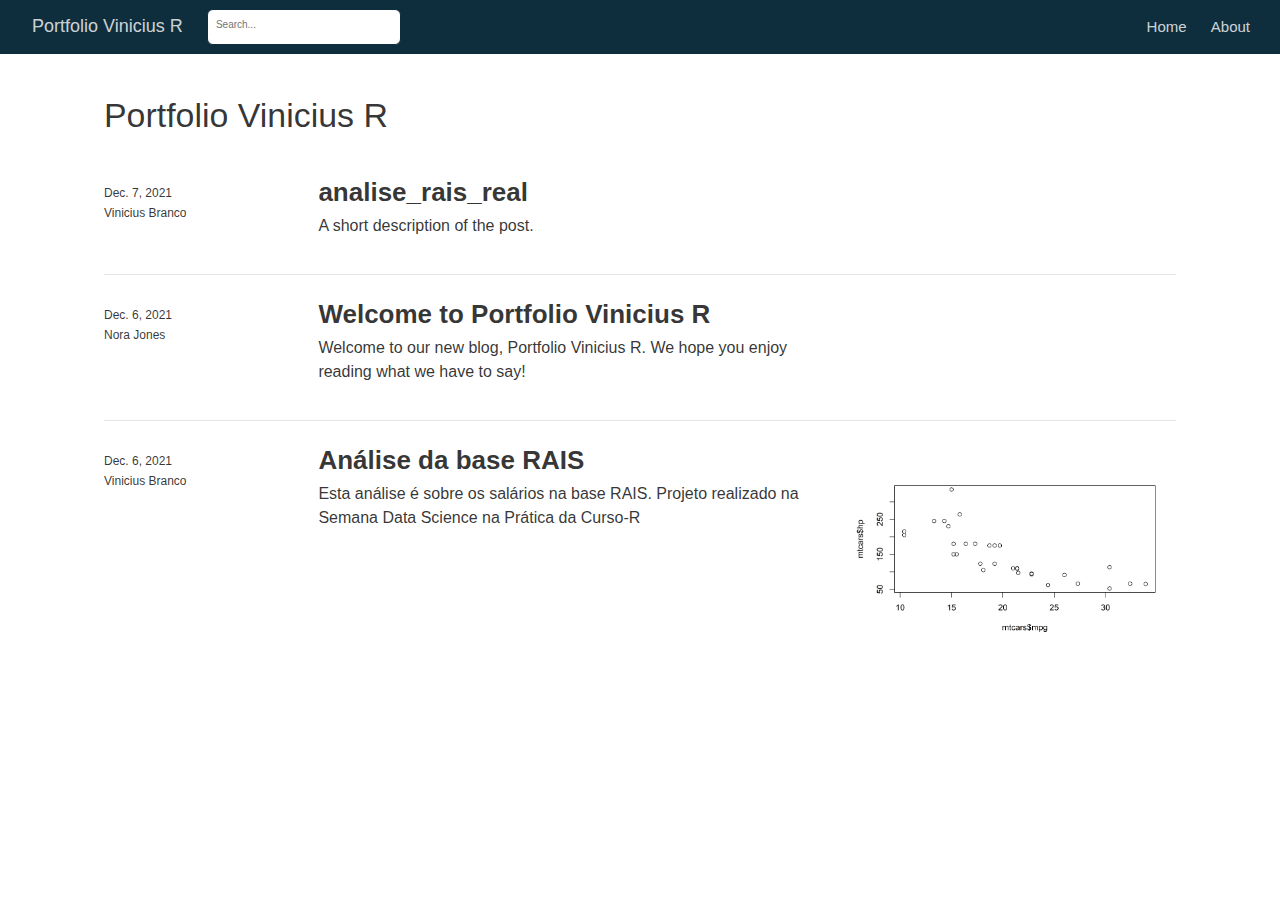
==== docs/index.html @ 4c565120 "Post Analise da base RAIS real" ====
<!DOCTYPE html>

<html xmlns="http://www.w3.org/1999/xhtml" lang="" xml:lang="">

<head>
  <meta charset="utf-8"/>
  <meta name="viewport" content="width=device-width, initial-scale=1"/>
  <meta http-equiv="X-UA-Compatible" content="IE=Edge,chrome=1"/>
  <meta name="generator" content="distill" />

  <style type="text/css">
  /* Hide doc at startup (prevent jankiness while JS renders/transforms) */
  body {
    visibility: hidden;
  }
  </style>

 <!--radix_placeholder_import_source-->
 <!--/radix_placeholder_import_source-->

<style type="text/css">code{white-space: pre;}</style>
<style type="text/css" data-origin="pandoc">
pre > code.sourceCode { white-space: pre; position: relative; }
pre > code.sourceCode > span { display: inline-block; line-height: 1.25; }
pre > code.sourceCode > span:empty { height: 1.2em; }
.sourceCode { overflow: visible; }
code.sourceCode > span { color: inherit; text-decoration: inherit; }
div.sourceCode { margin: 1em 0; }
pre.sourceCode { margin: 0; }
@media screen {
div.sourceCode { overflow: auto; }
}
@media print {
pre > code.sourceCode { white-space: pre-wrap; }
pre > code.sourceCode > span { text-indent: -5em; padding-left: 5em; }
}
pre.numberSource code
  { counter-reset: source-line 0; }
pre.numberSource code > span
  { position: relative; left: -4em; counter-increment: source-line; }
pre.numberSource code > span > a:first-child::before
  { content: counter(source-line);
    position: relative; left: -1em; text-align: right; vertical-align: baseline;
    border: none; display: inline-block;
    -webkit-touch-callout: none; -webkit-user-select: none;
    -khtml-user-select: none; -moz-user-select: none;
    -ms-user-select: none; user-select: none;
    padding: 0 4px; width: 4em;
    color: #aaaaaa;
  }
pre.numberSource { margin-left: 3em; border-left: 1px solid #aaaaaa;  padding-left: 4px; }
div.sourceCode
  {   }
@media screen {
pre > code.sourceCode > span > a:first-child::before { text-decoration: underline; }
}
code span.al { color: #ad0000; } /* Alert */
code span.an { color: #5e5e5e; } /* Annotation */
code span.at { } /* Attribute */
code span.bn { color: #ad0000; } /* BaseN */
code span.bu { } /* BuiltIn */
code span.cf { color: #007ba5; } /* ControlFlow */
code span.ch { color: #20794d; } /* Char */
code span.cn { color: #8f5902; } /* Constant */
code span.co { color: #5e5e5e; } /* Comment */
code span.cv { color: #5e5e5e; font-style: italic; } /* CommentVar */
code span.do { color: #5e5e5e; font-style: italic; } /* Documentation */
code span.dt { color: #ad0000; } /* DataType */
code span.dv { color: #ad0000; } /* DecVal */
code span.er { color: #ad0000; } /* Error */
code span.ex { } /* Extension */
code span.fl { color: #ad0000; } /* Float */
code span.fu { color: #4758ab; } /* Function */
code span.im { } /* Import */
code span.in { color: #5e5e5e; } /* Information */
code span.kw { color: #007ba5; } /* Keyword */
code span.op { color: #5e5e5e; } /* Operator */
code span.ot { color: #007ba5; } /* Other */
code span.pp { color: #ad0000; } /* Preprocessor */
code span.sc { color: #5e5e5e; } /* SpecialChar */
code span.ss { color: #20794d; } /* SpecialString */
code span.st { color: #20794d; } /* String */
code span.va { color: #111111; } /* Variable */
code span.vs { color: #20794d; } /* VerbatimString */
code span.wa { color: #5e5e5e; font-style: italic; } /* Warning */
</style>


  <!--radix_placeholder_meta_tags-->
  <title>Portfolio Vinicius R</title>




  <!--  https://developers.facebook.com/docs/sharing/webmasters#markup -->
  <meta property="og:title" content="Portfolio Vinicius R"/>
  <meta property="og:type" content="article"/>
  <meta property="og:locale" content="en_US"/>
  <meta property="og:site_name" content="Portfolio Vinicius R"/>

  <!--  https://dev.twitter.com/cards/types/summary -->
  <meta property="twitter:card" content="summary"/>
  <meta property="twitter:title" content="Portfolio Vinicius R"/>

  <!--/radix_placeholder_meta_tags-->
  <!--radix_placeholder_rmarkdown_metadata-->

  <script type="text/json" id="radix-rmarkdown-metadata">
  {"type":"list","attributes":{"names":{"type":"character","attributes":{},"value":["title","site","listing"]}},"value":[{"type":"character","attributes":{},"value":["Portfolio Vinicius R"]},{"type":"character","attributes":{},"value":["distill::distill_website"]},{"type":"character","attributes":{},"value":["posts"]}]}
  </script>
  <!--/radix_placeholder_rmarkdown_metadata-->
  <!--radix_placeholder_navigation_in_header-->
  <meta name="distill:offset" content=""/>

  <script type="application/javascript">

    window.headroom_prevent_pin = false;

    window.document.addEventListener("DOMContentLoaded", function (event) {

      // initialize headroom for banner
      var header = $('header').get(0);
      var headerHeight = header.offsetHeight;
      var headroom = new Headroom(header, {
        tolerance: 5,
        onPin : function() {
          if (window.headroom_prevent_pin) {
            window.headroom_prevent_pin = false;
            headroom.unpin();
          }
        }
      });
      headroom.init();
      if(window.location.hash)
        headroom.unpin();
      $(header).addClass('headroom--transition');

      // offset scroll location for banner on hash change
      // (see: https://github.com/WickyNilliams/headroom.js/issues/38)
      window.addEventListener("hashchange", function(event) {
        window.scrollTo(0, window.pageYOffset - (headerHeight + 25));
      });

      // responsive menu
      $('.distill-site-header').each(function(i, val) {
        var topnav = $(this);
        var toggle = topnav.find('.nav-toggle');
        toggle.on('click', function() {
          topnav.toggleClass('responsive');
        });
      });

      // nav dropdowns
      $('.nav-dropbtn').click(function(e) {
        $(this).next('.nav-dropdown-content').toggleClass('nav-dropdown-active');
        $(this).parent().siblings('.nav-dropdown')
           .children('.nav-dropdown-content').removeClass('nav-dropdown-active');
      });
      $("body").click(function(e){
        $('.nav-dropdown-content').removeClass('nav-dropdown-active');
      });
      $(".nav-dropdown").click(function(e){
        e.stopPropagation();
      });
    });
  </script>

  <style type="text/css">

  /* Theme (user-documented overrideables for nav appearance) */

  .distill-site-nav {
    color: rgba(255, 255, 255, 0.8);
    background-color: #0F2E3D;
    font-size: 15px;
    font-weight: 300;
  }

  .distill-site-nav a {
    color: inherit;
    text-decoration: none;
  }

  .distill-site-nav a:hover {
    color: white;
  }

  @media print {
    .distill-site-nav {
      display: none;
    }
  }

  .distill-site-header {

  }

  .distill-site-footer {

  }


  /* Site Header */

  .distill-site-header {
    width: 100%;
    box-sizing: border-box;
    z-index: 3;
  }

  .distill-site-header .nav-left {
    display: inline-block;
    margin-left: 8px;
  }

  @media screen and (max-width: 768px) {
    .distill-site-header .nav-left {
      margin-left: 0;
    }
  }


  .distill-site-header .nav-right {
    float: right;
    margin-right: 8px;
  }

  .distill-site-header a,
  .distill-site-header .title {
    display: inline-block;
    text-align: center;
    padding: 14px 10px 14px 10px;
  }

  .distill-site-header .title {
    font-size: 18px;
    min-width: 150px;
  }

  .distill-site-header .logo {
    padding: 0;
  }

  .distill-site-header .logo img {
    display: none;
    max-height: 20px;
    width: auto;
    margin-bottom: -4px;
  }

  .distill-site-header .nav-image img {
    max-height: 18px;
    width: auto;
    display: inline-block;
    margin-bottom: -3px;
  }



  @media screen and (min-width: 1000px) {
    .distill-site-header .logo img {
      display: inline-block;
    }
    .distill-site-header .nav-left {
      margin-left: 20px;
    }
    .distill-site-header .nav-right {
      margin-right: 20px;
    }
    .distill-site-header .title {
      padding-left: 12px;
    }
  }


  .distill-site-header .nav-toggle {
    display: none;
  }

  .nav-dropdown {
    display: inline-block;
    position: relative;
  }

  .nav-dropdown .nav-dropbtn {
    border: none;
    outline: none;
    color: rgba(255, 255, 255, 0.8);
    padding: 16px 10px;
    background-color: transparent;
    font-family: inherit;
    font-size: inherit;
    font-weight: inherit;
    margin: 0;
    margin-top: 1px;
    z-index: 2;
  }

  .nav-dropdown-content {
    display: none;
    position: absolute;
    background-color: white;
    min-width: 200px;
    border: 1px solid rgba(0,0,0,0.15);
    border-radius: 4px;
    box-shadow: 0px 8px 16px 0px rgba(0,0,0,0.1);
    z-index: 1;
    margin-top: 2px;
    white-space: nowrap;
    padding-top: 4px;
    padding-bottom: 4px;
  }

  .nav-dropdown-content hr {
    margin-top: 4px;
    margin-bottom: 4px;
    border: none;
    border-bottom: 1px solid rgba(0, 0, 0, 0.1);
  }

  .nav-dropdown-active {
    display: block;
  }

  .nav-dropdown-content a, .nav-dropdown-content .nav-dropdown-header {
    color: black;
    padding: 6px 24px;
    text-decoration: none;
    display: block;
    text-align: left;
  }

  .nav-dropdown-content .nav-dropdown-header {
    display: block;
    padding: 5px 24px;
    padding-bottom: 0;
    text-transform: uppercase;
    font-size: 14px;
    color: #999999;
    white-space: nowrap;
  }

  .nav-dropdown:hover .nav-dropbtn {
    color: white;
  }

  .nav-dropdown-content a:hover {
    background-color: #ddd;
    color: black;
  }

  .nav-right .nav-dropdown-content {
    margin-left: -45%;
    right: 0;
  }

  @media screen and (max-width: 768px) {
    .distill-site-header a, .distill-site-header .nav-dropdown  {display: none;}
    .distill-site-header a.nav-toggle {
      float: right;
      display: block;
    }
    .distill-site-header .title {
      margin-left: 0;
    }
    .distill-site-header .nav-right {
      margin-right: 0;
    }
    .distill-site-header {
      overflow: hidden;
    }
    .nav-right .nav-dropdown-content {
      margin-left: 0;
    }
  }


  @media screen and (max-width: 768px) {
    .distill-site-header.responsive {position: relative; min-height: 500px; }
    .distill-site-header.responsive a.nav-toggle {
      position: absolute;
      right: 0;
      top: 0;
    }
    .distill-site-header.responsive a,
    .distill-site-header.responsive .nav-dropdown {
      display: block;
      text-align: left;
    }
    .distill-site-header.responsive .nav-left,
    .distill-site-header.responsive .nav-right {
      width: 100%;
    }
    .distill-site-header.responsive .nav-dropdown {float: none;}
    .distill-site-header.responsive .nav-dropdown-content {position: relative;}
    .distill-site-header.responsive .nav-dropdown .nav-dropbtn {
      display: block;
      width: 100%;
      text-align: left;
    }
  }

  /* Site Footer */

  .distill-site-footer {
    width: 100%;
    overflow: hidden;
    box-sizing: border-box;
    z-index: 3;
    margin-top: 30px;
    padding-top: 30px;
    padding-bottom: 30px;
    text-align: center;
  }

  /* Headroom */

  d-title {
    padding-top: 6rem;
  }

  @media print {
    d-title {
      padding-top: 4rem;
    }
  }

  .headroom {
    z-index: 1000;
    position: fixed;
    top: 0;
    left: 0;
    right: 0;
  }

  .headroom--transition {
    transition: all .4s ease-in-out;
  }

  .headroom--unpinned {
    top: -100px;
  }

  .headroom--pinned {
    top: 0;
  }

  /* adjust viewport for navbar height */
  /* helps vertically center bootstrap (non-distill) content */
  .min-vh-100 {
    min-height: calc(100vh - 100px) !important;
  }

  </style>

  <script src="site_libs/jquery-3.6.0/jquery-3.6.0.min.js"></script>
  <link href="site_libs/font-awesome-5.1.0/css/all.css" rel="stylesheet"/>
  <link href="site_libs/font-awesome-5.1.0/css/v4-shims.css" rel="stylesheet"/>
  <script src="site_libs/headroom-0.9.4/headroom.min.js"></script>
  <script src="site_libs/autocomplete-0.37.1/autocomplete.min.js"></script>
  <script src="site_libs/fuse-6.4.1/fuse.min.js"></script>

  <script type="application/javascript">

  function getMeta(metaName) {
    var metas = document.getElementsByTagName('meta');
    for (let i = 0; i < metas.length; i++) {
      if (metas[i].getAttribute('name') === metaName) {
        return metas[i].getAttribute('content');
      }
    }
    return '';
  }

  function offsetURL(url) {
    var offset = getMeta('distill:offset');
    return offset ? offset + '/' + url : url;
  }

  function createFuseIndex() {

    // create fuse index
    var options = {
      keys: [
        { name: 'title', weight: 20 },
        { name: 'categories', weight: 15 },
        { name: 'description', weight: 10 },
        { name: 'contents', weight: 5 },
      ],
      ignoreLocation: true,
      threshold: 0
    };
    var fuse = new window.Fuse([], options);

    // fetch the main search.json
    return fetch(offsetURL('search.json'))
      .then(function(response) {
        if (response.status == 200) {
          return response.json().then(function(json) {
            // index main articles
            json.articles.forEach(function(article) {
              fuse.add(article);
            });
            // download collections and index their articles
            return Promise.all(json.collections.map(function(collection) {
              return fetch(offsetURL(collection)).then(function(response) {
                if (response.status === 200) {
                  return response.json().then(function(articles) {
                    articles.forEach(function(article) {
                      fuse.add(article);
                    });
                  })
                } else {
                  return Promise.reject(
                    new Error('Unexpected status from search index request: ' +
                              response.status)
                  );
                }
              });
            })).then(function() {
              return fuse;
            });
          });

        } else {
          return Promise.reject(
            new Error('Unexpected status from search index request: ' +
                        response.status)
          );
        }
      });
  }

  window.document.addEventListener("DOMContentLoaded", function (event) {

    // get search element (bail if we don't have one)
    var searchEl = window.document.getElementById('distill-search');
    if (!searchEl)
      return;

    createFuseIndex()
      .then(function(fuse) {

        // make search box visible
        searchEl.classList.remove('hidden');

        // initialize autocomplete
        var options = {
          autoselect: true,
          hint: false,
          minLength: 2,
        };
        window.autocomplete(searchEl, options, [{
          source: function(query, callback) {
            const searchOptions = {
              isCaseSensitive: false,
              shouldSort: true,
              minMatchCharLength: 2,
              limit: 10,
            };
            var results = fuse.search(query, searchOptions);
            callback(results
              .map(function(result) { return result.item; })
            );
          },
          templates: {
            suggestion: function(suggestion) {
              var img = suggestion.preview && Object.keys(suggestion.preview).length > 0
                ? `<img src="${offsetURL(suggestion.preview)}"</img>`
                : '';
              var html = `
                <div class="search-item">
                  <h3>${suggestion.title}</h3>
                  <div class="search-item-description">
                    ${suggestion.description || ''}
                  </div>
                  <div class="search-item-preview">
                    ${img}
                  </div>
                </div>
              `;
              return html;
            }
          }
        }]).on('autocomplete:selected', function(event, suggestion) {
          window.location.href = offsetURL(suggestion.path);
        });
        // remove inline display style on autocompleter (we want to
        // manage responsive display via css)
        $('.algolia-autocomplete').css("display", "");
      })
      .catch(function(error) {
        console.log(error);
      });

  });

  </script>

  <style type="text/css">

  .nav-search {
    font-size: x-small;
  }

  /* Algolioa Autocomplete */

  .algolia-autocomplete {
    display: inline-block;
    margin-left: 10px;
    vertical-align: sub;
    background-color: white;
    color: black;
    padding: 6px;
    padding-top: 8px;
    padding-bottom: 0;
    border-radius: 6px;
    border: 1px #0F2E3D solid;
    width: 180px;
  }


  @media screen and (max-width: 768px) {
    .distill-site-nav .algolia-autocomplete {
      display: none;
      visibility: hidden;
    }
    .distill-site-nav.responsive .algolia-autocomplete {
      display: inline-block;
      visibility: visible;
    }
    .distill-site-nav.responsive .algolia-autocomplete .aa-dropdown-menu {
      margin-left: 0;
      width: 400px;
      max-height: 400px;
    }
  }

  .algolia-autocomplete .aa-input, .algolia-autocomplete .aa-hint {
    width: 90%;
    outline: none;
    border: none;
  }

  .algolia-autocomplete .aa-hint {
    color: #999;
  }
  .algolia-autocomplete .aa-dropdown-menu {
    width: 550px;
    max-height: 70vh;
    overflow-x: visible;
    overflow-y: scroll;
    padding: 5px;
    margin-top: 3px;
    margin-left: -150px;
    background-color: #fff;
    border-radius: 5px;
    border: 1px solid #999;
    border-top: none;
  }

  .algolia-autocomplete .aa-dropdown-menu .aa-suggestion {
    cursor: pointer;
    padding: 5px 4px;
    border-bottom: 1px solid #eee;
  }

  .algolia-autocomplete .aa-dropdown-menu .aa-suggestion:last-of-type {
    border-bottom: none;
    margin-bottom: 2px;
  }

  .algolia-autocomplete .aa-dropdown-menu .aa-suggestion .search-item {
    overflow: hidden;
    font-size: 0.8em;
    line-height: 1.4em;
  }

  .algolia-autocomplete .aa-dropdown-menu .aa-suggestion .search-item h3 {
    font-size: 1rem;
    margin-block-start: 0;
    margin-block-end: 5px;
  }

  .algolia-autocomplete .aa-dropdown-menu .aa-suggestion .search-item-description {
    display: inline-block;
    overflow: hidden;
    height: 2.8em;
    width: 80%;
    margin-right: 4%;
  }

  .algolia-autocomplete .aa-dropdown-menu .aa-suggestion .search-item-preview {
    display: inline-block;
    width: 15%;
  }

  .algolia-autocomplete .aa-dropdown-menu .aa-suggestion .search-item-preview img {
    height: 3em;
    width: auto;
    display: none;
  }

  .algolia-autocomplete .aa-dropdown-menu .aa-suggestion .search-item-preview img[src] {
    display: initial;
  }

  .algolia-autocomplete .aa-dropdown-menu .aa-suggestion.aa-cursor {
    background-color: #eee;
  }
  .algolia-autocomplete .aa-dropdown-menu .aa-suggestion em {
    font-weight: bold;
    font-style: normal;
  }

  </style>


  <!--/radix_placeholder_navigation_in_header-->
  <!--radix_placeholder_distill-->

  <style type="text/css">

  body {
    background-color: white;
  }

  .pandoc-table {
    width: 100%;
  }

  .pandoc-table>caption {
    margin-bottom: 10px;
  }

  .pandoc-table th:not([align]) {
    text-align: left;
  }

  .pagedtable-footer {
    font-size: 15px;
  }

  d-byline .byline {
    grid-template-columns: 2fr 2fr;
  }

  d-byline .byline h3 {
    margin-block-start: 1.5em;
  }

  d-byline .byline .authors-affiliations h3 {
    margin-block-start: 0.5em;
  }

  .authors-affiliations .orcid-id {
    width: 16px;
    height:16px;
    margin-left: 4px;
    margin-right: 4px;
    vertical-align: middle;
    padding-bottom: 2px;
  }

  d-title .dt-tags {
    margin-top: 1em;
    grid-column: text;
  }

  .dt-tags .dt-tag {
    text-decoration: none;
    display: inline-block;
    color: rgba(0,0,0,0.6);
    padding: 0em 0.4em;
    margin-right: 0.5em;
    margin-bottom: 0.4em;
    font-size: 70%;
    border: 1px solid rgba(0,0,0,0.2);
    border-radius: 3px;
    text-transform: uppercase;
    font-weight: 500;
  }

  d-article table.gt_table td,
  d-article table.gt_table th {
    border-bottom: none;
  }

  .html-widget {
    margin-bottom: 2.0em;
  }

  .l-screen-inset {
    padding-right: 16px;
  }

  .l-screen .caption {
    margin-left: 10px;
  }

  .shaded {
    background: rgb(247, 247, 247);
    padding-top: 20px;
    padding-bottom: 20px;
    border-top: 1px solid rgba(0, 0, 0, 0.1);
    border-bottom: 1px solid rgba(0, 0, 0, 0.1);
  }

  .shaded .html-widget {
    margin-bottom: 0;
    border: 1px solid rgba(0, 0, 0, 0.1);
  }

  .shaded .shaded-content {
    background: white;
  }

  .text-output {
    margin-top: 0;
    line-height: 1.5em;
  }

  .hidden {
    display: none !important;
  }

  d-article {
    padding-top: 2.5rem;
    padding-bottom: 30px;
  }

  d-appendix {
    padding-top: 30px;
  }

  d-article>p>img {
    width: 100%;
  }

  d-article h2 {
    margin: 1rem 0 1.5rem 0;
  }

  d-article h3 {
    margin-top: 1.5rem;
  }

  d-article iframe {
    border: 1px solid rgba(0, 0, 0, 0.1);
    margin-bottom: 2.0em;
    width: 100%;
  }

  /* Tweak code blocks */

  d-article div.sourceCode code,
  d-article pre code {
    font-family: Consolas, Monaco, 'Andale Mono', 'Ubuntu Mono', monospace;
  }

  d-article pre,
  d-article div.sourceCode,
  d-article div.sourceCode pre {
    overflow: auto;
  }

  d-article div.sourceCode {
    background-color: white;
  }

  d-article div.sourceCode pre {
    padding-left: 10px;
    font-size: 12px;
    border-left: 2px solid rgba(0,0,0,0.1);
  }

  d-article pre {
    font-size: 12px;
    color: black;
    background: none;
    margin-top: 0;
    text-align: left;
    white-space: pre;
    word-spacing: normal;
    word-break: normal;
    word-wrap: normal;
    line-height: 1.5;

    -moz-tab-size: 4;
    -o-tab-size: 4;
    tab-size: 4;

    -webkit-hyphens: none;
    -moz-hyphens: none;
    -ms-hyphens: none;
    hyphens: none;
  }

  d-article pre a {
    border-bottom: none;
  }

  d-article pre a:hover {
    border-bottom: none;
    text-decoration: underline;
  }

  d-article details {
    grid-column: text;
    margin-bottom: 0.8em;
  }

  @media(min-width: 768px) {

  d-article pre,
  d-article div.sourceCode,
  d-article div.sourceCode pre {
    overflow: visible !important;
  }

  d-article div.sourceCode pre {
    padding-left: 18px;
    font-size: 14px;
  }

  d-article pre {
    font-size: 14px;
  }

  }

  figure img.external {
    background: white;
    border: 1px solid rgba(0, 0, 0, 0.1);
    box-shadow: 0 1px 8px rgba(0, 0, 0, 0.1);
    padding: 18px;
    box-sizing: border-box;
  }

  /* CSS for d-contents */

  .d-contents {
    grid-column: text;
    color: rgba(0,0,0,0.8);
    font-size: 0.9em;
    padding-bottom: 1em;
    margin-bottom: 1em;
    padding-bottom: 0.5em;
    margin-bottom: 1em;
    padding-left: 0.25em;
    justify-self: start;
  }

  @media(min-width: 1000px) {
    .d-contents.d-contents-float {
      height: 0;
      grid-column-start: 1;
      grid-column-end: 4;
      justify-self: center;
      padding-right: 3em;
      padding-left: 2em;
    }
  }

  .d-contents nav h3 {
    font-size: 18px;
    margin-top: 0;
    margin-bottom: 1em;
  }

  .d-contents li {
    list-style-type: none
  }

  .d-contents nav > ul {
    padding-left: 0;
  }

  .d-contents ul {
    padding-left: 1em
  }

  .d-contents nav ul li {
    margin-top: 0.6em;
    margin-bottom: 0.2em;
  }

  .d-contents nav a {
    font-size: 13px;
    border-bottom: none;
    text-decoration: none
    color: rgba(0, 0, 0, 0.8);
  }

  .d-contents nav a:hover {
    text-decoration: underline solid rgba(0, 0, 0, 0.6)
  }

  .d-contents nav > ul > li > a {
    font-weight: 600;
  }

  .d-contents nav > ul > li > ul {
    font-weight: inherit;
  }

  .d-contents nav > ul > li > ul > li {
    margin-top: 0.2em;
  }


  .d-contents nav ul {
    margin-top: 0;
    margin-bottom: 0.25em;
  }

  .d-article-with-toc h2:nth-child(2) {
    margin-top: 0;
  }


  /* Figure */

  .figure {
    position: relative;
    margin-bottom: 2.5em;
    margin-top: 1.5em;
  }

  .figure img {
    width: 100%;
  }

  .figure .caption {
    color: rgba(0, 0, 0, 0.6);
    font-size: 12px;
    line-height: 1.5em;
  }

  .figure img.external {
    background: white;
    border: 1px solid rgba(0, 0, 0, 0.1);
    box-shadow: 0 1px 8px rgba(0, 0, 0, 0.1);
    padding: 18px;
    box-sizing: border-box;
  }

  .figure .caption a {
    color: rgba(0, 0, 0, 0.6);
  }

  .figure .caption b,
  .figure .caption strong, {
    font-weight: 600;
    color: rgba(0, 0, 0, 1.0);
  }

  /* Citations */

  d-article .citation {
    color: inherit;
    cursor: inherit;
  }

  div.hanging-indent{
    margin-left: 1em; text-indent: -1em;
  }

  /* Citation hover box */

  .tippy-box[data-theme~=light-border] {
    background-color: rgba(250, 250, 250, 0.95);
  }

  .tippy-content > p {
    margin-bottom: 0;
    padding: 2px;
  }


  /* Tweak 1000px media break to show more text */

  @media(min-width: 1000px) {
    .base-grid,
    distill-header,
    d-title,
    d-abstract,
    d-article,
    d-appendix,
    distill-appendix,
    d-byline,
    d-footnote-list,
    d-citation-list,
    distill-footer {
      grid-template-columns: [screen-start] 1fr [page-start kicker-start] 80px [middle-start] 50px [text-start kicker-end] 65px 65px 65px 65px 65px 65px 65px 65px [text-end gutter-start] 65px [middle-end] 65px [page-end gutter-end] 1fr [screen-end];
      grid-column-gap: 16px;
    }

    .grid {
      grid-column-gap: 16px;
    }

    d-article {
      font-size: 1.06rem;
      line-height: 1.7em;
    }
    figure .caption, .figure .caption, figure figcaption {
      font-size: 13px;
    }
  }

  @media(min-width: 1180px) {
    .base-grid,
    distill-header,
    d-title,
    d-abstract,
    d-article,
    d-appendix,
    distill-appendix,
    d-byline,
    d-footnote-list,
    d-citation-list,
    distill-footer {
      grid-template-columns: [screen-start] 1fr [page-start kicker-start] 60px [middle-start] 60px [text-start kicker-end] 60px 60px 60px 60px 60px 60px 60px 60px [text-end gutter-start] 60px [middle-end] 60px [page-end gutter-end] 1fr [screen-end];
      grid-column-gap: 32px;
    }

    .grid {
      grid-column-gap: 32px;
    }
  }


  /* Get the citation styles for the appendix (not auto-injected on render since
     we do our own rendering of the citation appendix) */

  d-appendix .citation-appendix,
  .d-appendix .citation-appendix {
    font-size: 11px;
    line-height: 15px;
    border-left: 1px solid rgba(0, 0, 0, 0.1);
    padding-left: 18px;
    border: 1px solid rgba(0,0,0,0.1);
    background: rgba(0, 0, 0, 0.02);
    padding: 10px 18px;
    border-radius: 3px;
    color: rgba(150, 150, 150, 1);
    overflow: hidden;
    margin-top: -12px;
    white-space: pre-wrap;
    word-wrap: break-word;
  }

  /* Include appendix styles here so they can be overridden */

  d-appendix {
    contain: layout style;
    font-size: 0.8em;
    line-height: 1.7em;
    margin-top: 60px;
    margin-bottom: 0;
    border-top: 1px solid rgba(0, 0, 0, 0.1);
    color: rgba(0,0,0,0.5);
    padding-top: 60px;
    padding-bottom: 48px;
  }

  d-appendix h3 {
    grid-column: page-start / text-start;
    font-size: 15px;
    font-weight: 500;
    margin-top: 1em;
    margin-bottom: 0;
    color: rgba(0,0,0,0.65);
  }

  d-appendix h3 + * {
    margin-top: 1em;
  }

  d-appendix ol {
    padding: 0 0 0 15px;
  }

  @media (min-width: 768px) {
    d-appendix ol {
      padding: 0 0 0 30px;
      margin-left: -30px;
    }
  }

  d-appendix li {
    margin-bottom: 1em;
  }

  d-appendix a {
    color: rgba(0, 0, 0, 0.6);
  }

  d-appendix > * {
    grid-column: text;
  }

  d-appendix > d-footnote-list,
  d-appendix > d-citation-list,
  d-appendix > distill-appendix {
    grid-column: screen;
  }

  /* Include footnote styles here so they can be overridden */

  d-footnote-list {
    contain: layout style;
  }

  d-footnote-list > * {
    grid-column: text;
  }

  d-footnote-list a.footnote-backlink {
    color: rgba(0,0,0,0.3);
    padding-left: 0.5em;
  }



  /* Anchor.js */

  .anchorjs-link {
    /*transition: all .25s linear; */
    text-decoration: none;
    border-bottom: none;
  }
  *:hover > .anchorjs-link {
    margin-left: -1.125em !important;
    text-decoration: none;
    border-bottom: none;
  }

  /* Social footer */

  .social_footer {
    margin-top: 30px;
    margin-bottom: 0;
    color: rgba(0,0,0,0.67);
  }

  .disqus-comments {
    margin-right: 30px;
  }

  .disqus-comment-count {
    border-bottom: 1px solid rgba(0, 0, 0, 0.4);
    cursor: pointer;
  }

  #disqus_thread {
    margin-top: 30px;
  }

  .article-sharing a {
    border-bottom: none;
    margin-right: 8px;
  }

  .article-sharing a:hover {
    border-bottom: none;
  }

  .sidebar-section.subscribe {
    font-size: 12px;
    line-height: 1.6em;
  }

  .subscribe p {
    margin-bottom: 0.5em;
  }


  .article-footer .subscribe {
    font-size: 15px;
    margin-top: 45px;
  }


  .sidebar-section.custom {
    font-size: 12px;
    line-height: 1.6em;
  }

  .custom p {
    margin-bottom: 0.5em;
  }

  /* Styles for listing layout (hide title) */
  .layout-listing d-title, .layout-listing .d-title {
    display: none;
  }

  /* Styles for posts lists (not auto-injected) */


  .posts-with-sidebar {
    padding-left: 45px;
    padding-right: 45px;
  }

  .posts-list .description h2,
  .posts-list .description p {
    font-family: -apple-system, BlinkMacSystemFont, "Segoe UI", Roboto, Oxygen, Ubuntu, Cantarell, "Fira Sans", "Droid Sans", "Helvetica Neue", Arial, sans-serif;
  }

  .posts-list .description h2 {
    font-weight: 700;
    border-bottom: none;
    padding-bottom: 0;
  }

  .posts-list h2.post-tag {
    border-bottom: 1px solid rgba(0, 0, 0, 0.2);
    padding-bottom: 12px;
  }
  .posts-list {
    margin-top: 60px;
    margin-bottom: 24px;
  }

  .posts-list .post-preview {
    text-decoration: none;
    overflow: hidden;
    display: block;
    border-bottom: 1px solid rgba(0, 0, 0, 0.1);
    padding: 24px 0;
  }

  .post-preview-last {
    border-bottom: none !important;
  }

  .posts-list .posts-list-caption {
    grid-column: screen;
    font-weight: 400;
  }

  .posts-list .post-preview h2 {
    margin: 0 0 6px 0;
    line-height: 1.2em;
    font-style: normal;
    font-size: 24px;
  }

  .posts-list .post-preview p {
    margin: 0 0 12px 0;
    line-height: 1.4em;
    font-size: 16px;
  }

  .posts-list .post-preview .thumbnail {
    box-sizing: border-box;
    margin-bottom: 24px;
    position: relative;
    max-width: 500px;
  }
  .posts-list .post-preview img {
    width: 100%;
    display: block;
  }

  .posts-list .metadata {
    font-size: 12px;
    line-height: 1.4em;
    margin-bottom: 18px;
  }

  .posts-list .metadata > * {
    display: inline-block;
  }

  .posts-list .metadata .publishedDate {
    margin-right: 2em;
  }

  .posts-list .metadata .dt-authors {
    display: block;
    margin-top: 0.3em;
    margin-right: 2em;
  }

  .posts-list .dt-tags {
    display: block;
    line-height: 1em;
  }

  .posts-list .dt-tags .dt-tag {
    display: inline-block;
    color: rgba(0,0,0,0.6);
    padding: 0.3em 0.4em;
    margin-right: 0.2em;
    margin-bottom: 0.4em;
    font-size: 60%;
    border: 1px solid rgba(0,0,0,0.2);
    border-radius: 3px;
    text-transform: uppercase;
    font-weight: 500;
  }

  .posts-list img {
    opacity: 1;
  }

  .posts-list img[data-src] {
    opacity: 0;
  }

  .posts-more {
    clear: both;
  }


  .posts-sidebar {
    font-size: 16px;
  }

  .posts-sidebar h3 {
    font-size: 16px;
    margin-top: 0;
    margin-bottom: 0.5em;
    font-weight: 400;
    text-transform: uppercase;
  }

  .sidebar-section {
    margin-bottom: 30px;
  }

  .categories ul {
    list-style-type: none;
    margin: 0;
    padding: 0;
  }

  .categories li {
    color: rgba(0, 0, 0, 0.8);
    margin-bottom: 0;
  }

  .categories li>a {
    border-bottom: none;
  }

  .categories li>a:hover {
    border-bottom: 1px solid rgba(0, 0, 0, 0.4);
  }

  .categories .active {
    font-weight: 600;
  }

  .categories .category-count {
    color: rgba(0, 0, 0, 0.4);
  }


  @media(min-width: 768px) {
    .posts-list .post-preview h2 {
      font-size: 26px;
    }
    .posts-list .post-preview .thumbnail {
      float: right;
      width: 30%;
      margin-bottom: 0;
    }
    .posts-list .post-preview .description {
      float: left;
      width: 45%;
    }
    .posts-list .post-preview .metadata {
      float: left;
      width: 20%;
      margin-top: 8px;
    }
    .posts-list .post-preview p {
      margin: 0 0 12px 0;
      line-height: 1.5em;
      font-size: 16px;
    }
    .posts-with-sidebar .posts-list {
      float: left;
      width: 75%;
    }
    .posts-with-sidebar .posts-sidebar {
      float: right;
      width: 20%;
      margin-top: 60px;
      padding-top: 24px;
      padding-bottom: 24px;
    }
  }


  /* Improve display for browsers without grid (IE/Edge <= 15) */

  .downlevel {
    line-height: 1.6em;
    font-family: -apple-system, BlinkMacSystemFont, "Segoe UI", Roboto, Oxygen, Ubuntu, Cantarell, "Fira Sans", "Droid Sans", "Helvetica Neue", Arial, sans-serif;
    margin: 0;
  }

  .downlevel .d-title {
    padding-top: 6rem;
    padding-bottom: 1.5rem;
  }

  .downlevel .d-title h1 {
    font-size: 50px;
    font-weight: 700;
    line-height: 1.1em;
    margin: 0 0 0.5rem;
  }

  .downlevel .d-title p {
    font-weight: 300;
    font-size: 1.2rem;
    line-height: 1.55em;
    margin-top: 0;
  }

  .downlevel .d-byline {
    padding-top: 0.8em;
    padding-bottom: 0.8em;
    font-size: 0.8rem;
    line-height: 1.8em;
  }

  .downlevel .section-separator {
    border: none;
    border-top: 1px solid rgba(0, 0, 0, 0.1);
  }

  .downlevel .d-article {
    font-size: 1.06rem;
    line-height: 1.7em;
    padding-top: 1rem;
    padding-bottom: 2rem;
  }


  .downlevel .d-appendix {
    padding-left: 0;
    padding-right: 0;
    max-width: none;
    font-size: 0.8em;
    line-height: 1.7em;
    margin-bottom: 0;
    color: rgba(0,0,0,0.5);
    padding-top: 40px;
    padding-bottom: 48px;
  }

  .downlevel .footnotes ol {
    padding-left: 13px;
  }

  .downlevel .base-grid,
  .downlevel .distill-header,
  .downlevel .d-title,
  .downlevel .d-abstract,
  .downlevel .d-article,
  .downlevel .d-appendix,
  .downlevel .distill-appendix,
  .downlevel .d-byline,
  .downlevel .d-footnote-list,
  .downlevel .d-citation-list,
  .downlevel .distill-footer,
  .downlevel .appendix-bottom,
  .downlevel .posts-container {
    padding-left: 40px;
    padding-right: 40px;
  }

  @media(min-width: 768px) {
    .downlevel .base-grid,
    .downlevel .distill-header,
    .downlevel .d-title,
    .downlevel .d-abstract,
    .downlevel .d-article,
    .downlevel .d-appendix,
    .downlevel .distill-appendix,
    .downlevel .d-byline,
    .downlevel .d-footnote-list,
    .downlevel .d-citation-list,
    .downlevel .distill-footer,
    .downlevel .appendix-bottom,
    .downlevel .posts-container {
    padding-left: 150px;
    padding-right: 150px;
    max-width: 900px;
  }
  }

  .downlevel pre code {
    display: block;
    border-left: 2px solid rgba(0, 0, 0, .1);
    padding: 0 0 0 20px;
    font-size: 14px;
  }

  .downlevel code, .downlevel pre {
    color: black;
    background: none;
    font-family: Consolas, Monaco, 'Andale Mono', 'Ubuntu Mono', monospace;
    text-align: left;
    white-space: pre;
    word-spacing: normal;
    word-break: normal;
    word-wrap: normal;
    line-height: 1.5;

    -moz-tab-size: 4;
    -o-tab-size: 4;
    tab-size: 4;

    -webkit-hyphens: none;
    -moz-hyphens: none;
    -ms-hyphens: none;
    hyphens: none;
  }

  .downlevel .posts-list .post-preview {
    color: inherit;
  }



  </style>

  <script type="application/javascript">

  function is_downlevel_browser() {
    if (bowser.isUnsupportedBrowser({ msie: "12", msedge: "16"},
                                   window.navigator.userAgent)) {
      return true;
    } else {
      return window.load_distill_framework === undefined;
    }
  }

  // show body when load is complete
  function on_load_complete() {

    // add anchors
    if (window.anchors) {
      window.anchors.options.placement = 'left';
      window.anchors.add('d-article > h2, d-article > h3, d-article > h4, d-article > h5');
    }


    // set body to visible
    document.body.style.visibility = 'visible';

    // force redraw for leaflet widgets
    if (window.HTMLWidgets) {
      var maps = window.HTMLWidgets.findAll(".leaflet");
      $.each(maps, function(i, el) {
        var map = this.getMap();
        map.invalidateSize();
        map.eachLayer(function(layer) {
          if (layer instanceof L.TileLayer)
            layer.redraw();
        });
      });
    }

    // trigger 'shown' so htmlwidgets resize
    $('d-article').trigger('shown');
  }

  function init_distill() {

    init_common();

    // create front matter
    var front_matter = $('<d-front-matter></d-front-matter>');
    $('#distill-front-matter').wrap(front_matter);

    // create d-title
    $('.d-title').changeElementType('d-title');

    // create d-byline
    var byline = $('<d-byline></d-byline>');
    $('.d-byline').replaceWith(byline);

    // create d-article
    var article = $('<d-article></d-article>');
    $('.d-article').wrap(article).children().unwrap();

    // move posts container into article
    $('.posts-container').appendTo($('d-article'));

    // create d-appendix
    $('.d-appendix').changeElementType('d-appendix');

    // flag indicating that we have appendix items
    var appendix = $('.appendix-bottom').children('h3').length > 0;

    // replace footnotes with <d-footnote>
    $('.footnote-ref').each(function(i, val) {
      appendix = true;
      var href = $(this).attr('href');
      var id = href.replace('#', '');
      var fn = $('#' + id);
      var fn_p = $('#' + id + '>p');
      fn_p.find('.footnote-back').remove();
      var text = fn_p.html();
      var dtfn = $('<d-footnote></d-footnote>');
      dtfn.html(text);
      $(this).replaceWith(dtfn);
    });
    // remove footnotes
    $('.footnotes').remove();

    // move refs into #references-listing
    $('#references-listing').replaceWith($('#refs'));

    $('h1.appendix, h2.appendix').each(function(i, val) {
      $(this).changeElementType('h3');
    });
    $('h3.appendix').each(function(i, val) {
      var id = $(this).attr('id');
      $('.d-contents a[href="#' + id + '"]').parent().remove();
      appendix = true;
      $(this).nextUntil($('h1, h2, h3')).addBack().appendTo($('d-appendix'));
    });

    // show d-appendix if we have appendix content
    $("d-appendix").css('display', appendix ? 'grid' : 'none');

    // localize layout chunks to just output
    $('.layout-chunk').each(function(i, val) {

      // capture layout
      var layout = $(this).attr('data-layout');

      // apply layout to markdown level block elements
      var elements = $(this).children().not('details, div.sourceCode, pre, script');
      elements.each(function(i, el) {
        var layout_div = $('<div class="' + layout + '"></div>');
        if (layout_div.hasClass('shaded')) {
          var shaded_content = $('<div class="shaded-content"></div>');
          $(this).wrap(shaded_content);
          $(this).parent().wrap(layout_div);
        } else {
          $(this).wrap(layout_div);
        }
      });


      // unwrap the layout-chunk div
      $(this).children().unwrap();
    });

    // remove code block used to force  highlighting css
    $('.distill-force-highlighting-css').parent().remove();

    // remove empty line numbers inserted by pandoc when using a
    // custom syntax highlighting theme
    $('code.sourceCode a:empty').remove();

    // load distill framework
    load_distill_framework();

    // wait for window.distillRunlevel == 4 to do post processing
    function distill_post_process() {

      if (!window.distillRunlevel || window.distillRunlevel < 4)
        return;

      // hide author/affiliations entirely if we have no authors
      var front_matter = JSON.parse($("#distill-front-matter").html());
      var have_authors = front_matter.authors && front_matter.authors.length > 0;
      if (!have_authors)
        $('d-byline').addClass('hidden');

      // article with toc class
      $('.d-contents').parent().addClass('d-article-with-toc');

      // strip links that point to #
      $('.authors-affiliations').find('a[href="#"]').removeAttr('href');

      // add orcid ids
      $('.authors-affiliations').find('.author').each(function(i, el) {
        var orcid_id = front_matter.authors[i].orcidID;
        if (orcid_id) {
          var a = $('<a></a>');
          a.attr('href', 'https://orcid.org/' + orcid_id);
          var img = $('<img></img>');
          img.addClass('orcid-id');
          img.attr('alt', 'ORCID ID');
          img.attr('src','[data-uri]');
          a.append(img);
          $(this).append(a);
        }
      });

      // hide elements of author/affiliations grid that have no value
      function hide_byline_column(caption) {
        $('d-byline').find('h3:contains("' + caption + '")').parent().css('visibility', 'hidden');
      }

      // affiliations
      var have_affiliations = false;
      for (var i = 0; i<front_matter.authors.length; ++i) {
        var author = front_matter.authors[i];
        if (author.affiliation !== "&nbsp;") {
          have_affiliations = true;
          break;
        }
      }
      if (!have_affiliations)
        $('d-byline').find('h3:contains("Affiliations")').css('visibility', 'hidden');

      // published date
      if (!front_matter.publishedDate)
        hide_byline_column("Published");

      // document object identifier
      var doi = $('d-byline').find('h3:contains("DOI")');
      var doi_p = doi.next().empty();
      if (!front_matter.doi) {
        // if we have a citation and valid citationText then link to that
        if ($('#citation').length > 0 && front_matter.citationText) {
          doi.html('Citation');
          $('<a href="#citation"></a>')
            .text(front_matter.citationText)
            .appendTo(doi_p);
        } else {
          hide_byline_column("DOI");
        }
      } else {
        $('<a></a>')
           .attr('href', "https://doi.org/" + front_matter.doi)
           .html(front_matter.doi)
           .appendTo(doi_p);
      }

       // change plural form of authors/affiliations
      if (front_matter.authors.length === 1) {
        var grid = $('.authors-affiliations');
        grid.children('h3:contains("Authors")').text('Author');
        grid.children('h3:contains("Affiliations")').text('Affiliation');
      }

      // remove d-appendix and d-footnote-list local styles
      $('d-appendix > style:first-child').remove();
      $('d-footnote-list > style:first-child').remove();

      // move appendix-bottom entries to the bottom
      $('.appendix-bottom').appendTo('d-appendix').children().unwrap();
      $('.appendix-bottom').remove();

      // hoverable references
      $('span.citation[data-cites]').each(function() {
        var refs = $(this).attr('data-cites').split(" ");
        var refHtml = refs.map(function(ref) {
          return "<p>" + $('#ref-' + ref).html() + "</p>";
        }).join("\n");
        window.tippy(this, {
          allowHTML: true,
          content: refHtml,
          maxWidth: 500,
          interactive: true,
          interactiveBorder: 10,
          theme: 'light-border',
          placement: 'bottom-start'
        });
      });

      // clear polling timer
      clearInterval(tid);

      // show body now that everything is ready
      on_load_complete();
    }

    var tid = setInterval(distill_post_process, 50);
    distill_post_process();

  }

  function init_downlevel() {

    init_common();

     // insert hr after d-title
    $('.d-title').after($('<hr class="section-separator"/>'));

    // check if we have authors
    var front_matter = JSON.parse($("#distill-front-matter").html());
    var have_authors = front_matter.authors && front_matter.authors.length > 0;

    // manage byline/border
    if (!have_authors)
      $('.d-byline').remove();
    $('.d-byline').after($('<hr class="section-separator"/>'));
    $('.d-byline a').remove();

    // remove toc
    $('.d-contents').remove();

    // move appendix elements
    $('h1.appendix, h2.appendix').each(function(i, val) {
      $(this).changeElementType('h3');
    });
    $('h3.appendix').each(function(i, val) {
      $(this).nextUntil($('h1, h2, h3')).addBack().appendTo($('.d-appendix'));
    });


    // inject headers into references and footnotes
    var refs_header = $('<h3></h3>');
    refs_header.text('References');
    $('#refs').prepend(refs_header);

    var footnotes_header = $('<h3></h3');
    footnotes_header.text('Footnotes');
    $('.footnotes').children('hr').first().replaceWith(footnotes_header);

    // move appendix-bottom entries to the bottom
    $('.appendix-bottom').appendTo('.d-appendix').children().unwrap();
    $('.appendix-bottom').remove();

    // remove appendix if it's empty
    if ($('.d-appendix').children().length === 0)
      $('.d-appendix').remove();

    // prepend separator above appendix
    $('.d-appendix').before($('<hr class="section-separator" style="clear: both"/>'));

    // trim code
    $('pre>code').each(function(i, val) {
      $(this).html($.trim($(this).html()));
    });

    // move posts-container right before article
    $('.posts-container').insertBefore($('.d-article'));

    $('body').addClass('downlevel');

    on_load_complete();
  }


  function init_common() {

    // jquery plugin to change element types
    (function($) {
      $.fn.changeElementType = function(newType) {
        var attrs = {};

        $.each(this[0].attributes, function(idx, attr) {
          attrs[attr.nodeName] = attr.nodeValue;
        });

        this.replaceWith(function() {
          return $("<" + newType + "/>", attrs).append($(this).contents());
        });
      };
    })(jQuery);

    // prevent underline for linked images
    $('a > img').parent().css({'border-bottom' : 'none'});

    // mark non-body figures created by knitr chunks as 100% width
    $('.layout-chunk').each(function(i, val) {
      var figures = $(this).find('img, .html-widget');
      if ($(this).attr('data-layout') !== "l-body") {
        figures.css('width', '100%');
      } else {
        figures.css('max-width', '100%');
        figures.filter("[width]").each(function(i, val) {
          var fig = $(this);
          fig.css('width', fig.attr('width') + 'px');
        });

      }
    });

    // auto-append index.html to post-preview links in file: protocol
    // and in rstudio ide preview
    $('.post-preview').each(function(i, val) {
      if (window.location.protocol === "file:")
        $(this).attr('href', $(this).attr('href') + "index.html");
    });

    // get rid of index.html references in header
    if (window.location.protocol !== "file:") {
      $('.distill-site-header a[href]').each(function(i,val) {
        $(this).attr('href', $(this).attr('href').replace("index.html", "./"));
      });
    }

    // add class to pandoc style tables
    $('tr.header').parent('thead').parent('table').addClass('pandoc-table');
    $('.kable-table').children('table').addClass('pandoc-table');

    // add figcaption style to table captions
    $('caption').parent('table').addClass("figcaption");

    // initialize posts list
    if (window.init_posts_list)
      window.init_posts_list();

    // implmement disqus comment link
    $('.disqus-comment-count').click(function() {
      window.headroom_prevent_pin = true;
      $('#disqus_thread').toggleClass('hidden');
      if (!$('#disqus_thread').hasClass('hidden')) {
        var offset = $(this).offset();
        $(window).resize();
        $('html, body').animate({
          scrollTop: offset.top - 35
        });
      }
    });
  }

  document.addEventListener('DOMContentLoaded', function() {
    if (is_downlevel_browser())
      init_downlevel();
    else
      window.addEventListener('WebComponentsReady', init_distill);
  });

  </script>

  <!--/radix_placeholder_distill-->
  <script src="site_libs/header-attrs-2.11/header-attrs.js"></script>
  <script src="site_libs/popper-2.6.0/popper.min.js"></script>
  <link href="site_libs/tippy-6.2.7/tippy.css" rel="stylesheet" />
  <link href="site_libs/tippy-6.2.7/tippy-light-border.css" rel="stylesheet" />
  <script src="site_libs/tippy-6.2.7/tippy.umd.min.js"></script>
  <script src="site_libs/anchor-4.2.2/anchor.min.js"></script>
  <script src="site_libs/bowser-1.9.3/bowser.min.js"></script>
  <script src="site_libs/webcomponents-2.0.0/webcomponents.js"></script>
  <script src="site_libs/distill-2.2.21/template.v2.js"></script>
  <!--radix_placeholder_site_in_header-->
  <!--/radix_placeholder_site_in_header-->


</head>

<body class="layout-listing">

<!--radix_placeholder_front_matter-->

<script id="distill-front-matter" type="text/json">
{"title":"Portfolio Vinicius R","authors":[]}
</script>

<!--/radix_placeholder_front_matter-->
<!--radix_placeholder_navigation_before_body-->
<header class="header header--fixed" role="banner">
<nav class="distill-site-nav distill-site-header">
<div class="nav-left">
<a href="index.html" class="title">Portfolio Vinicius R</a>
<input id="distill-search" class="nav-search hidden" type="text" placeholder="Search..."/>
</div>
<div class="nav-right">
<a href="index.html">Home</a>
<a href="about.html">About</a>
<a href="javascript:void(0);" class="nav-toggle">&#9776;</a>
</div>
</nav>
</header>
<!--/radix_placeholder_navigation_before_body-->
<!--radix_placeholder_site_before_body-->
<!--/radix_placeholder_site_before_body-->
<!--radix_placeholder_article_listing-->


<script type="application/javascript">

function init_posts_list() {

  function load_image(img) {
    var src = $(img).attr('data-src');
    if (src) {
      $(img).attr('src', src);
      $(img).on("load", function() {
        img.removeAttribute('data-src');
      });
    }
  }

  function set_posts_visible(posts, visible) {
    if (visible) {

      // show bottom border by default
      $(posts).removeClass('post-preview-last');

      // apply limits if need be
      var max_posts = 25;
      var apply_limits = $('.posts-container').hasClass('posts-apply-limit');
      if (apply_limits && posts.length > max_posts) {
        posts = $(posts).slice(0, max_posts);
      } else {
        $('.posts-more a').addClass('hidden');
      }

      // apply last style
      $(posts.slice(-1)[0]).addClass('post-preview-last');

      $(posts).removeClass('hidden');
      $(posts).find('img[data-src]').each(function(i, img) {
        load_image(img);
      });
    } else {
      $(posts).addClass('hidden');
    }
  }

  function apply_hash_filter() {

    // clear active state
    $('.categories .active').removeClass('active');

    // mark all posts invisible to start
    set_posts_visible($('.posts-list').children('a'), false);

    // if we have a hash filter
    if (window.location.hash && window.location.hash.startsWith("#category:")) {

      // mark posts that match the category visible
      var page_category = window.location.hash.replace(/^#category:/, "");
      page_category = decodeURIComponent(page_category)
      var posts = $('.post-metadata').map(function(idx, script) {
        var metadata = $.parseJSON($(script).html());
        var post = null;
        $.each(metadata.categories, function(idx, category) {
          category = category.replace(/ /g,"_");
          if ((page_category || '').toLowerCase() === "articles" || category === page_category) {
            post = $(script).parent().get();
            return false;
          }
        });
        return post;
      });
      set_posts_visible(posts, true);

      // mark the hash active
      $('.categories li>a[href="' + decodeURIComponent(window.location.hash) + '"]').addClass('active');

      // update the list_caption
      var list_caption = $('.posts-list-caption');
      var caption = (page_category || '').toLowerCase() === "articles"
        ? list_caption.attr('data-caption')
        : ('Category: ' + page_category.replace(/_/g," "));
      list_caption.text(caption);

    } else {

      // no hash filter, make all posts visible (subject to max display)
      set_posts_visible($('.posts-list').children(), true);

      // reset list caption
      var list_caption = $('.posts-list-caption');
      list_caption.text(list_caption.attr('data-caption'));


    }
  }

  // more articles
  function apply_post_limits(apply) {
    if (apply) {
      $('.posts-container').addClass('posts-apply-limit');
      $('.posts-more a').removeClass('hidden');
    } else {
      $('.posts-container').removeClass('posts-apply-limit');
      $('.posts-more a').addClass('hidden');
    }
  }

  // click handling for tags
  $('.dt-tag').click(function(ev) {
    window.location.hash = '#category:' + $(this).text().replace(/ /g, "_");
    return false;
  })

  // hash filter handling
  apply_hash_filter();
  $(window).on('hashchange',function() {
    apply_post_limits(true);
    apply_hash_filter();
  });

  // more articles link
  $('.posts-more a').click(function(e) {
    e.preventDefault();
    apply_post_limits(false);
    apply_hash_filter();
    return false;
  });

}

</script>



<div class="posts-container posts-apply-limit l-page">
<div class="posts-list">
<h1 class="posts-list-caption" data-caption="Portfolio Vinicius R">Portfolio Vinicius R</h1>
<a href="posts/2021-12-07-analiseraisreal/" class="post-preview">
<script class="post-metadata" type="text/json">{"categories":[]}</script>
<div class="metadata">
<div class="publishedDate">Dec. 7, 2021</div>
<div class="dt-authors">
<div class="dt-author">Vinicius Branco</div>
</div>
</div>
<div class="thumbnail"></div>
<div class="description">
<h2>analise_rais_real</h2>
<div class="dt-tags"></div>
<p>A short description of the post.</p>
</div>
</a>
<a href="posts/welcome/" class="post-preview">
<script class="post-metadata" type="text/json">{"categories":[]}</script>
<div class="metadata">
<div class="publishedDate">Dec. 6, 2021</div>
<div class="dt-authors">
<div class="dt-author">Nora Jones</div>
</div>
</div>
<div class="thumbnail">
<img/>
</div>
<div class="description">
<h2>Welcome to Portfolio Vinicius R</h2>
<div class="dt-tags"></div>
<p>Welcome to our new blog, Portfolio Vinicius R. We hope you enjoy 
reading what we have to say!</p>
</div>
</a>
<a href="posts/2021-12-06-anlise-da-base-rais/" class="post-preview">
<script class="post-metadata" type="text/json">{"categories":[]}</script>
<div class="metadata">
<div class="publishedDate">Dec. 6, 2021</div>
<div class="dt-authors">
<div class="dt-author">Vinicius Branco</div>
</div>
</div>
<div class="thumbnail">
<img src="posts/2021-12-06-anlise-da-base-rais/anlise-da-base-rais_files/figure-html5/unnamed-chunk-4-1.png"/>
</div>
<div class="description">
<h2>Análise da base RAIS</h2>
<div class="dt-tags"></div>
<p>Esta análise é sobre os salários na base RAIS. Projeto realizado na Semana Data Science na Prática da Curso-R</p>
</div>
</a>
</div>
<div class="posts-more">
<a href="#">More articles &raquo;</a>
</div>
</div>
<!--/radix_placeholder_article_listing-->

<div class="d-title">
<h1>Portfolio Vinicius R</h1>
<!--radix_placeholder_categories-->
<!--/radix_placeholder_categories-->

</div>


<div class="d-article">
<div class="sourceCode" id="cb1"><pre class="sourceCode r distill-force-highlighting-css"><code class="sourceCode r"></code></pre></div>
<!--radix_placeholder_article_footer-->
<!--/radix_placeholder_article_footer-->
</div>

<div class="d-appendix">
</div>


<!--radix_placeholder_site_after_body-->
<!--/radix_placeholder_site_after_body-->
<!--radix_placeholder_appendices-->
<div class="appendix-bottom"></div>
<!--/r
---- docs/site_libs/font-awesome-5.1.0/css/all.css ----
/*!
 * Font Awesome Free 5.1.0 by @fontawesome - https://fontawesome.com
 * License - https://fontawesome.com/license (Icons: CC BY 4.0, Fonts: SIL OFL 1.1, Code: MIT License)
 */
.fa,.fab,.fal,.far,.fas{-moz-osx-font-smoothing:grayscale;-webkit-font-smoothing:antialiased;display:inline-block;font-style:normal;font-variant:normal;text-rendering:auto;line-height:1}.fa-lg{font-size:1.33333em;line-height:.75em;vertical-align:-.0667em}.fa-xs{font-size:.75em}.fa-sm{font-size:.875em}.fa-1x{font-size:1em}.fa-2x{font-size:2em}.fa-3x{font-size:3em}.fa-4x{font-size:4em}.fa-5x{font-size:5em}.fa-6x{font-size:6em}.fa-7x{font-size:7em}.fa-8x{font-size:8em}.fa-9x{font-size:9em}.fa-10x{font-size:10em}.fa-fw{text-align:center;width:1.25em}.fa-ul{list-style-type:none;margin-left:2.5em;padding-left:0}.fa-ul>li{position:relative}.fa-li{left:-2em;position:absolute;text-align:center;width:2em;line-height:inherit}.fa-border{border:.08em solid #eee;border-radius:.1em;padding:.2em .25em .15em}.fa-pull-left{float:left}.fa-pull-right{float:right}.fa.fa-pull-left,.fab.fa-pull-left,.fal.fa-pull-left,.far.fa-pull-left,.fas.fa-pull-left{margin-right:.3em}.fa.fa-pull-right,.fab.fa-pull-right,.fal.fa-pull-right,.far.fa-pull-right,.fas.fa-pull-right{margin-left:.3em}.fa-spin{animation:a 2s infinite linear}.fa-pulse{animation:a 1s infinite steps(8)}@keyframes a{0%{transform:rotate(0deg)}to{transform:rotate(1turn)}}.fa-rotate-90{-ms-filter:"progid:DXImageTransform.Microsoft.BasicImage(rotation=1)";transform:rotate(90deg)}.fa-rotate-180{-ms-filter:"progid:DXImageTransform.Microsoft.BasicImage(rotation=2)";transform:rotate(180deg)}.fa-rotate-270{-ms-filter:"progid:DXImageTransform.Microsoft.BasicImage(rotation=3)";transform:rotate(270deg)}.fa-flip-horizontal{-ms-filter:"progid:DXImageTransform.Microsoft.BasicImage(rotation=0, mirror=1)";transform:scaleX(-1)}.fa-flip-vertical{transform:scaleY(-1)}.fa-flip-horizontal.fa-flip-vertical,.fa-flip-vertical{-ms-filter:"progid:DXImageTransform.Microsoft.BasicImage(rotation=2, mirror=1)"}.fa-flip-horizontal.fa-flip-vertical{transform:scale(-1)}:root .fa-flip-horizontal,:root .fa-flip-vertical,:root .fa-rotate-90,:root .fa-rotate-180,:root .fa-rotate-270{-webkit-filter:none;filter:none}.fa-stack{display:inline-block;height:2em;line-height:2em;position:relative;vertical-align:middle;width:2em}.fa-stack-1x,.fa-stack-2x{left:0;position:absolute;text-align:center;width:100%}.fa-stack-1x{line-height:inherit}.fa-stack-2x{font-size:2em}.fa-inverse{color:#fff}.fa-500px:before{content:"\f26e"}.fa-accessible-icon:before{content:"\f368"}.fa-accusoft:before{content:"\f369"}.fa-address-book:before{content:"\f2b9"}.fa-address-card:before{content:"\f2bb"}.fa-adjust:before{content:"\f042"}.fa-adn:before{content:"\f170"}.fa-adversal:before{content:"\f36a"}.fa-affiliatetheme:before{content:"\f36b"}.fa-algolia:before{content:"\f36c"}.fa-align-center:before{content:"\f037"}.fa-align-justify:before{content:"\f039"}.fa-align-left:before{content:"\f036"}.fa-align-right:before{content:"\f038"}.fa-allergies:before{content:"\f461"}.fa-amazon:before{content:"\f270"}.fa-amazon-pay:before{content:"\f42c"}.fa-ambulance:before{content:"\f0f9"}.fa-american-sign-language-interpreting:before{content:"\f2a3"}.fa-amilia:before{content:"\f36d"}.fa-anchor:before{content:"\f13d"}.fa-android:before{content:"\f17b"}.fa-angellist:before{content:"\f209"}.fa-angle-double-down:before{content:"\f103"}.fa-angle-double-left:before{content:"\f100"}.fa-angle-double-right:before{content:"\f101"}.fa-angle-double-up:before{content:"\f102"}.fa-angle-down:before{content:"\f107"}.fa-angle-left:before{content:"\f104"}.fa-angle-right:before{content:"\f105"}.fa-angle-up:before{content:"\f106"}.fa-angry:before{content:"\f556"}.fa-angrycreative:before{content:"\f36e"}.fa-angular:before{content:"\f420"}.fa-app-store:before{content:"\f36f"}.fa-app-store-ios:before{content:"\f370"}.fa-apper:before{content:"\f371"}.fa-apple:before{content:"\f179"}.fa-apple-pay:before{content:"\f415"}.fa-archive:before{content:"\f187"}.fa-archway:before{content:"\f557"}.fa-arrow-alt-circle-down:before{content:"\f358"}.fa-arrow-alt-circle-left:before{content:"\f359"}.fa-arrow-alt-circle-right:before{content:"\f35a"}.fa-arrow-alt-circle-up:before{content:"\f35b"}.fa-arrow-circle-down:before{content:"\f0ab"}.fa-arrow-circle-left:before{content:"\f0a8"}.fa-arrow-circle-right:before{content:"\f0a9"}.fa-arrow-circle-up:before{content:"\f0aa"}.fa-arrow-down:before{content:"\f063"}.fa-arrow-left:before{content:"\f060"}.fa-arrow-right:before{content:"\f061"}.fa-arrow-up:before{content:"\f062"}.fa-arrows-alt:before{content:"\f0b2"}.fa-arrows-alt-h:before{content:"\f337"}.fa-arrows-alt-v:before{content:"\f338"}.fa-assistive-listening-systems:before{content:"\f2a2"}.fa-asterisk:before{content:"\f069"}.fa-asymmetrik:before{content:"\f372"}.fa-at:before{content:"\f1fa"}.fa-atlas:before{content:"\f558"}.fa-audible:before{content:"\f373"}.fa-audio-description:before{content:"\f29e"}.fa-autoprefixer:before{content:"\f41c"}.fa-avianex:before{content:"\f374"}.fa-aviato:before{content:"\f421"}.fa-award:before{content:"\f559"}.fa-aws:before{content:"\f375"}.fa-backspace:before{content:"\f55a"}.fa-backward:before{content:"\f04a"}.fa-balance-scale:before{content:"\f24e"}.fa-ban:before{content:"\f05e"}.fa-band-aid:before{content:"\f462"}.fa-bandcamp:before{content:"\f2d5"}.fa-barcode:before{content:"\f02a"}.fa-bars:before{content:"\f0c9"}.fa-baseball-ball:before{content:"\f433"}.fa-basketball-ball:before{content:"\f434"}.fa-bath:before{content:"\f2cd"}.fa-battery-empty:before{content:"\f244"}.fa-battery-full:before{content:"\f240"}.fa-battery-half:before{content:"\f242"}.fa-battery-quarter:before{content:"\f243"}.fa-battery-three-quarters:before{content:"\f241"}.fa-bed:before{content:"\f236"}.fa-beer:before{content:"\f0fc"}.fa-behance:before{content:"\f1b4"}.fa-behance-square:before{content:"\f1b5"}.fa-bell:before{content:"\f0f3"}.fa-bell-slash:before{content:"\f1f6"}.fa-bezier-curve:before{content:"\f55b"}.fa-bicycle:before{content:"\f206"}.fa-bimobject:before{content:"\f378"}.fa-binoculars:before{content:"\f1e5"}.fa-birthday-cake:before{content:"\f1fd"}.fa-bitbucket:before{content:"\f171"}.fa-bitcoin:before{content:"\f379"}.fa-bity:before{content:"\f37a"}.fa-black-tie:before{content:"\f27e"}.fa-blackberry:before{content:"\f37b"}.fa-blender:before{content:"\f517"}.fa-blind:before{content:"\f29d"}.fa-blogger:before{content:"\f37c"}.fa-blogger-b:before{content:"\f37d"}.fa-bluetooth:before{content:"\f293"}.fa-bluetooth-b:before{content:"\f294"}.fa-bold:before{content:"\f032"}.fa-bolt:before{content:"\f0e7"}.fa-bomb:before{content:"\f1e2"}.fa-bong:before{content:"\f55c"}.fa-book:before{content:"\f02d"}.fa-book-open:before{content:"\f518"}.fa-bookmark:before{content:"\f02e"}.fa-bowling-ball:before{content:"\f436"}.fa-box:before{content:"\f466"}.fa-box-open:before{content:"\f49e"}.fa-boxes:before{content:"\f468"}.fa-braille:before{content:"\f2a1"}.fa-briefcase:before{content:"\f0b1"}.fa-briefcase-medical:before{content:"\f469"}.fa-broadcast-tower:before{content:"\f519"}.fa-broom:before{content:"\f51a"}.fa-brush:before{content:"\f55d"}.fa-btc:before{content:"\f15a"}.fa-bug:before{content:"\f188"}.fa-building:before{content:"\f1ad"}.fa-bullhorn:before{content:"\f0a1"}.fa-bullseye:before{content:"\f140"}.fa-burn:before{content:"\f46a"}.fa-buromobelexperte:before{content:"\f37f"}.fa-bus:before{content:"\f207"}.fa-bus-alt:before{content:"\f55e"}.fa-buysellads:before{content:"\f20d"}.fa-calculator:before{content:"\f1ec"}.fa-calendar:before{content:"\f133"}.fa-calendar-alt:before{content:"\f073"}.fa-calendar-check:before{content:"\f274"}.fa-calendar-minus:before{content:"\f272"}.fa-calendar-plus:before{content:"\f271"}.fa-calendar-times:before{content:"\f273"}.fa-camera:before{content:"\f030"}.fa-camera-retro:before{content:"\f083"}.fa-cannabis:before{content:"\f55f"}.fa-capsules:before{content:"\f46b"}.fa-car:before{content:"\f1b9"}.fa-caret-down:before{content:"\f0d7"}.fa-caret-left:before{content:"\f0d9"}.fa-caret-right:before{content:"\f0da"}.fa-caret-square-down:before{content:"\f150"}.fa-caret-square-left:before{content:"\f191"}.fa-caret-square-right:before{content:"\f152"}.fa-caret-square-up:before{content:"\f151"}.fa-caret-up:before{content:"\f0d8"}.fa-cart-arrow-down:before{content:"\f218"}.fa-cart-plus:before{content:"\f217"}.fa-cc-amazon-pay:before{content:"\f42d"}.fa-cc-amex:before{content:"\f1f3"}.fa-cc-apple-pay:before{content:"\f416"}.fa-cc-diners-club:before{content:"\f24c"}.fa-cc-discover:before{content:"\f1f2"}.fa-cc-jcb:before{content:"\f24b"}.fa-cc-mastercard:before{content:"\f1f1"}.fa-cc-paypal:before{content:"\f1f4"}.fa-cc-stripe:before{content:"\f1f5"}.fa-cc-visa:before{content:"\f1f0"}.fa-centercode:before{content:"\f380"}.fa-certificate:before{content:"\f0a3"}.fa-chalkboard:before{content:"\f51b"}.fa-chalkboard-teacher:before{content:"\f51c"}.fa-chart-area:before{content:"\f1fe"}.fa-chart-bar:before{content:"\f080"}.fa-chart-line:before{content:"\f201"}.fa-chart-pie:before{content:"\f200"}.fa-check:before{content:"\f00c"}.fa-check-circle:before{content:"\f058"}.fa-check-double:before{content:"\f560"}.fa-check-square:before{content:"\f14a"}.fa-chess:before{content:"\f439"}.fa-chess-bishop:before{content:"\f43a"}.fa-chess-board:before{content:"\f43c"}.fa-chess-king:before{content:"\f43f"}.fa-chess-knight:before{content:"\f441"}.fa-chess-pawn:before{content:"\f443"}.fa-chess-queen:before{content:"\f445"}.fa-chess-rook:before{content:"\f447"}.fa-chevron-circle-down:before{content:"\f13a"}.fa-chevron-circle-left:before{content:"\f137"}.fa-chevron-circle-right:before{content:"\f138"}.fa-chevron-circle-up:before{content:"\f139"}.fa-chevron-down:before{content:"\f078"}.fa-chevron-left:before{content:"\f053"}.fa-chevron-right:before{content:"\f054"}.fa-chevron-up:before{content:"\f077"}.fa-child:before{content:"\f1ae"}.fa-chrome:before{content:"\f268"}.fa-church:before{content:"\f51d"}.fa-circle:before{content:"\f111"}.fa-circle-notch:before{content:"\f1ce"}.fa-clipboard:before{content:"\f328"}.fa-clipboard-check:before{content:"\f46c"}.fa-clipboard-list:before{content:"\f46d"}.fa-clock:before{content:"\f017"}.fa-clone:before{content:"\f24d"}.fa-closed-captioning:before{content:"\f20a"}.fa-cloud:before{content:"\f0c2"}.fa-cloud-download-alt:before{content:"\f381"}.fa-cloud-upload-alt:before{content:"\f382"}.fa-cloudscale:before{content:"\f383"}.fa-cloudsmith:before{content:"\f384"}.fa-cloudversify:before{content:"\f385"}.fa-cocktail:before{content:"\f561"}.fa-code:before{content:"\f121"}.fa-code-branch:before{content:"\f126"}.fa-codepen:before{content:"\f1cb"}.fa-codiepie:before{content:"\f284"}.fa-coffee:before{content:"\f0f4"}.fa-cog:before{content:"\f013"}.fa-cogs:before{content:"\f085"}.fa-coins:before{content:"\f51e"}.fa-columns:before{content:"\f0db"}.fa-comment:before{content:"\f075"}.fa-comment-alt:before{content:"\f27a"}.fa-comment-dots:before{content:"\f4ad"}.fa-comment-slash:before{content:"\f4b3"}.fa-comments:before{content:"\f086"}.fa-compact-disc:before{content:"\f51f"}.fa-compass:before{content:"\f14e"}.fa-compress:before{content:"\f066"}.fa-concierge-bell:before{content:"\f562"}.fa-connectdevelop:before{content:"\f20e"}.fa-contao:before{content:"\f26d"}.fa-cookie:before{content:"\f563"}.fa-cookie-bite:before{content:"\f564"}.fa-copy:before{content:"\f0c5"}.fa-copyright:before{content:"\f1f9"}.fa-couch:before{content:"\f4b8"}.fa-cpanel:before{content:"\f388"}.fa-creative-commons:before{content:"\f25e"}.fa-creative-commons-by:before{content:"\f4e7"}.fa-creative-commons-nc:before{content:"\f4e8"}.fa-creative-commons-nc-eu:before{content:"\f4e9"}.fa-creative-commons-nc-jp:before{content:"\f4ea"}.fa-creative-commons-nd:before{content:"\f4eb"}.fa-creative-commons-pd:before{content:"\f4ec"}.fa-creative-commons-pd-alt:before{content:"\f4ed"}.fa-creative-commons-remix:before{content:"\f4ee"}.fa-creative-commons-sa:before{content:"\f4ef"}.fa-creative-commons-sampling:before{content:"\f4f0"}.fa-creative-commons-sampling-plus:before{content:"\f4f1"}.fa-creative-commons-share:before{content:"\f4f2"}.fa-credit-card:before{content:"\f09d"}.fa-crop:before{content:"\f125"}.fa-crop-alt:before{content:"\f565"}.fa-crosshairs:before{content:"\f05b"}.fa-crow:before{content:"\f520"}.fa-crown:before{content:"\f521"}.fa-css3:before{content:"\f13c"}.fa-css3-alt:before{content:"\f38b"}.fa-cube:before{content:"\f1b2"}.fa-cubes:before{content:"\f1b3"}.fa-cut:before{content:"\f0c4"}.fa-cuttlefish:before{content:"\f38c"}.fa-d-and-d:before{content:"\f38d"}.fa-dashcube:before{content:"\f210"}.fa-database:before{content:"\f1c0"}.fa-deaf:before{content:"\f2a4"}.fa-delicious:before{content:"\f1a5"}.fa-deploydog:before{content:"\f38e"}.fa-deskpro:before{content:"\f38f"}.fa-desktop:before{content:"\f108"}.fa-deviantart:before{content:"\f1bd"}.fa-diagnoses:before{content:"\f470"}.fa-dice:before{content:"\f522"}.fa-dice-five:before{content:"\f523"}.fa-dice-four:before{content:"\f524"}.fa-dice-one:before{content:"\f525"}.fa-dice-six:before{content:"\f526"}.fa-dice-three:before{content:"\f527"}.fa-dice-two:before{content:"\f528"}.fa-digg:before{content:"\f1a6"}.fa-digital-ocean:before{content:"\f391"}.fa-digital-tachograph:before{content:"\f566"}.fa-discord:before{content:"\f392"}.fa-discourse:before{content:"\f393"}.fa-divide:before{content:"\f529"}.fa-dizzy:before{content:"\f567"}.fa-dna:before{content:"\f471"}.fa-dochub:before{content:"\f394"}.fa-docker:before{content:"\f395"}.fa-dollar-sign:before{content:"\f155"}.fa-dolly:before{content:"\f472"}.fa-dolly-flatbed:before{content:"\f474"}.fa-donate:before{content:"\f4b9"}.fa-door-closed:before{content:"\f52a"}.fa-door-open:before{content:"\f52b"}.fa-dot-circle:before{content:"\f192"}.fa-dove:before{content:"\f4ba"}.fa-download:before{content:"\f019"}.fa-draft2digital:before{content:"\f396"}.fa-drafting-compass:before{content:"\f568"}.fa-dribbble:before{content:"\f17d"}.fa-dribbble-square:before{content:"\f397"}.fa-dropbox:before{content:"\f16b"}.fa-drum:before{content:"\f569"}.fa-drum-steelpan:before{content:"\f56a"}.fa-drupal:before{content:"\f1a9"}.fa-dumbbell:before{content:"\f44b"}.fa-dyalog:before{content:"\f399"}.fa-earlybirds:before{content:"\f39a"}.fa-ebay:before{content:"\f4f4"}.fa-edge:before{content:"\f282"}.fa-edit:before{content:"\f044"}.fa-eject:before{content:"\f052"}.fa-elementor:before{content:"\f430"}.fa-ellipsis-h:before{content:"\f141"}.fa-ellipsis-v:before{content:"\f142"}.fa-ember:before{content:"\f423"}.fa-empire:before{content:"\f1d1"}.fa-envelope:before{content:"\f0e0"}.fa-envelope-open:before{content:"\f2b6"}.fa-envelope-square:before{content:"\f199"}.fa-envira:before{content:"\f299"}.fa-equals:before{content:"\f52c"}.fa-eraser:before{content:"\f12d"}.fa-erlang:before{content:"\f39d"}.fa-ethereum:before{content:"\f42e"}.fa-etsy:before{content:"\f2d7"}.fa-euro-sign:before{content:"\f153"}.fa-exchange-alt:before{content:"\f362"}.fa-exclamation:before{content:"\f12a"}.fa-exclamation-circle:before{content:"\f06a"}.fa-exclamation-triangle:before{content:"\f071"}.fa-expand:before{content:"\f065"}.fa-expand-arrows-alt:before{content:"\f31e"}.fa-expeditedssl:before{content:"\f23e"}.fa-external-link-alt:before{content:"\f35d"}.fa-external-link-square-alt:before{content:"\f360"}.fa-eye:before{content:"\f06e"}.fa-eye-dropper:before{content:"\f1fb"}.fa-eye-slash:before{content:"\f070"}.fa-facebook:before{content:"\f09a"}.fa-facebook-f:before{content:"\f39e"}.fa-facebook-messenger:before{content:"\f39f"}.fa-facebook-square:before{content:"\f082"}.fa-fast-backward:before{content:"\f049"}.fa-fast-forward:before{content:"\f050"}.fa-fax:before{content:"\f1ac"}.fa-feather:before{content:"\f52d"}.fa-feather-alt:before{content:"\f56b"}.fa-female:before{content:"\f182"}.fa-fighter-jet:before{content:"\f0fb"}.fa-file:before{content:"\f15b"}.fa-file-alt:before{content:"\f15c"}.fa-file-archive:before{content:"\f1c6"}.fa-file-audio:before{content:"\f1c7"}.fa-file-code:before{content:"\f1c9"}.fa-file-contract:before{content:"\f56c"}.fa-file-download:before{content:"\f56d"}.fa-file-excel:before{content:"\f1c3"}.fa-file-export:before{content:"\f56e"}.fa-file-image:before{content:"\f1c5"}.fa-file-import:before{content:"\f56f"}.fa-file-invoice:before{content:"\f570"}.fa-file-invoice-dollar:before{content:"\f571"}.fa-file-medical:before{content:"\f477"}.fa-file-medical-alt:before{content:"\f478"}.fa-file-pdf:before{content:"\f1c1"}.fa-file-powerpoint:before{content:"\f1c4"}.fa-file-prescription:before{content:"\f572"}.fa-file-signature:before{content:"\f573"}.fa-file-upload:before{content:"\f574"}.fa-file-video:before{content:"\f1c8"}.fa-file-word:before{content:"\f1c2"}.fa-fill:before{content:"\f575"}.fa-fill-drip:before{content:"\f576"}.fa-film:before{content:"\f008"}.fa-filter:before{content:"\f0b0"}.fa-fingerprint:before{content:"\f577"}.fa-fire:before{content:"\f06d"}.fa-fire-extinguisher:before{content:"\f134"}.fa-firefox:before{content:"\f269"}.fa-first-aid:before{content:"\f479"}.fa-first-order:before{content:"\f2b0"}.fa-first-order-alt:before{content:"\f50a"}.fa-firstdraft:before{content:"\f3a1"}.fa-fish:before{content:"\f578"}.fa-flag:before{content:"\f024"}.fa-flag-checkered:before{content:"\f11e"}.fa-flask:before{content:"\f0c3"}.fa-flickr:before{content:"\f16e"}.fa-flipboard:before{content:"\f44d"}.fa-flushed:before{content:"\f579"}.fa-fly:before{content:"\f417"}.fa-folder:before{content:"\f07b"}.fa-folder-open:before{content:"\f07c"}.fa-font:before{content:"\f031"}.fa-font-awesome:before{content:"\f2b4"}.fa-font-awesome-alt:before{content:"\f35c"}.fa-font-awesome-flag:before{content:"\f425"}.fa-font-awesome-logo-full:before{content:"\f4e6"}.fa-fonticons:before{content:"\f280"}.fa-fonticons-fi:before{content:"\f3a2"}.fa-football-ball:before{content:"\f44e"}.fa-fort-awesome:before{content:"\f286"}.fa-fort-awesome-alt:before{content:"\f3a3"}.fa-forumbee:before{content:"\f211"}.fa-forward:before{content:"\f04e"}.fa-foursquare:before{content:"\f180"}.fa-free-code-camp:before{content:"\f2c5"}.fa-freebsd:before{content:"\f3a4"}.fa-frog:before{content:"\f52e"}.fa-frown:before{content:"\f119"}.fa-frown-open:before{content:"\f57a"}.fa-fulcrum:before{content:"\f50b"}.fa-futbol:before{content:"\f1e3"}.fa-galactic-republic:before{content:"\f50c"}.fa-galactic-senate:before{content:"\f50d"}.fa-gamepad:before{content:"\f11b"}.fa-gas-pump:before{content:"\f52f"}.fa-gavel:before{content:"\f0e3"}.fa-gem:before{content:"\f3a5"}.fa-genderless:before{content:"\f22d"}.fa-get-pocket:before{content:"\f265"}.fa-gg:before{content:"\f260"}.fa-gg-circle:before{content:"\f261"}.fa-gift:before{content:"\f06b"}.fa-git:before{content:"\f1d3"}.fa-git-square:before{content:"\f1d2"}.fa-github:before{content:"\f09b"}.fa-github-alt:before{content:"\f113"}.fa-github-square:before{content:"\f092"}.fa-gitkraken:before{content:"\f3a6"}.fa-gitlab:before{content:"\f296"}.fa-gitter:before{content:"\f426"}.fa-glass-martini:before{content:"\f000"}.fa-glass-martini-alt:before{content:"\f57b"}.fa-glasses:before{content:"\f530"}.fa-glide:before{content:"\f2a5"}.fa-glide-g:before{content:"\f2a6"}.fa-globe:before{content:"\f0ac"}.fa-globe-africa:before{content:"\f57c"}.fa-globe-americas:before{content:"\f57d"}.fa-globe-asia:before{content:"\f57e"}.fa-gofore:before{content:"\f3a7"}.fa-golf-ball:before{content:"\f450"}.fa-goodreads:before{content:"\f3a8"}.fa-goodreads-g:before{content:"\f3a9"}.fa-google:before{content:"\f1a0"}.fa-google-drive:before{content:"\f3aa"}.fa-google-play:before{content:"\f3ab"}.fa-google-plus:before{content:"\f2b3"}.fa-google-plus-g:before{content:"\f0d5"}.fa-google-plus-square:before{content:"\f0d4"}.fa-google-wallet:before{content:"\f1ee"}.fa-graduation-cap:before{content:"\f19d"}.fa-gratipay:before{content:"\f184"}.fa-grav:before{content:"\f2d6"}.fa-greater-than:before{content:"\f531"}.fa-greater-than-equal:before{content:"\f532"}.fa-grimace:before{content:"\f57f"}.fa-grin:before{content:"\f580"}.fa-grin-alt:before{content:"\f581"}.fa-grin-beam:before{content:"\f582"}.fa-grin-beam-sweat:before{content:"\f583"}.fa-grin-hearts:before{content:"\f584"}.fa-grin-squint:before{content:"\f585"}.fa-grin-squint-tears:before{content:"\f586"}.fa-grin-stars:before{content:"\f587"}.fa-grin-tears:before{content:"\f588"}.fa-grin-tongue:before{content:"\f589"}.fa-grin-tongue-squint:before{content:"\f58a"}.fa-grin-tongue-wink:before{content:"\f58b"}.fa-grin-wink:before{content:"\f58c"}.fa-grip-horizontal:before{content:"\f58d"}.fa-grip-vertical:before{content:"\f58e"}.fa-gripfire:before{content:"\f3ac"}.fa-grunt:before{content:"\f3ad"}.fa-gulp:before{content:"\f3ae"}.fa-h-square:before{content:"\f0fd"}.fa-hacker-news:before{content:"\f1d4"}.fa-hacker-news-square:before{content:"\f3af"}.fa-hand-holding:before{content:"\f4bd"}.fa-hand-holding-heart:before{content:"\f4be"}.fa-hand-holding-usd:before{content:"\f4c0"}.fa-hand-lizard:before{content:"\f258"}.fa-hand-paper:before{content:"\f256"}.fa-hand-peace:before{content:"\f25b"}.fa-hand-point-down:before{content:"\f0a7"}.fa-hand-point-left:before{content:"\f0a5"}.fa-hand-point-right:before{content:"\f0a4"}.fa-hand-point-up:before{content:"\f0a6"}.fa-hand-pointer:before{content:"\f25a"}.fa-hand-rock:before{content:"\f255"}.fa-hand-scissors:before{content:"\f257"}.fa-hand-spock:before{content:"\f259"}.fa-hands:before{content:"\f4c2"}.fa-hands-helping:before{content:"\f4c4"}.fa-handshake:before{content:"\f2b5"}.fa-hashtag:before{content:"\f292"}.fa-hdd:before{content:"\f0a0"}.fa-heading:before{content:"\f1dc"}.fa-headphones:before{content:"\f025"}.fa-headphones-alt:before{content:"\f58f"}.fa-headset:before{content:"\f590"}.fa-heart:before{content:"\f004"}.fa-heartbeat:before{content:"\f21e"}.fa-helicopter:before{content:"\f533"}.fa-highlighter:before{content:"\f591"}.fa-hips:before{content:"\f452"}.fa-hire-a-helper:before{content:"\f3b0"}.fa-history:before{content:"\f1da"}.fa-hockey-puck:before{content:"\f453"}.fa-home:before{content:"\f015"}.fa-hooli:before{content:"\f427"}.fa-hornbill:before{content:"\f592"}.fa-hospital:before{content:"\f0f8"}.fa-hospital-alt:before{content:"\f47d"}.fa-hospital-symbol:before{content:"\f47e"}.fa-hot-tub:before{content:"\f593"}.fa-hotel:before{content:"\f594"}.fa-hotjar:before{content:"\f3b1"}.fa-hourglass:before{content:"\f254"}.fa-hourglass-end:before{content:"\f253"}.fa-hourglass-half:before{content:"\f252"}.fa-hourglass-start:before{content:"\f251"}.fa-houzz:before{content:"\f27c"}.fa-html5:before{content:"\f13b"}.fa-hubspot:before{content:"\f3b2"}.fa-i-cursor:before{content:"\f246"}.fa-id-badge:before{content:"\f2c1"}.fa-id-card:before{content:"\f2c2"}.fa-id-card-alt:before{content:"\f47f"}.fa-image:before{content:"\f03e"}.fa-images:before{content:"\f302"}.fa-imdb:before{content:"\f2d8"}.fa-inbox:before{content:"\f01c"}.fa-indent:before{content:"\f03c"}.fa-industry:before{content:"\f275"}.fa-infinity:before{content:"\f534"}.fa-info:before{content:"\f129"}.fa-info-circle:before{content:"\f05a"}.fa-instagram:before{content:"\f16d"}.fa-internet-explorer:before{content:"\f26b"}.fa-ioxhost:before{content:"\f208"}.fa-italic:before{content:"\f033"}.fa-itunes:before{content:"\f3b4"}.fa-itunes-note:before{content:"\f3b5"}.fa-java:before{content:"\f4e4"}.fa-jedi-order:before{content:"\f50e"}.fa-jenkins:before{content:"\f3b6"}.fa-joget:before{content:"\f3b7"}.fa-joint:before{content:"\f595"}.fa-joomla:before{content:"\f1aa"}.fa-js:before{content:"\f3b8"}.fa-js-square:before{content:"\f3b9"}.fa-jsfiddle:before{content:"\f1cc"}.fa-key:before{content:"\f084"}.fa-keybase:before{content:"\f4f5"}.fa-keyboard:before{content:"\f11c"}.fa-keycdn:before{content:"\f3ba"}.fa-kickstarter:before{content:"\f3bb"}.fa-kickstarter-k:before{content:"\f3bc"}.fa-kiss:before{content:"\f596"}.fa-kiss-beam:before{content:"\f597"}.fa-kiss-wink-heart:before{content:"\f598"}.fa-kiwi-bird:before{content:"\f535"}.fa-korvue:before{content:"\f42f"}.fa-language:before{content:"\f1ab"}.fa-laptop:before{content:"\f109"}.fa-laravel:before{content:"\f3bd"}.fa-lastfm:before{content:"\f202"}.fa-lastfm-square:before{content:"\f203"}.fa-laugh:before{content:"\f599"}.fa-laugh-beam:before{content:"\f59a"}.fa-laugh-squint:before{content:"\f59b"}.fa-laugh-wink:before{content:"\f59c"}.fa-leaf:before{content:"\f06c"}.fa-leanpub:before{content:"\f212"}.fa-lemon:before{content:"\f094"}.fa-less:before{content:"\f41d"}.fa-less-than:before{content:"\f536"}.fa-less-than-equal:before{content:"\f537"}.fa-level-down-alt:before{content:"\f3be"}.fa-level-up-alt:before{content:"\f3bf"}.fa-life-ring:before{content:"\f1cd"}.fa-lightbulb:before{content:"\f0eb"}.fa-line:before{content:"\f3c0"}.fa-link:before{content:"\f0c1"}.fa-linkedin:before{content:"\f08c"}.fa-linkedin-in:before{content:"\f0e1"}.fa-linode:before{content:"\f2b8"}.fa-linux:before{content:"\f17c"}.fa-lira-sign:before{content:"\f195"}.fa-list:before{content:"\f03a"}.fa-list-alt:before{content:"\f022"}.fa-list-ol:before{content:"\f0cb"}.fa-list-ul:before{content:"\f0ca"}.fa-location-arrow:before{content:"\f124"}.fa-lock:before{content:"\f023"}.fa-lock-open:before{content:"\f3c1"}.fa-long-arrow-alt-down:before{content:"\f309"}.fa-long-arrow-alt-left:before{content:"\f30a"}.fa-long-arrow-alt-right:before{content:"\f30b"}.fa-long-arrow-alt-up:before{content:"\f30c"}.fa-low-vision:before{content:"\f2a8"}.fa-luggage-cart:before{content:"\f59d"}.fa-lyft:before{content:"\f3c3"}.fa-magento:before{content:"\f3c4"}.fa-magic:before{content:"\f0d0"}.fa-magnet:before{content:"\f076"}.fa-mailchimp:before{content:"\f59e"}.fa-male:before{content:"\f183"}.fa-mandalorian:before{content:"\f50f"}.fa-map:before{content:"\f279"}.fa-map-marked:before{content:"\f59f"}.fa-map-marked-alt:before{content:"\f5a0"}.fa-map-marker:before{content:"\f041"}.fa-map-marker-alt:before{content:"\f3c5"}.fa-map-pin:before{content:"\f276"}.fa-map-signs:before{content:"\f277"}.fa-marker:before{content:"\f5a1"}.fa-mars:before{content:"\f222"}.fa-mars-double:before{content:"\f227"}.fa-mars-stroke:before{content:"\f229"}.fa-mars-stroke-h:before{content:"\f22b"}.fa-mars-stroke-v:before{content:"\f22a"}.fa-mastodon:before{content:"\f4f6"}.fa-maxcdn:before{content:"\f136"}.fa-medal:before{content:"\f5a2"}.fa-medapps:before{content:"\f3c6"}.fa-medium:before{content:"\f23a"}.fa-medium-m:before{content:"\f3c7"}.fa-medkit:before{content:"\f0fa"}.fa-medrt:before{content:"\f3c8"}.fa-meetup:before{content:"\f2e0"}.fa-megaport:before{content:"\f5a3"}.fa-meh:before{content:"\f11a"}.fa-meh-blank:before{content:"\f5a4"}.fa-meh-rolling-eyes:before{content:"\f5a5"}.fa-memory:before{content:"\f538"}.fa-mercury:before{content:"\f223"}.fa-microchip:before{content:"\f2db"}.fa-microphone:before{content:"\f130"}.fa-microphone-alt:before{content:"\f3c9"}.fa-microphone-alt-slash:before{content:"\f539"}.fa-microphone-slash:before{content:"\f131"}.fa-microsoft:before{content:"\f3ca"}.fa-minus:before{content:"\f068"}.fa-minus-circle:before{content:"\f056"}.fa-minus-square:before{content:"\f146"}.fa-mix:before{content:"\f3cb"}.fa-mixcloud:before{content:"\f289"}.fa-mizuni:before{content:"\f3cc"}.fa-mobile:before{content:"\f10b"}.fa-mobile-alt:before{content:"\f3cd"}.fa-modx:before{content:"\f285"}.fa-monero:before{content:"\f3d0"}.fa-money-bill:before{content:"\f0d6"}.fa-money-bill-alt:before{content:"\f3d1"}.fa-money-bill-wave:before{content:"\f53a"}.fa-money-bill-wave-alt:before{content:"\f53b"}.fa-money-check:before{content:"\f53c"}.fa-money-check-alt:before{content:"\f53d"}.fa-monument:before{content:"\f5a6"}.fa-moon:before{content:"\f186"}.fa-mortar-pestle:before{content:"\f5a7"}.fa-motorcycle:before{content:"\f21c"}.fa-mouse-pointer:before{content:"\f245"}.fa-music:before{content:"\f001"}.fa-napster:before{content:"\f3d2"}.fa-neuter:before{content:"\f22c"}.fa-newspaper:before{content:"\f1ea"}.fa-nimblr:before{content:"\f5a8"}.fa-nintendo-switch:before{content:"\f418"}.fa-node:before{content:"\f419"}.fa-node-js:before{content:"\f3d3"}.fa-not-equal:before{content:"\f53e"}.fa-notes-medical:before{content:"\f481"}.fa-npm:before{content:"\f3d4"}.fa-ns8:before{content:"\f3d5"}.fa-nutritionix:before{content:"\f3d6"}.fa-object-group:before{content:"\f247"}.fa-object-ungroup:before{content:"\f248"}.fa-odnoklassniki:before{content:"\f263"}.fa-odnoklassniki-square:before{content:"\f264"}.fa-old-republic:before{content:"\f510"}.fa-opencart:before{content:"\f23d"}.fa-openid:before{content:"\f19b"}.fa-opera:before{content:"\f26a"}.fa-optin-monster:before{content:"\f23c"}.fa-osi:before{content:"\f41a"}.fa-outdent:before{content:"\f03b"}.fa-page4:before{content:"\f3d7"}.fa-pagelines:before{content:"\f18c"}.fa-paint-brush:before{content:"\f1fc"}.fa-paint-roller:before{content:"\f5aa"}.fa-palette:before{content:"\f53f"}.fa-palfed:before{content:"\f3d8"}.fa-pallet:before{content:"\f482"}.fa-paper-plane:before{content:"\f1d8"}.fa-paperclip:before{content:"\f0c6"}.fa-parachute-box:before{content:"\f4cd"}.fa-paragraph:before{content:"\f1dd"}.fa-parking:before{content:"\f540"}.fa-passport:before{content:"\f5ab"}.fa-paste:before{content:"\f0ea"}.fa-patreon:before{content:"\f3d9"}.fa-pause:before{content:"\f04c"}.fa-pause-circle:before{content:"\f28b"}.fa-paw:before{content:"\f1b0"}.fa-paypal:before{content:"\f1ed"}.fa-pen:before{content:"\f304"}.fa-pen-alt:before{content:"\f305"}.fa-pen-fancy:before{content:"\f5ac"}.fa-pen-nib:before{content:"\f5ad"}.fa-pen-square:before{content:"\f14b"}.fa-pencil-alt:before{content:"\f303"}.fa-pencil-ruler:before{content:"\f5ae"}.fa-people-carry:before{content:"\f4ce"}.fa-percent:before{content:"\f295"}.fa-percentage:before{content:"\f541"}.fa-periscope:before{content:"\f3da"}.fa-phabricator:before{content:"\f3db"}.fa-phoenix-framework:before{content:"\f3dc"}.fa-phoenix-squadron:before{content:"\f511"}.fa-phone:before{content:"\f095"}.fa-phone-slash:before{content:"\f3dd"}.fa-phone-square:before{content:"\f098"}.fa-phone-volume:before{content:"\f2a0"}.fa-php:before{content:"\f457"}.fa-pied-piper:before{content:"\f2ae"}.fa-pied-piper-alt:before{content:"\f1a8"}.fa-pied-piper-hat:before{content:"\f4e5"}.fa-pied-piper-pp:before{content:"\f1a7"}.fa-piggy-bank:before{content:"\f4d3"}.fa-pills:before{content:"\f484"}.fa-pinterest:before{content:"\f0d2"}.fa-pinterest-p:before{content:"\f231"}.fa-pinterest-square:before{content:"\f0d3"}.fa-plane:before{content:"\f072"}.fa-plane-arrival:before{content:"\f5af"}.fa-plane-departure:before{content:"\f5b0"}.fa-play:before{content:"\f04b"}.fa-play-circle:before{content:"\f144"}.fa-playstation:before{content:"\f3df"}.fa-plug:before{content:"\f1e6"}.fa-plus:before{content:"\f067"}.fa-plus-circle:before{content:"\f055"}.fa-plus-square:before{content:"\f0fe"}.fa-podcast:before{content:"\f2ce"}.fa-poo:before{content:"\f2fe"}.fa-portrait:before{content:"\f3e0"}.fa-pound-sign:before{content:"\f154"}.fa-power-off:before{content:"\f011"}.fa-prescription:before{content:"\f5b1"}.fa-prescription-bottle:before{content:"\f485"}.fa-prescription-bottle-alt:before{content:"\f486"}.fa-print:before{content:"\f02f"}.fa-procedures:before{content:"\f487"}.fa-product-hunt:before{content:"\f288"}.fa-project-diagram:before{content:"\f542"}.fa-pushed:before{content:"\f3e1"}.fa-puzzle-piece:before{content:"\f12e"}.fa-python:before{content:"\f3e2"}.fa-qq:before{content:"\f1d6"}.fa-qrcode:before{content:"\f029"}.fa-question:before{content:"\f128"}.fa-question-circle:before{content:"\f059"}.fa-quidditch:before{content:"\f458"}.fa-quinscape:before{content:"\f459"}.fa-quora:before{content:"\f2c4"}.fa-quote-left:before{content:"\f10d"}.fa-quote-right:before{content:"\f10e"}.fa-r-project:before{content:"\f4f7"}.fa-random:before{content:"\f074"}.fa-ravelry:before{content:"\f2d9"}.fa-react:before{content:"\f41b"}.fa-readme:before{content:"\f4d5"}.fa-rebel:before{content:"\f1d0"}.fa-receipt:before{content:"\f543"}.fa-recycle:before{content:"\f1b8"}.fa-red-river:before{content:"\f3e3"}.fa-reddit:before{content:"\f1a1"}.fa-reddit-alien:before{content:"\f281"}.fa-reddit-square:before{content:"\f1a2"}.fa-redo:before{content:"\f01e"}.fa-redo-alt:before{content:"\f2f9"}.fa-registered:before{content:"\f25d"}.fa-rendact:before{content:"\f3e4"}.fa-renren:before{content:"\f18b"}.fa-reply:before{content:"\f3e5"}.fa-reply-all:before{content:"\f122"}.fa-replyd:before{content:"\f3e6"}.fa-researchgate:before{content:"\f4f8"}.fa-resolving:before{content:"\f3e7"}.fa-retweet:before{content:"\f079"}.fa-ribbon:before{content:"\f4d6"}.fa-road:before{content:"\f018"}.fa-robot:before{content:"\f544"}.fa-rocket:before{content:"\f135"}.fa-rocketchat:before{content:"\f3e8"}.fa-rockrms:before{content:"\f3e9"}.fa-rss:before{content:"\f09e"}.fa-rss-square:before{content:"\f143"}.fa-ruble-sign:before{content:"\f158"}.fa-ruler:before{content:"\f545"}.fa-ruler-combined:before{content:"\f546"}.fa-ruler-horizontal:before{content:"\f547"}.fa-ruler-vertical:before{content:"\f548"}.fa-rupee-sign:before{content:"\f156"}.fa-sad-cry:before{content:"\f5b3"}.fa-sad-tear:before{content:"\f5b4"}.fa-safari:before{content:"\f267"}.fa-sass:before{content:"\f41e"}.fa-save:before{content:"\f0c7"}.fa-schlix:before{content:"\f3ea"}.fa-school:before{content:"\f549"}.fa-screwdriver:before{content:"\f54a"}.fa-scribd:before{content:"\f28a"}.fa-search:before{content:"\f002"}.fa-search-minus:before{content:"\f010"}.fa-search-plus:before{content:"\f00e"}.fa-searchengin:before{content:"\f3eb"}.fa-seedling:before{content:"\f4d8"}.fa-sellcast:before{content:"\f2da"}.fa-sellsy:before{content:"\f213"}.fa-server:before{content:"\f233"}.fa-servicestack:before{content:"\f3ec"}.fa-share:before{content:"\f064"}.fa-share-alt:before{content:"\f1e0"}.fa-share-alt-square:before{content:"\f1e1"}.fa-share-square:before{content:"\f14d"}.fa-shekel-sign:before{content:"\f20b"}.fa-shield-alt:before{content:"\f3ed"}.fa-ship:before{content:"\f21a"}.fa-shipping-fast:before{content:"\f48b"}.fa-shirtsinbulk:before{content:"\f214"}.fa-shoe-prints:before{content:"\f54b"}.fa-shopping-bag:before{content:"\f290"}.fa-shopping-basket:before{content:"\f291"}.fa-shopping-cart:before{content:"\f07a"}.fa-shopware:before{content:"\f5b5"}.fa-shower:before{content:"\f2cc"}.fa-shuttle-van:before{content:"\f5b6"}.fa-sign:before{content:"\f4d9"}.fa-sign-in-alt:before{content:"\f2f6"}.fa-sign-language:before{content:"\f2a7"}.fa-sign-out-alt:before{content:"\f2f5"}.fa-signal:before{content:"\f012"}.fa-signature:before{content:"\f5b7"}.fa-simplybuilt:before{content:"\f215"}.fa-sistrix:before{content:"\f3ee"}.fa-sitemap:before{content:"\f0e8"}.fa-sith:before{content:"\f512"}.fa-skull:before{content:"\f54c"}.fa-skyatlas:before{content:"\f216"}.fa-skype:before{content:"\f17e"}.fa-slack:before{content:"\f198"}.fa-slack-hash:before{content:"\f3ef"}.fa-sliders-h:before{content:"\f1de"}.fa-slideshare:before{content:"\f1e7"}.fa-smile:before{content:"\f118"}.fa-smile-beam:before{content:"\f5b8"}.fa-smile-wink:before{content:"\f4da"}.fa-smoking:before{content:"\f48d"}.fa-smoking-ban:before{content:"\f54d"}.fa-snapchat:before{content:"\f2ab"}.fa-snapchat-ghost:before{content:"\f2ac"}.fa-snapchat-square:before{content:"\f2ad"}.fa-snowflake:before{content:"\f2dc"}.fa-solar-panel:before{content:"\f5ba"}.fa-sort:before{content:"\f0dc"}.fa-sort-alpha-down:before{content:"\f15d"}.fa-sort-alpha-up:before{content:"\f15e"}.fa-sort-amount-down:before{content:"\f160"}.fa-sort-amount-up:before{content:"\f161"}.fa-sort-down:before{content:"\f0dd"}.fa-sort-numeric-down:before{content:"\f162"}.fa-sort-numeric-up:before{content:"\f163"}.fa-sort-up:before{content:"\f0de"}.fa-soundcloud:before{content:"\f1be"}.fa-spa:before{content:"\f5bb"}.fa-space-shuttle:before{content:"\f197"}.fa-speakap:before{content:"\f3f3"}.fa-spinner:before{content:"\f110"}.fa-splotch:before{content:"\f5bc"}.fa-spotify:before{content:"\f1bc"}.fa-spray-can:before{content:"\f5bd"}.fa-square:before{content:"\f0c8"}.fa-square-full:before{content:"\f45c"}.fa-squarespace:before{content:"\f5be"}.fa-stack-exchange:before{content:"\f18d"}.fa-stack-overflow:before{content:"\f16c"}.fa-stamp:before{content:"\f5bf"}.fa-star:before{content:"\f005"}.fa-star-half:before{content:"\f089"}.fa-star-half-alt:before{content:"\f5c0"}.fa-staylinked:before{content:"\f3f5"}.fa-steam:before{content:"\f1b6"}.fa-steam-square:before{content:"\f1b7"}.fa-steam-symbol:before{content:"\f3f6"}.fa-step-backward:before{content:"\f048"}.fa-step-forward:before{content:"\f051"}.fa-stethoscope:before{content:"\f0f1"}.fa-sticker-mule:before{content:"\f3f7"}.fa-sticky-note:before{content:"\f249"}.fa-stop:before{content:"\f04d"}.fa-stop-circle:before{content:"\f28d"}.fa-stopwatch:before{content:"\f2f2"}.fa-store:before{content:"\f54e"}.fa-store-alt:before{content:"\f54f"}.fa-strava:before{content:"\f428"}.fa-stream:before{content:"\f550"}.fa-street-view:before{content:"\f21d"}.fa-strikethrough:before{content:"\f0cc"}.fa-stripe:before{content:"\f429"}.fa-stripe-s:before{content:"\f42a"}.fa-stroopwafel:before{content:"\f551"}.fa-studiovinari:before{content:"\f3f8"}.fa-stumbleupon:before{content:"\f1a4"}.fa-stumbleupon-circle:before{content:"\f1a3"}.fa-subscript:before{content:"\f12c"}.fa-subway:before{content:"\f239"}.fa-suitcase:before{content:"\f0f2"}.fa-suitcase-rolling:before{content:"\f5c1"}.fa-sun:before{content:"\f185"}.fa-superpowers:before{content:"\f2dd"}.fa-superscript:before{content:"\f12b"}.fa-supple:before{content:"\f3f9"}.fa-surprise:before{content:"\f5c2"}.fa-swatchbook:before{content:"\f5c3"}.fa-swimmer:before{content:"\f5c4"}.fa-swimming-pool:before{content:"\f5c5"}.fa-sync:before{content:"\f021"}.fa-sync-alt:before{content:"\f2f1"}.fa-syringe:before{content:"\f48e"}.fa-table:before{content:"\f0ce"}.fa-table-tennis:before{content:"\f45d"}.fa-tablet:before{content:"\f10a"}.fa-tablet-alt:before{content:"\f3fa"}.fa-tablets:before{content:"\f490"}.fa-tachometer-alt:before{content:"\f3fd"}.fa-tag:before{content:"\f02b"}.fa-tags:before{content:"\f02c"}.fa-tape:before{content:"\f4db"}.fa-tasks:before{content:"\f0ae"}.fa-taxi:before{content:"\f1ba"}.fa-teamspeak:before{content:"\f4f9"}.fa-telegram:before{content:"\f2c6"}.fa-telegram-plane:before{content:"\f3fe"}.fa-tencent-weibo:before{content:"\f1d5"}.fa-terminal:before{content:"\f120"}.fa-text-height:before{content:"\f034"}.fa-text-width:before{content:"\f035"}.fa-th:before{content:"\f00a"}.fa-th-large:before{content:"\f009"}.fa-th-list:before{content:"\f00b"}.fa-themeco:before{content:"\f5c6"}.fa-themeisle:before{content:"\f2b2"}.fa-thermometer:before{content:"\f491"}.fa-thermometer-empty:before{content:"\f2cb"}.fa-thermometer-full:before{content:"\f2c7"}.fa-thermometer-half:before{content:"\f2c9"}.fa-thermometer-quarter:before{content:"\f2ca"}.fa-thermometer-three-quarters:before{content:"\f2c8"}.fa-thumbs-down:before{content:"\f165"}.fa-thumbs-up:before{content:"\f164"}.fa-thumbtack:before{content:"\f08d"}.fa-ticket-alt:before{content:"\f3ff"}.fa-times:before{content:"\f00d"}.fa-times-circle:before{content:"\f057"}.fa-tint:before{content:"\f043"}.fa-tint-slash:before{content:"\f5c7"}.fa-tired:before{content:"\f5c8"}.fa-toggle-off:before{content:"\f204"}.fa-toggle-on:before{content:"\f205"}.fa-toolbox:before{content:"\f552"}.fa-tooth:before{content:"\f5c9"}.fa-trade-federation:before{content:"\f513"}.fa-trademark:before{content:"\f25c"}.fa-train:before{content:"\f238"}.fa-transgender:before{content:"\f224"}.fa-transgender-alt:before{content:"\f225"}.fa-trash:before{content:"\f1f8"}.fa-trash-alt:before{content:"\f2ed"}.fa-tree:before{content:"\f1bb"}.fa-trello:before{content:"\f181"}.fa-tripadvisor:before{content:"\f262"}.fa-trophy:before{content:"\f091"}.fa-truck:before{content:"\f0d1"}.fa-truck-loading:before{content:"\f4de"}.fa-truck-moving:before{content:"\f4df"}.fa-tshirt:before{content:"\f553"}.fa-tty:before{content:"\f1e4"}.fa-tumblr:before{content:"\f173"}.fa-tumblr-square:before{content:"\f174"}.fa-tv:before{content:"\f26c"}.fa-twitch:before{content:"\f1e8"}.fa-twitter:before{content:"\f099"}.fa-twitter-square:before{content:"\f081"}.fa-typo3:before{content:"\f42b"}.fa-uber:before{content:"\f402"}.fa-uikit:before{content:"\f403"}.fa-umbrella:before{content:"\f0e9"}.fa-umbrella-beach:before{content:"\f5ca"}.fa-underline:before{content:"\f0cd"}.fa-undo:before{content:"\f0e2"}.fa-undo-alt:before{content:"\f2ea"}.fa-uniregistry:before{content:"\f404"}.fa-universal-access:before{content:"\f29a"}.fa-university:before{content:"\f19c"}.fa-unlink:before{content:"\f127"}.fa-unlock:before{content:"\f09c"}.fa-unlock-alt:before{content:"\f13e"}.fa-untappd:before{content:"\f405"}.fa-upload:before{content:"\f093"}.fa-usb:before{content:"\f287"}.fa-user:before{content:"\f007"}.fa-user-alt:before{content:"\f406"}.fa-user-alt-slash:before{content:"\f4fa"}.fa-user-astronaut:before{content:"\f4fb"}.fa-user-check:before{content:"\f4fc"}.fa-user-circle:before{content:"\f2bd"}.fa-user-clock:before{content:"\f4fd"}.fa-user-cog:before{content:"\f4fe"}.fa-user-edit:before{content:"\f4ff"}.fa-user-friends:before{content:"\f500"}.fa-user-graduate:before{content:"\f501"}.fa-user-lock:before{content:"\f502"}.fa-user-md:before{content:"\f0f0"}.fa-user-minus:before{content:"\f503"}.fa-user-ninja:before{content:"\f504"}.fa-user-plus:before{content:"\f234"}.fa-user-secret:before{content:"\f21b"}.fa-user-shield:before{content:"\f505"}.fa-user-slash:before{content:"\f506"}.fa-user-tag:before{content:"\f507"}.fa-user-tie:before{content:"\f508"}.fa-user-times:before{content:"\f235"}.fa-users:before{content:"\f0c0"}.fa-users-cog:before{content:"\f509"}.fa-ussunnah:before{content:"\f407"}.fa-utensil-spoon:before{content:"\f2e5"}.fa-utensils:before{content:"\f2e7"}.fa-vaadin:before{content:"\f408"}.fa-vector-square:before{content:"\f5cb"}.fa-venus:before{content:"\f221"}.fa-venus-double:before{content:"\f226"}.fa-venus-mars:before{content:"\f228"}.fa-viacoin:before{content:"\f237"}.fa-viadeo:before{content:"\f2a9"}.fa-viadeo-square:before{content:"\f2aa"}.fa-vial:before{content:"\f492"}.fa-vials:before{content:"\f493"}.fa-viber:before{content:"\f409"}.fa-video:before{content:"\f03d"}.fa-video-slash:before{content:"\f4e2"}.fa-vimeo:before{content:"\f40a"}.fa-vimeo-square:before{content:"\f194"}.fa-vimeo-v:before{content:"\f27d"}.fa-vine:before{content:"\f1ca"}.fa-vk:before{content:"\f189"}.fa-vnv:before{content:"\f40b"}.fa-volleyball-ball:before{content:"\f45f"}.fa-volume-down:before{content:"\f027"}.fa-volume-off:before{content:"\f026"}.fa-volume-up:before{content:"\f028"}.fa-vuejs:before{content:"\f41f"}.fa-walking:before{content:"\f554"}.fa-wallet:before{content:"\f555"}.fa-warehouse:before{content:"\f494"}.fa-weebly:before{content:"\f5cc"}.fa-weibo:before{content:"\f18a"}.fa-weight:before{content:"\f496"}.fa-weight-hanging:before{content:"\f5cd"}.fa-weixin:before{content:"\f1d7"}.fa-whatsapp:before{content:"\f232"}.fa-whatsapp-square:before{content:"\f40c"}.fa-wheelchair:before{content:"\f193"}.fa-whmcs:before{content:"\f40d"}.fa-wifi:before{content:"\f1eb"}.fa-wikipedia-w:before{content:"\f266"}.fa-window-close:before{content:"\f410"}.fa-window-maximize:before{content:"\f2d0"}.fa-window-minimize:before{content:"\f2d1"}.fa-window-restore:before{content:"\f2d2"}.fa-windows:before{content:"\f17a"}.fa-wine-glass:before{content:"\f4e3"}.fa-wine-glass-alt:before{content:"\f5ce"}.fa-wix:before{content:"\f5cf"}.fa-wolf-pack-battalion:before{content:"\f514"}.fa-won-sign:before{content:"\f159"}.fa-wordpress:before{content:"\f19a"}.fa-wordpress-simple:before{content:"\f411"}.fa-wpbeginner:before{content:"\f297"}.fa-wpexplorer:before{content:"\f2de"}.fa-wpforms:before{content:"\f298"}.fa-wrench:before{content:"\f0ad"}.fa-x-ray:before{content:"\f497"}.fa-xbox:before{content:"\f412"}.fa-xing:before{content:"\f168"}.fa-xing-square:before{content:"\f169"}.fa-y-combinator:before{content:"\f23b"}.fa-yahoo:before{content:"\f19e"}.fa-yandex:before{content:"\f413"}.fa-yandex-international:before{content:"\f414"}.fa-yelp:before{content:"\f1e9"}.fa-yen-sign:before{content:"\f157"}.fa-yoast:before{content:"\f2b1"}.fa-youtube:before{content:"\f167"}.fa-youtube-square:before{content:"\f431"}.sr-only{border:0;clip:rect(0,0,0,0);height:1px;margin:-1px;overflow:hidden;padding:0;position:absolute;width:1px}.sr-only-focusable:active,.sr-only-focusable:focus{clip:auto;height:auto;margin:0;overflow:visible;position:static;width:auto}@font-face{font-family:"Font Awesome 5 Brands";font-style:normal;font-weight:normal;src:url(../webfonts/fa-brands-400.eot);src:url(../webfonts/fa-brands-400.eot?#iefix) format("embedded-opentype"),url(../webfonts/fa-brands-400.woff2) format("woff2"),url(../webfonts/fa-brands-400.woff) format("woff"),url(../webfonts/fa-brands-400.ttf) format("truetype"),url(../webfonts/fa-brands-400.svg#fontawesome) format("svg")}.fab{font-family:"Font Awesome 5 Brands"}@font-face{font-family:"Font Awesome 5 Free";font-style:normal;font-weight:400;src:url(../webfonts/fa-regular-400.eot);src:url(../webfonts/fa-regular-400.eot?#iefix) format("embedded-opentype"),url(../webfonts/fa-regular-400.woff2) format("woff2"),url(../webfonts/fa-regular-400.woff) format("woff"),url(../webfonts/fa-regular-400.ttf) format("truetype"),url(../webfonts/fa-regular-400.svg#fontawesome) format("svg")}.far{font-weight:400}@font-face{font-family:"Font Awesome 5 Free";font-style:normal;font-weight:900;src:url(../webfonts/fa-solid-900.eot);src:url(../webfonts/fa-solid-900.eot?#iefix) format("embedded-opentype"),url(../webfonts/fa-solid-900.woff2) format("woff2"),url(../webfonts/fa-solid-900.woff) format("woff"),url(../webfonts/fa-solid-900.ttf) format("truetype"),url(../webfonts/fa-solid-900.svg#fontawesome) format("svg")}.fa,.far,.fas{font-family:"Font Awesome 5 Free"}.fa,.fas{font-weight:900}
---- docs/site_libs/font-awesome-5.1.0/css/v4-shims.css ----
/*!
 * Font Awesome Free 5.1.0 by @fontawesome - https://fontawesome.com
 * License - https://fontawesome.com/license (Icons: CC BY 4.0, Fonts: SIL OFL 1.1, Code: MIT License)
 */
.fa.fa-glass:before {
  content: "\f000"; }

.fa.fa-meetup {
  font-family: 'Font Awesome 5 Brands';
  font-weight: 400; }

.fa.fa-star-o {
  font-family: 'Font Awesome 5 Free';
  font-weight: 400; }

.fa.fa-star-o:before {
  content: "\f005"; }

.fa.fa-remove:before {
  content: "\f00d"; }

.fa.fa-close:before {
  content: "\f00d"; }

.fa.fa-gear:before {
  content: "\f013"; }

.fa.fa-trash-o {
  font-family: 'Font Awesome 5 Free';
  font-weight: 400; }

.fa.fa-trash-o:before {
  content: "\f2ed"; }

.fa.fa-file-o {
  font-family: 'Font Awesome 5 Free';
  font-weight: 400; }

.fa.fa-file-o:before {
  content: "\f15b"; }

.fa.fa-clock-o {
  font-family: 'Font Awesome 5 Free';
  font-weight: 400; }

.fa.fa-clock-o:before {
  content: "\f017"; }

.fa.fa-arrow-circle-o-down {
  font-family: 'Font Awesome 5 Free';
  font-weight: 400; }

.fa.fa-arrow-circle-o-down:before {
  content: "\f358"; }

.fa.fa-arrow-circle-o-up {
  font-family: 'Font Awesome 5 Free';
  font-weight: 400; }

.fa.fa-arrow-circle-o-up:before {
  content: "\f35b"; }

.fa.fa-play-circle-o {
  font-family: 'Font Awesome 5 Free';
  font-weight: 400; }

.fa.fa-play-circle-o:before {
  content: "\f144"; }

.fa.fa-repeat:before {
  content: "\f01e"; }

.fa.fa-rotate-right:before {
  content: "\f01e"; }

.fa.fa-refresh:before {
  content: "\f021"; }

.fa.fa-list-alt {
  font-family: 'Font Awesome 5 Free';
  font-weight: 400; }

.fa.fa-dedent:before {
  content: "\f03b"; }

.fa.fa-video-camera:before {
  content: "\f03d"; }

.fa.fa-picture-o {
  font-family: 'Font Awesome 5 Free';
  font-weight: 400; }

.fa.fa-picture-o:before {
  content: "\f03e"; }

.fa.fa-photo {
  font-family: 'Font Awesome 5 Free';
  font-weight: 400; }

.fa.fa-photo:before {
  content: "\f03e"; }

.fa.fa-image {
  font-family: 'Font Awesome 5 Free';
  font-weight: 400; }

.fa.fa-image:before {
  content: "\f03e"; }

.fa.fa-pencil:before {
  content: "\f303"; }

.fa.fa-map-marker:before {
  content: "\f3c5"; }

.fa.fa-pencil-square-o {
  font-family: 'Font Awesome 5 Free';
  font-weight: 400; }

.fa.fa-pencil-square-o:before {
  content: "\f044"; }

.fa.fa-share-square-o {
  font-family: 'Font Awesome 5 Free';
  font-weight: 400; }

.fa.fa-share-square-o:before {
  content: "\f14d"; }

.fa.fa-check-square-o {
  font-family: 'Font Awesome 5 Free';
  font-weight: 400; }

.fa.fa-check-square-o:before {
  content: "\f14a"; }

.fa.fa-arrows:before {
  content: "\f0b2"; }

.fa.fa-times-circle-o {
  font-family: 'Font Awesome 5 Free';
  font-weight: 400; }

.fa.fa-times-circle-o:before {
  content: "\f057"; }

.fa.fa-check-circle-o {
  font-family: 'Font Awesome 5 Free';
  font-weight: 400; }

.fa.fa-check-circle-o:before {
  content: "\f058"; }

.fa.fa-mail-forward:before {
  content: "\f064"; }

.fa.fa-eye {
  font-family: 'Font Awesome 5 Free';
  font-weight: 400; }

.fa.fa-eye-slash {
  font-family: 'Font Awesome 5 Free';
  font-weight: 400; }

.fa.fa-warning:before {
  content: "\f071"; }

.fa.fa-calendar:before {
  content: "\f073"; }

.fa.fa-arrows-v:before {
  content: "\f338"; }

.fa.fa-arrows-h:before {
  content: "\f337"; }

.fa.fa-bar-chart {
  font-family: 'Font Awesome 5 Free';
  font-weight: 400; }

.fa.fa-bar-chart:before {
  content: "\f080"; }

.fa.fa-bar-chart-o {
  font-family: 'Font Awesome 5 Free';
  font-weight: 400; }

.fa.fa-bar-chart-o:before {
  content: "\f080"; }

.fa.fa-twitter-square {
  font-family: 'Font Awesome 5 Brands';
  font-weight: 400; }

.fa.fa-facebook-square {
  font-family: 'Font Awesome 5 Brands';
  font-weight: 400; }

.fa.fa-gears:before {
  content: "\f085"; }

.fa.fa-thumbs-o-up {
  font-family: 'Font Awesome 5 Free';
  font-weight: 400; }

.fa.fa-thumbs-o-up:before {
  content: "\f164"; }

.fa.fa-thumbs-o-down {
  font-family: 'Font Awesome 5 Free';
  font-weight: 400; }

.fa.fa-thumbs-o-down:before {
  content: "\f165"; }

.fa.fa-heart-o {
  font-family: 'Font Awesome 5 Free';
  font-weight: 400; }

.fa.fa-heart-o:before {
  content: "\f004"; }

.fa.fa-sign-out:before {
  content: "\f2f5"; }

.fa.fa-linkedin-square {
  font-family: 'Font Awesome 5 Brands';
  font-weight: 400; }

.fa.fa-linkedin-square:before {
  content: "\f08c"; }

.fa.fa-thumb-tack:before {
  content: "\f08d"; }

.fa.fa-external-link:before {
  content: "\f35d"; }

.fa.fa-sign-in:before {
  content: "\f2f6"; }

.fa.fa-github-square {
  font-family: 'Font Awesome 5 Brands';
  font-weight: 400; }

.fa.fa-lemon-o {
  font-family: 'Font Awesome 5 Free';
  font-weight: 400; }

.fa.fa-lemon-o:before {
  content: "\f094"; }

.fa.fa-square-o {
  font-family: 'Font Awesome 5 Free';
  font-weight: 400; }

.fa.fa-square-o:before {
  content: "\f0c8"; }

.fa.fa-bookmark-o {
  font-family: 'Font Awesome 5 Free';
  font-weight: 400; }

.fa.fa-bookmark-o:before {
  content: "\f02e"; }

.fa.fa-twitter {
  font-family: 'Font Awesome 5 Brands';
  font-weight: 400; }

.fa.fa-facebook {
  font-family: 'Font Awesome 5 Brands';
  font-weight: 400; }

.fa.fa-facebook:before {
  content: "\f39e"; }

.fa.fa-facebook-f {
  font-family: 'Font Awesome 5 Brands';
  font-weight: 400; }

.fa.fa-facebook-f:before {
  content: "\f39e"; }

.fa.fa-github {
  font-family: 'Font Awesome 5 Brands';
  font-weight: 400; }

.fa.fa-credit-card {
  font-family: 'Font Awesome 5 Free';
  font-weight: 400; }

.fa.fa-feed:before {
  content: "\f09e"; }

.fa.fa-hdd-o {
  font-family: 'Font Awesome 5 Free';
  font-weight: 400; }

.fa.fa-hdd-o:before {
  content: "\f0a0"; }

.fa.fa-hand-o-right {
  font-family: 'Font Awesome 5 Free';
  font-weight: 400; }

.fa.fa-hand-o-right:before {
  content: "\f0a4"; }

.fa.fa-hand-o-left {
  font-family: 'Font Awesome 5 Free';
  font-weight: 400; }

.fa.fa-hand-o-left:before {
  content: "\f0a5"; }

.fa.fa-hand-o-up {
  font-family: 'Font Awesome 5 Free';
  font-weight: 400; }

.fa.fa-hand-o-up:before {
  content: "\f0a6"; }

.fa.fa-hand-o-down {
  font-family: 'Font Awesome 5 Free';
  font-weight: 400; }

.fa.fa-hand-o-down:before {
  content: "\f0a7"; }

.fa.fa-arrows-alt:before {
  content: "\f31e"; }

.fa.fa-group:before {
  content: "\f0c0"; }

.fa.fa-chain:before {
  content: "\f0c1"; }

.fa.fa-scissors:before {
  content: "\f0c4"; }

.fa.fa-files-o {
  font-family: 'Font Awesome 5 Free';
  font-weight: 400; }

.fa.fa-files-o:before {
  content: "\f0c5"; }

.fa.fa-floppy-o {
  font-family: 'Font Awesome 5 Free';
  font-weight: 400; }

.fa.fa-floppy-o:before {
  content: "\f0c7"; }

.fa.fa-navicon:before {
  content: "\f0c9"; }

.fa.fa-reorder:before {
  content: "\f0c9"; }

.fa.fa-pinterest {
  font-family: 'Font Awesome 5 Brands';
  font-weight: 400; }

.fa.fa-pinterest-square {
  font-family: 'Font Awesome 5 Brands';
  font-weight: 400; }

.fa.fa-google-plus-square {
  font-family: 'Font Awesome 5 Brands';
  font-weight: 400; }

.fa.fa-google-plus {
  font-family: 'Font Awesome 5 Brands';
  font-weight: 400; }

.fa.fa-google-plus:before {
  content: "\f0d5"; }

.fa.fa-money {
  font-family: 'Font Awesome 5 Free';
  font-weight: 400; }

.fa.fa-money:before {
  content: "\f3d1"; }

.fa.fa-unsorted:before {
  content: "\f0dc"; }

.fa.fa-sort-desc:before {
  content: "\f0dd"; }

.fa.fa-sort-asc:before {
  content: "\f0de"; }

.fa.fa-linkedin {
  font-family: 'Font Awesome 5 Brands';
  font-weight: 400; }

.fa.fa-linkedin:before {
  content: "\f0e1"; }

.fa.fa-rotate-left:before {
  content: "\f0e2"; }

.fa.fa-legal:before {
  content: "\f0e3"; }

.fa.fa-tachometer:before {
  content: "\f3fd"; }

.fa.fa-dashboard:before {
  content: "\f3fd"; }

.fa.fa-comment-o {
  font-family: 'Font Awesome 5 Free';
  font-weight: 400; }

.fa.fa-comment-o:before {
  content: "\f075"; }

.fa.fa-comments-o {
  font-family: 'Font Awesome 5 Free';
  font-weight: 400; }

.fa.fa-comments-o:before {
  content: "\f086"; }

.fa.fa-flash:before {
  content: "\f0e7"; }

.fa.fa-clipboard {
  font-family: 'Font Awesome 5 Free';
  font-weight: 400; }

.fa.fa-paste {
  font-family: 'Font Awesome 5 Free';
  font-weight: 400; }

.fa.fa-paste:before {
  content: "\f328"; }

.fa.fa-lightbulb-o {
  font-family: 'Font Awesome 5 Free';
  font-weight: 400; }

.fa.fa-lightbulb-o:before {
  content: "\f0eb"; }

.fa.fa-exchange:before {
  content: "\f362"; }

.fa.fa-cloud-download:before {
  content: "\f381"; }

.fa.fa-cloud-upload:before {
  content: "\f382"; }

.fa.fa-bell-o {
  font-family: 'Font Awesome 5 Free';
  font-weight: 400; }

.fa.fa-bell-o:before {
  content: "\f0f3"; }

.fa.fa-cutlery:before {
  content: "\f2e7"; }

.fa.fa-file-text-o {
  font-family: 'Font Awesome 5 Free';
  font-weight: 400; }

.fa.fa-file-text-o:before {
  content: "\f15c"; }

.fa.fa-building-o {
  font-family: 'Font Awesome 5 Free';
  font-weight: 400; }

.fa.fa-building-o:before {
  content: "\f1ad"; }

.fa.fa-hospital-o {
  font-family: 'Font Awesome 5 Free';
  font-weight: 400; }

.fa.fa-hospital-o:before {
  content: "\f0f8"; }

.fa.fa-tablet:before {
  content: "\f3fa"; }

.fa.fa-mobile:before {
  content: "\f3cd"; }

.fa.fa-mobile-phone:before {
  content: "\f3cd"; }

.fa.fa-circle-o {
  font-family: 'Font Awesome 5 Free';
  font-weight: 400; }

.fa.fa-circle-o:before {
  content: "\f111"; }

.fa.fa-mail-reply:before {
  content: "\f3e5"; }

.fa.fa-github-alt {
  font-family: 'Font Awesome 5 Brands';
  font-weight: 400; }

.fa.fa-folder-o {
  font-family: 'Font Awesome 5 Free';
  font-weight: 400; }

.fa.fa-folder-o:before {
  content: "\f07b"; }

.fa.fa-folder-open-o {
  font-family: 'Font Awesome 5 Free';
  font-weight: 400; }

.fa.fa-folder-open-o:before {
  content: "\f07c"; }

.fa.fa-smile-o {
  font-family: 'Font Awesome 5 Free';
  font-weight: 400; }

.fa.fa-smile-o:before {
  content: "\f118"; }

.fa.fa-frown-o {
  font-family: 'Font Awesome 5 Free';
  font-weight: 400; }

.fa.fa-frown-o:before {
  content: "\f119"; }

.fa.fa-meh-o {
  font-family: 'Font Awesome 5 Free';
  font-weight: 400; }

.fa.fa-meh-o:before {
  content: "\f11a"; }

.fa.fa-keyboard-o {
  font-family: 'Font Awesome 5 Free';
  font-weight: 400; }

.fa.fa-keyboard-o:before {
  content: "\f11c"; }

.fa.fa-flag-o {
  font-family: 'Font Awesome 5 Free';
  font-weight: 400; }

.fa.fa-flag-o:before {
  content: "\f024"; }

.fa.fa-mail-reply-all:before {
  content: "\f122"; }

.fa.fa-star-half-o {
  font-family: 'Font Awesome 5 Free';
  font-weight: 400; }

.fa.fa-star-half-o:before {
  content: "\f089"; }

.fa.fa-star-half-empty {
  font-family: 'Font Awesome 5 Free';
  font-weight: 400; }

.fa.fa-star-half-empty:before {
  content: "\f089"; }

.fa.fa-star-half-full {
  font-family: 'Font Awesome 5 Free';
  font-weight: 400; }

.fa.fa-star-half-full:before {
  content: "\f089"; }

.fa.fa-code-fork:before {
  content: "\f126"; }

.fa.fa-chain-broken:before {
  content: "\f127"; }

.fa.fa-shield:before {
  content: "\f3ed"; }

.fa.fa-calendar-o {
  font-family: 'Font Awesome 5 Free';
  font-weight: 400; }

.fa.fa-calendar-o:before {
  content: "\f133"; }

.fa.fa-maxcdn {
  font-family: 'Font Awesome 5 Brands';
  font-weight: 400; }

.fa.fa-html5 {
  font-family: 'Font Awesome 5 Brands';
  font-weight: 400; }

.fa.fa-css3 {
  font-family: 'Font Awesome 5 Brands';
  font-weight: 400; }

.fa.fa-ticket:before {
  content: "\f3ff"; }

.fa.fa-minus-square-o {
  font-family: 'Font Awesome 5 Free';
  font-weight: 400; }

.fa.fa-minus-square-o:before {
  content: "\f146"; }

.fa.fa-level-up:before {
  content: "\f3bf"; }

.fa.fa-level-down:before {
  content: "\f3be"; }

.fa.fa-pencil-square:before {
  content: "\f14b"; }

.fa.fa-external-link-square:before {
  content: "\f360"; }

.fa.fa-compass {
  font-family: 'Font Awesome 5 Free';
  font-weight: 400; }

.fa.fa-caret-square-o-down {
  font-family: 'Font Awesome 5 Free';
  font-weight: 400; }

.fa.fa-caret-square-o-down:before {
  content: "\f150"; }

.fa.fa-toggle-down {
  font-family: 'Font Awesome 5 Free';
  font-weight: 400; }

.fa.fa-toggle-down:before {
  content: "\f150"; }

.fa.fa-caret-square-o-up {
  font-family: 'Font Awesome 5 Free';
  font-weight: 400; }

.fa.fa-caret-square-o-up:before {
  content: "\f151"; }

.fa.fa-toggle-up {
  font-family: 'Font Awesome 5 Free';
  font-weight: 400; }

.fa.fa-toggle-up:before {
  content: "\f151"; }

.fa.fa-caret-square-o-right {
  font-family: 'Font Awesome 5 Free';
  font-weight: 400; }

.fa.fa-caret-square-o-right:before {
  content: "\f152"; }

.fa.fa-toggle-right {
  font-family: 'Font Awesome 5 Free';
  font-weight: 400; }

.fa.fa-toggle-right:before {
  content: "\f152"; }

.fa.fa-eur:before {
  content: "\f153"; }

.fa.fa-euro:before {
  content: "\f153"; }

.fa.fa-gbp:before {
  content: "\f154"; }

.fa.fa-usd:before {
  content: "\f155"; }

.fa.fa-dollar:before {
  content: "\f155"; }

.fa.fa-inr:before {
  content: "\f156"; }

.fa.fa-rupee:before {
  content: "\f156"; }

.fa.fa-jpy:before {
  content: "\f157"; }

.fa.fa-cny:before {
  content: "\f157"; }

.fa.fa-rmb:before {
  content: "\f157"; }

.fa.fa-yen:before {
  content: "\f157"; }

.fa.fa-rub:before {
  content: "\f158"; }

.fa.fa-ruble:before {
  content: "\f158"; }

.fa.fa-rouble:before {
  content: "\f158"; }

.fa.fa-krw:before {
  content: "\f159"; }

.fa.fa-won:before {
  content: "\f159"; }

.fa.fa-btc {
  font-family: 'Font Awesome 5 Brands';
  font-weight: 400; }

.fa.fa-bitcoin {
  font-family: 'Font Awesome 5 Brands';
  font-weight: 400; }

.fa.fa-bitcoin:before {
  content: "\f15a"; }

.fa.fa-file-text:before {
  content: "\f15c"; }

.fa.fa-sort-alpha-asc:before {
  content: "\f15d"; }

.fa.fa-sort-alpha-desc:before {
  content: "\f15e"; }

.fa.fa-sort-amount-asc:before {
  content: "\f160"; }

.fa.fa-sort-amount-desc:before {
  content: "\f161"; }

.fa.fa-sort-numeric-asc:before {
  content: "\f162"; }

.fa.fa-sort-numeric-desc:before {
  content: "\f163"; }

.fa.fa-youtube-square {
  font-family: 'Font Awesome 5 Brands';
  font-weight: 400; }

.fa.fa-youtube {
  font-family: 'Font Awesome 5 Brands';
  font-weight: 400; }

.fa.fa-xing {
  font-family: 'Font Awesome 5 Brands';
  font-weight: 400; }

.fa.fa-xing-square {
  font-family: 'Font Awesome 5 Brands';
  font-weight: 400; }

.fa.fa-youtube-play {
  font-family: 'Font Awesome 5 Brands';
  font-weight: 400; }

.fa.fa-youtube-play:before {
  content: "\f167"; }

.fa.fa-dropbox {
  font-family: 'Font Awesome 5 Brands';
  font-weight: 400; }

.fa.fa-stack-overflow {
  font-family: 'Font Awesome 5 Brands';
  font-weight: 400; }

.fa.fa-instagram {
  font-family: 'Font Awesome 5 Brands';
  font-weight: 400; }

.fa.fa-flickr {
  font-family: 'Font Awesome 5 Brands';
  font-weight: 400; }

.fa.fa-adn {
  font-family: 'Font Awesome 5 Brands';
  font-weight: 400; }

.fa.fa-bitbucket {
  font-family: 'Font Awesome 5 Brands';
  font-weight: 400; }

.fa.fa-bitbucket-square {
  font-family: 'Font Awesome 5 Brands';
  font-weight: 400; }

.fa.fa-bitbucket-square:before {
  content: "\f171"; }

.fa.fa-tumblr {
  font-family: 'Font Awesome 5 Brands';
  font-weight: 400; }

.fa.fa-tumblr-square {
  font-family: 'Font Awesome 5 Brands';
  font-weight: 400; }

.fa.fa-long-arrow-down:before {
  content: "\f309"; }

.fa.fa-long-arrow-up:before {
  content: "\f30c"; }

.fa.fa-long-arrow-left:before {
  content: "\f30a"; }

.fa.fa-long-arrow-right:before {
  content: "\f30b"; }

.fa.fa-apple {
  font-family: 'Font Awesome 5 Brands';
  font-weight: 400; }

.fa.fa-windows {
  font-family: 'Font Awesome 5 Brands';
  font-weight: 400; }

.fa.fa-android {
  font-family: 'Font Awesome 5 Brands';
  font-weight: 400; }

.fa.fa-linux {
  font-family: 'Font Awesome 5 Brands';
  font-weight: 400; }

.fa.fa-dribbble {
  font-family: 'Font Awesome 5 Brands';
  font-weight: 400; }

.fa.fa-skype {
  font-family: 'Font Awesome 5 Brands';
  font-weight: 400; }

.fa.fa-foursquare {
  font-family: 'Font Awesome 5 Brands';
  font-weight: 400; }

.fa.fa-trello {
  font-family: 'Font Awesome 5 Brands';
  font-weight: 400; }

.fa.fa-gratipay {
  font-family: 'Font Awesome 5 Brands';
  font-weight: 400; }

.fa.fa-gittip {
  font-family: 'Font Awesome 5 Brands';
  font-weight: 400; }

.fa.fa-gittip:before {
  content: "\f184"; }

.fa.fa-sun-o {
  font-family: 'Font Awesome 5 Free';
  font-weight: 400; }

.fa.fa-sun-o:before {
  content: "\f185"; }

.fa.fa-moon-o {
  font-family: 'Font Awesome 5 Free';
  font-weight: 400; }

.fa.fa-moon-o:before {
  content: "\f186"; }

.fa.fa-vk {
  font-family: 'Font Awesome 5 Brands';
  font-weight: 400; }

.fa.fa-weibo {
  font-family: 'Font Awesome 5 Brands';
  font-weight: 400; }

.fa.fa-renren {
  font-family: 'Font Awesome 5 Brands';
  font-weight: 400; }

.fa.fa-pagelines {
  font-family: 'Font Awesome 5 Brands';
  font-weight: 400; }

.fa.fa-stack-exchange {
  font-family: 'Font Awesome 5 Brands';
  font-weight: 400; }

.fa.fa-arrow-circle-o-right {
  font-family: 'Font Awesome 5 Free';
  font-weight: 400; }

.fa.fa-arrow-circle-o-right:before {
  content: "\f35a"; }

.fa.fa-arrow-circle-o-left {
  font-family: 'Font Awesome 5 Free';
  font-weight: 400; }

.fa.fa-arrow-circle-o-left:before {
  content: "\f359"; }

.fa.fa-caret-square-o-left {
  font-family: 'Font Awesome 5 Free';
  font-weight: 400; }

.fa.fa-caret-square-o-left:before {
  content: "\f191"; }

.fa.fa-toggle-left {
  font-family: 'Font Awesome 5 Free';
  font-weight: 400; }

.fa.fa-toggle-left:before {
  content: "\f191"; }

.fa.fa-dot-circle-o {
  font-family: 'Font Awesome 5 Free';
  font-weight: 400; }

.fa.fa-dot-circle-o:before {
  content: "\f192"; }

.fa.fa-vimeo-square {
  font-family: 'Font Awesome 5 Brands';
  font-weight: 400; }

.fa.fa-try:before {
  content: "\f195"; }

.fa.fa-turkish-lira:before {
  content: "\f195"; }

.fa.fa-plus-square-o {
  font-family: 'Font Awesome 5 Free';
  font-weight: 400; }

.fa.fa-plus-square-o:before {
  content: "\f0fe"; }

.fa.fa-slack {
  font-family: 'Font Awesome 5 Brands';
  font-weight: 400; }

.fa.fa-wordpress {
  font-family: 'Font Awesome 5 Brands';
  font-weight: 400; }

.fa.fa-openid {
  font-family: 'Font Awesome 5 Brands';
  font-weight: 400; }

.fa.fa-institution:before {
  content: "\f19c"; }

.fa.fa-bank:before {
  content: "\f19c"; }

.fa.fa-mortar-board:before {
  content: "\f19d"; }

.fa.fa-yahoo {
  font-family: 'Font Awesome 5 Brands';
  font-weight: 400; }

.fa.fa-google {
  font-family: 'Font Awesome 5 Brands';
  font-weight: 400; }

.fa.fa-reddit {
  font-family: 'Font Awesome 5 Brands';
  font-weight: 400; }

.fa.fa-reddit-square {
  font-family: 'Font Awesome 5 Brands';
  font-weight: 400; }

.fa.fa-stumbleupon-circle {
  font-family: 'Font Awesome 5 Brands';
  font-weight: 400; }

.fa.fa-stumbleupon {
  font-family: 'Font Awesome 5 Brands';
  font-weight: 400; }

.fa.fa-delicious {
  font-family: 'Font Awesome 5 Brands';
  font-weight: 400; }

.fa.fa-digg {
  font-family: 'Font Awesome 5 Brands';
  font-weight: 400; }

.fa.fa-pied-piper-pp {
  font-family: 'Font Awesome 5 Brands';
  font-weight: 400; }

.fa.fa-pied-piper-alt {
  font-family: 'Font Awesome 5 Brands';
  font-weight: 400; }

.fa.fa-drupal {
  font-family: 'Font Awesome 5 Brands';
  font-weight: 400; }

.fa.fa-joomla {
  font-family: 'Font Awesome 5 Brands';
  font-weight: 400; }

.fa.fa-spoon:before {
  content: "\f2e5"; }

.fa.fa-behance {
  font-family: 'Font Awesome 5 Brands';
  font-weight: 400; }

.fa.fa-behance-square {
  font-family: 'Font Awesome 5 Brands';
  font-weight: 400; }

.fa.fa-steam {
  font-family: 'Font Awesome 5 Brands';
  font-weight: 400; }

.fa.fa-steam-square {
  font-family: 'Font Awesome 5 Brands';
  font-weight: 400; }

.fa.fa-automobile:before {
  content: "\f1b9"; }

.fa.fa-cab:before {
  content: "\f1ba"; }

.fa.fa-envelope-o {
  font-family: 'Font Awesome 5 Free';
  font-weight: 400; }

.fa.fa-envelope-o:before {
  content: "\f0e0"; }

.fa.fa-deviantart {
  font-family: 'Font Awesome 5 Brands';
  font-weight: 400; }

.fa.fa-soundcloud {
  font-family: 'Font Awesome 5 Brands';
  font-weight: 400; }

.fa.fa-file-pdf-o {
  font-family: 'Font Awesome 5 Free';
  font-weight: 400; }

.fa.fa-file-pdf-o:before {
  content: "\f1c1"; }

.fa.fa-file-word-o {
  font-family: 'Font Awesome 5 Free';
  font-weight: 400; }

.fa.fa-file-word-o:before {
  content: "\f1c2"; }

.fa.fa-file-excel-o {
  font-family: 'Font Awesome 5 Free';
  font-weight: 400; }

.fa.fa-file-excel-o:before {
  content: "\f1c3"; }

.fa.fa-file-powerpoint-o {
  font-family: 'Font Awesome 5 Free';
  font-weight: 400; }

.fa.fa-file-powerpoint-o:before {
  content: "\f1c4"; }

.fa.fa-file-image-o {
  font-family: 'Font Awesome 5 Free';
  font-weight: 400; }

.fa.fa-file-image-o:before {
  content: "\f1c5"; }

.fa.fa-file-photo-o {
  font-family: 'Font Awesome 5 Free';
  font-weight: 400; }

.fa.fa-file-photo-o:before {
  content: "\f1c5"; }

.fa.fa-file-picture-o {
  font-family: 'Font Awesome 5 Free';
  font-weight: 400; }

.fa.fa-file-picture-o:before {
  content: "\f1c5"; }

.fa.fa-file-archive-o {
  font-family: 'Font Awesome 5 Free';
  font-weight: 400; }

.fa.fa-file-archive-o:before {
  content: "\f1c6"; }

.fa.fa-file-zip-o {
  font-family: 'Font Awesome 5 Free';
  font-weight: 400; }

.fa.fa-file-zip-o:before {
  content: "\f1c6"; }

.fa.fa-file-audio-o {
  font-family: 'Font Awesome 5 Free';
  font-weight: 400; }

.fa.fa-file-audio-o:before {
  content: "\f1c7"; }

.fa.fa-file-sound-o {
  font-family: 'Font Awesome 5 Free';
  font-weight: 400; }

.fa.fa-file-sound-o:before {
  content: "\f1c7"; }

.fa.fa-file-video-o {
  font-family: 'Font Awesome 5 Free';
  font-weight: 400; }

.fa.fa-file-video-o:before {
  content: "\f1c8"; }

.fa.fa-file-movie-o {
  font-family: 'Font Awesome 5 Free';
  font-weight: 400; }

.fa.fa-file-movie-o:before {
  content: "\f1c8"; }

.fa.fa-file-code-o {
  font-family: 'Font Awesome 5 Free';
  font-weight: 400; }

.fa.fa-file-code-o:before {
  content: "\f1c9"; }

.fa.fa-vine {
  font-family: 'Font Awesome 5 Brands';
  font-weight: 400; }

.fa.fa-codepen {
  font-family: 'Font Awesome 5 Brands';
  font-weight: 400; }

.fa.fa-jsfiddle {
  font-family: 'Font Awesome 5 Brands';
  font-weight: 400; }

.fa.fa-life-ring {
  font-family: 'Font Awesome 5 Free';
  font-weight: 400; }

.fa.fa-life-bouy {
  font-family: 'Font Awesome 5 Free';
  font-weight: 400; }

.fa.fa-life-bouy:before {
  content: "\f1cd"; }

.fa.fa-life-buoy {
  font-family: 'Font Awesome 5 Free';
  font-weight: 400; }

.fa.fa-life-buoy:before {
  content: "\f1cd"; }

.fa.fa-life-saver {
  font-family: 'Font Awesome 5 Free';
  font-weight: 400; }

.fa.fa-life-saver:before {
  content: "\f1cd"; }

.fa.fa-support {
  font-family: 'Font Awesome 5 Free';
  font-weight: 400; }

.fa.fa-support:before {
  content: "\f1cd"; }

.fa.fa-circle-o-notch:before {
  content: "\f1ce"; }

.fa.fa-rebel {
  font-family: 'Font Awesome 5 Brands';
  font-weight: 400; }

.fa.fa-ra {
  font-family: 'Font Awesome 5 Brands';
  font-weight: 400; }

.fa.fa-ra:before {
  content: "\f1d0"; }

.fa.fa-resistance {
  font-family: 'Font Awesome 5 Brands';
  font-weight: 400; }

.fa.fa-resistance:before {
  content: "\f1d0"; }

.fa.fa-empire {
  font-family: 'Font Awesome 5 Brands';
  font-weight: 400; }

.fa.fa-ge {
  font-family: 'Font Awesome 5 Brands';
  font-weight: 400; }

.fa.fa-ge:before {
  content: "\f1d1"; }

.fa.fa-git-square {
  font-family: 'Font Awesome 5 Brands';
  font-weight: 400; }

.fa.fa-git {
  font-family: 'Font Awesome 5 Brands';
  font-weight: 400; }

.fa.fa-hacker-news {
  font-family: 'Font Awesome 5 Brands';
  font-weight: 400; }

.fa.fa-y-combinator-square {
  font-family: 'Font Awesome 5 Brands';
  font-weight: 400; }

.fa.fa-y-combinator-square:before {
  content: "\f1d4"; }

.fa.fa-yc-square {
  font-family: 'Font Awesome 5 Brands';
  font-weight: 400; }

.fa.fa-yc-square:before {
  content: "\f1d4"; }

.fa.fa-tencent-weibo {
  font-family: 'Font Awesome 5 Brands';
  font-weight: 400; }

.fa.fa-qq {
  font-family: 'Font Awesome 5 Brands';
  font-weight: 400; }

.fa.fa-weixin {
  font-family: 'Font Awesome 5 Brands';
  font-weight: 400; }

.fa.fa-wechat {
  font-family: 'Font Awesome 5 Brands';
  font-weight: 400; }

.fa.fa-wechat:before {
  content: "\f1d7"; }

.fa.fa-send:before {
  content: "\f1d8"; }

.fa.fa-paper-plane-o {
  font-family: 'Font Awesome 5 Free';
  font-weight: 400; }

.fa.fa-paper-plane-o:before {
  content: "\f1d8"; }

.fa.fa-send-o {
  font-family: 'Font Awesome 5 Free';
  font-weight: 400; }

.fa.fa-send-o:before {
  content: "\f1d8"; }

.fa.fa-circle-thin {
  font-family: 'Font Awesome 5 Free';
  font-weight: 400; }

.fa.fa-circle-thin:before {
  content: "\f111"; }

.fa.fa-header:before {
  content: "\f1dc"; }

.fa.fa-sliders:before {
  content: "\f1de"; }

.fa.fa-futbol-o {
  font-family: 'Font Awesome 5 Free';
  font-weight: 400; }

.fa.fa-futbol-o:before {
  content: "\f1e3"; }

.fa.fa-soccer-ball-o {
  font-family: 'Font Awesome 5 Free';
  font-weight: 400; }

.fa.fa-soccer-ball-o:before {
  content: "\f1e3"; }

.fa.fa-slideshare {
  font-family: 'Font Awesome 5 Brands';
  font-weight: 400; }

.fa.fa-twitch {
  font-family: 'Font Awesome 5 Brands';
  font-weight: 400; }

.fa.fa-yelp {
  font-family: 'Font Awesome 5 Brands';
  font-weight: 400; }

.fa.fa-newspaper-o {
  font-family: 'Font Awesome 5 Free';
  font-weight: 400; }

.fa.fa-newspaper-o:before {
  content: "\f1ea"; }

.fa.fa-paypal {
  font-family: 'Font Awesome 5 Brands';
  font-weight: 400; }

.fa.fa-google-wallet {
  font-family: 'Font Awesome 5 Brands';
  font-weight: 400; }

.fa.fa-cc-visa {
  font-family: 'Font Awesome 5 Brands';
  font-weight: 400; }

.fa.fa-cc-mastercard {
  font-family: 'Font Awesome 5 Brands';
  font-weight: 400; }

.fa.fa-cc-discover {
  font-family: 'Font Awesome 5 Brands';
  font-weight: 400; }

.fa.fa-cc-amex {
  font-family: 'Font Awesome 5 Brands';
  font-weight: 400; }

.fa.fa-cc-paypal {
  font-family: 'Font Awesome 5 Brands';
  font-weight: 400; }

.fa.fa-cc-stripe {
  font-family: 'Font Awesome 5 Brands';
  font-weight: 400; }

.fa.fa-bell-slash-o {
  font-family: 'Font Awesome 5 Free';
  font-weight: 400; }

.fa.fa-bell-slash-o:before {
  content: "\f1f6"; }

.fa.fa-trash:before {
  content: "\f2ed"; }

.fa.fa-copyright {
  font-family: 'Font Awesome 5 Free';
  font-weight: 400; }

.fa.fa-eyedropper:before {
  content: "\f1fb"; }

.fa.fa-area-chart:before {
  content: "\f1fe"; }

.fa.fa-pie-chart:before {
  content: "\f200"; }

.fa.fa-line-chart:before {
  content: "\f201"; }

.fa.fa-lastfm {
  font-family: 'Font Awesome 5 Brands';
  font-weight: 400; }

.fa.fa-lastfm-square {
  font-family: 'Font Awesome 5 Brands';
  font-weight: 400; }

.fa.fa-ioxhost {
  font-family: 'Font Awesome 5 Brands';
  font-weight: 400; }

.fa.fa-angellist {
  font-family: 'Font Awesome 5 Brands';
  font-weight: 400; }

.fa.fa-cc {
  font-family: 'Font Awesome 5 Free';
  font-weight: 400; }

.fa.fa-cc:before {
  content: "\f20a"; }

.fa.fa-ils:before {
  content: "\f20b"; }

.fa.fa-shekel:before {
  content: "\f20b"; }

.fa.fa-sheqel:before {
  content: "\f20b"; }

.fa.fa-meanpath {
  font-family: 'Font Awesome 5 Brands';
  font-weight: 400; }

.fa.fa-meanpath:before {
  content: "\f2b4"; }

.fa.fa-buysellads {
  font-family: 'Font Awesome 5 Brands';
  font-weight: 400; }

.fa.fa-connectdevelop {
  font-family: 'Font Awesome 5 Brands';
  font-weight: 400; }

.fa.fa-dashcube {
  font-family: 'Font Awesome 5 Brands';
  font-weight: 400; }

.fa.fa-forumbee {
  font-family: 'Font Awesome 5 Brands';
  font-weight: 400; }

.fa.fa-leanpub {
  font-family: 'Font Awesome 5 Brands';
  font-weight: 400; }

.fa.fa-sellsy {
  font-family: 'Font Awesome 5 Brands';
  font-weight: 400; }

.fa.fa-shirtsinbulk {
  font-family: 'Font Awesome 5 Brands';
  font-weight: 400; }

.fa.fa-simplybuilt {
  font-family: 'Font Awesome 5 Brands';
  font-weight: 400; }

.fa.fa-skyatlas {
  font-family: 'Font Awesome 5 Brands';
  font-weight: 400; }

.fa.fa-diamond {
  font-family: 'Font Awesome 5 Free';
  font-weight: 400; }

.fa.fa-diamond:before {
  content: "\f3a5"; }

.fa.fa-intersex:before {
  content: "\f224"; }

.fa.fa-facebook-official {
  font-family: 'Font Awesome 5 Brands';
  font-weight: 400; }

.fa.fa-facebook-official:before {
  content: "\f09a"; }

.fa.fa-pinterest-p {
  font-family: 'Font Awesome 5 Brands';
  font-weight: 400; }

.fa.fa-whatsapp {
  font-family: 'Font Awesome 5 Brands';
  font-weight: 400; }

.fa.fa-hotel:before {
  content: "\f236"; }

.fa.fa-viacoin {
  font-family: 'Font Awesome 5 Brands';
  font-weight: 400; }

.fa.fa-medium {
  font-family: 'Font Awesome 5 Brands';
  font-weight: 400; }

.fa.fa-y-combinator {
  font-family: 'Font Awesome 5 Brands';
  font-weight: 400; }

.fa.fa-yc {
  font-family: 'Font Awesome 5 Brands';
  font-weight: 400; }

.fa.fa-yc:before {
  content: "\f23b"; }

.fa.fa-optin-monster {
  font-family: 'Font Awesome 5 Brands';
  font-weight: 400; }

.fa.fa-opencart {
  font-family: 'Font Awesome 5 Brands';
  font-weight: 400; }

.fa.fa-expeditedssl {
  font-family: 'Font Awesome 5 Brands';
  font-weight: 400; }

.fa.fa-battery-4:before {
  content: "\f240"; }

.fa.fa-battery:before {
  content: "\f240"; }

.fa.fa-battery-3:before {
  content: "\f241"; }

.fa.fa-battery-2:before {
  content: "\f242"; }

.fa.fa-battery-1:before {
  content: "\f243"; }

.fa.fa-battery-0:before {
  content: "\f244"; }

.fa.fa-object-group {
  font-family: 'Font Awesome 5 Free';
  font-weight: 400; }

.fa.fa-object-ungroup {
  font-family: 'Font Awesome 5 Free';
  font-weight: 400; }

.fa.fa-sticky-note-o {
  font-family: 'Font Awesome 5 Free';
  font-weight: 400; }

.fa.fa-sticky-note-o:before {
  content: "\f249"; }

.fa.fa-cc-jcb {
  font-family: 'Font Awesome 5 Brands';
  font-weight: 400; }

.fa.fa-cc-diners-club {
  font-family: 'Font Awesome 5 Brands';
  font-weight: 400; }

.fa.fa-clone {
  font-family: 'Font Awesome 5 Free';
  font-weight: 400; }

.fa.fa-hourglass-o {
  font-family: 'Font Awesome 5 Free';
  font-weight: 400; }

.fa.fa-hourglass-o:before {
  content: "\f254"; }

.fa.fa-hourglass-1:before {
  content: "\f251"; }

.fa.fa-hourglass-2:before {
  content: "\f252"; }

.fa.fa-hourglass-3:before {
  content: "\f253"; }

.fa.fa-hand-rock-o {
  font-family: 'Font Awesome 5 Free';
  font-weight: 400; }

.fa.fa-hand-rock-o:before {
  content: "\f255"; }

.fa.fa-hand-grab-o {
  font-family: 'Font Awesome 5 Free';
  font-weight: 400; }

.fa.fa-hand-grab-o:before {
  content: "\f255"; }

.fa.fa-hand-paper-o {
  font-family: 'Font Awesome 5 Free';
  font-weight: 400; }

.fa.fa-hand-paper-o:before {
  content: "\f256"; }

.fa.fa-hand-stop-o {
  font-family: 'Font Awesome 5 Free';
  font-weight: 400; }

.fa.fa-hand-stop-o:before {
  content: "\f256"; }

.fa.fa-hand-scissors-o {
  font-family: 'Font Awesome 5 Free';
  font-weight: 400; }

.fa.fa-hand-scissors-o:before {
  content: "\f257"; }

.fa.fa-hand-lizard-o {
  font-family: 'Font Awesome 5 Free';
  font-weight: 400; }

.fa.fa-hand-lizard-o:before {
  content: "\f258"; }

.fa.fa-hand-spock-o {
  font-family: 'Font Awesome 5 Free';
  font-weight: 400; }

.fa.fa-hand-spock-o:before {
  content: "\f259"; }

.fa.fa-hand-pointer-o {
  font-family: 'Font Awesome 5 Free';
  font-weight: 400; }

.fa.fa-hand-pointer-o:before {
  content: "\f25a"; }

.fa.fa-hand-peace-o {
  font-family: 'Font Awesome 5 Free';
  font-weight: 400; }

.fa.fa-hand-peace-o:before {
  content: "\f25b"; }

.fa.fa-registered {
  font-family: 'Font Awesome 5 Free';
  font-weight: 400; }

.fa.fa-creative-commons {
  font-family: 'Font Awesome 5 Brands';
  font-weight: 400; }

.fa.fa-gg {
  font-family: 'Font Awesome 5 Brands';
  font-weight: 400; }

.fa.fa-gg-circle {
  font-family: 'Font Awesome 5 Brands';
  font-weight: 400; }

.fa.fa-tripadvisor {
  font-family: 'Font Awesome 5 Brands';
  font-weight: 400; }

.fa.fa-odnoklassniki {
  font-family: 'Font Awesome 5 Brands';
  font-weight: 400; }

.fa.fa-odnoklassniki-square {
  font-family: 'Font Awesome 5 Brands';
  font-weight: 400; }

.fa.fa-get-pocket {
  font-family: 'Font Awesome 5 Brands';
  font-weight: 400; }

.fa.fa-wikipedia-w {
  font-family: 'Font Awesome 5 Brands';
  font-weight: 400; }

.fa.fa-safari {
  font-family: 'Font Awesome 5 Brands';
  font-weight: 400; }

.fa.fa-chrome {
  font-family: 'Font Awesome 5 Brands';
  font-weight: 400; }

.fa.fa-firefox {
  font-family: 'Font Awesome 5 Brands';
  font-weight: 400; }

.fa.fa-opera {
  font-family: 'Font Awesome 5 Brands';
  font-weight: 400; }

.fa.fa-internet-explorer {
  font-family: 'Font Awesome 5 Brands';
  font-weight: 400; }

.fa.fa-television:before {
  content: "\f26c"; }

.fa.fa-contao {
  font-family: 'Font Awesome 5 Brands';
  font-weight: 400; }

.fa.fa-500px {
  font-family: 'Font Awesome 5 Brands';
  font-weight: 400; }

.fa.fa-amazon {
  font-family: 'Font Awesome 5 Brands';
  font-weight: 400; }

.fa.fa-calendar-plus-o {
  font-family: 'Font Awesome 5 Free';
  font-weight: 400; }

.fa.fa-calendar-plus-o:before {
  content: "\f271"; }

.fa.fa-calendar-minus-o {
  font-family: 'Font Awesome 5 Free';
  font-weight: 400; }

.fa.fa-calendar-minus-o:before {
  content: "\f272"; }

.fa.fa-calendar-times-o {
  font-family: 'Font Awesome 5 Free';
  font-weight: 400; }

.fa.fa-calendar-times-o:before {
  content: "\f273"; }

.fa.fa-calendar-check-o {
  font-family: 'Font Awesome 5 Free';
  font-weight: 400; }

.fa.fa-calendar-check-o:before {
  content: "\f274"; }

.fa.fa-map-o {
  font-family: 'Font Awesome 5 Free';
  font-weight: 400; }

.fa.fa-map-o:before {
  content: "\f279"; }

.fa.fa-commenting {
  font-family: 'Font Awesome 5 Free';
  font-weight: 400; }

.fa.fa-commenting:before {
  content: "\f4ad"; }

.fa.fa-commenting-o {
  font-family: 'Font Awesome 5 Free';
  font-weight: 400; }

.fa.fa-commenting-o:before {
  content: "\f4ad"; }

.fa.fa-houzz {
  font-family: 'Font Awesome 5 Brands';
  font-weight: 400; }

.fa.fa-vimeo {
  font-family: 'Font Awesome 5 Brands';
  font-weight: 400; }

.fa.fa-vimeo:before {
  content: "\f27d"; }

.fa.fa-black-tie {
  font-family: 'Font Awesome 5 Brands';
  font-weight: 400; }

.fa.fa-fonticons {
  font-family: 'Font Awesome 5 Brands';
  font-weight: 400; }

.fa.fa-reddit-alien {
  font-family: 'Font Awesome 5 Brands';
  font-weight: 400; }

.fa.fa-edge {
  font-family: 'Font Awesome 5 Brands';
  font-weight: 400; }

.fa.fa-credit-card-alt:before {
  content: "\f09d"; }

.fa.fa-codiepie {
  font-family: 'Font Awesome 5 Brands';
  font-weight: 400; }

.fa.fa-modx {
  font-family: 'Font Awesome 5 Brands';
  font-weight: 400; }

.fa.fa-fort-awesome {
  font-family: 'Font Awesome 5 Brands';
  font-weight: 400; }

.fa.fa-usb {
  font-family: 'Font Awesome 5 Brands';
  font-weight: 400; }

.fa.fa-product-hunt {
  font-family: 'Font Awesome 5 Brands';
  font-weight: 400; }

.fa.fa-mixcloud {
  font-family: 'Font Awesome 5 Brands';
  font-weight: 400; }

.fa.fa-scribd {
  font-family: 'Font Awesome 5 Brands';
  font-weight: 400; }

.fa.fa-pause-circle-o {
  font-family: 'Font Awesome 5 Free';
  font-weight: 400; }

.fa.fa-pause-circle-o:before {
  content: "\f28b"; }

.fa.fa-stop-circle-o {
  font-family: 'Font Awesome 5 Free';
  font-weight: 400; }

.fa.fa-stop-circle-o:before {
  content: "\f28d"; }

.fa.fa-bluetooth {
  font-family: 'Font Awesome 5 Brands';
  font-weight: 400; }

.fa.fa-bluetooth-b {
  font-family: 'Font Awesome 5 Brands';
  font-weight: 400; }

.fa.fa-gitlab {
  font-family: 'Font Awesome 5 Brands';
  font-weight: 400; }

.fa.fa-wpbeginner {
  font-family: 'Font Awesome 5 Brands';
  font-weight: 400; }

.fa.fa-wpforms {
  font-family: 'Font Awesome 5 Brands';
  font-weight: 400; }

.fa.fa-envira {
  font-family: 'Font Awesome 5 Brands';
  font-weight: 400; }

.fa.fa-wheelchair-alt {
  font-family: 'Font Awesome 5 Brands';
  font-weight: 400; }

.fa.fa-wheelchair-alt:before {
  content: "\f368"; }

.fa.fa-question-circle-o {
  font-family: 'Font Awesome 5 Free';
  font-weight: 400; }

.fa.fa-question-circle-o:before {
  content: "\f059"; }

.fa.fa-volume-control-phone:before {
  content: "\f2a0"; }

.fa.fa-asl-interpreting:before {
  content: "\f2a3"; }

.fa.fa-deafness:before {
  content: "\f2a4"; }

.fa.fa-hard-of-hearing:before {
  content: "\f2a4"; }

.fa.fa-glide {
  font-family: 'Font Awesome 5 Brands';
  font-weight: 400; }

.fa.fa-glide-g {
  font-family: 'Font Awesome 5 Brands';
  font-weight: 400; }

.fa.fa-signing:before {
  content: "\f2a7"; }

.fa.fa-viadeo {
  font-family: 'Font Awesome 5 Brands';
  font-weight: 400; }

.fa.fa-viadeo-square {
  font-family: 'Font Awesome 5 Brands';
  font-weight: 400; }

.fa.fa-snapchat {
  font-family: 'Font Awesome 5 Brands';
  font-weight: 400; }

.fa.fa-snapchat-ghost {
  font-family: 'Font Awesome 5 Brands';
  font-weight: 400; }

.fa.fa-snapchat-square {
  font-family: 'Font Awesome 5 Brands';
  font-weight: 400; }

.fa.fa-pied-piper {
  font-family: 'Font Awesome 5 Brands';
  font-weight: 400; }

.fa.fa-first-order {
  font-family: 'Font Awesome 5 Brands';
  font-weight: 400; }

.fa.fa-yoast {
  font-family: 'Font Awesome 5 Brands';
  font-weight: 400; }

.fa.fa-themeisle {
  font-family: 'Font Awesome 5 Brands';
  font-weight: 400; }

.fa.fa-google-plus-official {
  font-family: 'Font Awesome 5 Brands';
  font-weight: 400; }

.fa.fa-google-plus-official:before {
  content: "\f2b3"; }

.fa.fa-google-plus-circle {
  font-family: 'Font Awesome 5 Brands';
  font-weight: 400; }

.fa.fa-google-plus-circle:before {
  content: "\f2b3"; }

.fa.fa-font-awesome {
  font-family: 'Font Awesome 5 Brands';
  font-weight: 400; }

.fa.fa-fa {
  font-family: 'Font Awesome 5 Brands';
  font-weight: 400; }

.fa.fa-fa:before {
  content: "\f2b4"; }

.fa.fa-handshake-o {
  font-family: 'Font Awesome 5 Free';
  font-weight: 400; }

.fa.fa-handshake-o:before {
  content: "\f2b5"; }

.fa.fa-envelope-open-o {
  font-family: 'Font Awesome 5 Free';
  font-weight: 400; }

.fa.fa-envelope-open-o:before {
  content: "\f2b6"; }

.fa.fa-linode {
  font-family: 'Font Awesome 5 Brands';
  font-weight: 400; }

.fa.fa-address-book-o {
  font-family: 'Font Awesome 5 Free';
  font-weight: 400; }

.fa.fa-address-book-o:before {
  content: "\f2b9"; }

.fa.fa-vcard:before {
  content: "\f2bb"; }

.fa.fa-address-card-o {
  font-family: 'Font Awesome 5 Free';
  font-weight: 400; }

.fa.fa-address-card-o:before {
  content: "\f2bb"; }

.fa.fa-vcard-o {
  font-family: 'Font Awesome 5 Free';
  font-weight: 400; }

.fa.fa-vcard-o:before {
  content: "\f2bb"; }

.fa.fa-user-circle-o {
  font-family: 'Font Awesome 5 Free';
  font-weight: 400; }

.fa.fa-user-circle-o:before {
  content: "\f2bd"; }

.fa.fa-user-o {
  font-family: 'Font Awesome 5 Free';
  font-weight: 400; }

.fa.fa-user-o:before {
  content: "\f007"; }

.fa.fa-id-badge {
  font-family: 'Font Awesome 5 Free';
  font-weight: 400; }

.fa.fa-drivers-license:before {
  content: "\f2c2"; }

.fa.fa-id-card-o {
  font-family: 'Font Awesome 5 Free';
  font-weight: 400; }

.fa.fa-id-card-o:before {
  content: "\f2c2"; }

.fa.fa-drivers-license-o {
  font-family: 'Font Awesome 5 Free';
  font-weight: 400; }

.fa.fa-drivers-license-o:before {
  content: "\f2c2"; }

.fa.fa-quora {
  font-family: 'Font Awesome 5 Brands';
  font-weight: 400; }

.fa.fa-free-code-camp {
  font-family: 'Font Awesome 5 Brands';
  font-weight: 400; }

.fa.fa-telegram {
  font-family: 'Font Awesome 5 Brands';
  font-weight: 400; }

.fa.fa-thermometer-4:before {
  content: "\f2c7"; }

.fa.fa-thermometer:before {
  content: "\f2c7"; }

.fa.fa-thermometer-3:before {
  content: "\f2c8"; }

.fa.fa-thermometer-2:before {
  content: "\f2c9"; }

.fa.fa-thermometer-1:before {
  content: "\f2ca"; }

.fa.fa-thermometer-0:before {
  content: "\f2cb"; }

.fa.fa-bathtub:before {
  content: "\f2cd"; }

.fa.fa-s15:before {
  content: "\f2cd"; }

.fa.fa-window-maximize {
  font-family: 'Font Awesome 5 Free';
  font-weight: 400; }

.fa.fa-window-restore {
  font-family: 'Font Awesome 5 Free';
  font-weight: 400; }

.fa.fa-times-rectangle:before {
  content: "\f410"; }

.fa.fa-window-close-o {
  font-family: 'Font Awesome 5 Free';
  font-weight: 400; }

.fa.fa-window-close-o:before {
  content: "\f410"; }

.fa.fa-times-rectangle-o {
  font-family: 'Font Awesome 5 Free';
  font-weight: 400; }

.fa.fa-times-rectangle-o:before {
  content: "\f410"; }

.fa.fa-bandcamp {
  font-family: 'Font Awesome 5 Brands';
  font-weight: 400; }

.fa.fa-grav {
  font-family: 'Font Awesome 5 Brands';
  font-weight: 400; }

.fa.fa-etsy {
  font-family: 'Font Awesome 5 Brands';
  font-weight: 400; }

.fa.fa-imdb {
  font-family: 'Font Awesome 5 Brands';
  font-weight: 400; }

.fa.fa-ravelry {
  font-family: 'Font Awesome 5 Brands';
  font-weight: 400; }

.fa.fa-eercast {
  font-family: 'Font Awesome 5 Brands';
  font-weight: 400; }

.fa.fa-eercast:before {
  content: "\f2da"; }

.fa.fa-snowflake-o {
  font-family: 'Font Awesome 5 Free';
  font-weight: 400; }

.fa.fa-snowflake-o:before {
  content: "\f2dc"; }

.fa.fa-superpowers {
  font-family: 'Font Awesome 5 Brands';
  font-weight: 400; }

.fa.fa-wpexplorer {
  font-family: 'Font Awesome 5 Brands';
  font-weight: 400; }

.fa.fa-spotify {
  font-family: 'Font Awesome 5 Brands';
  font-weight: 400; }
---- docs/site_libs/tippy-6.2.7/tippy.css ----
.tippy-box[data-animation=fade][data-state=hidden]{opacity:0}[data-tippy-root]{max-width:calc(100vw - 10px)}.tippy-box{position:relative;background-color:#333;color:#fff;border-radius:4px;font-size:14px;line-height:1.4;outline:0;transition-property:transform,visibility,opacity}.tippy-box[data-placement^=top]>.tippy-arrow{bottom:0}.tippy-box[data-placement^=top]>.tippy-arrow:before{bottom:-7px;left:0;border-width:8px 8px 0;border-top-color:initial;transform-origin:center top}.tippy-box[data-placement^=bottom]>.tippy-arrow{top:0}.tippy-box[data-placement^=bottom]>.tippy-arrow:before{top:-7px;left:0;border-width:0 8px 8px;border-bottom-color:initial;transform-origin:center bottom}.tippy-box[data-placement^=left]>.tippy-arrow{right:0}.tippy-box[data-placement^=left]>.tippy-arrow:before{border-width:8px 0 8px 8px;border-left-color:initial;right:-7px;transform-origin:center left}.tippy-box[data-placement^=right]>.tippy-arrow{left:0}.tippy-box[data-placement^=right]>.tippy-arrow:before{left:-7px;border-width:8px 8px 8px 0;border-right-color:initial;transform-origin:center right}.tippy-box[data-inertia][data-state=visible]{transition-timing-function:cubic-bezier(.54,1.5,.38,1.11)}.tippy-arrow{width:16px;height:16px;color:#333}.tippy-arrow:before{content:"";position:absolute;border-color:transparent;border-style:solid}.tippy-content{position:relative;padding:5px 9px;z-index:1}
---- docs/site_libs/tippy-6.2.7/tippy-light-border.css ----
.tippy-box[data-theme~=light-border]{background-color:#fff;background-clip:padding-box;border:1px solid rgba(0,8,16,.15);color:#333;box-shadow:0 4px 14px -2px rgba(0,8,16,.08)}.tippy-box[data-theme~=light-border]>.tippy-backdrop{background-color:#fff}.tippy-box[data-theme~=light-border]>.tippy-arrow:after,.tippy-box[data-theme~=light-border]>.tippy-svg-arrow:after{content:"";position:absolute;z-index:-1}.tippy-box[data-theme~=light-border]>.tippy-arrow:after{border-color:transparent;border-style:solid}.tippy-box[data-theme~=light-border][data-placement^=top]>.tippy-arrow:before{border-top-color:#fff}.tippy-box[data-theme~=light-border][data-placement^=top]>.tippy-arrow:after{border-top-color:rgba(0,8,16,.2);border-width:7px 7px 0;top:17px;left:1px}.tippy-box[data-theme~=light-border][data-placement^=top]>.tippy-svg-arrow>svg{top:16px}.tippy-box[data-theme~=light-border][data-placement^=top]>.tippy-svg-arrow:after{top:17px}.tippy-box[data-theme~=light-border][data-placement^=bottom]>.tippy-arrow:before{border-bottom-color:#fff;bottom:16px}.tippy-box[data-theme~=light-border][data-placement^=bottom]>.tippy-arrow:after{border-bottom-color:rgba(0,8,16,.2);border-width:0 7px 7px;bottom:17px;left:1px}.tippy-box[data-theme~=light-border][data-placement^=bottom]>.tippy-svg-arrow>svg{bottom:16px}.tippy-box[data-theme~=light-border][data-placement^=bottom]>.tippy-svg-arrow:after{bottom:17px}.tippy-box[data-theme~=light-border][data-placement^=left]>.tippy-arrow:before{border-left-color:#fff}.tippy-box[data-theme~=light-border][data-placement^=left]>.tippy-arrow:after{border-left-color:rgba(0,8,16,.2);border-width:7px 0 7px 7px;left:17px;top:1px}.tippy-box[data-theme~=light-border][data-placement^=left]>.tippy-svg-arrow>svg{left:11px}.tippy-box[data-theme~=light-border][data-placement^=left]>.tippy-svg-arrow:after{left:12px}.tippy-box[data-theme~=light-border][data-placement^=right]>.tippy-arrow:before{border-right-color:#fff;right:16px}.tippy-box[data-theme~=light-border][data-placement^=right]>.tippy-arrow:after{border-width:7px 7px 7px 0;right:17px;top:1px;border-right-color:rgba(0,8,16,.2)}.tippy-box[data-theme~=light-border][data-placement^=right]>.tippy-svg-arrow>svg{right:11px}.tippy-box[data-theme~=light-border][data-placement^=right]>.tippy-svg-arrow:after{right:12px}.tippy-box[data-theme~=light-border]>.tippy-svg-arrow{fill:#fff}.tippy-box[data-theme~=light-border]>.tippy-svg-arrow:after{background-image:url([data-uri]);background-size:16px 6px;width:16px;height:6px}
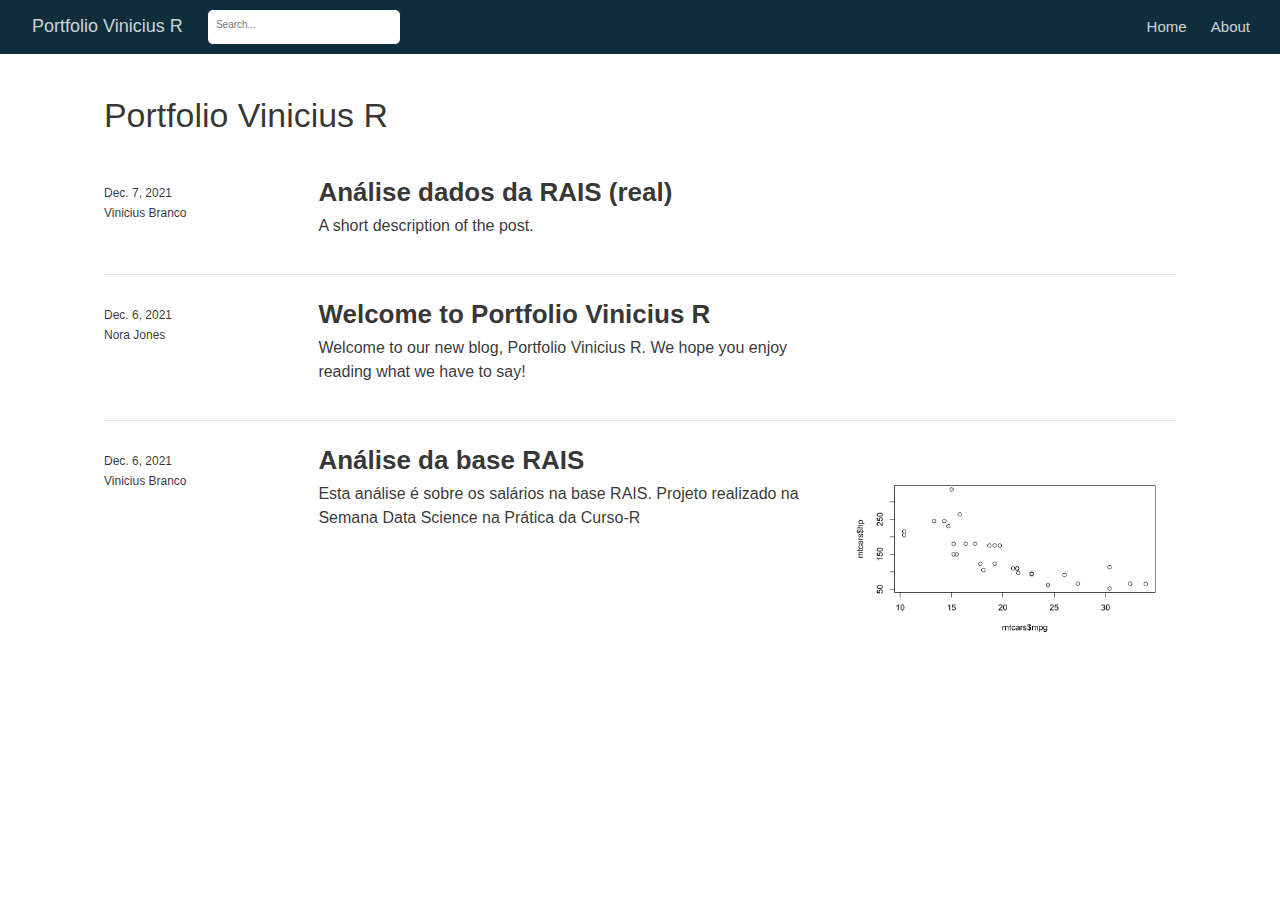
==== commit 82e80470: "Atualizacao do nome do post" ====
--- a/docs/index.html
+++ b/docs/index.html
@@ -2221,7 +2221,7 @@
 </div>
 <div class="thumbnail"></div>
 <div class="description">
-<h2>analise_rais_real</h2>
+<h2>Análise dados da RAIS (real)</h2>
 <div class="dt-tags"></div>
 <p>A short description of the post.</p>
 </div>
@@ -2296,6 +2296,7 @@
   + 
 
 <div class="d-title">
@@ -2320,4 +2321,3 @@
 <!--/radix_placeholder_site_after_body-->
 <!--radix_placeholder_appendices-->
 <div class="appendix-bottom"></div>
-<!--/r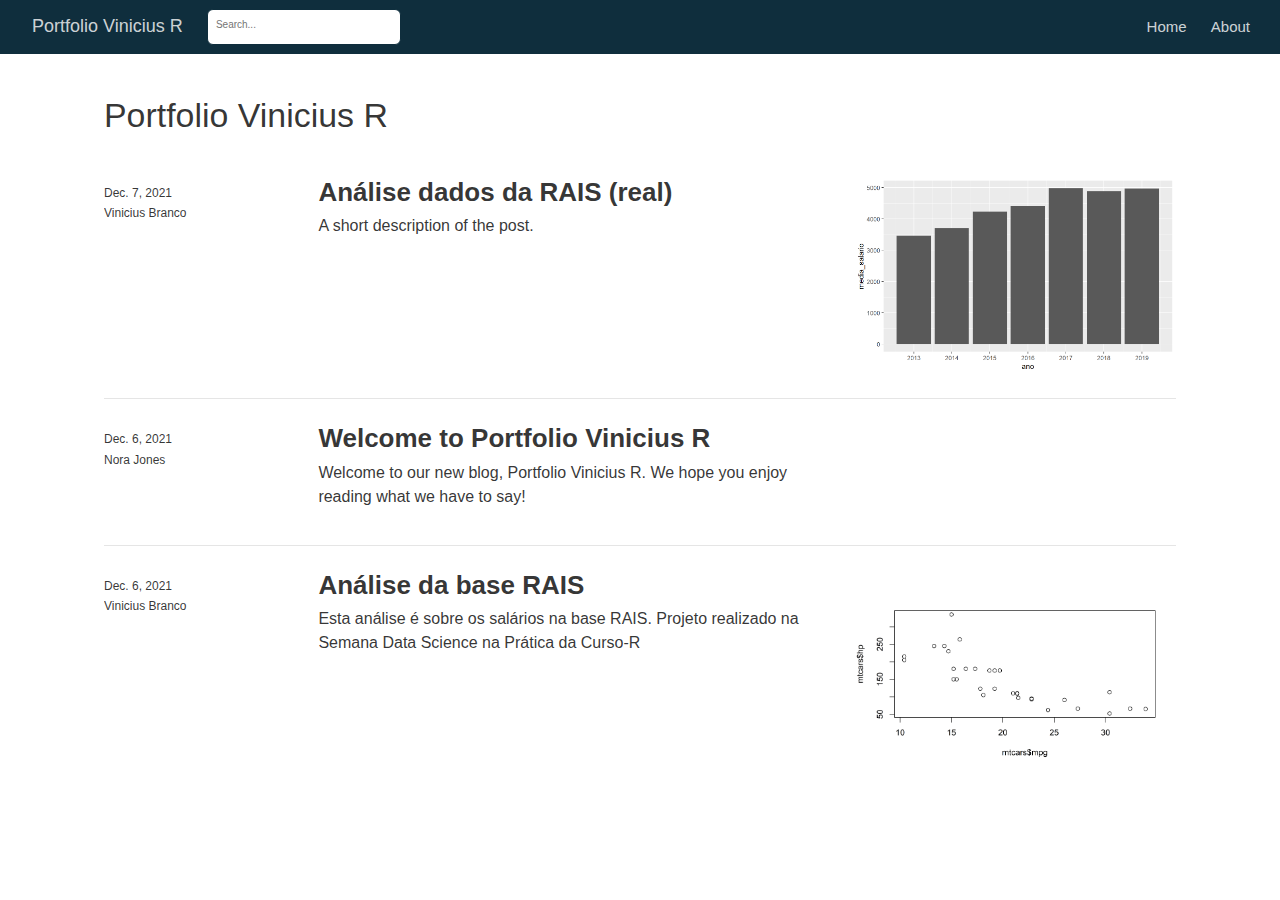
==== commit bc10a9f5: "Análise de tabelas e gráficos" ====
--- a/docs/index.html
+++ b/docs/index.html
@@ -2219,7 +2219,9 @@
 <div class="dt-author">Vinicius Branco</div>
 </div>
 </div>
-<div class="thumbnail"></div>
+<div class="thumbnail">
+<img src="posts/2021-12-07-analiseraisreal/analiseraisreal_files/figure-html5/unnamed-chunk-6-1.png"/>
+</div>
 <div class="description">
 <h2>Análise dados da RAIS (real)</h2>
 <div class="dt-tags"></div>
@@ -2297,6 +2299,15 @@
   +++++++++ 
 
 <div class="d-title">
@@ -2319,5 +2330,4 @@
 
 <!--radix_placeholder_site_after_body-->
 <!--/radix_placeholder_site_after_body-->
-<!--radix_placeholder_appendices-->
-<div class="appendix-bottom"></div>
+<!--radix_placeholde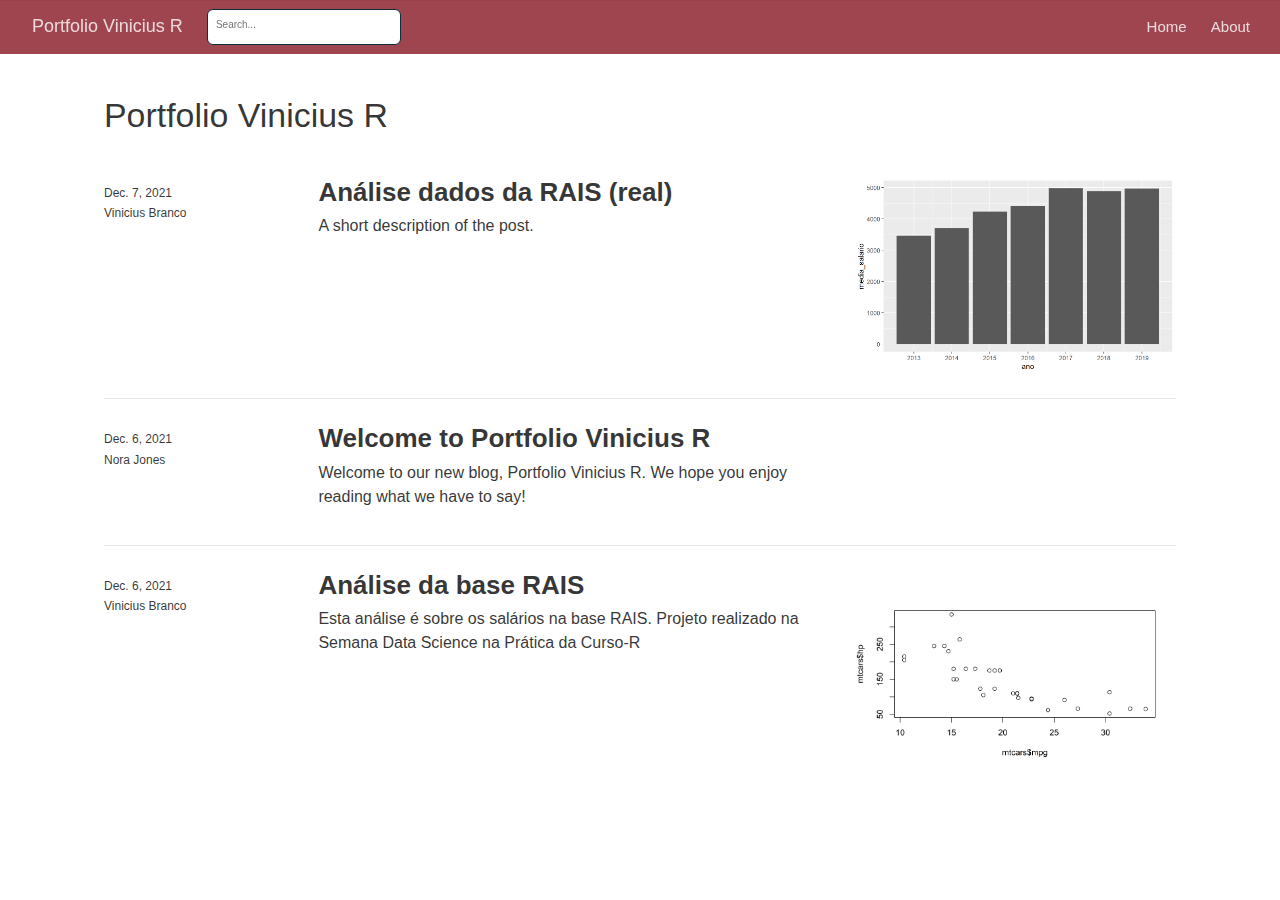
==== commit 983c1ae3: "atualizacao header de todo projeto pra vermelho" ====
--- a/docs/index.html
+++ b/docs/index.html
@@ -1,2333 +1,2339 @@
-<!DOCTYPE html>
-
-<html xmlns="http://www.w3.org/1999/xhtml" lang="" xml:lang="">
-
-<head>
-  <meta charset="utf-8"/>
-  <meta name="viewport" content="width=device-width, initial-scale=1"/>
-  <meta http-equiv="X-UA-Compatible" content="IE=Edge,chrome=1"/>
-  <meta name="generator" content="distill" />
-
-  <style type="text/css">
-  /* Hide doc at startup (prevent jankiness while JS renders/transforms) */
-  body {
-    visibility: hidden;
-  }
-  </style>
-
- <!--radix_placeholder_import_source-->
- <!--/radix_placeholder_import_source-->
-
-<style type="text/css">code{white-space: pre;}</style>
-<style type="text/css" data-origin="pandoc">
-pre > code.sourceCode { white-space: pre; position: relative; }
-pre > code.sourceCode > span { display: inline-block; line-height: 1.25; }
-pre > code.sourceCode > span:empty { height: 1.2em; }
-.sourceCode { overflow: visible; }
-code.sourceCode > span { color: inherit; text-decoration: inherit; }
-div.sourceCode { margin: 1em 0; }
-pre.sourceCode { margin: 0; }
-@media screen {
-div.sourceCode { overflow: auto; }
-}
-@media print {
-pre > code.sourceCode { white-space: pre-wrap; }
-pre > code.sourceCode > span { text-indent: -5em; padding-left: 5em; }
-}
-pre.numberSource code
-  { counter-reset: source-line 0; }
-pre.numberSource code > span
-  { position: relative; left: -4em; counter-increment: source-line; }
-pre.numberSource code > span > a:first-child::before
-  { content: counter(source-line);
-    position: relative; left: -1em; text-align: right; vertical-align: baseline;
-    border: none; display: inline-block;
-    -webkit-touch-callout: none; -webkit-user-select: none;
-    -khtml-user-select: none; -moz-user-select: none;
-    -ms-user-select: none; user-select: none;
-    padding: 0 4px; width: 4em;
-    color: #aaaaaa;
-  }
-pre.numberSource { margin-left: 3em; border-left: 1px solid #aaaaaa;  padding-left: 4px; }
-div.sourceCode
-  {   }
-@media screen {
-pre > code.sourceCode > span > a:first-child::before { text-decoration: underline; }
-}
-code span.al { color: #ad0000; } /* Alert */
-code span.an { color: #5e5e5e; } /* Annotation */
-code span.at { } /* Attribute */
-code span.bn { color: #ad0000; } /* BaseN */
-code span.bu { } /* BuiltIn */
-code span.cf { color: #007ba5; } /* ControlFlow */
-code span.ch { color: #20794d; } /* Char */
-code span.cn { color: #8f5902; } /* Constant */
-code span.co { color: #5e5e5e; } /* Comment */
-code span.cv { color: #5e5e5e; font-style: italic; } /* CommentVar */
-code span.do { color: #5e5e5e; font-style: italic; } /* Documentation */
-code span.dt { color: #ad0000; } /* DataType */
-code span.dv { color: #ad0000; } /* DecVal */
-code span.er { color: #ad0000; } /* Error */
-code span.ex { } /* Extension */
-code span.fl { color: #ad0000; } /* Float */
-code span.fu { color: #4758ab; } /* Function */
-code span.im { } /* Import */
-code span.in { color: #5e5e5e; } /* Information */
-code span.kw { color: #007ba5; } /* Keyword */
-code span.op { color: #5e5e5e; } /* Operator */
-code span.ot { color: #007ba5; } /* Other */
-code span.pp { color: #ad0000; } /* Preprocessor */
-code span.sc { color: #5e5e5e; } /* SpecialChar */
-code span.ss { color: #20794d; } /* SpecialString */
-code span.st { color: #20794d; } /* String */
-code span.va { color: #111111; } /* Variable */
-code span.vs { color: #20794d; } /* VerbatimString */
-code span.wa { color: #5e5e5e; font-style: italic; } /* Warning */
-</style>
-
-
-  <!--radix_placeholder_meta_tags-->
-  <title>Portfolio Vinicius R</title>
-
-
-
-
-  <!--  https://developers.facebook.com/docs/sharing/webmasters#markup -->
-  <meta property="og:title" content="Portfolio Vinicius R"/>
-  <meta property="og:type" content="article"/>
-  <meta property="og:locale" content="en_US"/>
-  <meta property="og:site_name" content="Portfolio Vinicius R"/>
-
-  <!--  https://dev.twitter.com/cards/types/summary -->
-  <meta property="twitter:card" content="summary"/>
-  <meta property="twitter:title" content="Portfolio Vinicius R"/>
-
-  <!--/radix_placeholder_meta_tags-->
-  <!--radix_placeholder_rmarkdown_metadata-->
-
-  <script type="text/json" id="radix-rmarkdown-metadata">
-  {"type":"list","attributes":{"names":{"type":"character","attributes":{},"value":["title","site","listing"]}},"value":[{"type":"character","attributes":{},"value":["Portfolio Vinicius R"]},{"type":"character","attributes":{},"value":["distill::distill_website"]},{"type":"character","attributes":{},"value":["posts"]}]}
-  </script>
-  <!--/radix_placeholder_rmarkdown_metadata-->
-  <!--radix_placeholder_navigation_in_header-->
-  <meta name="distill:offset" content=""/>
-
-  <script type="application/javascript">
-
-    window.headroom_prevent_pin = false;
-
-    window.document.addEventListener("DOMContentLoaded", function (event) {
-
-      // initialize headroom for banner
-      var header = $('header').get(0);
-      var headerHeight = header.offsetHeight;
-      var headroom = new Headroom(header, {
-        tolerance: 5,
-        onPin : function() {
-          if (window.headroom_prevent_pin) {
-            window.headroom_prevent_pin = false;
-            headroom.unpin();
-          }
-        }
-      });
-      headroom.init();
-      if(window.location.hash)
-        headroom.unpin();
-      $(header).addClass('headroom--transition');
-
-      // offset scroll location for banner on hash change
-      // (see: https://github.com/WickyNilliams/headroom.js/issues/38)
-      window.addEventListener("hashchange", function(event) {
-        window.scrollTo(0, window.pageYOffset - (headerHeight + 25));
-      });
-
-      // responsive menu
-      $('.distill-site-header').each(function(i, val) {
-        var topnav = $(this);
-        var toggle = topnav.find('.nav-toggle');
-        toggle.on('click', function() {
-          topnav.toggleClass('responsive');
-        });
-      });
-
-      // nav dropdowns
-      $('.nav-dropbtn').click(function(e) {
-        $(this).next('.nav-dropdown-content').toggleClass('nav-dropdown-active');
-        $(this).parent().siblings('.nav-dropdown')
-           .children('.nav-dropdown-content').removeClass('nav-dropdown-active');
-      });
-      $("body").click(function(e){
-        $('.nav-dropdown-content').removeClass('nav-dropdown-active');
-      });
-      $(".nav-dropdown").click(function(e){
-        e.stopPropagation();
-      });
-    });
-  </script>
-
-  <style type="text/css">
-
-  /* Theme (user-documented overrideables for nav appearance) */
-
-  .distill-site-nav {
-    color: rgba(255, 255, 255, 0.8);
-    background-color: #0F2E3D;
-    font-size: 15px;
-    font-weight: 300;
-  }
-
-  .distill-site-nav a {
-    color: inherit;
-    text-decoration: none;
-  }
-
-  .distill-site-nav a:hover {
-    color: white;
-  }
-
-  @media print {
-    .distill-site-nav {
-      display: none;
-    }
-  }
-
-  .distill-site-header {
-
-  }
-
-  .distill-site-footer {
-
-  }
-
-
-  /* Site Header */
-
-  .distill-site-header {
-    width: 100%;
-    box-sizing: border-box;
-    z-index: 3;
-  }
-
-  .distill-site-header .nav-left {
-    display: inline-block;
-    margin-left: 8px;
-  }
-
-  @media screen and (max-width: 768px) {
-    .distill-site-header .nav-left {
-      margin-left: 0;
-    }
-  }
-
-
-  .distill-site-header .nav-right {
-    float: right;
-    margin-right: 8px;
-  }
-
-  .distill-site-header a,
-  .distill-site-header .title {
-    display: inline-block;
-    text-align: center;
-    padding: 14px 10px 14px 10px;
-  }
-
-  .distill-site-header .title {
-    font-size: 18px;
-    min-width: 150px;
-  }
-
-  .distill-site-header .logo {
-    padding: 0;
-  }
-
-  .distill-site-header .logo img {
-    display: none;
-    max-height: 20px;
-    width: auto;
-    margin-bottom: -4px;
-  }
-
-  .distill-site-header .nav-image img {
-    max-height: 18px;
-    width: auto;
-    display: inline-block;
-    margin-bottom: -3px;
-  }
-
-
-
-  @media screen and (min-width: 1000px) {
-    .distill-site-header .logo img {
-      display: inline-block;
-    }
-    .distill-site-header .nav-left {
-      margin-left: 20px;
-    }
-    .distill-site-header .nav-right {
-      margin-right: 20px;
-    }
-    .distill-site-header .title {
-      padding-left: 12px;
-    }
-  }
-
-
-  .distill-site-header .nav-toggle {
-    display: none;
-  }
-
-  .nav-dropdown {
-    display: inline-block;
-    position: relative;
-  }
-
-  .nav-dropdown .nav-dropbtn {
-    border: none;
-    outline: none;
-    color: rgba(255, 255, 255, 0.8);
-    padding: 16px 10px;
-    background-color: transparent;
-    font-family: inherit;
-    font-size: inherit;
-    font-weight: inherit;
-    margin: 0;
-    margin-top: 1px;
-    z-index: 2;
-  }
-
-  .nav-dropdown-content {
-    display: none;
-    position: absolute;
-    background-color: white;
-    min-width: 200px;
-    border: 1px solid rgba(0,0,0,0.15);
-    border-radius: 4px;
-    box-shadow: 0px 8px 16px 0px rgba(0,0,0,0.1);
-    z-index: 1;
-    margin-top: 2px;
-    white-space: nowrap;
-    padding-top: 4px;
-    padding-bottom: 4px;
-  }
-
-  .nav-dropdown-content hr {
-    margin-top: 4px;
-    margin-bottom: 4px;
-    border: none;
-    border-bottom: 1px solid rgba(0, 0, 0, 0.1);
-  }
-
-  .nav-dropdown-active {
-    display: block;
-  }
-
-  .nav-dropdown-content a, .nav-dropdown-content .nav-dropdown-header {
-    color: black;
-    padding: 6px 24px;
-    text-decoration: none;
-    display: block;
-    text-align: left;
-  }
-
-  .nav-dropdown-content .nav-dropdown-header {
-    display: block;
-    padding: 5px 24px;
-    padding-bottom: 0;
-    text-transform: uppercase;
-    font-size: 14px;
-    color: #999999;
-    white-space: nowrap;
-  }
-
-  .nav-dropdown:hover .nav-dropbtn {
-    color: white;
-  }
-
-  .nav-dropdown-content a:hover {
-    background-color: #ddd;
-    color: black;
-  }
-
-  .nav-right .nav-dropdown-content {
-    margin-left: -45%;
-    right: 0;
-  }
-
-  @media screen and (max-width: 768px) {
-    .distill-site-header a, .distill-site-header .nav-dropdown  {display: none;}
-    .distill-site-header a.nav-toggle {
-      float: right;
-      display: block;
-    }
-    .distill-site-header .title {
-      margin-left: 0;
-    }
-    .distill-site-header .nav-right {
-      margin-right: 0;
-    }
-    .distill-site-header {
-      overflow: hidden;
-    }
-    .nav-right .nav-dropdown-content {
-      margin-left: 0;
-    }
-  }
-
-
-  @media screen and (max-width: 768px) {
-    .distill-site-header.responsive {position: relative; min-height: 500px; }
-    .distill-site-header.responsive a.nav-toggle {
-      position: absolute;
-      right: 0;
-      top: 0;
-    }
-    .distill-site-header.responsive a,
-    .distill-site-header.responsive .nav-dropdown {
-      display: block;
-      text-align: left;
-    }
-    .distill-site-header.responsive .nav-left,
-    .distill-site-header.responsive .nav-right {
-      width: 100%;
-    }
-    .distill-site-header.responsive .nav-dropdown {float: none;}
-    .distill-site-header.responsive .nav-dropdown-content {position: relative;}
-    .distill-site-header.responsive .nav-dropdown .nav-dropbtn {
-      display: block;
-      width: 100%;
-      text-align: left;
-    }
-  }
-
-  /* Site Footer */
-
-  .distill-site-footer {
-    width: 100%;
-    overflow: hidden;
-    box-sizing: border-box;
-    z-index: 3;
-    margin-top: 30px;
-    padding-top: 30px;
-    padding-bottom: 30px;
-    text-align: center;
-  }
-
-  /* Headroom */
-
-  d-title {
-    padding-top: 6rem;
-  }
-
-  @media print {
-    d-title {
-      padding-top: 4rem;
-    }
-  }
-
-  .headroom {
-    z-index: 1000;
-    position: fixed;
-    top: 0;
-    left: 0;
-    right: 0;
-  }
-
-  .headroom--transition {
-    transition: all .4s ease-in-out;
-  }
-
-  .headroom--unpinned {
-    top: -100px;
-  }
-
-  .headroom--pinned {
-    top: 0;
-  }
-
-  /* adjust viewport for navbar height */
-  /* helps vertically center bootstrap (non-distill) content */
-  .min-vh-100 {
-    min-height: calc(100vh - 100px) !important;
-  }
-
-  </style>
-
-  <script src="site_libs/jquery-3.6.0/jquery-3.6.0.min.js"></script>
-  <link href="site_libs/font-awesome-5.1.0/css/all.css" rel="stylesheet"/>
-  <link href="site_libs/font-awesome-5.1.0/css/v4-shims.css" rel="stylesheet"/>
-  <script src="site_libs/headroom-0.9.4/headroom.min.js"></script>
-  <script src="site_libs/autocomplete-0.37.1/autocomplete.min.js"></script>
-  <script src="site_libs/fuse-6.4.1/fuse.min.js"></script>
-
-  <script type="application/javascript">
-
-  function getMeta(metaName) {
-    var metas = document.getElementsByTagName('meta');
-    for (let i = 0; i < metas.length; i++) {
-      if (metas[i].getAttribute('name') === metaName) {
-        return metas[i].getAttribute('content');
-      }
-    }
-    return '';
-  }
-
-  function offsetURL(url) {
-    var offset = getMeta('distill:offset');
-    return offset ? offset + '/' + url : url;
-  }
-
-  function createFuseIndex() {
-
-    // create fuse index
-    var options = {
-      keys: [
-        { name: 'title', weight: 20 },
-        { name: 'categories', weight: 15 },
-        { name: 'description', weight: 10 },
-        { name: 'contents', weight: 5 },
-      ],
-      ignoreLocation: true,
-      threshold: 0
-    };
-    var fuse = new window.Fuse([], options);
-
-    // fetch the main search.json
-    return fetch(offsetURL('search.json'))
-      .then(function(response) {
-        if (response.status == 200) {
-          return response.json().then(function(json) {
-            // index main articles
-            json.articles.forEach(function(article) {
-              fuse.add(article);
-            });
-            // download collections and index their articles
-            return Promise.all(json.collections.map(function(collection) {
-              return fetch(offsetURL(collection)).then(function(response) {
-                if (response.status === 200) {
-                  return response.json().then(function(articles) {
-                    articles.forEach(function(article) {
-                      fuse.add(article);
-                    });
-                  })
-                } else {
-                  return Promise.reject(
-                    new Error('Unexpected status from search index request: ' +
-                              response.status)
-                  );
-                }
-              });
-            })).then(function() {
-              return fuse;
-            });
-          });
-
-        } else {
-          return Promise.reject(
-            new Error('Unexpected status from search index request: ' +
-                        response.status)
-          );
-        }
-      });
-  }
-
-  window.document.addEventListener("DOMContentLoaded", function (event) {
-
-    // get search element (bail if we don't have one)
-    var searchEl = window.document.getElementById('distill-search');
-    if (!searchEl)
-      return;
-
-    createFuseIndex()
-      .then(function(fuse) {
-
-        // make search box visible
-        searchEl.classList.remove('hidden');
-
-        // initialize autocomplete
-        var options = {
-          autoselect: true,
-          hint: false,
-          minLength: 2,
-        };
-        window.autocomplete(searchEl, options, [{
-          source: function(query, callback) {
-            const searchOptions = {
-              isCaseSensitive: false,
-              shouldSort: true,
-              minMatchCharLength: 2,
-              limit: 10,
-            };
-            var results = fuse.search(query, searchOptions);
-            callback(results
-              .map(function(result) { return result.item; })
-            );
-          },
-          templates: {
-            suggestion: function(suggestion) {
-              var img = suggestion.preview && Object.keys(suggestion.preview).length > 0
-                ? `<img src="${offsetURL(suggestion.preview)}"</img>`
-                : '';
-              var html = `
-                <div class="search-item">
-                  <h3>${suggestion.title}</h3>
-                  <div class="search-item-description">
-                    ${suggestion.description || ''}
-                  </div>
-                  <div class="search-item-preview">
-                    ${img}
-                  </div>
-                </div>
-              `;
-              return html;
-            }
-          }
-        }]).on('autocomplete:selected', function(event, suggestion) {
-          window.location.href = offsetURL(suggestion.path);
-        });
-        // remove inline display style on autocompleter (we want to
-        // manage responsive display via css)
-        $('.algolia-autocomplete').css("display", "");
-      })
-      .catch(function(error) {
-        console.log(error);
-      });
-
-  });
-
-  </script>
-
-  <style type="text/css">
-
-  .nav-search {
-    font-size: x-small;
-  }
-
-  /* Algolioa Autocomplete */
-
-  .algolia-autocomplete {
-    display: inline-block;
-    margin-left: 10px;
-    vertical-align: sub;
-    background-color: white;
-    color: black;
-    padding: 6px;
-    padding-top: 8px;
-    padding-bottom: 0;
-    border-radius: 6px;
-    border: 1px #0F2E3D solid;
-    width: 180px;
-  }
-
-
-  @media screen and (max-width: 768px) {
-    .distill-site-nav .algolia-autocomplete {
-      display: none;
-      visibility: hidden;
-    }
-    .distill-site-nav.responsive .algolia-autocomplete {
-      display: inline-block;
-      visibility: visible;
-    }
-    .distill-site-nav.responsive .algolia-autocomplete .aa-dropdown-menu {
-      margin-left: 0;
-      width: 400px;
-      max-height: 400px;
-    }
-  }
-
-  .algolia-autocomplete .aa-input, .algolia-autocomplete .aa-hint {
-    width: 90%;
-    outline: none;
-    border: none;
-  }
-
-  .algolia-autocomplete .aa-hint {
-    color: #999;
-  }
-  .algolia-autocomplete .aa-dropdown-menu {
-    width: 550px;
-    max-height: 70vh;
-    overflow-x: visible;
-    overflow-y: scroll;
-    padding: 5px;
-    margin-top: 3px;
-    margin-left: -150px;
-    background-color: #fff;
-    border-radius: 5px;
-    border: 1px solid #999;
-    border-top: none;
-  }
-
-  .algolia-autocomplete .aa-dropdown-menu .aa-suggestion {
-    cursor: pointer;
-    padding: 5px 4px;
-    border-bottom: 1px solid #eee;
-  }
-
-  .algolia-autocomplete .aa-dropdown-menu .aa-suggestion:last-of-type {
-    border-bottom: none;
-    margin-bottom: 2px;
-  }
-
-  .algolia-autocomplete .aa-dropdown-menu .aa-suggestion .search-item {
-    overflow: hidden;
-    font-size: 0.8em;
-    line-height: 1.4em;
-  }
-
-  .algolia-autocomplete .aa-dropdown-menu .aa-suggestion .search-item h3 {
-    font-size: 1rem;
-    margin-block-start: 0;
-    margin-block-end: 5px;
-  }
-
-  .algolia-autocomplete .aa-dropdown-menu .aa-suggestion .search-item-description {
-    display: inline-block;
-    overflow: hidden;
-    height: 2.8em;
-    width: 80%;
-    margin-right: 4%;
-  }
-
-  .algolia-autocomplete .aa-dropdown-menu .aa-suggestion .search-item-preview {
-    display: inline-block;
-    width: 15%;
-  }
-
-  .algolia-autocomplete .aa-dropdown-menu .aa-suggestion .search-item-preview img {
-    height: 3em;
-    width: auto;
-    display: none;
-  }
-
-  .algolia-autocomplete .aa-dropdown-menu .aa-suggestion .search-item-preview img[src] {
-    display: initial;
-  }
-
-  .algolia-autocomplete .aa-dropdown-menu .aa-suggestion.aa-cursor {
-    background-color: #eee;
-  }
-  .algolia-autocomplete .aa-dropdown-menu .aa-suggestion em {
-    font-weight: bold;
-    font-style: normal;
-  }
-
-  </style>
-
-
-  <!--/radix_placeholder_navigation_in_header-->
-  <!--radix_placeholder_distill-->
-
-  <style type="text/css">
-
-  body {
-    background-color: white;
-  }
-
-  .pandoc-table {
-    width: 100%;
-  }
-
-  .pandoc-table>caption {
-    margin-bottom: 10px;
-  }
-
-  .pandoc-table th:not([align]) {
-    text-align: left;
-  }
-
-  .pagedtable-footer {
-    font-size: 15px;
-  }
-
-  d-byline .byline {
-    grid-template-columns: 2fr 2fr;
-  }
-
-  d-byline .byline h3 {
-    margin-block-start: 1.5em;
-  }
-
-  d-byline .byline .authors-affiliations h3 {
-    margin-block-start: 0.5em;
-  }
-
-  .authors-affiliations .orcid-id {
-    width: 16px;
-    height:16px;
-    margin-left: 4px;
-    margin-right: 4px;
-    vertical-align: middle;
-    padding-bottom: 2px;
-  }
-
-  d-title .dt-tags {
-    margin-top: 1em;
-    grid-column: text;
-  }
-
-  .dt-tags .dt-tag {
-    text-decoration: none;
-    display: inline-block;
-    color: rgba(0,0,0,0.6);
-    padding: 0em 0.4em;
-    margin-right: 0.5em;
-    margin-bottom: 0.4em;
-    font-size: 70%;
-    border: 1px solid rgba(0,0,0,0.2);
-    border-radius: 3px;
-    text-transform: uppercase;
-    font-weight: 500;
-  }
-
-  d-article table.gt_table td,
-  d-article table.gt_table th {
-    border-bottom: none;
-  }
-
-  .html-widget {
-    margin-bottom: 2.0em;
-  }
-
-  .l-screen-inset {
-    padding-right: 16px;
-  }
-
-  .l-screen .caption {
-    margin-left: 10px;
-  }
-
-  .shaded {
-    background: rgb(247, 247, 247);
-    padding-top: 20px;
-    padding-bottom: 20px;
-    border-top: 1px solid rgba(0, 0, 0, 0.1);
-    border-bottom: 1px solid rgba(0, 0, 0, 0.1);
-  }
-
-  .shaded .html-widget {
-    margin-bottom: 0;
-    border: 1px solid rgba(0, 0, 0, 0.1);
-  }
-
-  .shaded .shaded-content {
-    background: white;
-  }
-
-  .text-output {
-    margin-top: 0;
-    line-height: 1.5em;
-  }
-
-  .hidden {
-    display: none !important;
-  }
-
-  d-article {
-    padding-top: 2.5rem;
-    padding-bottom: 30px;
-  }
-
-  d-appendix {
-    padding-top: 30px;
-  }
-
-  d-article>p>img {
-    width: 100%;
-  }
-
-  d-article h2 {
-    margin: 1rem 0 1.5rem 0;
-  }
-
-  d-article h3 {
-    margin-top: 1.5rem;
-  }
-
-  d-article iframe {
-    border: 1px solid rgba(0, 0, 0, 0.1);
-    margin-bottom: 2.0em;
-    width: 100%;
-  }
-
-  /* Tweak code blocks */
-
-  d-article div.sourceCode code,
-  d-article pre code {
-    font-family: Consolas, Monaco, 'Andale Mono', 'Ubuntu Mono', monospace;
-  }
-
-  d-article pre,
-  d-article div.sourceCode,
-  d-article div.sourceCode pre {
-    overflow: auto;
-  }
-
-  d-article div.sourceCode {
-    background-color: white;
-  }
-
-  d-article div.sourceCode pre {
-    padding-left: 10px;
-    font-size: 12px;
-    border-left: 2px solid rgba(0,0,0,0.1);
-  }
-
-  d-article pre {
-    font-size: 12px;
-    color: black;
-    background: none;
-    margin-top: 0;
-    text-align: left;
-    white-space: pre;
-    word-spacing: normal;
-    word-break: normal;
-    word-wrap: normal;
-    line-height: 1.5;
-
-    -moz-tab-size: 4;
-    -o-tab-size: 4;
-    tab-size: 4;
-
-    -webkit-hyphens: none;
-    -moz-hyphens: none;
-    -ms-hyphens: none;
-    hyphens: none;
-  }
-
-  d-article pre a {
-    border-bottom: none;
-  }
-
-  d-article pre a:hover {
-    border-bottom: none;
-    text-decoration: underline;
-  }
-
-  d-article details {
-    grid-column: text;
-    margin-bottom: 0.8em;
-  }
-
-  @media(min-width: 768px) {
-
-  d-article pre,
-  d-article div.sourceCode,
-  d-article div.sourceCode pre {
-    overflow: visible !important;
-  }
-
-  d-article div.sourceCode pre {
-    padding-left: 18px;
-    font-size: 14px;
-  }
-
-  d-article pre {
-    font-size: 14px;
-  }
-
-  }
-
-  figure img.external {
-    background: white;
-    border: 1px solid rgba(0, 0, 0, 0.1);
-    box-shadow: 0 1px 8px rgba(0, 0, 0, 0.1);
-    padding: 18px;
-    box-sizing: border-box;
-  }
-
-  /* CSS for d-contents */
-
-  .d-contents {
-    grid-column: text;
-    color: rgba(0,0,0,0.8);
-    font-size: 0.9em;
-    padding-bottom: 1em;
-    margin-bottom: 1em;
-    padding-bottom: 0.5em;
-    margin-bottom: 1em;
-    padding-left: 0.25em;
-    justify-self: start;
-  }
-
-  @media(min-width: 1000px) {
-    .d-contents.d-contents-float {
-      height: 0;
-      grid-column-start: 1;
-      grid-column-end: 4;
-      justify-self: center;
-      padding-right: 3em;
-      padding-left: 2em;
-    }
-  }
-
-  .d-contents nav h3 {
-    font-size: 18px;
-    margin-top: 0;
-    margin-bottom: 1em;
-  }
-
-  .d-contents li {
-    list-style-type: none
-  }
-
-  .d-contents nav > ul {
-    padding-left: 0;
-  }
-
-  .d-contents ul {
-    padding-left: 1em
-  }
-
-  .d-contents nav ul li {
-    margin-top: 0.6em;
-    margin-bottom: 0.2em;
-  }
-
-  .d-contents nav a {
-    font-size: 13px;
-    border-bottom: none;
-    text-decoration: none
-    color: rgba(0, 0, 0, 0.8);
-  }
-
-  .d-contents nav a:hover {
-    text-decoration: underline solid rgba(0, 0, 0, 0.6)
-  }
-
-  .d-contents nav > ul > li > a {
-    font-weight: 600;
-  }
-
-  .d-contents nav > ul > li > ul {
-    font-weight: inherit;
-  }
-
-  .d-contents nav > ul > li > ul > li {
-    margin-top: 0.2em;
-  }
-
-
-  .d-contents nav ul {
-    margin-top: 0;
-    margin-bottom: 0.25em;
-  }
-
-  .d-article-with-toc h2:nth-child(2) {
-    margin-top: 0;
-  }
-
-
-  /* Figure */
-
-  .figure {
-    position: relative;
-    margin-bottom: 2.5em;
-    margin-top: 1.5em;
-  }
-
-  .figure img {
-    width: 100%;
-  }
-
-  .figure .caption {
-    color: rgba(0, 0, 0, 0.6);
-    font-size: 12px;
-    line-height: 1.5em;
-  }
-
-  .figure img.external {
-    background: white;
-    border: 1px solid rgba(0, 0, 0, 0.1);
-    box-shadow: 0 1px 8px rgba(0, 0, 0, 0.1);
-    padding: 18px;
-    box-sizing: border-box;
-  }
-
-  .figure .caption a {
-    color: rgba(0, 0, 0, 0.6);
-  }
-
-  .figure .caption b,
-  .figure .caption strong, {
-    font-weight: 600;
-    color: rgba(0, 0, 0, 1.0);
-  }
-
-  /* Citations */
-
-  d-article .citation {
-    color: inherit;
-    cursor: inherit;
-  }
-
-  div.hanging-indent{
-    margin-left: 1em; text-indent: -1em;
-  }
-
-  /* Citation hover box */
-
-  .tippy-box[data-theme~=light-border] {
-    background-color: rgba(250, 250, 250, 0.95);
-  }
-
-  .tippy-content > p {
-    margin-bottom: 0;
-    padding: 2px;
-  }
-
-
-  /* Tweak 1000px media break to show more text */
-
-  @media(min-width: 1000px) {
-    .base-grid,
-    distill-header,
-    d-title,
-    d-abstract,
-    d-article,
-    d-appendix,
-    distill-appendix,
-    d-byline,
-    d-footnote-list,
-    d-citation-list,
-    distill-footer {
-      grid-template-columns: [screen-start] 1fr [page-start kicker-start] 80px [middle-start] 50px [text-start kicker-end] 65px 65px 65px 65px 65px 65px 65px 65px [text-end gutter-start] 65px [middle-end] 65px [page-end gutter-end] 1fr [screen-end];
-      grid-column-gap: 16px;
-    }
-
-    .grid {
-      grid-column-gap: 16px;
-    }
-
-    d-article {
-      font-size: 1.06rem;
-      line-height: 1.7em;
-    }
-    figure .caption, .figure .caption, figure figcaption {
-      font-size: 13px;
-    }
-  }
-
-  @media(min-width: 1180px) {
-    .base-grid,
-    distill-header,
-    d-title,
-    d-abstract,
-    d-article,
-    d-appendix,
-    distill-appendix,
-    d-byline,
-    d-footnote-list,
-    d-citation-list,
-    distill-footer {
-      grid-template-columns: [screen-start] 1fr [page-start kicker-start] 60px [middle-start] 60px [text-start kicker-end] 60px 60px 60px 60px 60px 60px 60px 60px [text-end gutter-start] 60px [middle-end] 60px [page-end gutter-end] 1fr [screen-end];
-      grid-column-gap: 32px;
-    }
-
-    .grid {
-      grid-column-gap: 32px;
-    }
-  }
-
-
-  /* Get the citation styles for the appendix (not auto-injected on render since
-     we do our own rendering of the citation appendix) */
-
-  d-appendix .citation-appendix,
-  .d-appendix .citation-appendix {
-    font-size: 11px;
-    line-height: 15px;
-    border-left: 1px solid rgba(0, 0, 0, 0.1);
-    padding-left: 18px;
-    border: 1px solid rgba(0,0,0,0.1);
-    background: rgba(0, 0, 0, 0.02);
-    padding: 10px 18px;
-    border-radius: 3px;
-    color: rgba(150, 150, 150, 1);
-    overflow: hidden;
-    margin-top: -12px;
-    white-space: pre-wrap;
-    word-wrap: break-word;
-  }
-
-  /* Include appendix styles here so they can be overridden */
-
-  d-appendix {
-    contain: layout style;
-    font-size: 0.8em;
-    line-height: 1.7em;
-    margin-top: 60px;
-    margin-bottom: 0;
-    border-top: 1px solid rgba(0, 0, 0, 0.1);
-    color: rgba(0,0,0,0.5);
-    padding-top: 60px;
-    padding-bottom: 48px;
-  }
-
-  d-appendix h3 {
-    grid-column: page-start / text-start;
-    font-size: 15px;
-    font-weight: 500;
-    margin-top: 1em;
-    margin-bottom: 0;
-    color: rgba(0,0,0,0.65);
-  }
-
-  d-appendix h3 + * {
-    margin-top: 1em;
-  }
-
-  d-appendix ol {
-    padding: 0 0 0 15px;
-  }
-
-  @media (min-width: 768px) {
-    d-appendix ol {
-      padding: 0 0 0 30px;
-      margin-left: -30px;
-    }
-  }
-
-  d-appendix li {
-    margin-bottom: 1em;
-  }
-
-  d-appendix a {
-    color: rgba(0, 0, 0, 0.6);
-  }
-
-  d-appendix > * {
-    grid-column: text;
-  }
-
-  d-appendix > d-footnote-list,
-  d-appendix > d-citation-list,
-  d-appendix > distill-appendix {
-    grid-column: screen;
-  }
-
-  /* Include footnote styles here so they can be overridden */
-
-  d-footnote-list {
-    contain: layout style;
-  }
-
-  d-footnote-list > * {
-    grid-column: text;
-  }
-
-  d-footnote-list a.footnote-backlink {
-    color: rgba(0,0,0,0.3);
-    padding-left: 0.5em;
-  }
-
-
-
-  /* Anchor.js */
-
-  .anchorjs-link {
-    /*transition: all .25s linear; */
-    text-decoration: none;
-    border-bottom: none;
-  }
-  *:hover > .anchorjs-link {
-    margin-left: -1.125em !important;
-    text-decoration: none;
-    border-bottom: none;
-  }
-
-  /* Social footer */
-
-  .social_footer {
-    margin-top: 30px;
-    margin-bottom: 0;
-    color: rgba(0,0,0,0.67);
-  }
-
-  .disqus-comments {
-    margin-right: 30px;
-  }
-
-  .disqus-comment-count {
-    border-bottom: 1px solid rgba(0, 0, 0, 0.4);
-    cursor: pointer;
-  }
-
-  #disqus_thread {
-    margin-top: 30px;
-  }
-
-  .article-sharing a {
-    border-bottom: none;
-    margin-right: 8px;
-  }
-
-  .article-sharing a:hover {
-    border-bottom: none;
-  }
-
-  .sidebar-section.subscribe {
-    font-size: 12px;
-    line-height: 1.6em;
-  }
-
-  .subscribe p {
-    margin-bottom: 0.5em;
-  }
-
-
-  .article-footer .subscribe {
-    font-size: 15px;
-    margin-top: 45px;
-  }
-
-
-  .sidebar-section.custom {
-    font-size: 12px;
-    line-height: 1.6em;
-  }
-
-  .custom p {
-    margin-bottom: 0.5em;
-  }
-
-  /* Styles for listing layout (hide title) */
-  .layout-listing d-title, .layout-listing .d-title {
-    display: none;
-  }
-
-  /* Styles for posts lists (not auto-injected) */
-
-
-  .posts-with-sidebar {
-    padding-left: 45px;
-    padding-right: 45px;
-  }
-
-  .posts-list .description h2,
-  .posts-list .description p {
-    font-family: -apple-system, BlinkMacSystemFont, "Segoe UI", Roboto, Oxygen, Ubuntu, Cantarell, "Fira Sans", "Droid Sans", "Helvetica Neue", Arial, sans-serif;
-  }
-
-  .posts-list .description h2 {
-    font-weight: 700;
-    border-bottom: none;
-    padding-bottom: 0;
-  }
-
-  .posts-list h2.post-tag {
-    border-bottom: 1px solid rgba(0, 0, 0, 0.2);
-    padding-bottom: 12px;
-  }
-  .posts-list {
-    margin-top: 60px;
-    margin-bottom: 24px;
-  }
-
-  .posts-list .post-preview {
-    text-decoration: none;
-    overflow: hidden;
-    display: block;
-    border-bottom: 1px solid rgba(0, 0, 0, 0.1);
-    padding: 24px 0;
-  }
-
-  .post-preview-last {
-    border-bottom: none !important;
-  }
-
-  .posts-list .posts-list-caption {
-    grid-column: screen;
-    font-weight: 400;
-  }
-
-  .posts-list .post-preview h2 {
-    margin: 0 0 6px 0;
-    line-height: 1.2em;
-    font-style: normal;
-    font-size: 24px;
-  }
-
-  .posts-list .post-preview p {
-    margin: 0 0 12px 0;
-    line-height: 1.4em;
-    font-size: 16px;
-  }
-
-  .posts-list .post-preview .thumbnail {
-    box-sizing: border-box;
-    margin-bottom: 24px;
-    position: relative;
-    max-width: 500px;
-  }
-  .posts-list .post-preview img {
-    width: 100%;
-    display: block;
-  }
-
-  .posts-list .metadata {
-    font-size: 12px;
-    line-height: 1.4em;
-    margin-bottom: 18px;
-  }
-
-  .posts-list .metadata > * {
-    display: inline-block;
-  }
-
-  .posts-list .metadata .publishedDate {
-    margin-right: 2em;
-  }
-
-  .posts-list .metadata .dt-authors {
-    display: block;
-    margin-top: 0.3em;
-    margin-right: 2em;
-  }
-
-  .posts-list .dt-tags {
-    display: block;
-    line-height: 1em;
-  }
-
-  .posts-list .dt-tags .dt-tag {
-    display: inline-block;
-    color: rgba(0,0,0,0.6);
-    padding: 0.3em 0.4em;
-    margin-right: 0.2em;
-    margin-bottom: 0.4em;
-    font-size: 60%;
-    border: 1px solid rgba(0,0,0,0.2);
-    border-radius: 3px;
-    text-transform: uppercase;
-    font-weight: 500;
-  }
-
-  .posts-list img {
-    opacity: 1;
-  }
-
-  .posts-list img[data-src] {
-    opacity: 0;
-  }
-
-  .posts-more {
-    clear: both;
-  }
-
-
-  .posts-sidebar {
-    font-size: 16px;
-  }
-
-  .posts-sidebar h3 {
-    font-size: 16px;
-    margin-top: 0;
-    margin-bottom: 0.5em;
-    font-weight: 400;
-    text-transform: uppercase;
-  }
-
-  .sidebar-section {
-    margin-bottom: 30px;
-  }
-
-  .categories ul {
-    list-style-type: none;
-    margin: 0;
-    padding: 0;
-  }
-
-  .categories li {
-    color: rgba(0, 0, 0, 0.8);
-    margin-bottom: 0;
-  }
-
-  .categories li>a {
-    border-bottom: none;
-  }
-
-  .categories li>a:hover {
-    border-bottom: 1px solid rgba(0, 0, 0, 0.4);
-  }
-
-  .categories .active {
-    font-weight: 600;
-  }
-
-  .categories .category-count {
-    color: rgba(0, 0, 0, 0.4);
-  }
-
-
-  @media(min-width: 768px) {
-    .posts-list .post-preview h2 {
-      font-size: 26px;
-    }
-    .posts-list .post-preview .thumbnail {
-      float: right;
-      width: 30%;
-      margin-bottom: 0;
-    }
-    .posts-list .post-preview .description {
-      float: left;
-      width: 45%;
-    }
-    .posts-list .post-preview .metadata {
-      float: left;
-      width: 20%;
-      margin-top: 8px;
-    }
-    .posts-list .post-preview p {
-      margin: 0 0 12px 0;
-      line-height: 1.5em;
-      font-size: 16px;
-    }
-    .posts-with-sidebar .posts-list {
-      float: left;
-      width: 75%;
-    }
-    .posts-with-sidebar .posts-sidebar {
-      float: right;
-      width: 20%;
-      margin-top: 60px;
-      padding-top: 24px;
-      padding-bottom: 24px;
-    }
-  }
-
-
-  /* Improve display for browsers without grid (IE/Edge <= 15) */
-
-  .downlevel {
-    line-height: 1.6em;
-    font-family: -apple-system, BlinkMacSystemFont, "Segoe UI", Roboto, Oxygen, Ubuntu, Cantarell, "Fira Sans", "Droid Sans", "Helvetica Neue", Arial, sans-serif;
-    margin: 0;
-  }
-
-  .downlevel .d-title {
-    padding-top: 6rem;
-    padding-bottom: 1.5rem;
-  }
-
-  .downlevel .d-title h1 {
-    font-size: 50px;
-    font-weight: 700;
-    line-height: 1.1em;
-    margin: 0 0 0.5rem;
-  }
-
-  .downlevel .d-title p {
-    font-weight: 300;
-    font-size: 1.2rem;
-    line-height: 1.55em;
-    margin-top: 0;
-  }
-
-  .downlevel .d-byline {
-    padding-top: 0.8em;
-    padding-bottom: 0.8em;
-    font-size: 0.8rem;
-    line-height: 1.8em;
-  }
-
-  .downlevel .section-separator {
-    border: none;
-    border-top: 1px solid rgba(0, 0, 0, 0.1);
-  }
-
-  .downlevel .d-article {
-    font-size: 1.06rem;
-    line-height: 1.7em;
-    padding-top: 1rem;
-    padding-bottom: 2rem;
-  }
-
-
-  .downlevel .d-appendix {
-    padding-left: 0;
-    padding-right: 0;
-    max-width: none;
-    font-size: 0.8em;
-    line-height: 1.7em;
-    margin-bottom: 0;
-    color: rgba(0,0,0,0.5);
-    padding-top: 40px;
-    padding-bottom: 48px;
-  }
-
-  .downlevel .footnotes ol {
-    padding-left: 13px;
-  }
-
-  .downlevel .base-grid,
-  .downlevel .distill-header,
-  .downlevel .d-title,
-  .downlevel .d-abstract,
-  .downlevel .d-article,
-  .downlevel .d-appendix,
-  .downlevel .distill-appendix,
-  .downlevel .d-byline,
-  .downlevel .d-footnote-list,
-  .downlevel .d-citation-list,
-  .downlevel .distill-footer,
-  .downlevel .appendix-bottom,
-  .downlevel .posts-container {
-    padding-left: 40px;
-    padding-right: 40px;
-  }
-
-  @media(min-width: 768px) {
-    .downlevel .base-grid,
-    .downlevel .distill-header,
-    .downlevel .d-title,
-    .downlevel .d-abstract,
-    .downlevel .d-article,
-    .downlevel .d-appendix,
-    .downlevel .distill-appendix,
-    .downlevel .d-byline,
-    .downlevel .d-footnote-list,
-    .downlevel .d-citation-list,
-    .downlevel .distill-footer,
-    .downlevel .appendix-bottom,
-    .downlevel .posts-container {
-    padding-left: 150px;
-    padding-right: 150px;
-    max-width: 900px;
-  }
-  }
-
-  .downlevel pre code {
-    display: block;
-    border-left: 2px solid rgba(0, 0, 0, .1);
-    padding: 0 0 0 20px;
-    font-size: 14px;
-  }
-
-  .downlevel code, .downlevel pre {
-    color: black;
-    background: none;
-    font-family: Consolas, Monaco, 'Andale Mono', 'Ubuntu Mono', monospace;
-    text-align: left;
-    white-space: pre;
-    word-spacing: normal;
-    word-break: normal;
-    word-wrap: normal;
-    line-height: 1.5;
-
-    -moz-tab-size: 4;
-    -o-tab-size: 4;
-    tab-size: 4;
-
-    -webkit-hyphens: none;
-    -moz-hyphens: none;
-    -ms-hyphens: none;
-    hyphens: none;
-  }
-
-  .downlevel .posts-list .post-preview {
-    color: inherit;
-  }
-
-
-
-  </style>
-
-  <script type="application/javascript">
-
-  function is_downlevel_browser() {
-    if (bowser.isUnsupportedBrowser({ msie: "12", msedge: "16"},
-                                   window.navigator.userAgent)) {
-      return true;
-    } else {
-      return window.load_distill_framework === undefined;
-    }
-  }
-
-  // show body when load is complete
-  function on_load_complete() {
-
-    // add anchors
-    if (window.anchors) {
-      window.anchors.options.placement = 'left';
-      window.anchors.add('d-article > h2, d-article > h3, d-article > h4, d-article > h5');
-    }
-
-
-    // set body to visible
-    document.body.style.visibility = 'visible';
-
-    // force redraw for leaflet widgets
-    if (window.HTMLWidgets) {
-      var maps = window.HTMLWidgets.findAll(".leaflet");
-      $.each(maps, function(i, el) {
-        var map = this.getMap();
-        map.invalidateSize();
-        map.eachLayer(function(layer) {
-          if (layer instanceof L.TileLayer)
-            layer.redraw();
-        });
-      });
-    }
-
-    // trigger 'shown' so htmlwidgets resize
-    $('d-article').trigger('shown');
-  }
-
-  function init_distill() {
-
-    init_common();
-
-    // create front matter
-    var front_matter = $('<d-front-matter></d-front-matter>');
-    $('#distill-front-matter').wrap(front_matter);
-
-    // create d-title
-    $('.d-title').changeElementType('d-title');
-
-    // create d-byline
-    var byline = $('<d-byline></d-byline>');
-    $('.d-byline').replaceWith(byline);
-
-    // create d-article
-    var article = $('<d-article></d-article>');
-    $('.d-article').wrap(article).children().unwrap();
-
-    // move posts container into article
-    $('.posts-container').appendTo($('d-article'));
-
-    // create d-appendix
-    $('.d-appendix').changeElementType('d-appendix');
-
-    // flag indicating that we have appendix items
-    var appendix = $('.appendix-bottom').children('h3').length > 0;
-
-    // replace footnotes with <d-footnote>
-    $('.footnote-ref').each(function(i, val) {
-      appendix = true;
-      var href = $(this).attr('href');
-      var id = href.replace('#', '');
-      var fn = $('#' + id);
-      var fn_p = $('#' + id + '>p');
-      fn_p.find('.footnote-back').remove();
-      var text = fn_p.html();
-      var dtfn = $('<d-footnote></d-footnote>');
-      dtfn.html(text);
-      $(this).replaceWith(dtfn);
-    });
-    // remove footnotes
-    $('.footnotes').remove();
-
-    // move refs into #references-listing
-    $('#references-listing').replaceWith($('#refs'));
-
-    $('h1.appendix, h2.appendix').each(function(i, val) {
-      $(this).changeElementType('h3');
-    });
-    $('h3.appendix').each(function(i, val) {
-      var id = $(this).attr('id');
-      $('.d-contents a[href="#' + id + '"]').parent().remove();
-      appendix = true;
-      $(this).nextUntil($('h1, h2, h3')).addBack().appendTo($('d-appendix'));
-    });
-
-    // show d-appendix if we have appendix content
-    $("d-appendix").css('display', appendix ? 'grid' : 'none');
-
-    // localize layout chunks to just output
-    $('.layout-chunk').each(function(i, val) {
-
-      // capture layout
-      var layout = $(this).attr('data-layout');
-
-      // apply layout to markdown level block elements
-      var elements = $(this).children().not('details, div.sourceCode, pre, script');
-      elements.each(function(i, el) {
-        var layout_div = $('<div class="' + layout + '"></div>');
-        if (layout_div.hasClass('shaded')) {
-          var shaded_content = $('<div class="shaded-content"></div>');
-          $(this).wrap(shaded_content);
-          $(this).parent().wrap(layout_div);
-        } else {
-          $(this).wrap(layout_div);
-        }
-      });
-
-
-      // unwrap the layout-chunk div
-      $(this).children().unwrap();
-    });
-
-    // remove code block used to force  highlighting css
-    $('.distill-force-highlighting-css').parent().remove();
-
-    // remove empty line numbers inserted by pandoc when using a
-    // custom syntax highlighting theme
-    $('code.sourceCode a:empty').remove();
-
-    // load distill framework
-    load_distill_framework();
-
-    // wait for window.distillRunlevel == 4 to do post processing
-    function distill_post_process() {
-
-      if (!window.distillRunlevel || window.distillRunlevel < 4)
-        return;
-
-      // hide author/affiliations entirely if we have no authors
-      var front_matter = JSON.parse($("#distill-front-matter").html());
-      var have_authors = front_matter.authors && front_matter.authors.length > 0;
-      if (!have_authors)
-        $('d-byline').addClass('hidden');
-
-      // article with toc class
-      $('.d-contents').parent().addClass('d-article-with-toc');
-
-      // strip links that point to #
-      $('.authors-affiliations').find('a[href="#"]').removeAttr('href');
-
-      // add orcid ids
-      $('.authors-affiliations').find('.author').each(function(i, el) {
-        var orcid_id = front_matter.authors[i].orcidID;
-        if (orcid_id) {
-          var a = $('<a></a>');
-          a.attr('href', 'https://orcid.org/' + orcid_id);
-          var img = $('<img></img>');
-          img.addClass('orcid-id');
-          img.attr('alt', 'ORCID ID');
-          img.attr('src','[data-uri]');
-          a.append(img);
-          $(this).append(a);
-        }
-      });
-
-      // hide elements of author/affiliations grid that have no value
-      function hide_byline_column(caption) {
-        $('d-byline').find('h3:contains("' + caption + '")').parent().css('visibility', 'hidden');
-      }
-
-      // affiliations
-      var have_affiliations = false;
-      for (var i = 0; i<front_matter.authors.length; ++i) {
-        var author = front_matter.authors[i];
-        if (author.affiliation !== "&nbsp;") {
-          have_affiliations = true;
-          break;
-        }
-      }
-      if (!have_affiliations)
-        $('d-byline').find('h3:contains("Affiliations")').css('visibility', 'hidden');
-
-      // published date
-      if (!front_matter.publishedDate)
-        hide_byline_column("Published");
-
-      // document object identifier
-      var doi = $('d-byline').find('h3:contains("DOI")');
-      var doi_p = doi.next().empty();
-      if (!front_matter.doi) {
-        // if we have a citation and valid citationText then link to that
-        if ($('#citation').length > 0 && front_matter.citationText) {
-          doi.html('Citation');
-          $('<a href="#citation"></a>')
-            .text(front_matter.citationText)
-            .appendTo(doi_p);
-        } else {
-          hide_byline_column("DOI");
-        }
-      } else {
-        $('<a></a>')
-           .attr('href', "https://doi.org/" + front_matter.doi)
-           .html(front_matter.doi)
-           .appendTo(doi_p);
-      }
-
-       // change plural form of authors/affiliations
-      if (front_matter.authors.length === 1) {
-        var grid = $('.authors-affiliations');
-        grid.children('h3:contains("Authors")').text('Author');
-        grid.children('h3:contains("Affiliations")').text('Affiliation');
-      }
-
-      // remove d-appendix and d-footnote-list local styles
-      $('d-appendix > style:first-child').remove();
-      $('d-footnote-list > style:first-child').remove();
-
-      // move appendix-bottom entries to the bottom
-      $('.appendix-bottom').appendTo('d-appendix').children().unwrap();
-      $('.appendix-bottom').remove();
-
-      // hoverable references
-      $('span.citation[data-cites]').each(function() {
-        var refs = $(this).attr('data-cites').split(" ");
-        var refHtml = refs.map(function(ref) {
-          return "<p>" + $('#ref-' + ref).html() + "</p>";
-        }).join("\n");
-        window.tippy(this, {
-          allowHTML: true,
-          content: refHtml,
-          maxWidth: 500,
-          interactive: true,
-          interactiveBorder: 10,
-          theme: 'light-border',
-          placement: 'bottom-start'
-        });
-      });
-
-      // clear polling timer
-      clearInterval(tid);
-
-      // show body now that everything is ready
-      on_load_complete();
-    }
-
-    var tid = setInterval(distill_post_process, 50);
-    distill_post_process();
-
-  }
-
-  function init_downlevel() {
-
-    init_common();
-
-     // insert hr after d-title
-    $('.d-title').after($('<hr class="section-separator"/>'));
-
-    // check if we have authors
-    var front_matter = JSON.parse($("#distill-front-matter").html());
-    var have_authors = front_matter.authors && front_matter.authors.length > 0;
-
-    // manage byline/border
-    if (!have_authors)
-      $('.d-byline').remove();
-    $('.d-byline').after($('<hr class="section-separator"/>'));
-    $('.d-byline a').remove();
-
-    // remove toc
-    $('.d-contents').remove();
-
-    // move appendix elements
-    $('h1.appendix, h2.appendix').each(function(i, val) {
-      $(this).changeElementType('h3');
-    });
-    $('h3.appendix').each(function(i, val) {
-      $(this).nextUntil($('h1, h2, h3')).addBack().appendTo($('.d-appendix'));
-    });
-
-
-    // inject headers into references and footnotes
-    var refs_header = $('<h3></h3>');
-    refs_header.text('References');
-    $('#refs').prepend(refs_header);
-
-    var footnotes_header = $('<h3></h3');
-    footnotes_header.text('Footnotes');
-    $('.footnotes').children('hr').first().replaceWith(footnotes_header);
-
-    // move appendix-bottom entries to the bottom
-    $('.appendix-bottom').appendTo('.d-appendix').children().unwrap();
-    $('.appendix-bottom').remove();
-
-    // remove appendix if it's empty
-    if ($('.d-appendix').children().length === 0)
-      $('.d-appendix').remove();
-
-    // prepend separator above appendix
-    $('.d-appendix').before($('<hr class="section-separator" style="clear: both"/>'));
-
-    // trim code
-    $('pre>code').each(function(i, val) {
-      $(this).html($.trim($(this).html()));
-    });
-
-    // move posts-container right before article
-    $('.posts-container').insertBefore($('.d-article'));
-
-    $('body').addClass('downlevel');
-
-    on_load_complete();
-  }
-
-
-  function init_common() {
-
-    // jquery plugin to change element types
-    (function($) {
-      $.fn.changeElementType = function(newType) {
-        var attrs = {};
-
-        $.each(this[0].attributes, function(idx, attr) {
-          attrs[attr.nodeName] = attr.nodeValue;
-        });
-
-        this.replaceWith(function() {
-          return $("<" + newType + "/>", attrs).append($(this).contents());
-        });
-      };
-    })(jQuery);
-
-    // prevent underline for linked images
-    $('a > img').parent().css({'border-bottom' : 'none'});
-
-    // mark non-body figures created by knitr chunks as 100% width
-    $('.layout-chunk').each(function(i, val) {
-      var figures = $(this).find('img, .html-widget');
-      if ($(this).attr('data-layout') !== "l-body") {
-        figures.css('width', '100%');
-      } else {
-        figures.css('max-width', '100%');
-        figures.filter("[width]").each(function(i, val) {
-          var fig = $(this);
-          fig.css('width', fig.attr('width') + 'px');
-        });
-
-      }
-    });
-
-    // auto-append index.html to post-preview links in file: protocol
-    // and in rstudio ide preview
-    $('.post-preview').each(function(i, val) {
-      if (window.location.protocol === "file:")
-        $(this).attr('href', $(this).attr('href') + "index.html");
-    });
-
-    // get rid of index.html references in header
-    if (window.location.protocol !== "file:") {
-      $('.distill-site-header a[href]').each(function(i,val) {
-        $(this).attr('href', $(this).attr('href').replace("index.html", "./"));
-      });
-    }
-
-    // add class to pandoc style tables
-    $('tr.header').parent('thead').parent('table').addClass('pandoc-table');
-    $('.kable-table').children('table').addClass('pandoc-table');
-
-    // add figcaption style to table captions
-    $('caption').parent('table').addClass("figcaption");
-
-    // initialize posts list
-    if (window.init_posts_list)
-      window.init_posts_list();
-
-    // implmement disqus comment link
-    $('.disqus-comment-count').click(function() {
-      window.headroom_prevent_pin = true;
-      $('#disqus_thread').toggleClass('hidden');
-      if (!$('#disqus_thread').hasClass('hidden')) {
-        var offset = $(this).offset();
-        $(window).resize();
-        $('html, body').animate({
-          scrollTop: offset.top - 35
-        });
-      }
-    });
-  }
-
-  document.addEventListener('DOMContentLoaded', function() {
-    if (is_downlevel_browser())
-      init_downlevel();
-    else
-      window.addEventListener('WebComponentsReady', init_distill);
-  });
-
-  </script>
-
-  <!--/radix_placeholder_distill-->
-  <script src="site_libs/header-attrs-2.11/header-attrs.js"></script>
-  <script src="site_libs/popper-2.6.0/popper.min.js"></script>
-  <link href="site_libs/tippy-6.2.7/tippy.css" rel="stylesheet" />
-  <link href="site_libs/tippy-6.2.7/tippy-light-border.css" rel="stylesheet" />
-  <script src="site_libs/tippy-6.2.7/tippy.umd.min.js"></script>
-  <script src="site_libs/anchor-4.2.2/anchor.min.js"></script>
-  <script src="site_libs/bowser-1.9.3/bowser.min.js"></script>
-  <script src="site_libs/webcomponents-2.0.0/webcomponents.js"></script>
-  <script src="site_libs/distill-2.2.21/template.v2.js"></script>
-  <!--radix_placeholder_site_in_header-->
-  <!--/radix_placeholder_site_in_header-->
-
-
-</head>
-
-<body class="layout-listing">
-
-<!--radix_placeholder_front_matter-->
-
-<script id="distill-front-matter" type="text/json">
-{"title":"Portfolio Vinicius R","authors":[]}
-</script>
-
-<!--/radix_placeholder_front_matter-->
-<!--radix_placeholder_navigation_before_body-->
-<header class="header header--fixed" role="banner">
-<nav class="distill-site-nav distill-site-header">
-<div class="nav-left">
-<a href="index.html" class="title">Portfolio Vinicius R</a>
-<input id="distill-search" class="nav-search hidden" type="text" placeholder="Search..."/>
-</div>
-<div class="nav-right">
-<a href="index.html">Home</a>
-<a href="about.html">About</a>
-<a href="javascript:void(0);" class="nav-toggle">&#9776;</a>
-</div>
-</nav>
-</header>
-<!--/radix_placeholder_navigation_before_body-->
-<!--radix_placeholder_site_before_body-->
-<!--/radix_placeholder_site_before_body-->
-<!--radix_placeholder_article_listing-->
-
-
-<script type="application/javascript">
-
-function init_posts_list() {
-
-  function load_image(img) {
-    var src = $(img).attr('data-src');
-    if (src) {
-      $(img).attr('src', src);
-      $(img).on("load", function() {
-        img.removeAttribute('data-src');
-      });
-    }
-  }
-
-  function set_posts_visible(posts, visible) {
-    if (visible) {
-
-      // show bottom border by default
-      $(posts).removeClass('post-preview-last');
-
-      // apply limits if need be
-      var max_posts = 25;
-      var apply_limits = $('.posts-container').hasClass('posts-apply-limit');
-      if (apply_limits && posts.length > max_posts) {
-        posts = $(posts).slice(0, max_posts);
-      } else {
-        $('.posts-more a').addClass('hidden');
-      }
-
-      // apply last style
-      $(posts.slice(-1)[0]).addClass('post-preview-last');
-
-      $(posts).removeClass('hidden');
-      $(posts).find('img[data-src]').each(function(i, img) {
-        load_image(img);
-      });
-    } else {
-      $(posts).addClass('hidden');
-    }
-  }
-
-  function apply_hash_filter() {
-
-    // clear active state
-    $('.categories .active').removeClass('active');
-
-    // mark all posts invisible to start
-    set_posts_visible($('.posts-list').children('a'), false);
-
-    // if we have a hash filter
-    if (window.location.hash && window.location.hash.startsWith("#category:")) {
-
-      // mark posts that match the category visible
-      var page_category = window.location.hash.replace(/^#category:/, "");
-      page_category = decodeURIComponent(page_category)
-      var posts = $('.post-metadata').map(function(idx, script) {
-        var metadata = $.parseJSON($(script).html());
-        var post = null;
-        $.each(metadata.categories, function(idx, category) {
-          category = category.replace(/ /g,"_");
-          if ((page_category || '').toLowerCase() === "articles" || category === page_category) {
-            post = $(script).parent().get();
-            return false;
-          }
-        });
-        return post;
-      });
-      set_posts_visible(posts, true);
-
-      // mark the hash active
-      $('.categories li>a[href="' + decodeURIComponent(window.location.hash) + '"]').addClass('active');
-
-      // update the list_caption
-      var list_caption = $('.posts-list-caption');
-      var caption = (page_category || '').toLowerCase() === "articles"
-        ? list_caption.attr('data-caption')
-        : ('Category: ' + page_category.replace(/_/g," "));
-      list_caption.text(caption);
-
-    } else {
-
-      // no hash filter, make all posts visible (subject to max display)
-      set_posts_visible($('.posts-list').children(), true);
-
-      // reset list caption
-      var list_caption = $('.posts-list-caption');
-      list_caption.text(list_caption.attr('data-caption'));
-
-
-    }
-  }
-
-  // more articles
-  function apply_post_limits(apply) {
-    if (apply) {
-      $('.posts-container').addClass('posts-apply-limit');
-      $('.posts-more a').removeClass('hidden');
-    } else {
-      $('.posts-container').removeClass('posts-apply-limit');
-      $('.posts-more a').addClass('hidden');
-    }
-  }
-
-  // click handling for tags
-  $('.dt-tag').click(function(ev) {
-    window.location.hash = '#category:' + $(this).text().replace(/ /g, "_");
-    return false;
-  })
-
-  // hash filter handling
-  apply_hash_filter();
-  $(window).on('hashchange',function() {
-    apply_post_limits(true);
-    apply_hash_filter();
-  });
-
-  // more articles link
-  $('.posts-more a').click(function(e) {
-    e.preventDefault();
-    apply_post_limits(false);
-    apply_hash_filter();
-    return false;
-  });
-
-}
-
-</script>
-
-
-
-<div class="posts-container posts-apply-limit l-page">
-<div class="posts-list">
-<h1 class="posts-list-caption" data-caption="Portfolio Vinicius R">Portfolio Vinicius R</h1>
-<a href="posts/2021-12-07-analiseraisreal/" class="post-preview">
-<script class="post-metadata" type="text/json">{"categories":[]}</script>
-<div class="metadata">
-<div class="publishedDate">Dec. 7, 2021</div>
-<div class="dt-authors">
-<div class="dt-author">Vinicius Branco</div>
-</div>
-</div>
-<div class="thumbnail">
-<img src="posts/2021-12-07-analiseraisreal/analiseraisreal_files/figure-html5/unnamed-chunk-6-1.png"/>
-</div>
-<div class="description">
-<h2>Análise dados da RAIS (real)</h2>
-<div class="dt-tags"></div>
-<p>A short description of the post.</p>
-</div>
-</a>
-<a href="posts/welcome/" class="post-preview">
-<script class="post-metadata" type="text/json">{"categories":[]}</script>
-<div class="metadata">
-<div class="publishedDate">Dec. 6, 2021</div>
-<div class="dt-authors">
-<div class="dt-author">Nora Jones</div>
-</div>
-</div>
-<div class="thumbnail">
-<img/>
-</div>
-<div class="description">
-<h2>Welcome to Portfolio Vinicius R</h2>
-<div class="dt-tags"></div>
-<p>Welcome to our new blog, Portfolio Vinicius R. We hope you enjoy 
-reading what we have to say!</p>
-</div>
-</a>
-<a href="posts/2021-12-06-anlise-da-base-rais/" class="post-preview">
-<script class="post-metadata" type="text/json">{"categories":[]}</script>
-<div class="metadata">
-<div class="publishedDate">Dec. 6, 2021</div>
-<div class="dt-authors">
-<div class="dt-author">Vinicius Branco</div>
-</div>
-</div>
-<div class="thumbnail">
-<img src="posts/2021-12-06-anlise-da-base-rais/anlise-da-base-rais_files/figure-html5/unnamed-chunk-4-1.png"/>
-</div>
-<div class="description">
-<h2>Análise da base RAIS</h2>
-<div class="dt-tags"></div>
-<p>Esta análise é sobre os salários na base RAIS. Projeto realizado na Semana Data Science na Prática da Curso-R</p>
-</div>
-</a>
-</div>
-<div class="posts-more">
-<a href="#">More articles &raquo;</a>
-</div>
-</div>
-<!--/radix_placeholder_article_listing-->----------------------------------------
-
-<div class="d-title">
-<h1>Portfolio Vinicius R</h1>
-<!--radix_placeholder_categories-->
-<!--/radix_placeholder_categories-->
-
-</div>
-
-
-<div class="d-article">
-<div class="sourceCode" id="cb1"><pre class="sourceCode r distill-force-highlighting-css"><code class="sourceCode r"></code></pre></div>
-<!--radix_placeholder_article_footer-->
-<!--/radix_placeholder_article_footer-->
-</div>
-
-<div class="d-appendix">
-</div>
-
-
-<!--radix_placeholder_site_after_body-->
-<!--/radix_placeholder_site_after_body-->
-<!--radix_placeholde+<!DOCTYPE html>
+
+<html xmlns="http://www.w3.org/1999/xhtml" lang="" xml:lang="">
+
+<head>
+  <meta charset="utf-8"/>
+  <meta name="viewport" content="width=device-width, initial-scale=1"/>
+  <meta http-equiv="X-UA-Compatible" content="IE=Edge,chrome=1"/>
+  <meta name="generator" content="distill" />
+
+  <style type="text/css">
+  /* Hide doc at startup (prevent jankiness while JS renders/transforms) */
+  body {
+    visibility: hidden;
+  }
+  </style>
+
+ <!--radix_placeholder_import_source-->
+ <!--/radix_placeholder_import_source-->
+
+<style type="text/css">code{white-space: pre;}</style>
+<style type="text/css" data-origin="pandoc">
+pre > code.sourceCode { white-space: pre; position: relative; }
+pre > code.sourceCode > span { display: inline-block; line-height: 1.25; }
+pre > code.sourceCode > span:empty { height: 1.2em; }
+.sourceCode { overflow: visible; }
+code.sourceCode > span { color: inherit; text-decoration: inherit; }
+div.sourceCode { margin: 1em 0; }
+pre.sourceCode { margin: 0; }
+@media screen {
+div.sourceCode { overflow: auto; }
+}
+@media print {
+pre > code.sourceCode { white-space: pre-wrap; }
+pre > code.sourceCode > span { text-indent: -5em; padding-left: 5em; }
+}
+pre.numberSource code
+  { counter-reset: source-line 0; }
+pre.numberSource code > span
+  { position: relative; left: -4em; counter-increment: source-line; }
+pre.numberSource code > span > a:first-child::before
+  { content: counter(source-line);
+    position: relative; left: -1em; text-align: right; vertical-align: baseline;
+    border: none; display: inline-block;
+    -webkit-touch-callout: none; -webkit-user-select: none;
+    -khtml-user-select: none; -moz-user-select: none;
+    -ms-user-select: none; user-select: none;
+    padding: 0 4px; width: 4em;
+    color: #aaaaaa;
+  }
+pre.numberSource { margin-left: 3em; border-left: 1px solid #aaaaaa;  padding-left: 4px; }
+div.sourceCode
+  {   }
+@media screen {
+pre > code.sourceCode > span > a:first-child::before { text-decoration: underline; }
+}
+code span.al { color: #ad0000; } /* Alert */
+code span.an { color: #5e5e5e; } /* Annotation */
+code span.at { } /* Attribute */
+code span.bn { color: #ad0000; } /* BaseN */
+code span.bu { } /* BuiltIn */
+code span.cf { color: #007ba5; } /* ControlFlow */
+code span.ch { color: #20794d; } /* Char */
+code span.cn { color: #8f5902; } /* Constant */
+code span.co { color: #5e5e5e; } /* Comment */
+code span.cv { color: #5e5e5e; font-style: italic; } /* CommentVar */
+code span.do { color: #5e5e5e; font-style: italic; } /* Documentation */
+code span.dt { color: #ad0000; } /* DataType */
+code span.dv { color: #ad0000; } /* DecVal */
+code span.er { color: #ad0000; } /* Error */
+code span.ex { } /* Extension */
+code span.fl { color: #ad0000; } /* Float */
+code span.fu { color: #4758ab; } /* Function */
+code span.im { } /* Import */
+code span.in { color: #5e5e5e; } /* Information */
+code span.kw { color: #007ba5; } /* Keyword */
+code span.op { color: #5e5e5e; } /* Operator */
+code span.ot { color: #007ba5; } /* Other */
+code span.pp { color: #ad0000; } /* Preprocessor */
+code span.sc { color: #5e5e5e; } /* SpecialChar */
+code span.ss { color: #20794d; } /* SpecialString */
+code span.st { color: #20794d; } /* String */
+code span.va { color: #111111; } /* Variable */
+code span.vs { color: #20794d; } /* VerbatimString */
+code span.wa { color: #5e5e5e; font-style: italic; } /* Warning */
+</style>
+
+
+  <!--radix_placeholder_meta_tags-->
+  <title>Portfolio Vinicius R</title>
+
+
+
+
+  <!--  https://developers.facebook.com/docs/sharing/webmasters#markup -->
+  <meta property="og:title" content="Portfolio Vinicius R"/>
+  <meta property="og:type" content="article"/>
+  <meta property="og:locale" content="en_US"/>
+  <meta property="og:site_name" content="Portfolio Vinicius R"/>
+
+  <!--  https://dev.twitter.com/cards/types/summary -->
+  <meta property="twitter:card" content="summary"/>
+  <meta property="twitter:title" content="Portfolio Vinicius R"/>
+
+  <!--/radix_placeholder_meta_tags-->
+  <!--radix_placeholder_rmarkdown_metadata-->
+
+  <script type="text/json" id="radix-rmarkdown-metadata">
+  {"type":"list","attributes":{"names":{"type":"character","attributes":{},"value":["title","site","listing"]}},"value":[{"type":"character","attributes":{},"value":["Portfolio Vinicius R"]},{"type":"character","attributes":{},"value":["distill::distill_website"]},{"type":"character","attributes":{},"value":["posts"]}]}
+  </script>
+  <!--/radix_placeholder_rmarkdown_metadata-->
+  <!--radix_placeholder_navigation_in_header-->
+  <meta name="distill:offset" content=""/>
+
+  <script type="application/javascript">
+
+    window.headroom_prevent_pin = false;
+
+    window.document.addEventListener("DOMContentLoaded", function (event) {
+
+      // initialize headroom for banner
+      var header = $('header').get(0);
+      var headerHeight = header.offsetHeight;
+      var headroom = new Headroom(header, {
+        tolerance: 5,
+        onPin : function() {
+          if (window.headroom_prevent_pin) {
+            window.headroom_prevent_pin = false;
+            headroom.unpin();
+          }
+        }
+      });
+      headroom.init();
+      if(window.location.hash)
+        headroom.unpin();
+      $(header).addClass('headroom--transition');
+
+      // offset scroll location for banner on hash change
+      // (see: https://github.com/WickyNilliams/headroom.js/issues/38)
+      window.addEventListener("hashchange", function(event) {
+        window.scrollTo(0, window.pageYOffset - (headerHeight + 25));
+      });
+
+      // responsive menu
+      $('.distill-site-header').each(function(i, val) {
+        var topnav = $(this);
+        var toggle = topnav.find('.nav-toggle');
+        toggle.on('click', function() {
+          topnav.toggleClass('responsive');
+        });
+      });
+
+      // nav dropdowns
+      $('.nav-dropbtn').click(function(e) {
+        $(this).next('.nav-dropdown-content').toggleClass('nav-dropdown-active');
+        $(this).parent().siblings('.nav-dropdown')
+           .children('.nav-dropdown-content').removeClass('nav-dropdown-active');
+      });
+      $("body").click(function(e){
+        $('.nav-dropdown-content').removeClass('nav-dropdown-active');
+      });
+      $(".nav-dropdown").click(function(e){
+        e.stopPropagation();
+      });
+    });
+  </script>
+
+  <style type="text/css">
+
+  /* Theme (user-documented overrideables for nav appearance) */
+
+  .distill-site-nav {
+    color: rgba(255, 255, 255, 0.8);
+    background-color: rgba(135, 23, 36, 0.8);
+    font-size: 15px;
+    font-weight: 300;
+  }
+
+  .distill-site-nav a {
+    color: inherit;
+    text-decoration: none;
+  }
+
+  .distill-site-nav a:hover {
+    color: white;
+  }
+
+  @media print {
+    .distill-site-nav {
+      display: none;
+    }
+  }
+
+  .distill-site-header {
+
+  }
+
+  .distill-site-footer {
+
+  }
+
+
+  /* Site Header */
+
+  .distill-site-header {
+    width: 100%;
+    box-sizing: border-box;
+    z-index: 3;
+  }
+
+  .distill-site-header .nav-left {
+    display: inline-block;
+    margin-left: 8px;
+  }
+
+  @media screen and (max-width: 768px) {
+    .distill-site-header .nav-left {
+      margin-left: 0;
+    }
+  }
+
+
+  .distill-site-header .nav-right {
+    float: right;
+    margin-right: 8px;
+  }
+
+  .distill-site-header a,
+  .distill-site-header .title {
+    display: inline-block;
+    text-align: center;
+    padding: 14px 10px 14px 10px;
+  }
+
+  .distill-site-header .title {
+    font-size: 18px;
+    min-width: 150px;
+  }
+
+  .distill-site-header .logo {
+    padding: 0;
+  }
+
+  .distill-site-header .logo img {
+    display: none;
+    max-height: 20px;
+    width: auto;
+    margin-bottom: -4px;
+  }
+
+  .distill-site-header .nav-image img {
+    max-height: 18px;
+    width: auto;
+    display: inline-block;
+    margin-bottom: -3px;
+  }
+
+
+
+  @media screen and (min-width: 1000px) {
+    .distill-site-header .logo img {
+      display: inline-block;
+    }
+    .distill-site-header .nav-left {
+      margin-left: 20px;
+    }
+    .distill-site-header .nav-right {
+      margin-right: 20px;
+    }
+    .distill-site-header .title {
+      padding-left: 12px;
+    }
+  }
+
+
+  .distill-site-header .nav-toggle {
+    display: none;
+  }
+
+  .nav-dropdown {
+    display: inline-block;
+    position: relative;
+  }
+
+  .nav-dropdown .nav-dropbtn {
+    border: none;
+    outline: none;
+    color: rgba(255, 255, 255, 0.8);
+    padding: 16px 10px;
+    background-color: transparent;
+    font-family: inherit;
+    font-size: inherit;
+    font-weight: inherit;
+    margin: 0;
+    margin-top: 1px;
+    z-index: 2;
+  }
+
+  .nav-dropdown-content {
+    display: none;
+    position: absolute;
+    background-color: white;
+    min-width: 200px;
+    border: 1px solid rgba(0,0,0,0.15);
+    border-radius: 4px;
+    box-shadow: 0px 8px 16px 0px rgba(0,0,0,0.1);
+    z-index: 1;
+    margin-top: 2px;
+    white-space: nowrap;
+    padding-top: 4px;
+    padding-bottom: 4px;
+  }
+
+  .nav-dropdown-content hr {
+    margin-top: 4px;
+    margin-bottom: 4px;
+    border: none;
+    border-bottom: 1px solid rgba(0, 0, 0, 0.1);
+  }
+
+  .nav-dropdown-active {
+    display: block;
+  }
+
+  .nav-dropdown-content a, .nav-dropdown-content .nav-dropdown-header {
+    color: black;
+    padding: 6px 24px;
+    text-decoration: none;
+    display: block;
+    text-align: left;
+  }
+
+  .nav-dropdown-content .nav-dropdown-header {
+    display: block;
+    padding: 5px 24px;
+    padding-bottom: 0;
+    text-transform: uppercase;
+    font-size: 14px;
+    color: #999999;
+    white-space: nowrap;
+  }
+
+  .nav-dropdown:hover .nav-dropbtn {
+    color: white;
+  }
+
+  .nav-dropdown-content a:hover {
+    background-color: #ddd;
+    color: black;
+  }
+
+  .nav-right .nav-dropdown-content {
+    margin-left: -45%;
+    right: 0;
+  }
+
+  @media screen and (max-width: 768px) {
+    .distill-site-header a, .distill-site-header .nav-dropdown  {display: none;}
+    .distill-site-header a.nav-toggle {
+      float: right;
+      display: block;
+    }
+    .distill-site-header .title {
+      margin-left: 0;
+    }
+    .distill-site-header .nav-right {
+      margin-right: 0;
+    }
+    .distill-site-header {
+      overflow: hidden;
+    }
+    .nav-right .nav-dropdown-content {
+      margin-left: 0;
+    }
+  }
+
+
+  @media screen and (max-width: 768px) {
+    .distill-site-header.responsive {position: relative; min-height: 500px; }
+    .distill-site-header.responsive a.nav-toggle {
+      position: absolute;
+      right: 0;
+      top: 0;
+    }
+    .distill-site-header.responsive a,
+    .distill-site-header.responsive .nav-dropdown {
+      display: block;
+      text-align: left;
+    }
+    .distill-site-header.responsive .nav-left,
+    .distill-site-header.responsive .nav-right {
+      width: 100%;
+    }
+    .distill-site-header.responsive .nav-dropdown {float: none;}
+    .distill-site-header.responsive .nav-dropdown-content {position: relative;}
+    .distill-site-header.responsive .nav-dropdown .nav-dropbtn {
+      display: block;
+      width: 100%;
+      text-align: left;
+    }
+  }
+
+  /* Site Footer */
+
+  .distill-site-footer {
+    width: 100%;
+    overflow: hidden;
+    box-sizing: border-box;
+    z-index: 3;
+    margin-top: 30px;
+    padding-top: 30px;
+    padding-bottom: 30px;
+    text-align: center;
+  }
+
+  /* Headroom */
+
+  d-title {
+    padding-top: 6rem;
+  }
+
+  @media print {
+    d-title {
+      padding-top: 4rem;
+    }
+  }
+
+  .headroom {
+    z-index: 1000;
+    position: fixed;
+    top: 0;
+    left: 0;
+    right: 0;
+  }
+
+  .headroom--transition {
+    transition: all .4s ease-in-out;
+  }
+
+  .headroom--unpinned {
+    top: -100px;
+  }
+
+  .headroom--pinned {
+    top: 0;
+  }
+
+  /* adjust viewport for navbar height */
+  /* helps vertically center bootstrap (non-distill) content */
+  .min-vh-100 {
+    min-height: calc(100vh - 100px) !important;
+  }
+
+  </style>
+
+  <script src="site_libs/jquery-3.6.0/jquery-3.6.0.min.js"></script>
+  <link href="site_libs/font-awesome-5.1.0/css/all.css" rel="stylesheet"/>
+  <link href="site_libs/font-awesome-5.1.0/css/v4-shims.css" rel="stylesheet"/>
+  <script src="site_libs/headroom-0.9.4/headroom.min.js"></script>
+  <script src="site_libs/autocomplete-0.37.1/autocomplete.min.js"></script>
+  <script src="site_libs/fuse-6.4.1/fuse.min.js"></script>
+
+  <script type="application/javascript">
+
+  function getMeta(metaName) {
+    var metas = document.getElementsByTagName('meta');
+    for (let i = 0; i < metas.length; i++) {
+      if (metas[i].getAttribute('name') === metaName) {
+        return metas[i].getAttribute('content');
+      }
+    }
+    return '';
+  }
+
+  function offsetURL(url) {
+    var offset = getMeta('distill:offset');
+    return offset ? offset + '/' + url : url;
+  }
+
+  function createFuseIndex() {
+
+    // create fuse index
+    var options = {
+      keys: [
+        { name: 'title', weight: 20 },
+        { name: 'categories', weight: 15 },
+        { name: 'description', weight: 10 },
+        { name: 'contents', weight: 5 },
+      ],
+      ignoreLocation: true,
+      threshold: 0
+    };
+    var fuse = new window.Fuse([], options);
+
+    // fetch the main search.json
+    return fetch(offsetURL('search.json'))
+      .then(function(response) {
+        if (response.status == 200) {
+          return response.json().then(function(json) {
+            // index main articles
+            json.articles.forEach(function(article) {
+              fuse.add(article);
+            });
+            // download collections and index their articles
+            return Promise.all(json.collections.map(function(collection) {
+              return fetch(offsetURL(collection)).then(function(response) {
+                if (response.status === 200) {
+                  return response.json().then(function(articles) {
+                    articles.forEach(function(article) {
+                      fuse.add(article);
+                    });
+                  })
+                } else {
+                  return Promise.reject(
+                    new Error('Unexpected status from search index request: ' +
+                              response.status)
+                  );
+                }
+              });
+            })).then(function() {
+              return fuse;
+            });
+          });
+
+        } else {
+          return Promise.reject(
+            new Error('Unexpected status from search index request: ' +
+                        response.status)
+          );
+        }
+      });
+  }
+
+  window.document.addEventListener("DOMContentLoaded", function (event) {
+
+    // get search element (bail if we don't have one)
+    var searchEl = window.document.getElementById('distill-search');
+    if (!searchEl)
+      return;
+
+    createFuseIndex()
+      .then(function(fuse) {
+
+        // make search box visible
+        searchEl.classList.remove('hidden');
+
+        // initialize autocomplete
+        var options = {
+          autoselect: true,
+          hint: false,
+          minLength: 2,
+        };
+        window.autocomplete(searchEl, options, [{
+          source: function(query, callback) {
+            const searchOptions = {
+              isCaseSensitive: false,
+              shouldSort: true,
+              minMatchCharLength: 2,
+              limit: 10,
+            };
+            var results = fuse.search(query, searchOptions);
+            callback(results
+              .map(function(result) { return result.item; })
+            );
+          },
+          templates: {
+            suggestion: function(suggestion) {
+              var img = suggestion.preview && Object.keys(suggestion.preview).length > 0
+                ? `<img src="${offsetURL(suggestion.preview)}"</img>`
+                : '';
+              var html = `
+                <div class="search-item">
+                  <h3>${suggestion.title}</h3>
+                  <div class="search-item-description">
+                    ${suggestion.description || ''}
+                  </div>
+                  <div class="search-item-preview">
+                    ${img}
+                  </div>
+                </div>
+              `;
+              return html;
+            }
+          }
+        }]).on('autocomplete:selected', function(event, suggestion) {
+          window.location.href = offsetURL(suggestion.path);
+        });
+        // remove inline display style on autocompleter (we want to
+        // manage responsive display via css)
+        $('.algolia-autocomplete').css("display", "");
+      })
+      .catch(function(error) {
+        console.log(error);
+      });
+
+  });
+
+  </script>
+
+  <style type="text/css">
+
+  .nav-search {
+    font-size: x-small;
+  }
+
+  /* Algolioa Autocomplete */
+
+  .algolia-autocomplete {
+    display: inline-block;
+    margin-left: 10px;
+    vertical-align: sub;
+    background-color: white;
+    color: black;
+    padding: 6px;
+    padding-top: 8px;
+    padding-bottom: 0;
+    border-radius: 6px;
+    border: 1px #0F2E3D solid;
+    width: 180px;
+  }
+
+
+  @media screen and (max-width: 768px) {
+    .distill-site-nav .algolia-autocomplete {
+      display: none;
+      visibility: hidden;
+    }
+    .distill-site-nav.responsive .algolia-autocomplete {
+      display: inline-block;
+      visibility: visible;
+    }
+    .distill-site-nav.responsive .algolia-autocomplete .aa-dropdown-menu {
+      margin-left: 0;
+      width: 400px;
+      max-height: 400px;
+    }
+  }
+
+  .algolia-autocomplete .aa-input, .algolia-autocomplete .aa-hint {
+    width: 90%;
+    outline: none;
+    border: none;
+  }
+
+  .algolia-autocomplete .aa-hint {
+    color: #999;
+  }
+  .algolia-autocomplete .aa-dropdown-menu {
+    width: 550px;
+    max-height: 70vh;
+    overflow-x: visible;
+    overflow-y: scroll;
+    padding: 5px;
+    margin-top: 3px;
+    margin-left: -150px;
+    background-color: #fff;
+    border-radius: 5px;
+    border: 1px solid #999;
+    border-top: none;
+  }
+
+  .algolia-autocomplete .aa-dropdown-menu .aa-suggestion {
+    cursor: pointer;
+    padding: 5px 4px;
+    border-bottom: 1px solid #eee;
+  }
+
+  .algolia-autocomplete .aa-dropdown-menu .aa-suggestion:last-of-type {
+    border-bottom: none;
+    margin-bottom: 2px;
+  }
+
+  .algolia-autocomplete .aa-dropdown-menu .aa-suggestion .search-item {
+    overflow: hidden;
+    font-size: 0.8em;
+    line-height: 1.4em;
+  }
+
+  .algolia-autocomplete .aa-dropdown-menu .aa-suggestion .search-item h3 {
+    font-size: 1rem;
+    margin-block-start: 0;
+    margin-block-end: 5px;
+  }
+
+  .algolia-autocomplete .aa-dropdown-menu .aa-suggestion .search-item-description {
+    display: inline-block;
+    overflow: hidden;
+    height: 2.8em;
+    width: 80%;
+    margin-right: 4%;
+  }
+
+  .algolia-autocomplete .aa-dropdown-menu .aa-suggestion .search-item-preview {
+    display: inline-block;
+    width: 15%;
+  }
+
+  .algolia-autocomplete .aa-dropdown-menu .aa-suggestion .search-item-preview img {
+    height: 3em;
+    width: auto;
+    display: none;
+  }
+
+  .algolia-autocomplete .aa-dropdown-menu .aa-suggestion .search-item-preview img[src] {
+    display: initial;
+  }
+
+  .algolia-autocomplete .aa-dropdown-menu .aa-suggestion.aa-cursor {
+    background-color: #eee;
+  }
+  .algolia-autocomplete .aa-dropdown-menu .aa-suggestion em {
+    font-weight: bold;
+    font-style: normal;
+  }
+
+  </style>
+
+
+  <!--/radix_placeholder_navigation_in_header-->
+  <!--radix_placeholder_distill-->
+
+  <style type="text/css">
+
+  body {
+    background-color: white;
+  }
+
+  .pandoc-table {
+    width: 100%;
+  }
+
+  .pandoc-table>caption {
+    margin-bottom: 10px;
+  }
+
+  .pandoc-table th:not([align]) {
+    text-align: left;
+  }
+
+  .pagedtable-footer {
+    font-size: 15px;
+  }
+
+  d-byline .byline {
+    grid-template-columns: 2fr 2fr;
+  }
+
+  d-byline .byline h3 {
+    margin-block-start: 1.5em;
+  }
+
+  d-byline .byline .authors-affiliations h3 {
+    margin-block-start: 0.5em;
+  }
+
+  .authors-affiliations .orcid-id {
+    width: 16px;
+    height:16px;
+    margin-left: 4px;
+    margin-right: 4px;
+    vertical-align: middle;
+    padding-bottom: 2px;
+  }
+
+  d-title .dt-tags {
+    margin-top: 1em;
+    grid-column: text;
+  }
+
+  .dt-tags .dt-tag {
+    text-decoration: none;
+    display: inline-block;
+    color: rgba(0,0,0,0.6);
+    padding: 0em 0.4em;
+    margin-right: 0.5em;
+    margin-bottom: 0.4em;
+    font-size: 70%;
+    border: 1px solid rgba(0,0,0,0.2);
+    border-radius: 3px;
+    text-transform: uppercase;
+    font-weight: 500;
+  }
+
+  d-article table.gt_table td,
+  d-article table.gt_table th {
+    border-bottom: none;
+  }
+
+  .html-widget {
+    margin-bottom: 2.0em;
+  }
+
+  .l-screen-inset {
+    padding-right: 16px;
+  }
+
+  .l-screen .caption {
+    margin-left: 10px;
+  }
+
+  .shaded {
+    background: rgb(247, 247, 247);
+    padding-top: 20px;
+    padding-bottom: 20px;
+    border-top: 1px solid rgba(0, 0, 0, 0.1);
+    border-bottom: 1px solid rgba(0, 0, 0, 0.1);
+  }
+
+  .shaded .html-widget {
+    margin-bottom: 0;
+    border: 1px solid rgba(0, 0, 0, 0.1);
+  }
+
+  .shaded .shaded-content {
+    background: white;
+  }
+
+  .text-output {
+    margin-top: 0;
+    line-height: 1.5em;
+  }
+
+  .hidden {
+    display: none !important;
+  }
+
+  d-article {
+    padding-top: 2.5rem;
+    padding-bottom: 30px;
+  }
+
+  d-appendix {
+    padding-top: 30px;
+  }
+
+  d-article>p>img {
+    width: 100%;
+  }
+
+  d-article h2 {
+    margin: 1rem 0 1.5rem 0;
+  }
+
+  d-article h3 {
+    margin-top: 1.5rem;
+  }
+
+  d-article iframe {
+    border: 1px solid rgba(0, 0, 0, 0.1);
+    margin-bottom: 2.0em;
+    width: 100%;
+  }
+
+  /* Tweak code blocks */
+
+  d-article div.sourceCode code,
+  d-article pre code {
+    font-family: Consolas, Monaco, 'Andale Mono', 'Ubuntu Mono', monospace;
+  }
+
+  d-article pre,
+  d-article div.sourceCode,
+  d-article div.sourceCode pre {
+    overflow: auto;
+  }
+
+  d-article div.sourceCode {
+    background-color: white;
+  }
+
+  d-article div.sourceCode pre {
+    padding-left: 10px;
+    font-size: 12px;
+    border-left: 2px solid rgba(0,0,0,0.1);
+  }
+
+  d-article pre {
+    font-size: 12px;
+    color: black;
+    background: none;
+    margin-top: 0;
+    text-align: left;
+    white-space: pre;
+    word-spacing: normal;
+    word-break: normal;
+    word-wrap: normal;
+    line-height: 1.5;
+
+    -moz-tab-size: 4;
+    -o-tab-size: 4;
+    tab-size: 4;
+
+    -webkit-hyphens: none;
+    -moz-hyphens: none;
+    -ms-hyphens: none;
+    hyphens: none;
+  }
+
+  d-article pre a {
+    border-bottom: none;
+  }
+
+  d-article pre a:hover {
+    border-bottom: none;
+    text-decoration: underline;
+  }
+
+  d-article details {
+    grid-column: text;
+    margin-bottom: 0.8em;
+  }
+
+  @media(min-width: 768px) {
+
+  d-article pre,
+  d-article div.sourceCode,
+  d-article div.sourceCode pre {
+    overflow: visible !important;
+  }
+
+  d-article div.sourceCode pre {
+    padding-left: 18px;
+    font-size: 14px;
+  }
+
+  d-article pre {
+    font-size: 14px;
+  }
+
+  }
+
+  figure img.external {
+    background: white;
+    border: 1px solid rgba(0, 0, 0, 0.1);
+    box-shadow: 0 1px 8px rgba(0, 0, 0, 0.1);
+    padding: 18px;
+    box-sizing: border-box;
+  }
+
+  /* CSS for d-contents */
+
+  .d-contents {
+    grid-column: text;
+    color: rgba(0,0,0,0.8);
+    font-size: 0.9em;
+    padding-bottom: 1em;
+    margin-bottom: 1em;
+    padding-bottom: 0.5em;
+    margin-bottom: 1em;
+    padding-left: 0.25em;
+    justify-self: start;
+  }
+
+  @media(min-width: 1000px) {
+    .d-contents.d-contents-float {
+      height: 0;
+      grid-column-start: 1;
+      grid-column-end: 4;
+      justify-self: center;
+      padding-right: 3em;
+      padding-left: 2em;
+    }
+  }
+
+  .d-contents nav h3 {
+    font-size: 18px;
+    margin-top: 0;
+    margin-bottom: 1em;
+  }
+
+  .d-contents li {
+    list-style-type: none
+  }
+
+  .d-contents nav > ul {
+    padding-left: 0;
+  }
+
+  .d-contents ul {
+    padding-left: 1em
+  }
+
+  .d-contents nav ul li {
+    margin-top: 0.6em;
+    margin-bottom: 0.2em;
+  }
+
+  .d-contents nav a {
+    font-size: 13px;
+    border-bottom: none;
+    text-decoration: none
+    color: rgba(0, 0, 0, 0.8);
+  }
+
+  .d-contents nav a:hover {
+    text-decoration: underline solid rgba(0, 0, 0, 0.6)
+  }
+
+  .d-contents nav > ul > li > a {
+    font-weight: 600;
+  }
+
+  .d-contents nav > ul > li > ul {
+    font-weight: inherit;
+  }
+
+  .d-contents nav > ul > li > ul > li {
+    margin-top: 0.2em;
+  }
+
+
+  .d-contents nav ul {
+    margin-top: 0;
+    margin-bottom: 0.25em;
+  }
+
+  .d-article-with-toc h2:nth-child(2) {
+    margin-top: 0;
+  }
+
+
+  /* Figure */
+
+  .figure {
+    position: relative;
+    margin-bottom: 2.5em;
+    margin-top: 1.5em;
+  }
+
+  .figure img {
+    width: 100%;
+  }
+
+  .figure .caption {
+    color: rgba(0, 0, 0, 0.6);
+    font-size: 12px;
+    line-height: 1.5em;
+  }
+
+  .figure img.external {
+    background: white;
+    border: 1px solid rgba(0, 0, 0, 0.1);
+    box-shadow: 0 1px 8px rgba(0, 0, 0, 0.1);
+    padding: 18px;
+    box-sizing: border-box;
+  }
+
+  .figure .caption a {
+    color: rgba(0, 0, 0, 0.6);
+  }
+
+  .figure .caption b,
+  .figure .caption strong, {
+    font-weight: 600;
+    color: rgba(0, 0, 0, 1.0);
+  }
+
+  /* Citations */
+
+  d-article .citation {
+    color: inherit;
+    cursor: inherit;
+  }
+
+  div.hanging-indent{
+    margin-left: 1em; text-indent: -1em;
+  }
+
+  /* Citation hover box */
+
+  .tippy-box[data-theme~=light-border] {
+    background-color: rgba(250, 250, 250, 0.95);
+  }
+
+  .tippy-content > p {
+    margin-bottom: 0;
+    padding: 2px;
+  }
+
+
+  /* Tweak 1000px media break to show more text */
+
+  @media(min-width: 1000px) {
+    .base-grid,
+    distill-header,
+    d-title,
+    d-abstract,
+    d-article,
+    d-appendix,
+    distill-appendix,
+    d-byline,
+    d-footnote-list,
+    d-citation-list,
+    distill-footer {
+      grid-template-columns: [screen-start] 1fr [page-start kicker-start] 80px [middle-start] 50px [text-start kicker-end] 65px 65px 65px 65px 65px 65px 65px 65px [text-end gutter-start] 65px [middle-end] 65px [page-end gutter-end] 1fr [screen-end];
+      grid-column-gap: 16px;
+    }
+
+    .grid {
+      grid-column-gap: 16px;
+    }
+
+    d-article {
+      font-size: 1.06rem;
+      line-height: 1.7em;
+    }
+    figure .caption, .figure .caption, figure figcaption {
+      font-size: 13px;
+    }
+  }
+
+  @media(min-width: 1180px) {
+    .base-grid,
+    distill-header,
+    d-title,
+    d-abstract,
+    d-article,
+    d-appendix,
+    distill-appendix,
+    d-byline,
+    d-footnote-list,
+    d-citation-list,
+    distill-footer {
+      grid-template-columns: [screen-start] 1fr [page-start kicker-start] 60px [middle-start] 60px [text-start kicker-end] 60px 60px 60px 60px 60px 60px 60px 60px [text-end gutter-start] 60px [middle-end] 60px [page-end gutter-end] 1fr [screen-end];
+      grid-column-gap: 32px;
+    }
+
+    .grid {
+      grid-column-gap: 32px;
+    }
+  }
+
+
+  /* Get the citation styles for the appendix (not auto-injected on render since
+     we do our own rendering of the citation appendix) */
+
+  d-appendix .citation-appendix,
+  .d-appendix .citation-appendix {
+    font-size: 11px;
+    line-height: 15px;
+    border-left: 1px solid rgba(0, 0, 0, 0.1);
+    padding-left: 18px;
+    border: 1px solid rgba(0,0,0,0.1);
+    background: rgba(0, 0, 0, 0.02);
+    padding: 10px 18px;
+    border-radius: 3px;
+    color: rgba(150, 150, 150, 1);
+    overflow: hidden;
+    margin-top: -12px;
+    white-space: pre-wrap;
+    word-wrap: break-word;
+  }
+
+  /* Include appendix styles here so they can be overridden */
+
+  d-appendix {
+    contain: layout style;
+    font-size: 0.8em;
+    line-height: 1.7em;
+    margin-top: 60px;
+    margin-bottom: 0;
+    border-top: 1px solid rgba(0, 0, 0, 0.1);
+    color: rgba(0,0,0,0.5);
+    padding-top: 60px;
+    padding-bottom: 48px;
+  }
+
+  d-appendix h3 {
+    grid-column: page-start / text-start;
+    font-size: 15px;
+    font-weight: 500;
+    margin-top: 1em;
+    margin-bottom: 0;
+    color: rgba(0,0,0,0.65);
+  }
+
+  d-appendix h3 + * {
+    margin-top: 1em;
+  }
+
+  d-appendix ol {
+    padding: 0 0 0 15px;
+  }
+
+  @media (min-width: 768px) {
+    d-appendix ol {
+      padding: 0 0 0 30px;
+      margin-left: -30px;
+    }
+  }
+
+  d-appendix li {
+    margin-bottom: 1em;
+  }
+
+  d-appendix a {
+    color: rgba(0, 0, 0, 0.6);
+  }
+
+  d-appendix > * {
+    grid-column: text;
+  }
+
+  d-appendix > d-footnote-list,
+  d-appendix > d-citation-list,
+  d-appendix > distill-appendix {
+    grid-column: screen;
+  }
+
+  /* Include footnote styles here so they can be overridden */
+
+  d-footnote-list {
+    contain: layout style;
+  }
+
+  d-footnote-list > * {
+    grid-column: text;
+  }
+
+  d-footnote-list a.footnote-backlink {
+    color: rgba(0,0,0,0.3);
+    padding-left: 0.5em;
+  }
+
+
+
+  /* Anchor.js */
+
+  .anchorjs-link {
+    /*transition: all .25s linear; */
+    text-decoration: none;
+    border-bottom: none;
+  }
+  *:hover > .anchorjs-link {
+    margin-left: -1.125em !important;
+    text-decoration: none;
+    border-bottom: none;
+  }
+
+  /* Social footer */
+
+  .social_footer {
+    margin-top: 30px;
+    margin-bottom: 0;
+    color: rgba(0,0,0,0.67);
+  }
+
+  .disqus-comments {
+    margin-right: 30px;
+  }
+
+  .disqus-comment-count {
+    border-bottom: 1px solid rgba(0, 0, 0, 0.4);
+    cursor: pointer;
+  }
+
+  #disqus_thread {
+    margin-top: 30px;
+  }
+
+  .article-sharing a {
+    border-bottom: none;
+    margin-right: 8px;
+  }
+
+  .article-sharing a:hover {
+    border-bottom: none;
+  }
+
+  .sidebar-section.subscribe {
+    font-size: 12px;
+    line-height: 1.6em;
+  }
+
+  .subscribe p {
+    margin-bottom: 0.5em;
+  }
+
+
+  .article-footer .subscribe {
+    font-size: 15px;
+    margin-top: 45px;
+  }
+
+
+  .sidebar-section.custom {
+    font-size: 12px;
+    line-height: 1.6em;
+  }
+
+  .custom p {
+    margin-bottom: 0.5em;
+  }
+
+  /* Styles for listing layout (hide title) */
+  .layout-listing d-title, .layout-listing .d-title {
+    display: none;
+  }
+
+  /* Styles for posts lists (not auto-injected) */
+
+
+  .posts-with-sidebar {
+    padding-left: 45px;
+    padding-right: 45px;
+  }
+
+  .posts-list .description h2,
+  .posts-list .description p {
+    font-family: -apple-system, BlinkMacSystemFont, "Segoe UI", Roboto, Oxygen, Ubuntu, Cantarell, "Fira Sans", "Droid Sans", "Helvetica Neue", Arial, sans-serif;
+  }
+
+  .posts-list .description h2 {
+    font-weight: 700;
+    border-bottom: none;
+    padding-bottom: 0;
+  }
+
+  .posts-list h2.post-tag {
+    border-bottom: 1px solid rgba(0, 0, 0, 0.2);
+    padding-bottom: 12px;
+  }
+  .posts-list {
+    margin-top: 60px;
+    margin-bottom: 24px;
+  }
+
+  .posts-list .post-preview {
+    text-decoration: none;
+    overflow: hidden;
+    display: block;
+    border-bottom: 1px solid rgba(0, 0, 0, 0.1);
+    padding: 24px 0;
+  }
+
+  .post-preview-last {
+    border-bottom: none !important;
+  }
+
+  .posts-list .posts-list-caption {
+    grid-column: screen;
+    font-weight: 400;
+  }
+
+  .posts-list .post-preview h2 {
+    margin: 0 0 6px 0;
+    line-height: 1.2em;
+    font-style: normal;
+    font-size: 24px;
+  }
+
+  .posts-list .post-preview p {
+    margin: 0 0 12px 0;
+    line-height: 1.4em;
+    font-size: 16px;
+  }
+
+  .posts-list .post-preview .thumbnail {
+    box-sizing: border-box;
+    margin-bottom: 24px;
+    position: relative;
+    max-width: 500px;
+  }
+  .posts-list .post-preview img {
+    width: 100%;
+    display: block;
+  }
+
+  .posts-list .metadata {
+    font-size: 12px;
+    line-height: 1.4em;
+    margin-bottom: 18px;
+  }
+
+  .posts-list .metadata > * {
+    display: inline-block;
+  }
+
+  .posts-list .metadata .publishedDate {
+    margin-right: 2em;
+  }
+
+  .posts-list .metadata .dt-authors {
+    display: block;
+    margin-top: 0.3em;
+    margin-right: 2em;
+  }
+
+  .posts-list .dt-tags {
+    display: block;
+    line-height: 1em;
+  }
+
+  .posts-list .dt-tags .dt-tag {
+    display: inline-block;
+    color: rgba(0,0,0,0.6);
+    padding: 0.3em 0.4em;
+    margin-right: 0.2em;
+    margin-bottom: 0.4em;
+    font-size: 60%;
+    border: 1px solid rgba(0,0,0,0.2);
+    border-radius: 3px;
+    text-transform: uppercase;
+    font-weight: 500;
+  }
+
+  .posts-list img {
+    opacity: 1;
+  }
+
+  .posts-list img[data-src] {
+    opacity: 0;
+  }
+
+  .posts-more {
+    clear: both;
+  }
+
+
+  .posts-sidebar {
+    font-size: 16px;
+  }
+
+  .posts-sidebar h3 {
+    font-size: 16px;
+    margin-top: 0;
+    margin-bottom: 0.5em;
+    font-weight: 400;
+    text-transform: uppercase;
+  }
+
+  .sidebar-section {
+    margin-bottom: 30px;
+  }
+
+  .categories ul {
+    list-style-type: none;
+    margin: 0;
+    padding: 0;
+  }
+
+  .categories li {
+    color: rgba(0, 0, 0, 0.8);
+    margin-bottom: 0;
+  }
+
+  .categories li>a {
+    border-bottom: none;
+  }
+
+  .categories li>a:hover {
+    border-bottom: 1px solid rgba(0, 0, 0, 0.4);
+  }
+
+  .categories .active {
+    font-weight: 600;
+  }
+
+  .categories .category-count {
+    color: rgba(0, 0, 0, 0.4);
+  }
+
+
+  @media(min-width: 768px) {
+    .posts-list .post-preview h2 {
+      font-size: 26px;
+    }
+    .posts-list .post-preview .thumbnail {
+      float: right;
+      width: 30%;
+      margin-bottom: 0;
+    }
+    .posts-list .post-preview .description {
+      float: left;
+      width: 45%;
+    }
+    .posts-list .post-preview .metadata {
+      float: left;
+      width: 20%;
+      margin-top: 8px;
+    }
+    .posts-list .post-preview p {
+      margin: 0 0 12px 0;
+      line-height: 1.5em;
+      font-size: 16px;
+    }
+    .posts-with-sidebar .posts-list {
+      float: left;
+      width: 75%;
+    }
+    .posts-with-sidebar .posts-sidebar {
+      float: right;
+      width: 20%;
+      margin-top: 60px;
+      padding-top: 24px;
+      padding-bottom: 24px;
+    }
+  }
+
+
+  /* Improve display for browsers without grid (IE/Edge <= 15) */
+
+  .downlevel {
+    line-height: 1.6em;
+    font-family: -apple-system, BlinkMacSystemFont, "Segoe UI", Roboto, Oxygen, Ubuntu, Cantarell, "Fira Sans", "Droid Sans", "Helvetica Neue", Arial, sans-serif;
+    margin: 0;
+  }
+
+  .downlevel .d-title {
+    padding-top: 6rem;
+    padding-bottom: 1.5rem;
+  }
+
+  .downlevel .d-title h1 {
+    font-size: 50px;
+    font-weight: 700;
+    line-height: 1.1em;
+    margin: 0 0 0.5rem;
+  }
+
+  .downlevel .d-title p {
+    font-weight: 300;
+    font-size: 1.2rem;
+    line-height: 1.55em;
+    margin-top: 0;
+  }
+
+  .downlevel .d-byline {
+    padding-top: 0.8em;
+    padding-bottom: 0.8em;
+    font-size: 0.8rem;
+    line-height: 1.8em;
+  }
+
+  .downlevel .section-separator {
+    border: none;
+    border-top: 1px solid rgba(0, 0, 0, 0.1);
+  }
+
+  .downlevel .d-article {
+    font-size: 1.06rem;
+    line-height: 1.7em;
+    padding-top: 1rem;
+    padding-bottom: 2rem;
+  }
+
+
+  .downlevel .d-appendix {
+    padding-left: 0;
+    padding-right: 0;
+    max-width: none;
+    font-size: 0.8em;
+    line-height: 1.7em;
+    margin-bottom: 0;
+    color: rgba(0,0,0,0.5);
+    padding-top: 40px;
+    padding-bottom: 48px;
+  }
+
+  .downlevel .footnotes ol {
+    padding-left: 13px;
+  }
+
+  .downlevel .base-grid,
+  .downlevel .distill-header,
+  .downlevel .d-title,
+  .downlevel .d-abstract,
+  .downlevel .d-article,
+  .downlevel .d-appendix,
+  .downlevel .distill-appendix,
+  .downlevel .d-byline,
+  .downlevel .d-footnote-list,
+  .downlevel .d-citation-list,
+  .downlevel .distill-footer,
+  .downlevel .appendix-bottom,
+  .downlevel .posts-container {
+    padding-left: 40px;
+    padding-right: 40px;
+  }
+
+  @media(min-width: 768px) {
+    .downlevel .base-grid,
+    .downlevel .distill-header,
+    .downlevel .d-title,
+    .downlevel .d-abstract,
+    .downlevel .d-article,
+    .downlevel .d-appendix,
+    .downlevel .distill-appendix,
+    .downlevel .d-byline,
+    .downlevel .d-footnote-list,
+    .downlevel .d-citation-list,
+    .downlevel .distill-footer,
+    .downlevel .appendix-bottom,
+    .downlevel .posts-container {
+    padding-left: 150px;
+    padding-right: 150px;
+    max-width: 900px;
+  }
+  }
+
+  .downlevel pre code {
+    display: block;
+    border-left: 2px solid rgba(0, 0, 0, .1);
+    padding: 0 0 0 20px;
+    font-size: 14px;
+  }
+
+  .downlevel code, .downlevel pre {
+    color: black;
+    background: none;
+    font-family: Consolas, Monaco, 'Andale Mono', 'Ubuntu Mono', monospace;
+    text-align: left;
+    white-space: pre;
+    word-spacing: normal;
+    word-break: normal;
+    word-wrap: normal;
+    line-height: 1.5;
+
+    -moz-tab-size: 4;
+    -o-tab-size: 4;
+    tab-size: 4;
+
+    -webkit-hyphens: none;
+    -moz-hyphens: none;
+    -ms-hyphens: none;
+    hyphens: none;
+  }
+
+  .downlevel .posts-list .post-preview {
+    color: inherit;
+  }
+
+
+
+  </style>
+
+  <script type="application/javascript">
+
+  function is_downlevel_browser() {
+    if (bowser.isUnsupportedBrowser({ msie: "12", msedge: "16"},
+                                   window.navigator.userAgent)) {
+      return true;
+    } else {
+      return window.load_distill_framework === undefined;
+    }
+  }
+
+  // show body when load is complete
+  function on_load_complete() {
+
+    // add anchors
+    if (window.anchors) {
+      window.anchors.options.placement = 'left';
+      window.anchors.add('d-article > h2, d-article > h3, d-article > h4, d-article > h5');
+    }
+
+
+    // set body to visible
+    document.body.style.visibility = 'visible';
+
+    // force redraw for leaflet widgets
+    if (window.HTMLWidgets) {
+      var maps = window.HTMLWidgets.findAll(".leaflet");
+      $.each(maps, function(i, el) {
+        var map = this.getMap();
+        map.invalidateSize();
+        map.eachLayer(function(layer) {
+          if (layer instanceof L.TileLayer)
+            layer.redraw();
+        });
+      });
+    }
+
+    // trigger 'shown' so htmlwidgets resize
+    $('d-article').trigger('shown');
+  }
+
+  function init_distill() {
+
+    init_common();
+
+    // create front matter
+    var front_matter = $('<d-front-matter></d-front-matter>');
+    $('#distill-front-matter').wrap(front_matter);
+
+    // create d-title
+    $('.d-title').changeElementType('d-title');
+
+    // create d-byline
+    var byline = $('<d-byline></d-byline>');
+    $('.d-byline').replaceWith(byline);
+
+    // create d-article
+    var article = $('<d-article></d-article>');
+    $('.d-article').wrap(article).children().unwrap();
+
+    // move posts container into article
+    $('.posts-container').appendTo($('d-article'));
+
+    // create d-appendix
+    $('.d-appendix').changeElementType('d-appendix');
+
+    // flag indicating that we have appendix items
+    var appendix = $('.appendix-bottom').children('h3').length > 0;
+
+    // replace footnotes with <d-footnote>
+    $('.footnote-ref').each(function(i, val) {
+      appendix = true;
+      var href = $(this).attr('href');
+      var id = href.replace('#', '');
+      var fn = $('#' + id);
+      var fn_p = $('#' + id + '>p');
+      fn_p.find('.footnote-back').remove();
+      var text = fn_p.html();
+      var dtfn = $('<d-footnote></d-footnote>');
+      dtfn.html(text);
+      $(this).replaceWith(dtfn);
+    });
+    // remove footnotes
+    $('.footnotes').remove();
+
+    // move refs into #references-listing
+    $('#references-listing').replaceWith($('#refs'));
+
+    $('h1.appendix, h2.appendix').each(function(i, val) {
+      $(this).changeElementType('h3');
+    });
+    $('h3.appendix').each(function(i, val) {
+      var id = $(this).attr('id');
+      $('.d-contents a[href="#' + id + '"]').parent().remove();
+      appendix = true;
+      $(this).nextUntil($('h1, h2, h3')).addBack().appendTo($('d-appendix'));
+    });
+
+    // show d-appendix if we have appendix content
+    $("d-appendix").css('display', appendix ? 'grid' : 'none');
+
+    // localize layout chunks to just output
+    $('.layout-chunk').each(function(i, val) {
+
+      // capture layout
+      var layout = $(this).attr('data-layout');
+
+      // apply layout to markdown level block elements
+      var elements = $(this).children().not('details, div.sourceCode, pre, script');
+      elements.each(function(i, el) {
+        var layout_div = $('<div class="' + layout + '"></div>');
+        if (layout_div.hasClass('shaded')) {
+          var shaded_content = $('<div class="shaded-content"></div>');
+          $(this).wrap(shaded_content);
+          $(this).parent().wrap(layout_div);
+        } else {
+          $(this).wrap(layout_div);
+        }
+      });
+
+
+      // unwrap the layout-chunk div
+      $(this).children().unwrap();
+    });
+
+    // remove code block used to force  highlighting css
+    $('.distill-force-highlighting-css').parent().remove();
+
+    // remove empty line numbers inserted by pandoc when using a
+    // custom syntax highlighting theme
+    $('code.sourceCode a:empty').remove();
+
+    // load distill framework
+    load_distill_framework();
+
+    // wait for window.distillRunlevel == 4 to do post processing
+    function distill_post_process() {
+
+      if (!window.distillRunlevel || window.distillRunlevel < 4)
+        return;
+
+      // hide author/affiliations entirely if we have no authors
+      var front_matter = JSON.parse($("#distill-front-matter").html());
+      var have_authors = front_matter.authors && front_matter.authors.length > 0;
+      if (!have_authors)
+        $('d-byline').addClass('hidden');
+
+      // article with toc class
+      $('.d-contents').parent().addClass('d-article-with-toc');
+
+      // strip links that point to #
+      $('.authors-affiliations').find('a[href="#"]').removeAttr('href');
+
+      // add orcid ids
+      $('.authors-affiliations').find('.author').each(function(i, el) {
+        var orcid_id = front_matter.authors[i].orcidID;
+        if (orcid_id) {
+          var a = $('<a></a>');
+          a.attr('href', 'https://orcid.org/' + orcid_id);
+          var img = $('<img></img>');
+          img.addClass('orcid-id');
+          img.attr('alt', 'ORCID ID');
+          img.attr('src','[data-uri]');
+          a.append(img);
+          $(this).append(a);
+        }
+      });
+
+      // hide elements of author/affiliations grid that have no value
+      function hide_byline_column(caption) {
+        $('d-byline').find('h3:contains("' + caption + '")').parent().css('visibility', 'hidden');
+      }
+
+      // affiliations
+      var have_affiliations = false;
+      for (var i = 0; i<front_matter.authors.length; ++i) {
+        var author = front_matter.authors[i];
+        if (author.affiliation !== "&nbsp;") {
+          have_affiliations = true;
+          break;
+        }
+      }
+      if (!have_affiliations)
+        $('d-byline').find('h3:contains("Affiliations")').css('visibility', 'hidden');
+
+      // published date
+      if (!front_matter.publishedDate)
+        hide_byline_column("Published");
+
+      // document object identifier
+      var doi = $('d-byline').find('h3:contains("DOI")');
+      var doi_p = doi.next().empty();
+      if (!front_matter.doi) {
+        // if we have a citation and valid citationText then link to that
+        if ($('#citation').length > 0 && front_matter.citationText) {
+          doi.html('Citation');
+          $('<a href="#citation"></a>')
+            .text(front_matter.citationText)
+            .appendTo(doi_p);
+        } else {
+          hide_byline_column("DOI");
+        }
+      } else {
+        $('<a></a>')
+           .attr('href', "https://doi.org/" + front_matter.doi)
+           .html(front_matter.doi)
+           .appendTo(doi_p);
+      }
+
+       // change plural form of authors/affiliations
+      if (front_matter.authors.length === 1) {
+        var grid = $('.authors-affiliations');
+        grid.children('h3:contains("Authors")').text('Author');
+        grid.children('h3:contains("Affiliations")').text('Affiliation');
+      }
+
+      // remove d-appendix and d-footnote-list local styles
+      $('d-appendix > style:first-child').remove();
+      $('d-footnote-list > style:first-child').remove();
+
+      // move appendix-bottom entries to the bottom
+      $('.appendix-bottom').appendTo('d-appendix').children().unwrap();
+      $('.appendix-bottom').remove();
+
+      // hoverable references
+      $('span.citation[data-cites]').each(function() {
+        var refs = $(this).attr('data-cites').split(" ");
+        var refHtml = refs.map(function(ref) {
+          return "<p>" + $('#ref-' + ref).html() + "</p>";
+        }).join("\n");
+        window.tippy(this, {
+          allowHTML: true,
+          content: refHtml,
+          maxWidth: 500,
+          interactive: true,
+          interactiveBorder: 10,
+          theme: 'light-border',
+          placement: 'bottom-start'
+        });
+      });
+
+      // clear polling timer
+      clearInterval(tid);
+
+      // show body now that everything is ready
+      on_load_complete();
+    }
+
+    var tid = setInterval(distill_post_process, 50);
+    distill_post_process();
+
+  }
+
+  function init_downlevel() {
+
+    init_common();
+
+     // insert hr after d-title
+    $('.d-title').after($('<hr class="section-separator"/>'));
+
+    // check if we have authors
+    var front_matter = JSON.parse($("#distill-front-matter").html());
+    var have_authors = front_matter.authors && front_matter.authors.length > 0;
+
+    // manage byline/border
+    if (!have_authors)
+      $('.d-byline').remove();
+    $('.d-byline').after($('<hr class="section-separator"/>'));
+    $('.d-byline a').remove();
+
+    // remove toc
+    $('.d-contents').remove();
+
+    // move appendix elements
+    $('h1.appendix, h2.appendix').each(function(i, val) {
+      $(this).changeElementType('h3');
+    });
+    $('h3.appendix').each(function(i, val) {
+      $(this).nextUntil($('h1, h2, h3')).addBack().appendTo($('.d-appendix'));
+    });
+
+
+    // inject headers into references and footnotes
+    var refs_header = $('<h3></h3>');
+    refs_header.text('References');
+    $('#refs').prepend(refs_header);
+
+    var footnotes_header = $('<h3></h3');
+    footnotes_header.text('Footnotes');
+    $('.footnotes').children('hr').first().replaceWith(footnotes_header);
+
+    // move appendix-bottom entries to the bottom
+    $('.appendix-bottom').appendTo('.d-appendix').children().unwrap();
+    $('.appendix-bottom').remove();
+
+    // remove appendix if it's empty
+    if ($('.d-appendix').children().length === 0)
+      $('.d-appendix').remove();
+
+    // prepend separator above appendix
+    $('.d-appendix').before($('<hr class="section-separator" style="clear: both"/>'));
+
+    // trim code
+    $('pre>code').each(function(i, val) {
+      $(this).html($.trim($(this).html()));
+    });
+
+    // move posts-container right before article
+    $('.posts-container').insertBefore($('.d-article'));
+
+    $('body').addClass('downlevel');
+
+    on_load_complete();
+  }
+
+
+  function init_common() {
+
+    // jquery plugin to change element types
+    (function($) {
+      $.fn.changeElementType = function(newType) {
+        var attrs = {};
+
+        $.each(this[0].attributes, function(idx, attr) {
+          attrs[attr.nodeName] = attr.nodeValue;
+        });
+
+        this.replaceWith(function() {
+          return $("<" + newType + "/>", attrs).append($(this).contents());
+        });
+      };
+    })(jQuery);
+
+    // prevent underline for linked images
+    $('a > img').parent().css({'border-bottom' : 'none'});
+
+    // mark non-body figures created by knitr chunks as 100% width
+    $('.layout-chunk').each(function(i, val) {
+      var figures = $(this).find('img, .html-widget');
+      if ($(this).attr('data-layout') !== "l-body") {
+        figures.css('width', '100%');
+      } else {
+        figures.css('max-width', '100%');
+        figures.filter("[width]").each(function(i, val) {
+          var fig = $(this);
+          fig.css('width', fig.attr('width') + 'px');
+        });
+
+      }
+    });
+
+    // auto-append index.html to post-preview links in file: protocol
+    // and in rstudio ide preview
+    $('.post-preview').each(function(i, val) {
+      if (window.location.protocol === "file:")
+        $(this).attr('href', $(this).attr('href') + "index.html");
+    });
+
+    // get rid of index.html references in header
+    if (window.location.protocol !== "file:") {
+      $('.distill-site-header a[href]').each(function(i,val) {
+        $(this).attr('href', $(this).attr('href').replace("index.html", "./"));
+      });
+    }
+
+    // add class to pandoc style tables
+    $('tr.header').parent('thead').parent('table').addClass('pandoc-table');
+    $('.kable-table').children('table').addClass('pandoc-table');
+
+    // add figcaption style to table captions
+    $('caption').parent('table').addClass("figcaption");
+
+    // initialize posts list
+    if (window.init_posts_list)
+      window.init_posts_list();
+
+    // implmement disqus comment link
+    $('.disqus-comment-count').click(function() {
+      window.headroom_prevent_pin = true;
+      $('#disqus_thread').toggleClass('hidden');
+      if (!$('#disqus_thread').hasClass('hidden')) {
+        var offset = $(this).offset();
+        $(window).resize();
+        $('html, body').animate({
+          scrollTop: offset.top - 35
+        });
+      }
+    });
+  }
+
+  document.addEventListener('DOMContentLoaded', function() {
+    if (is_downlevel_browser())
+      init_downlevel();
+    else
+      window.addEventListener('WebComponentsReady', init_distill);
+  });
+
+  </script>
+
+  <!--/radix_placeholder_distill-->
+  <script src="site_libs/header-attrs-2.11/header-attrs.js"></script>
+  <script src="site_libs/popper-2.6.0/popper.min.js"></script>
+  <link href="site_libs/tippy-6.2.7/tippy.css" rel="stylesheet" />
+  <link href="site_libs/tippy-6.2.7/tippy-light-border.css" rel="stylesheet" />
+  <script src="site_libs/tippy-6.2.7/tippy.umd.min.js"></script>
+  <script src="site_libs/anchor-4.2.2/anchor.min.js"></script>
+  <script src="site_libs/bowser-1.9.3/bowser.min.js"></script>
+  <script src="site_libs/webcomponents-2.0.0/webcomponents.js"></script>
+  <script src="site_libs/distill-2.2.21/template.v2.js"></script>
+  <!--radix_placeholder_site_in_header-->
+  <!--/radix_placeholder_site_in_header-->
+
+
+</head>
+
+<body class="layout-listing">
+
+<!--radix_placeholder_front_matter-->
+
+<script id="distill-front-matter" type="text/json">
+{"title":"Portfolio Vinicius R","authors":[]}
+</script>
+
+<!--/radix_placeholder_front_matter-->
+<!--radix_placeholder_navigation_before_body-->
+<header class="header header--fixed" role="banner">
+<nav class="distill-site-nav distill-site-header">
+<div class="nav-left">
+<a href="index.html" class="title">Portfolio Vinicius R</a>
+<input id="distill-search" class="nav-search hidden" type="text" placeholder="Search..."/>
+</div>
+<div class="nav-right">
+<a href="index.html">Home</a>
+<a href="about.html">About</a>
+<a href="javascript:void(0);" class="nav-toggle">&#9776;</a>
+</div>
+</nav>
+</header>
+<!--/radix_placeholder_navigation_before_body-->
+<!--radix_placeholder_site_before_body-->
+<!--/radix_placeholder_site_before_body-->
+<!--radix_placeholder_article_listing-->
+
+
+<script type="application/javascript">
+
+function init_posts_list() {
+
+  function load_image(img) {
+    var src = $(img).attr('data-src');
+    if (src) {
+      $(img).attr('src', src);
+      $(img).on("load", function() {
+        img.removeAttribute('data-src');
+      });
+    }
+  }
+
+  function set_posts_visible(posts, visible) {
+    if (visible) {
+
+      // show bottom border by default
+      $(posts).removeClass('post-preview-last');
+
+      // apply limits if need be
+      var max_posts = 25;
+      var apply_limits = $('.posts-container').hasClass('posts-apply-limit');
+      if (apply_limits && posts.length > max_posts) {
+        posts = $(posts).slice(0, max_posts);
+      } else {
+        $('.posts-more a').addClass('hidden');
+      }
+
+      // apply last style
+      $(posts.slice(-1)[0]).addClass('post-preview-last');
+
+      $(posts).removeClass('hidden');
+      $(posts).find('img[data-src]').each(function(i, img) {
+        load_image(img);
+      });
+    } else {
+      $(posts).addClass('hidden');
+    }
+  }
+
+  function apply_hash_filter() {
+
+    // clear active state
+    $('.categories .active').removeClass('active');
+
+    // mark all posts invisible to start
+    set_posts_visible($('.posts-list').children('a'), false);
+
+    // if we have a hash filter
+    if (window.location.hash && window.location.hash.startsWith("#category:")) {
+
+      // mark posts that match the category visible
+      var page_category = window.location.hash.replace(/^#category:/, "");
+      page_category = decodeURIComponent(page_category)
+      var posts = $('.post-metadata').map(function(idx, script) {
+        var metadata = $.parseJSON($(script).html());
+        var post = null;
+        $.each(metadata.categories, function(idx, category) {
+          category = category.replace(/ /g,"_");
+          if ((page_category || '').toLowerCase() === "articles" || category === page_category) {
+            post = $(script).parent().get();
+            return false;
+          }
+        });
+        return post;
+      });
+      set_posts_visible(posts, true);
+
+      // mark the hash active
+      $('.categories li>a[href="' + decodeURIComponent(window.location.hash) + '"]').addClass('active');
+
+      // update the list_caption
+      var list_caption = $('.posts-list-caption');
+      var caption = (page_category || '').toLowerCase() === "articles"
+        ? list_caption.attr('data-caption')
+        : ('Category: ' + page_category.replace(/_/g," "));
+      list_caption.text(caption);
+
+    } else {
+
+      // no hash filter, make all posts visible (subject to max display)
+      set_posts_visible($('.posts-list').children(), true);
+
+      // reset list caption
+      var list_caption = $('.posts-list-caption');
+      list_caption.text(list_caption.attr('data-caption'));
+
+
+    }
+  }
+
+  // more articles
+  function apply_post_limits(apply) {
+    if (apply) {
+      $('.posts-container').addClass('posts-apply-limit');
+      $('.posts-more a').removeClass('hidden');
+    } else {
+      $('.posts-container').removeClass('posts-apply-limit');
+      $('.posts-more a').addClass('hidden');
+    }
+  }
+
+  // click handling for tags
+  $('.dt-tag').click(function(ev) {
+    window.location.hash = '#category:' + $(this).text().replace(/ /g, "_");
+    return false;
+  })
+
+  // hash filter handling
+  apply_hash_filter();
+  $(window).on('hashchange',function() {
+    apply_post_limits(true);
+    apply_hash_filter();
+  });
+
+  // more articles link
+  $('.posts-more a').click(function(e) {
+    e.preventDefault();
+    apply_post_limits(false);
+    apply_hash_filter();
+    return false;
+  });
+
+}
+
+</script>
+
+
+
+<div class="posts-container posts-apply-limit l-page">
+<div class="posts-list">
+<h1 class="posts-list-caption" data-caption="Portfolio Vinicius R">Portfolio Vinicius R</h1>
+<a href="posts/2021-12-07-analiseraisreal/" class="post-preview">
+<script class="post-metadata" type="text/json">{"categories":[]}</script>
+<div class="metadata">
+<div class="publishedDate">Dec. 7, 2021</div>
+<div class="dt-authors">
+<div class="dt-author">Vinicius Branco</div>
+</div>
+</div>
+<div class="thumbnail">
+<img src="posts/2021-12-07-analiseraisreal/analiseraisreal_files/figure-html5/unnamed-chunk-6-1.png"/>
+</div>
+<div class="description">
+<h2>Análise dados da RAIS (real)</h2>
+<div class="dt-tags"></div>
+<p>A short description of the post.</p>
+</div>
+</a>
+<a href="posts/welcome/" class="post-preview">
+<script class="post-metadata" type="text/json">{"categories":[]}</script>
+<div class="metadata">
+<div class="publishedDate">Dec. 6, 2021</div>
+<div class="dt-authors">
+<div class="dt-author">Nora Jones</div>
+</div>
+</div>
+<div class="thumbnail">
+<img/>
+</div>
+<div class="description">
+<h2>Welcome to Portfolio Vinicius R</h2>
+<div class="dt-tags"></div>
+<p>Welcome to our new blog, Portfolio Vinicius R. We hope you enjoy 
+reading what we have to say!</p>
+</div>
+</a>
+<a href="posts/2021-12-06-anlise-da-base-rais/" class="post-preview">
+<script class="post-metadata" type="text/json">{"categories":[]}</script>
+<div class="metadata">
+<div class="publishedDate">Dec. 6, 2021</div>
+<div class="dt-authors">
+<div class="dt-author">Vinicius Branco</div>
+</div>
+</div>
+<div class="thumbnail">
+<img src="posts/2021-12-06-anlise-da-base-rais/anlise-da-base-rais_files/figure-html5/unnamed-chunk-4-1.png"/>
+</div>
+<div class="description">
+<h2>Análise da base RAIS</h2>
+<div class="dt-tags"></div>
+<p>Esta análise é sobre os salários na base RAIS. Projeto realizado na Semana Data Science na Prática da Curso-R</p>
+</div>
+</a>
+</div>
+<div class="posts-more">
+<a href="#">More articles &raquo;</a>
+</div>
+</div>
+<!--/radix_placeholder_article_listing-->
+
+
+
+
+
+
+
+
+
+
+
+
+
+
+
+
+
+
+
+
+
+
+
+
+
+
+
+
+
+
+
+
+
+
+
+
+
+
+
+
+
+
+
+
+
+
+
+
+<div class="d-title">
+<h1>Portfolio Vinicius R</h1>
+<!--radix_placeholder_categories-->
+<!--/radix_placeholder_categories-->
+
+</div>
+
+
+<div class="d-article">
+<div class="sourceCode" id="cb1"><pre class="sourceCode r distill-force-highlighting-css"><code class="sourceCode r"></code></pre></div>
+<!--radix_placeholder_article_footer-->
+<!--/radix_placeholder_article_footer-->
+</div>
+
+<div class="d-appendix">
+</div>
+
+
+<!--radix_placeholder_site_after_body-->
+<!--/radix_place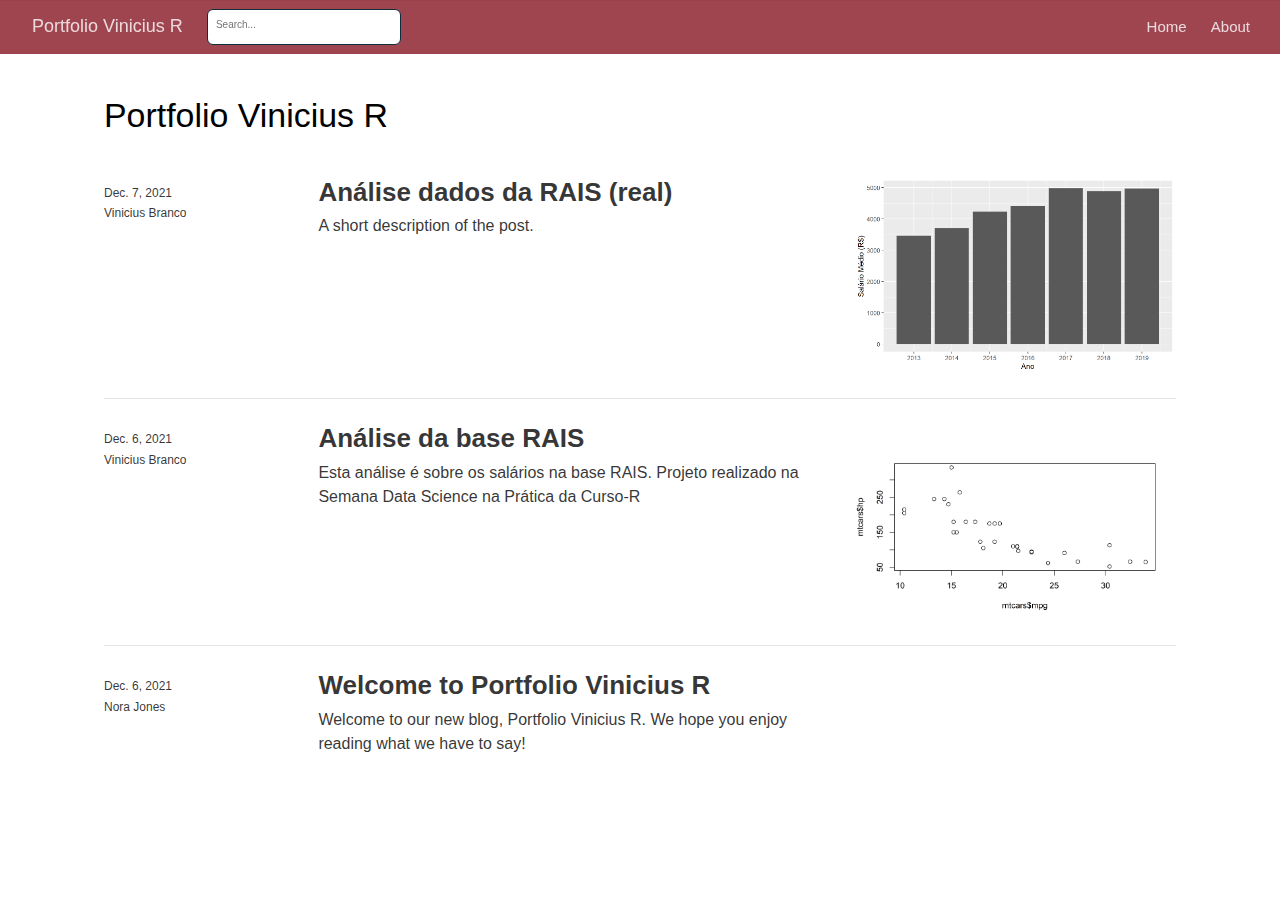
==== commit cbd8ee77: "mtas coisas" ====
--- a/docs/index.html
+++ b/docs/index.html
@@ -1,2339 +1,2611 @@
-<!DOCTYPE html>
-
-<html xmlns="http://www.w3.org/1999/xhtml" lang="" xml:lang="">
-
-<head>
-  <meta charset="utf-8"/>
-  <meta name="viewport" content="width=device-width, initial-scale=1"/>
-  <meta http-equiv="X-UA-Compatible" content="IE=Edge,chrome=1"/>
-  <meta name="generator" content="distill" />
-
-  <style type="text/css">
-  /* Hide doc at startup (prevent jankiness while JS renders/transforms) */
-  body {
-    visibility: hidden;
-  }
-  </style>
-
- <!--radix_placeholder_import_source-->
- <!--/radix_placeholder_import_source-->
-
-<style type="text/css">code{white-space: pre;}</style>
-<style type="text/css" data-origin="pandoc">
-pre > code.sourceCode { white-space: pre; position: relative; }
-pre > code.sourceCode > span { display: inline-block; line-height: 1.25; }
-pre > code.sourceCode > span:empty { height: 1.2em; }
-.sourceCode { overflow: visible; }
-code.sourceCode > span { color: inherit; text-decoration: inherit; }
-div.sourceCode { margin: 1em 0; }
-pre.sourceCode { margin: 0; }
-@media screen {
-div.sourceCode { overflow: auto; }
-}
-@media print {
-pre > code.sourceCode { white-space: pre-wrap; }
-pre > code.sourceCode > span { text-indent: -5em; padding-left: 5em; }
-}
-pre.numberSource code
-  { counter-reset: source-line 0; }
-pre.numberSource code > span
-  { position: relative; left: -4em; counter-increment: source-line; }
-pre.numberSource code > span > a:first-child::before
-  { content: counter(source-line);
-    position: relative; left: -1em; text-align: right; vertical-align: baseline;
-    border: none; display: inline-block;
-    -webkit-touch-callout: none; -webkit-user-select: none;
-    -khtml-user-select: none; -moz-user-select: none;
-    -ms-user-select: none; user-select: none;
-    padding: 0 4px; width: 4em;
-    color: #aaaaaa;
-  }
-pre.numberSource { margin-left: 3em; border-left: 1px solid #aaaaaa;  padding-left: 4px; }
-div.sourceCode
-  {   }
-@media screen {
-pre > code.sourceCode > span > a:first-child::before { text-decoration: underline; }
-}
-code span.al { color: #ad0000; } /* Alert */
-code span.an { color: #5e5e5e; } /* Annotation */
-code span.at { } /* Attribute */
-code span.bn { color: #ad0000; } /* BaseN */
-code span.bu { } /* BuiltIn */
-code span.cf { color: #007ba5; } /* ControlFlow */
-code span.ch { color: #20794d; } /* Char */
-code span.cn { color: #8f5902; } /* Constant */
-code span.co { color: #5e5e5e; } /* Comment */
-code span.cv { color: #5e5e5e; font-style: italic; } /* CommentVar */
-code span.do { color: #5e5e5e; font-style: italic; } /* Documentation */
-code span.dt { color: #ad0000; } /* DataType */
-code span.dv { color: #ad0000; } /* DecVal */
-code span.er { color: #ad0000; } /* Error */
-code span.ex { } /* Extension */
-code span.fl { color: #ad0000; } /* Float */
-code span.fu { color: #4758ab; } /* Function */
-code span.im { } /* Import */
-code span.in { color: #5e5e5e; } /* Information */
-code span.kw { color: #007ba5; } /* Keyword */
-code span.op { color: #5e5e5e; } /* Operator */
-code span.ot { color: #007ba5; } /* Other */
-code span.pp { color: #ad0000; } /* Preprocessor */
-code span.sc { color: #5e5e5e; } /* SpecialChar */
-code span.ss { color: #20794d; } /* SpecialString */
-code span.st { color: #20794d; } /* String */
-code span.va { color: #111111; } /* Variable */
-code span.vs { color: #20794d; } /* VerbatimString */
-code span.wa { color: #5e5e5e; font-style: italic; } /* Warning */
-</style>
-
-
-  <!--radix_placeholder_meta_tags-->
-  <title>Portfolio Vinicius R</title>
-
-
-
-
-  <!--  https://developers.facebook.com/docs/sharing/webmasters#markup -->
-  <meta property="og:title" content="Portfolio Vinicius R"/>
-  <meta property="og:type" content="article"/>
-  <meta property="og:locale" content="en_US"/>
-  <meta property="og:site_name" content="Portfolio Vinicius R"/>
-
-  <!--  https://dev.twitter.com/cards/types/summary -->
-  <meta property="twitter:card" content="summary"/>
-  <meta property="twitter:title" content="Portfolio Vinicius R"/>
-
-  <!--/radix_placeholder_meta_tags-->
-  <!--radix_placeholder_rmarkdown_metadata-->
-
-  <script type="text/json" id="radix-rmarkdown-metadata">
-  {"type":"list","attributes":{"names":{"type":"character","attributes":{},"value":["title","site","listing"]}},"value":[{"type":"character","attributes":{},"value":["Portfolio Vinicius R"]},{"type":"character","attributes":{},"value":["distill::distill_website"]},{"type":"character","attributes":{},"value":["posts"]}]}
-  </script>
-  <!--/radix_placeholder_rmarkdown_metadata-->
-  <!--radix_placeholder_navigation_in_header-->
-  <meta name="distill:offset" content=""/>
-
-  <script type="application/javascript">
-
-    window.headroom_prevent_pin = false;
-
-    window.document.addEventListener("DOMContentLoaded", function (event) {
-
-      // initialize headroom for banner
-      var header = $('header').get(0);
-      var headerHeight = header.offsetHeight;
-      var headroom = new Headroom(header, {
-        tolerance: 5,
-        onPin : function() {
-          if (window.headroom_prevent_pin) {
-            window.headroom_prevent_pin = false;
-            headroom.unpin();
-          }
-        }
-      });
-      headroom.init();
-      if(window.location.hash)
-        headroom.unpin();
-      $(header).addClass('headroom--transition');
-
-      // offset scroll location for banner on hash change
-      // (see: https://github.com/WickyNilliams/headroom.js/issues/38)
-      window.addEventListener("hashchange", function(event) {
-        window.scrollTo(0, window.pageYOffset - (headerHeight + 25));
-      });
-
-      // responsive menu
-      $('.distill-site-header').each(function(i, val) {
-        var topnav = $(this);
-        var toggle = topnav.find('.nav-toggle');
-        toggle.on('click', function() {
-          topnav.toggleClass('responsive');
-        });
-      });
-
-      // nav dropdowns
-      $('.nav-dropbtn').click(function(e) {
-        $(this).next('.nav-dropdown-content').toggleClass('nav-dropdown-active');
-        $(this).parent().siblings('.nav-dropdown')
-           .children('.nav-dropdown-content').removeClass('nav-dropdown-active');
-      });
-      $("body").click(function(e){
-        $('.nav-dropdown-content').removeClass('nav-dropdown-active');
-      });
-      $(".nav-dropdown").click(function(e){
-        e.stopPropagation();
-      });
-    });
-  </script>
-
-  <style type="text/css">
-
-  /* Theme (user-documented overrideables for nav appearance) */
-
-  .distill-site-nav {
-    color: rgba(255, 255, 255, 0.8);
-    background-color: rgba(135, 23, 36, 0.8);
-    font-size: 15px;
-    font-weight: 300;
-  }
-
-  .distill-site-nav a {
-    color: inherit;
-    text-decoration: none;
-  }
-
-  .distill-site-nav a:hover {
-    color: white;
-  }
-
-  @media print {
-    .distill-site-nav {
-      display: none;
-    }
-  }
-
-  .distill-site-header {
-
-  }
-
-  .distill-site-footer {
-
-  }
-
-
-  /* Site Header */
-
-  .distill-site-header {
-    width: 100%;
-    box-sizing: border-box;
-    z-index: 3;
-  }
-
-  .distill-site-header .nav-left {
-    display: inline-block;
-    margin-left: 8px;
-  }
-
-  @media screen and (max-width: 768px) {
-    .distill-site-header .nav-left {
-      margin-left: 0;
-    }
-  }
-
-
-  .distill-site-header .nav-right {
-    float: right;
-    margin-right: 8px;
-  }
-
-  .distill-site-header a,
-  .distill-site-header .title {
-    display: inline-block;
-    text-align: center;
-    padding: 14px 10px 14px 10px;
-  }
-
-  .distill-site-header .title {
-    font-size: 18px;
-    min-width: 150px;
-  }
-
-  .distill-site-header .logo {
-    padding: 0;
-  }
-
-  .distill-site-header .logo img {
-    display: none;
-    max-height: 20px;
-    width: auto;
-    margin-bottom: -4px;
-  }
-
-  .distill-site-header .nav-image img {
-    max-height: 18px;
-    width: auto;
-    display: inline-block;
-    margin-bottom: -3px;
-  }
-
-
-
-  @media screen and (min-width: 1000px) {
-    .distill-site-header .logo img {
-      display: inline-block;
-    }
-    .distill-site-header .nav-left {
-      margin-left: 20px;
-    }
-    .distill-site-header .nav-right {
-      margin-right: 20px;
-    }
-    .distill-site-header .title {
-      padding-left: 12px;
-    }
-  }
-
-
-  .distill-site-header .nav-toggle {
-    display: none;
-  }
-
-  .nav-dropdown {
-    display: inline-block;
-    position: relative;
-  }
-
-  .nav-dropdown .nav-dropbtn {
-    border: none;
-    outline: none;
-    color: rgba(255, 255, 255, 0.8);
-    padding: 16px 10px;
-    background-color: transparent;
-    font-family: inherit;
-    font-size: inherit;
-    font-weight: inherit;
-    margin: 0;
-    margin-top: 1px;
-    z-index: 2;
-  }
-
-  .nav-dropdown-content {
-    display: none;
-    position: absolute;
-    background-color: white;
-    min-width: 200px;
-    border: 1px solid rgba(0,0,0,0.15);
-    border-radius: 4px;
-    box-shadow: 0px 8px 16px 0px rgba(0,0,0,0.1);
-    z-index: 1;
-    margin-top: 2px;
-    white-space: nowrap;
-    padding-top: 4px;
-    padding-bottom: 4px;
-  }
-
-  .nav-dropdown-content hr {
-    margin-top: 4px;
-    margin-bottom: 4px;
-    border: none;
-    border-bottom: 1px solid rgba(0, 0, 0, 0.1);
-  }
-
-  .nav-dropdown-active {
-    display: block;
-  }
-
-  .nav-dropdown-content a, .nav-dropdown-content .nav-dropdown-header {
-    color: black;
-    padding: 6px 24px;
-    text-decoration: none;
-    display: block;
-    text-align: left;
-  }
-
-  .nav-dropdown-content .nav-dropdown-header {
-    display: block;
-    padding: 5px 24px;
-    padding-bottom: 0;
-    text-transform: uppercase;
-    font-size: 14px;
-    color: #999999;
-    white-space: nowrap;
-  }
-
-  .nav-dropdown:hover .nav-dropbtn {
-    color: white;
-  }
-
-  .nav-dropdown-content a:hover {
-    background-color: #ddd;
-    color: black;
-  }
-
-  .nav-right .nav-dropdown-content {
-    margin-left: -45%;
-    right: 0;
-  }
-
-  @media screen and (max-width: 768px) {
-    .distill-site-header a, .distill-site-header .nav-dropdown  {display: none;}
-    .distill-site-header a.nav-toggle {
-      float: right;
-      display: block;
-    }
-    .distill-site-header .title {
-      margin-left: 0;
-    }
-    .distill-site-header .nav-right {
-      margin-right: 0;
-    }
-    .distill-site-header {
-      overflow: hidden;
-    }
-    .nav-right .nav-dropdown-content {
-      margin-left: 0;
-    }
-  }
-
-
-  @media screen and (max-width: 768px) {
-    .distill-site-header.responsive {position: relative; min-height: 500px; }
-    .distill-site-header.responsive a.nav-toggle {
-      position: absolute;
-      right: 0;
-      top: 0;
-    }
-    .distill-site-header.responsive a,
-    .distill-site-header.responsive .nav-dropdown {
-      display: block;
-      text-align: left;
-    }
-    .distill-site-header.responsive .nav-left,
-    .distill-site-header.responsive .nav-right {
-      width: 100%;
-    }
-    .distill-site-header.responsive .nav-dropdown {float: none;}
-    .distill-site-header.responsive .nav-dropdown-content {position: relative;}
-    .distill-site-header.responsive .nav-dropdown .nav-dropbtn {
-      display: block;
-      width: 100%;
-      text-align: left;
-    }
-  }
-
-  /* Site Footer */
-
-  .distill-site-footer {
-    width: 100%;
-    overflow: hidden;
-    box-sizing: border-box;
-    z-index: 3;
-    margin-top: 30px;
-    padding-top: 30px;
-    padding-bottom: 30px;
-    text-align: center;
-  }
-
-  /* Headroom */
-
-  d-title {
-    padding-top: 6rem;
-  }
-
-  @media print {
-    d-title {
-      padding-top: 4rem;
-    }
-  }
-
-  .headroom {
-    z-index: 1000;
-    position: fixed;
-    top: 0;
-    left: 0;
-    right: 0;
-  }
-
-  .headroom--transition {
-    transition: all .4s ease-in-out;
-  }
-
-  .headroom--unpinned {
-    top: -100px;
-  }
-
-  .headroom--pinned {
-    top: 0;
-  }
-
-  /* adjust viewport for navbar height */
-  /* helps vertically center bootstrap (non-distill) content */
-  .min-vh-100 {
-    min-height: calc(100vh - 100px) !important;
-  }
-
-  </style>
-
-  <script src="site_libs/jquery-3.6.0/jquery-3.6.0.min.js"></script>
-  <link href="site_libs/font-awesome-5.1.0/css/all.css" rel="stylesheet"/>
-  <link href="site_libs/font-awesome-5.1.0/css/v4-shims.css" rel="stylesheet"/>
-  <script src="site_libs/headroom-0.9.4/headroom.min.js"></script>
-  <script src="site_libs/autocomplete-0.37.1/autocomplete.min.js"></script>
-  <script src="site_libs/fuse-6.4.1/fuse.min.js"></script>
-
-  <script type="application/javascript">
-
-  function getMeta(metaName) {
-    var metas = document.getElementsByTagName('meta');
-    for (let i = 0; i < metas.length; i++) {
-      if (metas[i].getAttribute('name') === metaName) {
-        return metas[i].getAttribute('content');
-      }
-    }
-    return '';
-  }
-
-  function offsetURL(url) {
-    var offset = getMeta('distill:offset');
-    return offset ? offset + '/' + url : url;
-  }
-
-  function createFuseIndex() {
-
-    // create fuse index
-    var options = {
-      keys: [
-        { name: 'title', weight: 20 },
-        { name: 'categories', weight: 15 },
-        { name: 'description', weight: 10 },
-        { name: 'contents', weight: 5 },
-      ],
-      ignoreLocation: true,
-      threshold: 0
-    };
-    var fuse = new window.Fuse([], options);
-
-    // fetch the main search.json
-    return fetch(offsetURL('search.json'))
-      .then(function(response) {
-        if (response.status == 200) {
-          return response.json().then(function(json) {
-            // index main articles
-            json.articles.forEach(function(article) {
-              fuse.add(article);
-            });
-            // download collections and index their articles
-            return Promise.all(json.collections.map(function(collection) {
-              return fetch(offsetURL(collection)).then(function(response) {
-                if (response.status === 200) {
-                  return response.json().then(function(articles) {
-                    articles.forEach(function(article) {
-                      fuse.add(article);
-                    });
-                  })
-                } else {
-                  return Promise.reject(
-                    new Error('Unexpected status from search index request: ' +
-                              response.status)
-                  );
-                }
-              });
-            })).then(function() {
-              return fuse;
-            });
-          });
-
-        } else {
-          return Promise.reject(
-            new Error('Unexpected status from search index request: ' +
-                        response.status)
-          );
-        }
-      });
-  }
-
-  window.document.addEventListener("DOMContentLoaded", function (event) {
-
-    // get search element (bail if we don't have one)
-    var searchEl = window.document.getElementById('distill-search');
-    if (!searchEl)
-      return;
-
-    createFuseIndex()
-      .then(function(fuse) {
-
-        // make search box visible
-        searchEl.classList.remove('hidden');
-
-        // initialize autocomplete
-        var options = {
-          autoselect: true,
-          hint: false,
-          minLength: 2,
-        };
-        window.autocomplete(searchEl, options, [{
-          source: function(query, callback) {
-            const searchOptions = {
-              isCaseSensitive: false,
-              shouldSort: true,
-              minMatchCharLength: 2,
-              limit: 10,
-            };
-            var results = fuse.search(query, searchOptions);
-            callback(results
-              .map(function(result) { return result.item; })
-            );
-          },
-          templates: {
-            suggestion: function(suggestion) {
-              var img = suggestion.preview && Object.keys(suggestion.preview).length > 0
-                ? `<img src="${offsetURL(suggestion.preview)}"</img>`
-                : '';
-              var html = `
-                <div class="search-item">
-                  <h3>${suggestion.title}</h3>
-                  <div class="search-item-description">
-                    ${suggestion.description || ''}
-                  </div>
-                  <div class="search-item-preview">
-                    ${img}
-                  </div>
-                </div>
-              `;
-              return html;
-            }
-          }
-        }]).on('autocomplete:selected', function(event, suggestion) {
-          window.location.href = offsetURL(suggestion.path);
-        });
-        // remove inline display style on autocompleter (we want to
-        // manage responsive display via css)
-        $('.algolia-autocomplete').css("display", "");
-      })
-      .catch(function(error) {
-        console.log(error);
-      });
-
-  });
-
-  </script>
-
-  <style type="text/css">
-
-  .nav-search {
-    font-size: x-small;
-  }
-
-  /* Algolioa Autocomplete */
-
-  .algolia-autocomplete {
-    display: inline-block;
-    margin-left: 10px;
-    vertical-align: sub;
-    background-color: white;
-    color: black;
-    padding: 6px;
-    padding-top: 8px;
-    padding-bottom: 0;
-    border-radius: 6px;
-    border: 1px #0F2E3D solid;
-    width: 180px;
-  }
-
-
-  @media screen and (max-width: 768px) {
-    .distill-site-nav .algolia-autocomplete {
-      display: none;
-      visibility: hidden;
-    }
-    .distill-site-nav.responsive .algolia-autocomplete {
-      display: inline-block;
-      visibility: visible;
-    }
-    .distill-site-nav.responsive .algolia-autocomplete .aa-dropdown-menu {
-      margin-left: 0;
-      width: 400px;
-      max-height: 400px;
-    }
-  }
-
-  .algolia-autocomplete .aa-input, .algolia-autocomplete .aa-hint {
-    width: 90%;
-    outline: none;
-    border: none;
-  }
-
-  .algolia-autocomplete .aa-hint {
-    color: #999;
-  }
-  .algolia-autocomplete .aa-dropdown-menu {
-    width: 550px;
-    max-height: 70vh;
-    overflow-x: visible;
-    overflow-y: scroll;
-    padding: 5px;
-    margin-top: 3px;
-    margin-left: -150px;
-    background-color: #fff;
-    border-radius: 5px;
-    border: 1px solid #999;
-    border-top: none;
-  }
-
-  .algolia-autocomplete .aa-dropdown-menu .aa-suggestion {
-    cursor: pointer;
-    padding: 5px 4px;
-    border-bottom: 1px solid #eee;
-  }
-
-  .algolia-autocomplete .aa-dropdown-menu .aa-suggestion:last-of-type {
-    border-bottom: none;
-    margin-bottom: 2px;
-  }
-
-  .algolia-autocomplete .aa-dropdown-menu .aa-suggestion .search-item {
-    overflow: hidden;
-    font-size: 0.8em;
-    line-height: 1.4em;
-  }
-
-  .algolia-autocomplete .aa-dropdown-menu .aa-suggestion .search-item h3 {
-    font-size: 1rem;
-    margin-block-start: 0;
-    margin-block-end: 5px;
-  }
-
-  .algolia-autocomplete .aa-dropdown-menu .aa-suggestion .search-item-description {
-    display: inline-block;
-    overflow: hidden;
-    height: 2.8em;
-    width: 80%;
-    margin-right: 4%;
-  }
-
-  .algolia-autocomplete .aa-dropdown-menu .aa-suggestion .search-item-preview {
-    display: inline-block;
-    width: 15%;
-  }
-
-  .algolia-autocomplete .aa-dropdown-menu .aa-suggestion .search-item-preview img {
-    height: 3em;
-    width: auto;
-    display: none;
-  }
-
-  .algolia-autocomplete .aa-dropdown-menu .aa-suggestion .search-item-preview img[src] {
-    display: initial;
-  }
-
-  .algolia-autocomplete .aa-dropdown-menu .aa-suggestion.aa-cursor {
-    background-color: #eee;
-  }
-  .algolia-autocomplete .aa-dropdown-menu .aa-suggestion em {
-    font-weight: bold;
-    font-style: normal;
-  }
-
-  </style>
-
-
-  <!--/radix_placeholder_navigation_in_header-->
-  <!--radix_placeholder_distill-->
-
-  <style type="text/css">
-
-  body {
-    background-color: white;
-  }
-
-  .pandoc-table {
-    width: 100%;
-  }
-
-  .pandoc-table>caption {
-    margin-bottom: 10px;
-  }
-
-  .pandoc-table th:not([align]) {
-    text-align: left;
-  }
-
-  .pagedtable-footer {
-    font-size: 15px;
-  }
-
-  d-byline .byline {
-    grid-template-columns: 2fr 2fr;
-  }
-
-  d-byline .byline h3 {
-    margin-block-start: 1.5em;
-  }
-
-  d-byline .byline .authors-affiliations h3 {
-    margin-block-start: 0.5em;
-  }
-
-  .authors-affiliations .orcid-id {
-    width: 16px;
-    height:16px;
-    margin-left: 4px;
-    margin-right: 4px;
-    vertical-align: middle;
-    padding-bottom: 2px;
-  }
-
-  d-title .dt-tags {
-    margin-top: 1em;
-    grid-column: text;
-  }
-
-  .dt-tags .dt-tag {
-    text-decoration: none;
-    display: inline-block;
-    color: rgba(0,0,0,0.6);
-    padding: 0em 0.4em;
-    margin-right: 0.5em;
-    margin-bottom: 0.4em;
-    font-size: 70%;
-    border: 1px solid rgba(0,0,0,0.2);
-    border-radius: 3px;
-    text-transform: uppercase;
-    font-weight: 500;
-  }
-
-  d-article table.gt_table td,
-  d-article table.gt_table th {
-    border-bottom: none;
-  }
-
-  .html-widget {
-    margin-bottom: 2.0em;
-  }
-
-  .l-screen-inset {
-    padding-right: 16px;
-  }
-
-  .l-screen .caption {
-    margin-left: 10px;
-  }
-
-  .shaded {
-    background: rgb(247, 247, 247);
-    padding-top: 20px;
-    padding-bottom: 20px;
-    border-top: 1px solid rgba(0, 0, 0, 0.1);
-    border-bottom: 1px solid rgba(0, 0, 0, 0.1);
-  }
-
-  .shaded .html-widget {
-    margin-bottom: 0;
-    border: 1px solid rgba(0, 0, 0, 0.1);
-  }
-
-  .shaded .shaded-content {
-    background: white;
-  }
-
-  .text-output {
-    margin-top: 0;
-    line-height: 1.5em;
-  }
-
-  .hidden {
-    display: none !important;
-  }
-
-  d-article {
-    padding-top: 2.5rem;
-    padding-bottom: 30px;
-  }
-
-  d-appendix {
-    padding-top: 30px;
-  }
-
-  d-article>p>img {
-    width: 100%;
-  }
-
-  d-article h2 {
-    margin: 1rem 0 1.5rem 0;
-  }
-
-  d-article h3 {
-    margin-top: 1.5rem;
-  }
-
-  d-article iframe {
-    border: 1px solid rgba(0, 0, 0, 0.1);
-    margin-bottom: 2.0em;
-    width: 100%;
-  }
-
-  /* Tweak code blocks */
-
-  d-article div.sourceCode code,
-  d-article pre code {
-    font-family: Consolas, Monaco, 'Andale Mono', 'Ubuntu Mono', monospace;
-  }
-
-  d-article pre,
-  d-article div.sourceCode,
-  d-article div.sourceCode pre {
-    overflow: auto;
-  }
-
-  d-article div.sourceCode {
-    background-color: white;
-  }
-
-  d-article div.sourceCode pre {
-    padding-left: 10px;
-    font-size: 12px;
-    border-left: 2px solid rgba(0,0,0,0.1);
-  }
-
-  d-article pre {
-    font-size: 12px;
-    color: black;
-    background: none;
-    margin-top: 0;
-    text-align: left;
-    white-space: pre;
-    word-spacing: normal;
-    word-break: normal;
-    word-wrap: normal;
-    line-height: 1.5;
-
-    -moz-tab-size: 4;
-    -o-tab-size: 4;
-    tab-size: 4;
-
-    -webkit-hyphens: none;
-    -moz-hyphens: none;
-    -ms-hyphens: none;
-    hyphens: none;
-  }
-
-  d-article pre a {
-    border-bottom: none;
-  }
-
-  d-article pre a:hover {
-    border-bottom: none;
-    text-decoration: underline;
-  }
-
-  d-article details {
-    grid-column: text;
-    margin-bottom: 0.8em;
-  }
-
-  @media(min-width: 768px) {
-
-  d-article pre,
-  d-article div.sourceCode,
-  d-article div.sourceCode pre {
-    overflow: visible !important;
-  }
-
-  d-article div.sourceCode pre {
-    padding-left: 18px;
-    font-size: 14px;
-  }
-
-  d-article pre {
-    font-size: 14px;
-  }
-
-  }
-
-  figure img.external {
-    background: white;
-    border: 1px solid rgba(0, 0, 0, 0.1);
-    box-shadow: 0 1px 8px rgba(0, 0, 0, 0.1);
-    padding: 18px;
-    box-sizing: border-box;
-  }
-
-  /* CSS for d-contents */
-
-  .d-contents {
-    grid-column: text;
-    color: rgba(0,0,0,0.8);
-    font-size: 0.9em;
-    padding-bottom: 1em;
-    margin-bottom: 1em;
-    padding-bottom: 0.5em;
-    margin-bottom: 1em;
-    padding-left: 0.25em;
-    justify-self: start;
-  }
-
-  @media(min-width: 1000px) {
-    .d-contents.d-contents-float {
-      height: 0;
-      grid-column-start: 1;
-      grid-column-end: 4;
-      justify-self: center;
-      padding-right: 3em;
-      padding-left: 2em;
-    }
-  }
-
-  .d-contents nav h3 {
-    font-size: 18px;
-    margin-top: 0;
-    margin-bottom: 1em;
-  }
-
-  .d-contents li {
-    list-style-type: none
-  }
-
-  .d-contents nav > ul {
-    padding-left: 0;
-  }
-
-  .d-contents ul {
-    padding-left: 1em
-  }
-
-  .d-contents nav ul li {
-    margin-top: 0.6em;
-    margin-bottom: 0.2em;
-  }
-
-  .d-contents nav a {
-    font-size: 13px;
-    border-bottom: none;
-    text-decoration: none
-    color: rgba(0, 0, 0, 0.8);
-  }
-
-  .d-contents nav a:hover {
-    text-decoration: underline solid rgba(0, 0, 0, 0.6)
-  }
-
-  .d-contents nav > ul > li > a {
-    font-weight: 600;
-  }
-
-  .d-contents nav > ul > li > ul {
-    font-weight: inherit;
-  }
-
-  .d-contents nav > ul > li > ul > li {
-    margin-top: 0.2em;
-  }
-
-
-  .d-contents nav ul {
-    margin-top: 0;
-    margin-bottom: 0.25em;
-  }
-
-  .d-article-with-toc h2:nth-child(2) {
-    margin-top: 0;
-  }
-
-
-  /* Figure */
-
-  .figure {
-    position: relative;
-    margin-bottom: 2.5em;
-    margin-top: 1.5em;
-  }
-
-  .figure img {
-    width: 100%;
-  }
-
-  .figure .caption {
-    color: rgba(0, 0, 0, 0.6);
-    font-size: 12px;
-    line-height: 1.5em;
-  }
-
-  .figure img.external {
-    background: white;
-    border: 1px solid rgba(0, 0, 0, 0.1);
-    box-shadow: 0 1px 8px rgba(0, 0, 0, 0.1);
-    padding: 18px;
-    box-sizing: border-box;
-  }
-
-  .figure .caption a {
-    color: rgba(0, 0, 0, 0.6);
-  }
-
-  .figure .caption b,
-  .figure .caption strong, {
-    font-weight: 600;
-    color: rgba(0, 0, 0, 1.0);
-  }
-
-  /* Citations */
-
-  d-article .citation {
-    color: inherit;
-    cursor: inherit;
-  }
-
-  div.hanging-indent{
-    margin-left: 1em; text-indent: -1em;
-  }
-
-  /* Citation hover box */
-
-  .tippy-box[data-theme~=light-border] {
-    background-color: rgba(250, 250, 250, 0.95);
-  }
-
-  .tippy-content > p {
-    margin-bottom: 0;
-    padding: 2px;
-  }
-
-
-  /* Tweak 1000px media break to show more text */
-
-  @media(min-width: 1000px) {
-    .base-grid,
-    distill-header,
-    d-title,
-    d-abstract,
-    d-article,
-    d-appendix,
-    distill-appendix,
-    d-byline,
-    d-footnote-list,
-    d-citation-list,
-    distill-footer {
-      grid-template-columns: [screen-start] 1fr [page-start kicker-start] 80px [middle-start] 50px [text-start kicker-end] 65px 65px 65px 65px 65px 65px 65px 65px [text-end gutter-start] 65px [middle-end] 65px [page-end gutter-end] 1fr [screen-end];
-      grid-column-gap: 16px;
-    }
-
-    .grid {
-      grid-column-gap: 16px;
-    }
-
-    d-article {
-      font-size: 1.06rem;
-      line-height: 1.7em;
-    }
-    figure .caption, .figure .caption, figure figcaption {
-      font-size: 13px;
-    }
-  }
-
-  @media(min-width: 1180px) {
-    .base-grid,
-    distill-header,
-    d-title,
-    d-abstract,
-    d-article,
-    d-appendix,
-    distill-appendix,
-    d-byline,
-    d-footnote-list,
-    d-citation-list,
-    distill-footer {
-      grid-template-columns: [screen-start] 1fr [page-start kicker-start] 60px [middle-start] 60px [text-start kicker-end] 60px 60px 60px 60px 60px 60px 60px 60px [text-end gutter-start] 60px [middle-end] 60px [page-end gutter-end] 1fr [screen-end];
-      grid-column-gap: 32px;
-    }
-
-    .grid {
-      grid-column-gap: 32px;
-    }
-  }
-
-
-  /* Get the citation styles for the appendix (not auto-injected on render since
-     we do our own rendering of the citation appendix) */
-
-  d-appendix .citation-appendix,
-  .d-appendix .citation-appendix {
-    font-size: 11px;
-    line-height: 15px;
-    border-left: 1px solid rgba(0, 0, 0, 0.1);
-    padding-left: 18px;
-    border: 1px solid rgba(0,0,0,0.1);
-    background: rgba(0, 0, 0, 0.02);
-    padding: 10px 18px;
-    border-radius: 3px;
-    color: rgba(150, 150, 150, 1);
-    overflow: hidden;
-    margin-top: -12px;
-    white-space: pre-wrap;
-    word-wrap: break-word;
-  }
-
-  /* Include appendix styles here so they can be overridden */
-
-  d-appendix {
-    contain: layout style;
-    font-size: 0.8em;
-    line-height: 1.7em;
-    margin-top: 60px;
-    margin-bottom: 0;
-    border-top: 1px solid rgba(0, 0, 0, 0.1);
-    color: rgba(0,0,0,0.5);
-    padding-top: 60px;
-    padding-bottom: 48px;
-  }
-
-  d-appendix h3 {
-    grid-column: page-start / text-start;
-    font-size: 15px;
-    font-weight: 500;
-    margin-top: 1em;
-    margin-bottom: 0;
-    color: rgba(0,0,0,0.65);
-  }
-
-  d-appendix h3 + * {
-    margin-top: 1em;
-  }
-
-  d-appendix ol {
-    padding: 0 0 0 15px;
-  }
-
-  @media (min-width: 768px) {
-    d-appendix ol {
-      padding: 0 0 0 30px;
-      margin-left: -30px;
-    }
-  }
-
-  d-appendix li {
-    margin-bottom: 1em;
-  }
-
-  d-appendix a {
-    color: rgba(0, 0, 0, 0.6);
-  }
-
-  d-appendix > * {
-    grid-column: text;
-  }
-
-  d-appendix > d-footnote-list,
-  d-appendix > d-citation-list,
-  d-appendix > distill-appendix {
-    grid-column: screen;
-  }
-
-  /* Include footnote styles here so they can be overridden */
-
-  d-footnote-list {
-    contain: layout style;
-  }
-
-  d-footnote-list > * {
-    grid-column: text;
-  }
-
-  d-footnote-list a.footnote-backlink {
-    color: rgba(0,0,0,0.3);
-    padding-left: 0.5em;
-  }
-
-
-
-  /* Anchor.js */
-
-  .anchorjs-link {
-    /*transition: all .25s linear; */
-    text-decoration: none;
-    border-bottom: none;
-  }
-  *:hover > .anchorjs-link {
-    margin-left: -1.125em !important;
-    text-decoration: none;
-    border-bottom: none;
-  }
-
-  /* Social footer */
-
-  .social_footer {
-    margin-top: 30px;
-    margin-bottom: 0;
-    color: rgba(0,0,0,0.67);
-  }
-
-  .disqus-comments {
-    margin-right: 30px;
-  }
-
-  .disqus-comment-count {
-    border-bottom: 1px solid rgba(0, 0, 0, 0.4);
-    cursor: pointer;
-  }
-
-  #disqus_thread {
-    margin-top: 30px;
-  }
-
-  .article-sharing a {
-    border-bottom: none;
-    margin-right: 8px;
-  }
-
-  .article-sharing a:hover {
-    border-bottom: none;
-  }
-
-  .sidebar-section.subscribe {
-    font-size: 12px;
-    line-height: 1.6em;
-  }
-
-  .subscribe p {
-    margin-bottom: 0.5em;
-  }
-
-
-  .article-footer .subscribe {
-    font-size: 15px;
-    margin-top: 45px;
-  }
-
-
-  .sidebar-section.custom {
-    font-size: 12px;
-    line-height: 1.6em;
-  }
-
-  .custom p {
-    margin-bottom: 0.5em;
-  }
-
-  /* Styles for listing layout (hide title) */
-  .layout-listing d-title, .layout-listing .d-title {
-    display: none;
-  }
-
-  /* Styles for posts lists (not auto-injected) */
-
-
-  .posts-with-sidebar {
-    padding-left: 45px;
-    padding-right: 45px;
-  }
-
-  .posts-list .description h2,
-  .posts-list .description p {
-    font-family: -apple-system, BlinkMacSystemFont, "Segoe UI", Roboto, Oxygen, Ubuntu, Cantarell, "Fira Sans", "Droid Sans", "Helvetica Neue", Arial, sans-serif;
-  }
-
-  .posts-list .description h2 {
-    font-weight: 700;
-    border-bottom: none;
-    padding-bottom: 0;
-  }
-
-  .posts-list h2.post-tag {
-    border-bottom: 1px solid rgba(0, 0, 0, 0.2);
-    padding-bottom: 12px;
-  }
-  .posts-list {
-    margin-top: 60px;
-    margin-bottom: 24px;
-  }
-
-  .posts-list .post-preview {
-    text-decoration: none;
-    overflow: hidden;
-    display: block;
-    border-bottom: 1px solid rgba(0, 0, 0, 0.1);
-    padding: 24px 0;
-  }
-
-  .post-preview-last {
-    border-bottom: none !important;
-  }
-
-  .posts-list .posts-list-caption {
-    grid-column: screen;
-    font-weight: 400;
-  }
-
-  .posts-list .post-preview h2 {
-    margin: 0 0 6px 0;
-    line-height: 1.2em;
-    font-style: normal;
-    font-size: 24px;
-  }
-
-  .posts-list .post-preview p {
-    margin: 0 0 12px 0;
-    line-height: 1.4em;
-    font-size: 16px;
-  }
-
-  .posts-list .post-preview .thumbnail {
-    box-sizing: border-box;
-    margin-bottom: 24px;
-    position: relative;
-    max-width: 500px;
-  }
-  .posts-list .post-preview img {
-    width: 100%;
-    display: block;
-  }
-
-  .posts-list .metadata {
-    font-size: 12px;
-    line-height: 1.4em;
-    margin-bottom: 18px;
-  }
-
-  .posts-list .metadata > * {
-    display: inline-block;
-  }
-
-  .posts-list .metadata .publishedDate {
-    margin-right: 2em;
-  }
-
-  .posts-list .metadata .dt-authors {
-    display: block;
-    margin-top: 0.3em;
-    margin-right: 2em;
-  }
-
-  .posts-list .dt-tags {
-    display: block;
-    line-height: 1em;
-  }
-
-  .posts-list .dt-tags .dt-tag {
-    display: inline-block;
-    color: rgba(0,0,0,0.6);
-    padding: 0.3em 0.4em;
-    margin-right: 0.2em;
-    margin-bottom: 0.4em;
-    font-size: 60%;
-    border: 1px solid rgba(0,0,0,0.2);
-    border-radius: 3px;
-    text-transform: uppercase;
-    font-weight: 500;
-  }
-
-  .posts-list img {
-    opacity: 1;
-  }
-
-  .posts-list img[data-src] {
-    opacity: 0;
-  }
-
-  .posts-more {
-    clear: both;
-  }
-
-
-  .posts-sidebar {
-    font-size: 16px;
-  }
-
-  .posts-sidebar h3 {
-    font-size: 16px;
-    margin-top: 0;
-    margin-bottom: 0.5em;
-    font-weight: 400;
-    text-transform: uppercase;
-  }
-
-  .sidebar-section {
-    margin-bottom: 30px;
-  }
-
-  .categories ul {
-    list-style-type: none;
-    margin: 0;
-    padding: 0;
-  }
-
-  .categories li {
-    color: rgba(0, 0, 0, 0.8);
-    margin-bottom: 0;
-  }
-
-  .categories li>a {
-    border-bottom: none;
-  }
-
-  .categories li>a:hover {
-    border-bottom: 1px solid rgba(0, 0, 0, 0.4);
-  }
-
-  .categories .active {
-    font-weight: 600;
-  }
-
-  .categories .category-count {
-    color: rgba(0, 0, 0, 0.4);
-  }
-
-
-  @media(min-width: 768px) {
-    .posts-list .post-preview h2 {
-      font-size: 26px;
-    }
-    .posts-list .post-preview .thumbnail {
-      float: right;
-      width: 30%;
-      margin-bottom: 0;
-    }
-    .posts-list .post-preview .description {
-      float: left;
-      width: 45%;
-    }
-    .posts-list .post-preview .metadata {
-      float: left;
-      width: 20%;
-      margin-top: 8px;
-    }
-    .posts-list .post-preview p {
-      margin: 0 0 12px 0;
-      line-height: 1.5em;
-      font-size: 16px;
-    }
-    .posts-with-sidebar .posts-list {
-      float: left;
-      width: 75%;
-    }
-    .posts-with-sidebar .posts-sidebar {
-      float: right;
-      width: 20%;
-      margin-top: 60px;
-      padding-top: 24px;
-      padding-bottom: 24px;
-    }
-  }
-
-
-  /* Improve display for browsers without grid (IE/Edge <= 15) */
-
-  .downlevel {
-    line-height: 1.6em;
-    font-family: -apple-system, BlinkMacSystemFont, "Segoe UI", Roboto, Oxygen, Ubuntu, Cantarell, "Fira Sans", "Droid Sans", "Helvetica Neue", Arial, sans-serif;
-    margin: 0;
-  }
-
-  .downlevel .d-title {
-    padding-top: 6rem;
-    padding-bottom: 1.5rem;
-  }
-
-  .downlevel .d-title h1 {
-    font-size: 50px;
-    font-weight: 700;
-    line-height: 1.1em;
-    margin: 0 0 0.5rem;
-  }
-
-  .downlevel .d-title p {
-    font-weight: 300;
-    font-size: 1.2rem;
-    line-height: 1.55em;
-    margin-top: 0;
-  }
-
-  .downlevel .d-byline {
-    padding-top: 0.8em;
-    padding-bottom: 0.8em;
-    font-size: 0.8rem;
-    line-height: 1.8em;
-  }
-
-  .downlevel .section-separator {
-    border: none;
-    border-top: 1px solid rgba(0, 0, 0, 0.1);
-  }
-
-  .downlevel .d-article {
-    font-size: 1.06rem;
-    line-height: 1.7em;
-    padding-top: 1rem;
-    padding-bottom: 2rem;
-  }
-
-
-  .downlevel .d-appendix {
-    padding-left: 0;
-    padding-right: 0;
-    max-width: none;
-    font-size: 0.8em;
-    line-height: 1.7em;
-    margin-bottom: 0;
-    color: rgba(0,0,0,0.5);
-    padding-top: 40px;
-    padding-bottom: 48px;
-  }
-
-  .downlevel .footnotes ol {
-    padding-left: 13px;
-  }
-
-  .downlevel .base-grid,
-  .downlevel .distill-header,
-  .downlevel .d-title,
-  .downlevel .d-abstract,
-  .downlevel .d-article,
-  .downlevel .d-appendix,
-  .downlevel .distill-appendix,
-  .downlevel .d-byline,
-  .downlevel .d-footnote-list,
-  .downlevel .d-citation-list,
-  .downlevel .distill-footer,
-  .downlevel .appendix-bottom,
-  .downlevel .posts-container {
-    padding-left: 40px;
-    padding-right: 40px;
-  }
-
-  @media(min-width: 768px) {
-    .downlevel .base-grid,
-    .downlevel .distill-header,
-    .downlevel .d-title,
-    .downlevel .d-abstract,
-    .downlevel .d-article,
-    .downlevel .d-appendix,
-    .downlevel .distill-appendix,
-    .downlevel .d-byline,
-    .downlevel .d-footnote-list,
-    .downlevel .d-citation-list,
-    .downlevel .distill-footer,
-    .downlevel .appendix-bottom,
-    .downlevel .posts-container {
-    padding-left: 150px;
-    padding-right: 150px;
-    max-width: 900px;
-  }
-  }
-
-  .downlevel pre code {
-    display: block;
-    border-left: 2px solid rgba(0, 0, 0, .1);
-    padding: 0 0 0 20px;
-    font-size: 14px;
-  }
-
-  .downlevel code, .downlevel pre {
-    color: black;
-    background: none;
-    font-family: Consolas, Monaco, 'Andale Mono', 'Ubuntu Mono', monospace;
-    text-align: left;
-    white-space: pre;
-    word-spacing: normal;
-    word-break: normal;
-    word-wrap: normal;
-    line-height: 1.5;
-
-    -moz-tab-size: 4;
-    -o-tab-size: 4;
-    tab-size: 4;
-
-    -webkit-hyphens: none;
-    -moz-hyphens: none;
-    -ms-hyphens: none;
-    hyphens: none;
-  }
-
-  .downlevel .posts-list .post-preview {
-    color: inherit;
-  }
-
-
-
-  </style>
-
-  <script type="application/javascript">
-
-  function is_downlevel_browser() {
-    if (bowser.isUnsupportedBrowser({ msie: "12", msedge: "16"},
-                                   window.navigator.userAgent)) {
-      return true;
-    } else {
-      return window.load_distill_framework === undefined;
-    }
-  }
-
-  // show body when load is complete
-  function on_load_complete() {
-
-    // add anchors
-    if (window.anchors) {
-      window.anchors.options.placement = 'left';
-      window.anchors.add('d-article > h2, d-article > h3, d-article > h4, d-article > h5');
-    }
-
-
-    // set body to visible
-    document.body.style.visibility = 'visible';
-
-    // force redraw for leaflet widgets
-    if (window.HTMLWidgets) {
-      var maps = window.HTMLWidgets.findAll(".leaflet");
-      $.each(maps, function(i, el) {
-        var map = this.getMap();
-        map.invalidateSize();
-        map.eachLayer(function(layer) {
-          if (layer instanceof L.TileLayer)
-            layer.redraw();
-        });
-      });
-    }
-
-    // trigger 'shown' so htmlwidgets resize
-    $('d-article').trigger('shown');
-  }
-
-  function init_distill() {
-
-    init_common();
-
-    // create front matter
-    var front_matter = $('<d-front-matter></d-front-matter>');
-    $('#distill-front-matter').wrap(front_matter);
-
-    // create d-title
-    $('.d-title').changeElementType('d-title');
-
-    // create d-byline
-    var byline = $('<d-byline></d-byline>');
-    $('.d-byline').replaceWith(byline);
-
-    // create d-article
-    var article = $('<d-article></d-article>');
-    $('.d-article').wrap(article).children().unwrap();
-
-    // move posts container into article
-    $('.posts-container').appendTo($('d-article'));
-
-    // create d-appendix
-    $('.d-appendix').changeElementType('d-appendix');
-
-    // flag indicating that we have appendix items
-    var appendix = $('.appendix-bottom').children('h3').length > 0;
-
-    // replace footnotes with <d-footnote>
-    $('.footnote-ref').each(function(i, val) {
-      appendix = true;
-      var href = $(this).attr('href');
-      var id = href.replace('#', '');
-      var fn = $('#' + id);
-      var fn_p = $('#' + id + '>p');
-      fn_p.find('.footnote-back').remove();
-      var text = fn_p.html();
-      var dtfn = $('<d-footnote></d-footnote>');
-      dtfn.html(text);
-      $(this).replaceWith(dtfn);
-    });
-    // remove footnotes
-    $('.footnotes').remove();
-
-    // move refs into #references-listing
-    $('#references-listing').replaceWith($('#refs'));
-
-    $('h1.appendix, h2.appendix').each(function(i, val) {
-      $(this).changeElementType('h3');
-    });
-    $('h3.appendix').each(function(i, val) {
-      var id = $(this).attr('id');
-      $('.d-contents a[href="#' + id + '"]').parent().remove();
-      appendix = true;
-      $(this).nextUntil($('h1, h2, h3')).addBack().appendTo($('d-appendix'));
-    });
-
-    // show d-appendix if we have appendix content
-    $("d-appendix").css('display', appendix ? 'grid' : 'none');
-
-    // localize layout chunks to just output
-    $('.layout-chunk').each(function(i, val) {
-
-      // capture layout
-      var layout = $(this).attr('data-layout');
-
-      // apply layout to markdown level block elements
-      var elements = $(this).children().not('details, div.sourceCode, pre, script');
-      elements.each(function(i, el) {
-        var layout_div = $('<div class="' + layout + '"></div>');
-        if (layout_div.hasClass('shaded')) {
-          var shaded_content = $('<div class="shaded-content"></div>');
-          $(this).wrap(shaded_content);
-          $(this).parent().wrap(layout_div);
-        } else {
-          $(this).wrap(layout_div);
-        }
-      });
-
-
-      // unwrap the layout-chunk div
-      $(this).children().unwrap();
-    });
-
-    // remove code block used to force  highlighting css
-    $('.distill-force-highlighting-css').parent().remove();
-
-    // remove empty line numbers inserted by pandoc when using a
-    // custom syntax highlighting theme
-    $('code.sourceCode a:empty').remove();
-
-    // load distill framework
-    load_distill_framework();
-
-    // wait for window.distillRunlevel == 4 to do post processing
-    function distill_post_process() {
-
-      if (!window.distillRunlevel || window.distillRunlevel < 4)
-        return;
-
-      // hide author/affiliations entirely if we have no authors
-      var front_matter = JSON.parse($("#distill-front-matter").html());
-      var have_authors = front_matter.authors && front_matter.authors.length > 0;
-      if (!have_authors)
-        $('d-byline').addClass('hidden');
-
-      // article with toc class
-      $('.d-contents').parent().addClass('d-article-with-toc');
-
-      // strip links that point to #
-      $('.authors-affiliations').find('a[href="#"]').removeAttr('href');
-
-      // add orcid ids
-      $('.authors-affiliations').find('.author').each(function(i, el) {
-        var orcid_id = front_matter.authors[i].orcidID;
-        if (orcid_id) {
-          var a = $('<a></a>');
-          a.attr('href', 'https://orcid.org/' + orcid_id);
-          var img = $('<img></img>');
-          img.addClass('orcid-id');
-          img.attr('alt', 'ORCID ID');
-          img.attr('src','[data-uri]');
-          a.append(img);
-          $(this).append(a);
-        }
-      });
-
-      // hide elements of author/affiliations grid that have no value
-      function hide_byline_column(caption) {
-        $('d-byline').find('h3:contains("' + caption + '")').parent().css('visibility', 'hidden');
-      }
-
-      // affiliations
-      var have_affiliations = false;
-      for (var i = 0; i<front_matter.authors.length; ++i) {
-        var author = front_matter.authors[i];
-        if (author.affiliation !== "&nbsp;") {
-          have_affiliations = true;
-          break;
-        }
-      }
-      if (!have_affiliations)
-        $('d-byline').find('h3:contains("Affiliations")').css('visibility', 'hidden');
-
-      // published date
-      if (!front_matter.publishedDate)
-        hide_byline_column("Published");
-
-      // document object identifier
-      var doi = $('d-byline').find('h3:contains("DOI")');
-      var doi_p = doi.next().empty();
-      if (!front_matter.doi) {
-        // if we have a citation and valid citationText then link to that
-        if ($('#citation').length > 0 && front_matter.citationText) {
-          doi.html('Citation');
-          $('<a href="#citation"></a>')
-            .text(front_matter.citationText)
-            .appendTo(doi_p);
-        } else {
-          hide_byline_column("DOI");
-        }
-      } else {
-        $('<a></a>')
-           .attr('href', "https://doi.org/" + front_matter.doi)
-           .html(front_matter.doi)
-           .appendTo(doi_p);
-      }
-
-       // change plural form of authors/affiliations
-      if (front_matter.authors.length === 1) {
-        var grid = $('.authors-affiliations');
-        grid.children('h3:contains("Authors")').text('Author');
-        grid.children('h3:contains("Affiliations")').text('Affiliation');
-      }
-
-      // remove d-appendix and d-footnote-list local styles
-      $('d-appendix > style:first-child').remove();
-      $('d-footnote-list > style:first-child').remove();
-
-      // move appendix-bottom entries to the bottom
-      $('.appendix-bottom').appendTo('d-appendix').children().unwrap();
-      $('.appendix-bottom').remove();
-
-      // hoverable references
-      $('span.citation[data-cites]').each(function() {
-        var refs = $(this).attr('data-cites').split(" ");
-        var refHtml = refs.map(function(ref) {
-          return "<p>" + $('#ref-' + ref).html() + "</p>";
-        }).join("\n");
-        window.tippy(this, {
-          allowHTML: true,
-          content: refHtml,
-          maxWidth: 500,
-          interactive: true,
-          interactiveBorder: 10,
-          theme: 'light-border',
-          placement: 'bottom-start'
-        });
-      });
-
-      // clear polling timer
-      clearInterval(tid);
-
-      // show body now that everything is ready
-      on_load_complete();
-    }
-
-    var tid = setInterval(distill_post_process, 50);
-    distill_post_process();
-
-  }
-
-  function init_downlevel() {
-
-    init_common();
-
-     // insert hr after d-title
-    $('.d-title').after($('<hr class="section-separator"/>'));
-
-    // check if we have authors
-    var front_matter = JSON.parse($("#distill-front-matter").html());
-    var have_authors = front_matter.authors && front_matter.authors.length > 0;
-
-    // manage byline/border
-    if (!have_authors)
-      $('.d-byline').remove();
-    $('.d-byline').after($('<hr class="section-separator"/>'));
-    $('.d-byline a').remove();
-
-    // remove toc
-    $('.d-contents').remove();
-
-    // move appendix elements
-    $('h1.appendix, h2.appendix').each(function(i, val) {
-      $(this).changeElementType('h3');
-    });
-    $('h3.appendix').each(function(i, val) {
-      $(this).nextUntil($('h1, h2, h3')).addBack().appendTo($('.d-appendix'));
-    });
-
-
-    // inject headers into references and footnotes
-    var refs_header = $('<h3></h3>');
-    refs_header.text('References');
-    $('#refs').prepend(refs_header);
-
-    var footnotes_header = $('<h3></h3');
-    footnotes_header.text('Footnotes');
-    $('.footnotes').children('hr').first().replaceWith(footnotes_header);
-
-    // move appendix-bottom entries to the bottom
-    $('.appendix-bottom').appendTo('.d-appendix').children().unwrap();
-    $('.appendix-bottom').remove();
-
-    // remove appendix if it's empty
-    if ($('.d-appendix').children().length === 0)
-      $('.d-appendix').remove();
-
-    // prepend separator above appendix
-    $('.d-appendix').before($('<hr class="section-separator" style="clear: both"/>'));
-
-    // trim code
-    $('pre>code').each(function(i, val) {
-      $(this).html($.trim($(this).html()));
-    });
-
-    // move posts-container right before article
-    $('.posts-container').insertBefore($('.d-article'));
-
-    $('body').addClass('downlevel');
-
-    on_load_complete();
-  }
-
-
-  function init_common() {
-
-    // jquery plugin to change element types
-    (function($) {
-      $.fn.changeElementType = function(newType) {
-        var attrs = {};
-
-        $.each(this[0].attributes, function(idx, attr) {
-          attrs[attr.nodeName] = attr.nodeValue;
-        });
-
-        this.replaceWith(function() {
-          return $("<" + newType + "/>", attrs).append($(this).contents());
-        });
-      };
-    })(jQuery);
-
-    // prevent underline for linked images
-    $('a > img').parent().css({'border-bottom' : 'none'});
-
-    // mark non-body figures created by knitr chunks as 100% width
-    $('.layout-chunk').each(function(i, val) {
-      var figures = $(this).find('img, .html-widget');
-      if ($(this).attr('data-layout') !== "l-body") {
-        figures.css('width', '100%');
-      } else {
-        figures.css('max-width', '100%');
-        figures.filter("[width]").each(function(i, val) {
-          var fig = $(this);
-          fig.css('width', fig.attr('width') + 'px');
-        });
-
-      }
-    });
-
-    // auto-append index.html to post-preview links in file: protocol
-    // and in rstudio ide preview
-    $('.post-preview').each(function(i, val) {
-      if (window.location.protocol === "file:")
-        $(this).attr('href', $(this).attr('href') + "index.html");
-    });
-
-    // get rid of index.html references in header
-    if (window.location.protocol !== "file:") {
-      $('.distill-site-header a[href]').each(function(i,val) {
-        $(this).attr('href', $(this).attr('href').replace("index.html", "./"));
-      });
-    }
-
-    // add class to pandoc style tables
-    $('tr.header').parent('thead').parent('table').addClass('pandoc-table');
-    $('.kable-table').children('table').addClass('pandoc-table');
-
-    // add figcaption style to table captions
-    $('caption').parent('table').addClass("figcaption");
-
-    // initialize posts list
-    if (window.init_posts_list)
-      window.init_posts_list();
-
-    // implmement disqus comment link
-    $('.disqus-comment-count').click(function() {
-      window.headroom_prevent_pin = true;
-      $('#disqus_thread').toggleClass('hidden');
-      if (!$('#disqus_thread').hasClass('hidden')) {
-        var offset = $(this).offset();
-        $(window).resize();
-        $('html, body').animate({
-          scrollTop: offset.top - 35
-        });
-      }
-    });
-  }
-
-  document.addEventListener('DOMContentLoaded', function() {
-    if (is_downlevel_browser())
-      init_downlevel();
-    else
-      window.addEventListener('WebComponentsReady', init_distill);
-  });
-
-  </script>
-
-  <!--/radix_placeholder_distill-->
-  <script src="site_libs/header-attrs-2.11/header-attrs.js"></script>
-  <script src="site_libs/popper-2.6.0/popper.min.js"></script>
-  <link href="site_libs/tippy-6.2.7/tippy.css" rel="stylesheet" />
-  <link href="site_libs/tippy-6.2.7/tippy-light-border.css" rel="stylesheet" />
-  <script src="site_libs/tippy-6.2.7/tippy.umd.min.js"></script>
-  <script src="site_libs/anchor-4.2.2/anchor.min.js"></script>
-  <script src="site_libs/bowser-1.9.3/bowser.min.js"></script>
-  <script src="site_libs/webcomponents-2.0.0/webcomponents.js"></script>
-  <script src="site_libs/distill-2.2.21/template.v2.js"></script>
-  <!--radix_placeholder_site_in_header-->
-  <!--/radix_placeholder_site_in_header-->
-
-
-</head>
-
-<body class="layout-listing">
-
-<!--radix_placeholder_front_matter-->
-
-<script id="distill-front-matter" type="text/json">
-{"title":"Portfolio Vinicius R","authors":[]}
-</script>
-
-<!--/radix_placeholder_front_matter-->
-<!--radix_placeholder_navigation_before_body-->
-<header class="header header--fixed" role="banner">
-<nav class="distill-site-nav distill-site-header">
-<div class="nav-left">
-<a href="index.html" class="title">Portfolio Vinicius R</a>
-<input id="distill-search" class="nav-search hidden" type="text" placeholder="Search..."/>
-</div>
-<div class="nav-right">
-<a href="index.html">Home</a>
-<a href="about.html">About</a>
-<a href="javascript:void(0);" class="nav-toggle">&#9776;</a>
-</div>
-</nav>
-</header>
-<!--/radix_placeholder_navigation_before_body-->
-<!--radix_placeholder_site_before_body-->
-<!--/radix_placeholder_site_before_body-->
-<!--radix_placeholder_article_listing-->
-
-
-<script type="application/javascript">
-
-function init_posts_list() {
-
-  function load_image(img) {
-    var src = $(img).attr('data-src');
-    if (src) {
-      $(img).attr('src', src);
-      $(img).on("load", function() {
-        img.removeAttribute('data-src');
-      });
-    }
-  }
-
-  function set_posts_visible(posts, visible) {
-    if (visible) {
-
-      // show bottom border by default
-      $(posts).removeClass('post-preview-last');
-
-      // apply limits if need be
-      var max_posts = 25;
-      var apply_limits = $('.posts-container').hasClass('posts-apply-limit');
-      if (apply_limits && posts.length > max_posts) {
-        posts = $(posts).slice(0, max_posts);
-      } else {
-        $('.posts-more a').addClass('hidden');
-      }
-
-      // apply last style
-      $(posts.slice(-1)[0]).addClass('post-preview-last');
-
-      $(posts).removeClass('hidden');
-      $(posts).find('img[data-src]').each(function(i, img) {
-        load_image(img);
-      });
-    } else {
-      $(posts).addClass('hidden');
-    }
-  }
-
-  function apply_hash_filter() {
-
-    // clear active state
-    $('.categories .active').removeClass('active');
-
-    // mark all posts invisible to start
-    set_posts_visible($('.posts-list').children('a'), false);
-
-    // if we have a hash filter
-    if (window.location.hash && window.location.hash.startsWith("#category:")) {
-
-      // mark posts that match the category visible
-      var page_category = window.location.hash.replace(/^#category:/, "");
-      page_category = decodeURIComponent(page_category)
-      var posts = $('.post-metadata').map(function(idx, script) {
-        var metadata = $.parseJSON($(script).html());
-        var post = null;
-        $.each(metadata.categories, function(idx, category) {
-          category = category.replace(/ /g,"_");
-          if ((page_category || '').toLowerCase() === "articles" || category === page_category) {
-            post = $(script).parent().get();
-            return false;
-          }
-        });
-        return post;
-      });
-      set_posts_visible(posts, true);
-
-      // mark the hash active
-      $('.categories li>a[href="' + decodeURIComponent(window.location.hash) + '"]').addClass('active');
-
-      // update the list_caption
-      var list_caption = $('.posts-list-caption');
-      var caption = (page_category || '').toLowerCase() === "articles"
-        ? list_caption.attr('data-caption')
-        : ('Category: ' + page_category.replace(/_/g," "));
-      list_caption.text(caption);
-
-    } else {
-
-      // no hash filter, make all posts visible (subject to max display)
-      set_posts_visible($('.posts-list').children(), true);
-
-      // reset list caption
-      var list_caption = $('.posts-list-caption');
-      list_caption.text(list_caption.attr('data-caption'));
-
-
-    }
-  }
-
-  // more articles
-  function apply_post_limits(apply) {
-    if (apply) {
-      $('.posts-container').addClass('posts-apply-limit');
-      $('.posts-more a').removeClass('hidden');
-    } else {
-      $('.posts-container').removeClass('posts-apply-limit');
-      $('.posts-more a').addClass('hidden');
-    }
-  }
-
-  // click handling for tags
-  $('.dt-tag').click(function(ev) {
-    window.location.hash = '#category:' + $(this).text().replace(/ /g, "_");
-    return false;
-  })
-
-  // hash filter handling
-  apply_hash_filter();
-  $(window).on('hashchange',function() {
-    apply_post_limits(true);
-    apply_hash_filter();
-  });
-
-  // more articles link
-  $('.posts-more a').click(function(e) {
-    e.preventDefault();
-    apply_post_limits(false);
-    apply_hash_filter();
-    return false;
-  });
-
-}
-
-</script>
-
-
-
-<div class="posts-container posts-apply-limit l-page">
-<div class="posts-list">
-<h1 class="posts-list-caption" data-caption="Portfolio Vinicius R">Portfolio Vinicius R</h1>
-<a href="posts/2021-12-07-analiseraisreal/" class="post-preview">
-<script class="post-metadata" type="text/json">{"categories":[]}</script>
-<div class="metadata">
-<div class="publishedDate">Dec. 7, 2021</div>
-<div class="dt-authors">
-<div class="dt-author">Vinicius Branco</div>
-</div>
-</div>
-<div class="thumbnail">
-<img src="posts/2021-12-07-analiseraisreal/analiseraisreal_files/figure-html5/unnamed-chunk-6-1.png"/>
-</div>
-<div class="description">
-<h2>Análise dados da RAIS (real)</h2>
-<div class="dt-tags"></div>
-<p>A short description of the post.</p>
-</div>
-</a>
-<a href="posts/welcome/" class="post-preview">
-<script class="post-metadata" type="text/json">{"categories":[]}</script>
-<div class="metadata">
-<div class="publishedDate">Dec. 6, 2021</div>
-<div class="dt-authors">
-<div class="dt-author">Nora Jones</div>
-</div>
-</div>
-<div class="thumbnail">
-<img/>
-</div>
-<div class="description">
-<h2>Welcome to Portfolio Vinicius R</h2>
-<div class="dt-tags"></div>
-<p>Welcome to our new blog, Portfolio Vinicius R. We hope you enjoy 
-reading what we have to say!</p>
-</div>
-</a>
-<a href="posts/2021-12-06-anlise-da-base-rais/" class="post-preview">
-<script class="post-metadata" type="text/json">{"categories":[]}</script>
-<div class="metadata">
-<div class="publishedDate">Dec. 6, 2021</div>
-<div class="dt-authors">
-<div class="dt-author">Vinicius Branco</div>
-</div>
-</div>
-<div class="thumbnail">
-<img src="posts/2021-12-06-anlise-da-base-rais/anlise-da-base-rais_files/figure-html5/unnamed-chunk-4-1.png"/>
-</div>
-<div class="description">
-<h2>Análise da base RAIS</h2>
-<div class="dt-tags"></div>
-<p>Esta análise é sobre os salários na base RAIS. Projeto realizado na Semana Data Science na Prática da Curso-R</p>
-</div>
-</a>
-</div>
-<div class="posts-more">
-<a href="#">More articles &raquo;</a>
-</div>
-</div>
-<!--/radix_placeholder_article_listing-->
-
-
-
-
-
-
-
-
-
-
-
-
-
-
-
-
-
-
-
-
-
-
-
-
-
-
-
-
-
-
-
-
-
-
-
-
-
-
-
-
-
-
-
-
-
-
-
-
-<div class="d-title">
-<h1>Portfolio Vinicius R</h1>
-<!--radix_placeholder_categories-->
-<!--/radix_placeholder_categories-->
-
-</div>
-
-
-<div class="d-article">
-<div class="sourceCode" id="cb1"><pre class="sourceCode r distill-force-highlighting-css"><code class="sourceCode r"></code></pre></div>
-<!--radix_placeholder_article_footer-->
-<!--/radix_placeholder_article_footer-->
-</div>
-
-<div class="d-appendix">
-</div>
-
-
-<!--radix_placeholder_site_after_body-->
-<!--/radix_place+<!DOCTYPE html>
+
+<html xmlns="http://www.w3.org/1999/xhtml" lang="" xml:lang="">
+
+<head>
+  <meta charset="utf-8"/>
+  <meta name="viewport" content="width=device-width, initial-scale=1"/>
+  <meta http-equiv="X-UA-Compatible" content="IE=Edge,chrome=1"/>
+  <meta name="generator" content="distill" />
+
+  <style type="text/css">
+  /* Hide doc at startup (prevent jankiness while JS renders/transforms) */
+  body {
+    visibility: hidden;
+  }
+  </style>
+
+ <!--radix_placeholder_import_source-->
+ <!--/radix_placeholder_import_source-->
+
+<style type="text/css">code{white-space: pre;}</style>
+<style type="text/css" data-origin="pandoc">
+pre > code.sourceCode { white-space: pre; position: relative; }
+pre > code.sourceCode > span { display: inline-block; line-height: 1.25; }
+pre > code.sourceCode > span:empty { height: 1.2em; }
+.sourceCode { overflow: visible; }
+code.sourceCode > span { color: inherit; text-decoration: inherit; }
+div.sourceCode { margin: 1em 0; }
+pre.sourceCode { margin: 0; }
+@media screen {
+div.sourceCode { overflow: auto; }
+}
+@media print {
+pre > code.sourceCode { white-space: pre-wrap; }
+pre > code.sourceCode > span { text-indent: -5em; padding-left: 5em; }
+}
+pre.numberSource code
+  { counter-reset: source-line 0; }
+pre.numberSource code > span
+  { position: relative; left: -4em; counter-increment: source-line; }
+pre.numberSource code > span > a:first-child::before
+  { content: counter(source-line);
+    position: relative; left: -1em; text-align: right; vertical-align: baseline;
+    border: none; display: inline-block;
+    -webkit-touch-callout: none; -webkit-user-select: none;
+    -khtml-user-select: none; -moz-user-select: none;
+    -ms-user-select: none; user-select: none;
+    padding: 0 4px; width: 4em;
+    color: #aaaaaa;
+  }
+pre.numberSource { margin-left: 3em; border-left: 1px solid #aaaaaa;  padding-left: 4px; }
+div.sourceCode
+  {   }
+@media screen {
+pre > code.sourceCode > span > a:first-child::before { text-decoration: underline; }
+}
+code span.al { color: #ad0000; } /* Alert */
+code span.an { color: #5e5e5e; } /* Annotation */
+code span.at { } /* Attribute */
+code span.bn { color: #ad0000; } /* BaseN */
+code span.bu { } /* BuiltIn */
+code span.cf { color: #007ba5; } /* ControlFlow */
+code span.ch { color: #20794d; } /* Char */
+code span.cn { color: #8f5902; } /* Constant */
+code span.co { color: #5e5e5e; } /* Comment */
+code span.cv { color: #5e5e5e; font-style: italic; } /* CommentVar */
+code span.do { color: #5e5e5e; font-style: italic; } /* Documentation */
+code span.dt { color: #ad0000; } /* DataType */
+code span.dv { color: #ad0000; } /* DecVal */
+code span.er { color: #ad0000; } /* Error */
+code span.ex { } /* Extension */
+code span.fl { color: #ad0000; } /* Float */
+code span.fu { color: #4758ab; } /* Function */
+code span.im { } /* Import */
+code span.in { color: #5e5e5e; } /* Information */
+code span.kw { color: #007ba5; } /* Keyword */
+code span.op { color: #5e5e5e; } /* Operator */
+code span.ot { color: #007ba5; } /* Other */
+code span.pp { color: #ad0000; } /* Preprocessor */
+code span.sc { color: #5e5e5e; } /* SpecialChar */
+code span.ss { color: #20794d; } /* SpecialString */
+code span.st { color: #20794d; } /* String */
+code span.va { color: #111111; } /* Variable */
+code span.vs { color: #20794d; } /* VerbatimString */
+code span.wa { color: #5e5e5e; font-style: italic; } /* Warning */
+</style>
+
+
+  <!--radix_placeholder_meta_tags-->
+  <title>Portfolio Vinicius R</title>
+
+
+
+
+  <!--  https://developers.facebook.com/docs/sharing/webmasters#markup -->
+  <meta property="og:title" content="Portfolio Vinicius R"/>
+  <meta property="og:type" content="article"/>
+  <meta property="og:locale" content="en_US"/>
+  <meta property="og:site_name" content="Portfolio Vinicius R"/>
+
+  <!--  https://dev.twitter.com/cards/types/summary -->
+  <meta property="twitter:card" content="summary"/>
+  <meta property="twitter:title" content="Portfolio Vinicius R"/>
+
+  <!--/radix_placeholder_meta_tags-->
+  <!--radix_placeholder_rmarkdown_metadata-->
+
+  <script type="text/json" id="radix-rmarkdown-metadata">
+  {"type":"list","attributes":{"names":{"type":"character","attributes":{},"value":["title","site","listing"]}},"value":[{"type":"character","attributes":{},"value":["Portfolio Vinicius R"]},{"type":"character","attributes":{},"value":["distill::distill_website"]},{"type":"character","attributes":{},"value":["posts"]}]}
+  </script>
+  <!--/radix_placeholder_rmarkdown_metadata-->
+  <!--radix_placeholder_navigation_in_header-->
+  <meta name="distill:offset" content=""/>
+
+  <script type="application/javascript">
+
+    window.headroom_prevent_pin = false;
+
+    window.document.addEventListener("DOMContentLoaded", function (event) {
+
+      // initialize headroom for banner
+      var header = $('header').get(0);
+      var headerHeight = header.offsetHeight;
+      var headroom = new Headroom(header, {
+        tolerance: 5,
+        onPin : function() {
+          if (window.headroom_prevent_pin) {
+            window.headroom_prevent_pin = false;
+            headroom.unpin();
+          }
+        }
+      });
+      headroom.init();
+      if(window.location.hash)
+        headroom.unpin();
+      $(header).addClass('headroom--transition');
+
+      // offset scroll location for banner on hash change
+      // (see: https://github.com/WickyNilliams/headroom.js/issues/38)
+      window.addEventListener("hashchange", function(event) {
+        window.scrollTo(0, window.pageYOffset - (headerHeight + 25));
+      });
+
+      // responsive menu
+      $('.distill-site-header').each(function(i, val) {
+        var topnav = $(this);
+        var toggle = topnav.find('.nav-toggle');
+        toggle.on('click', function() {
+          topnav.toggleClass('responsive');
+        });
+      });
+
+      // nav dropdowns
+      $('.nav-dropbtn').click(function(e) {
+        $(this).next('.nav-dropdown-content').toggleClass('nav-dropdown-active');
+        $(this).parent().siblings('.nav-dropdown')
+           .children('.nav-dropdown-content').removeClass('nav-dropdown-active');
+      });
+      $("body").click(function(e){
+        $('.nav-dropdown-content').removeClass('nav-dropdown-active');
+      });
+      $(".nav-dropdown").click(function(e){
+        e.stopPropagation();
+      });
+    });
+  </script>
+
+  <style type="text/css">
+
+  /* Theme (user-documented overrideables for nav appearance) */
+
+  .distill-site-nav {
+    color: rgba(255, 255, 255, 0.8);
+    background-color: #0F2E3D;
+    font-size: 15px;
+    font-weight: 300;
+  }
+
+  .distill-site-nav a {
+    color: inherit;
+    text-decoration: none;
+  }
+
+  .distill-site-nav a:hover {
+    color: white;
+  }
+
+  @media print {
+    .distill-site-nav {
+      display: none;
+    }
+  }
+
+  .distill-site-header {
+
+  }
+
+  .distill-site-footer {
+
+  }
+
+
+  /* Site Header */
+
+  .distill-site-header {
+    width: 100%;
+    box-sizing: border-box;
+    z-index: 3;
+  }
+
+  .distill-site-header .nav-left {
+    display: inline-block;
+    margin-left: 8px;
+  }
+
+  @media screen and (max-width: 768px) {
+    .distill-site-header .nav-left {
+      margin-left: 0;
+    }
+  }
+
+
+  .distill-site-header .nav-right {
+    float: right;
+    margin-right: 8px;
+  }
+
+  .distill-site-header a,
+  .distill-site-header .title {
+    display: inline-block;
+    text-align: center;
+    padding: 14px 10px 14px 10px;
+  }
+
+  .distill-site-header .title {
+    font-size: 18px;
+    min-width: 150px;
+  }
+
+  .distill-site-header .logo {
+    padding: 0;
+  }
+
+  .distill-site-header .logo img {
+    display: none;
+    max-height: 20px;
+    width: auto;
+    margin-bottom: -4px;
+  }
+
+  .distill-site-header .nav-image img {
+    max-height: 18px;
+    width: auto;
+    display: inline-block;
+    margin-bottom: -3px;
+  }
+
+
+
+  @media screen and (min-width: 1000px) {
+    .distill-site-header .logo img {
+      display: inline-block;
+    }
+    .distill-site-header .nav-left {
+      margin-left: 20px;
+    }
+    .distill-site-header .nav-right {
+      margin-right: 20px;
+    }
+    .distill-site-header .title {
+      padding-left: 12px;
+    }
+  }
+
+
+  .distill-site-header .nav-toggle {
+    display: none;
+  }
+
+  .nav-dropdown {
+    display: inline-block;
+    position: relative;
+  }
+
+  .nav-dropdown .nav-dropbtn {
+    border: none;
+    outline: none;
+    color: rgba(255, 255, 255, 0.8);
+    padding: 16px 10px;
+    background-color: transparent;
+    font-family: inherit;
+    font-size: inherit;
+    font-weight: inherit;
+    margin: 0;
+    margin-top: 1px;
+    z-index: 2;
+  }
+
+  .nav-dropdown-content {
+    display: none;
+    position: absolute;
+    background-color: white;
+    min-width: 200px;
+    border: 1px solid rgba(0,0,0,0.15);
+    border-radius: 4px;
+    box-shadow: 0px 8px 16px 0px rgba(0,0,0,0.1);
+    z-index: 1;
+    margin-top: 2px;
+    white-space: nowrap;
+    padding-top: 4px;
+    padding-bottom: 4px;
+  }
+
+  .nav-dropdown-content hr {
+    margin-top: 4px;
+    margin-bottom: 4px;
+    border: none;
+    border-bottom: 1px solid rgba(0, 0, 0, 0.1);
+  }
+
+  .nav-dropdown-active {
+    display: block;
+  }
+
+  .nav-dropdown-content a, .nav-dropdown-content .nav-dropdown-header {
+    color: black;
+    padding: 6px 24px;
+    text-decoration: none;
+    display: block;
+    text-align: left;
+  }
+
+  .nav-dropdown-content .nav-dropdown-header {
+    display: block;
+    padding: 5px 24px;
+    padding-bottom: 0;
+    text-transform: uppercase;
+    font-size: 14px;
+    color: #999999;
+    white-space: nowrap;
+  }
+
+  .nav-dropdown:hover .nav-dropbtn {
+    color: white;
+  }
+
+  .nav-dropdown-content a:hover {
+    background-color: #ddd;
+    color: black;
+  }
+
+  .nav-right .nav-dropdown-content {
+    margin-left: -45%;
+    right: 0;
+  }
+
+  @media screen and (max-width: 768px) {
+    .distill-site-header a, .distill-site-header .nav-dropdown  {display: none;}
+    .distill-site-header a.nav-toggle {
+      float: right;
+      display: block;
+    }
+    .distill-site-header .title {
+      margin-left: 0;
+    }
+    .distill-site-header .nav-right {
+      margin-right: 0;
+    }
+    .distill-site-header {
+      overflow: hidden;
+    }
+    .nav-right .nav-dropdown-content {
+      margin-left: 0;
+    }
+  }
+
+
+  @media screen and (max-width: 768px) {
+    .distill-site-header.responsive {position: relative; min-height: 500px; }
+    .distill-site-header.responsive a.nav-toggle {
+      position: absolute;
+      right: 0;
+      top: 0;
+    }
+    .distill-site-header.responsive a,
+    .distill-site-header.responsive .nav-dropdown {
+      display: block;
+      text-align: left;
+    }
+    .distill-site-header.responsive .nav-left,
+    .distill-site-header.responsive .nav-right {
+      width: 100%;
+    }
+    .distill-site-header.responsive .nav-dropdown {float: none;}
+    .distill-site-header.responsive .nav-dropdown-content {position: relative;}
+    .distill-site-header.responsive .nav-dropdown .nav-dropbtn {
+      display: block;
+      width: 100%;
+      text-align: left;
+    }
+  }
+
+  /* Site Footer */
+
+  .distill-site-footer {
+    width: 100%;
+    overflow: hidden;
+    box-sizing: border-box;
+    z-index: 3;
+    margin-top: 30px;
+    padding-top: 30px;
+    padding-bottom: 30px;
+    text-align: center;
+  }
+
+  /* Headroom */
+
+  d-title {
+    padding-top: 6rem;
+  }
+
+  @media print {
+    d-title {
+      padding-top: 4rem;
+    }
+  }
+
+  .headroom {
+    z-index: 1000;
+    position: fixed;
+    top: 0;
+    left: 0;
+    right: 0;
+  }
+
+  .headroom--transition {
+    transition: all .4s ease-in-out;
+  }
+
+  .headroom--unpinned {
+    top: -100px;
+  }
+
+  .headroom--pinned {
+    top: 0;
+  }
+
+  /* adjust viewport for navbar height */
+  /* helps vertically center bootstrap (non-distill) content */
+  .min-vh-100 {
+    min-height: calc(100vh - 100px) !important;
+  }
+
+  </style>
+
+  <script src="site_libs/jquery-3.6.0/jquery-3.6.0.min.js"></script>
+  <link href="site_libs/font-awesome-5.1.0/css/all.css" rel="stylesheet"/>
+  <link href="site_libs/font-awesome-5.1.0/css/v4-shims.css" rel="stylesheet"/>
+  <script src="site_libs/headroom-0.9.4/headroom.min.js"></script>
+  <script src="site_libs/autocomplete-0.37.1/autocomplete.min.js"></script>
+  <script src="site_libs/fuse-6.4.1/fuse.min.js"></script>
+
+  <script type="application/javascript">
+
+  function getMeta(metaName) {
+    var metas = document.getElementsByTagName('meta');
+    for (let i = 0; i < metas.length; i++) {
+      if (metas[i].getAttribute('name') === metaName) {
+        return metas[i].getAttribute('content');
+      }
+    }
+    return '';
+  }
+
+  function offsetURL(url) {
+    var offset = getMeta('distill:offset');
+    return offset ? offset + '/' + url : url;
+  }
+
+  function createFuseIndex() {
+
+    // create fuse index
+    var options = {
+      keys: [
+        { name: 'title', weight: 20 },
+        { name: 'categories', weight: 15 },
+        { name: 'description', weight: 10 },
+        { name: 'contents', weight: 5 },
+      ],
+      ignoreLocation: true,
+      threshold: 0
+    };
+    var fuse = new window.Fuse([], options);
+
+    // fetch the main search.json
+    return fetch(offsetURL('search.json'))
+      .then(function(response) {
+        if (response.status == 200) {
+          return response.json().then(function(json) {
+            // index main articles
+            json.articles.forEach(function(article) {
+              fuse.add(article);
+            });
+            // download collections and index their articles
+            return Promise.all(json.collections.map(function(collection) {
+              return fetch(offsetURL(collection)).then(function(response) {
+                if (response.status === 200) {
+                  return response.json().then(function(articles) {
+                    articles.forEach(function(article) {
+                      fuse.add(article);
+                    });
+                  })
+                } else {
+                  return Promise.reject(
+                    new Error('Unexpected status from search index request: ' +
+                              response.status)
+                  );
+                }
+              });
+            })).then(function() {
+              return fuse;
+            });
+          });
+
+        } else {
+          return Promise.reject(
+            new Error('Unexpected status from search index request: ' +
+                        response.status)
+          );
+        }
+      });
+  }
+
+  window.document.addEventListener("DOMContentLoaded", function (event) {
+
+    // get search element (bail if we don't have one)
+    var searchEl = window.document.getElementById('distill-search');
+    if (!searchEl)
+      return;
+
+    createFuseIndex()
+      .then(function(fuse) {
+
+        // make search box visible
+        searchEl.classList.remove('hidden');
+
+        // initialize autocomplete
+        var options = {
+          autoselect: true,
+          hint: false,
+          minLength: 2,
+        };
+        window.autocomplete(searchEl, options, [{
+          source: function(query, callback) {
+            const searchOptions = {
+              isCaseSensitive: false,
+              shouldSort: true,
+              minMatchCharLength: 2,
+              limit: 10,
+            };
+            var results = fuse.search(query, searchOptions);
+            callback(results
+              .map(function(result) { return result.item; })
+            );
+          },
+          templates: {
+            suggestion: function(suggestion) {
+              var img = suggestion.preview && Object.keys(suggestion.preview).length > 0
+                ? `<img src="${offsetURL(suggestion.preview)}"</img>`
+                : '';
+              var html = `
+                <div class="search-item">
+                  <h3>${suggestion.title}</h3>
+                  <div class="search-item-description">
+                    ${suggestion.description || ''}
+                  </div>
+                  <div class="search-item-preview">
+                    ${img}
+                  </div>
+                </div>
+              `;
+              return html;
+            }
+          }
+        }]).on('autocomplete:selected', function(event, suggestion) {
+          window.location.href = offsetURL(suggestion.path);
+        });
+        // remove inline display style on autocompleter (we want to
+        // manage responsive display via css)
+        $('.algolia-autocomplete').css("display", "");
+      })
+      .catch(function(error) {
+        console.log(error);
+      });
+
+  });
+
+  </script>
+
+  <style type="text/css">
+
+  .nav-search {
+    font-size: x-small;
+  }
+
+  /* Algolioa Autocomplete */
+
+  .algolia-autocomplete {
+    display: inline-block;
+    margin-left: 10px;
+    vertical-align: sub;
+    background-color: white;
+    color: black;
+    padding: 6px;
+    padding-top: 8px;
+    padding-bottom: 0;
+    border-radius: 6px;
+    border: 1px #0F2E3D solid;
+    width: 180px;
+  }
+
+
+  @media screen and (max-width: 768px) {
+    .distill-site-nav .algolia-autocomplete {
+      display: none;
+      visibility: hidden;
+    }
+    .distill-site-nav.responsive .algolia-autocomplete {
+      display: inline-block;
+      visibility: visible;
+    }
+    .distill-site-nav.responsive .algolia-autocomplete .aa-dropdown-menu {
+      margin-left: 0;
+      width: 400px;
+      max-height: 400px;
+    }
+  }
+
+  .algolia-autocomplete .aa-input, .algolia-autocomplete .aa-hint {
+    width: 90%;
+    outline: none;
+    border: none;
+  }
+
+  .algolia-autocomplete .aa-hint {
+    color: #999;
+  }
+  .algolia-autocomplete .aa-dropdown-menu {
+    width: 550px;
+    max-height: 70vh;
+    overflow-x: visible;
+    overflow-y: scroll;
+    padding: 5px;
+    margin-top: 3px;
+    margin-left: -150px;
+    background-color: #fff;
+    border-radius: 5px;
+    border: 1px solid #999;
+    border-top: none;
+  }
+
+  .algolia-autocomplete .aa-dropdown-menu .aa-suggestion {
+    cursor: pointer;
+    padding: 5px 4px;
+    border-bottom: 1px solid #eee;
+  }
+
+  .algolia-autocomplete .aa-dropdown-menu .aa-suggestion:last-of-type {
+    border-bottom: none;
+    margin-bottom: 2px;
+  }
+
+  .algolia-autocomplete .aa-dropdown-menu .aa-suggestion .search-item {
+    overflow: hidden;
+    font-size: 0.8em;
+    line-height: 1.4em;
+  }
+
+  .algolia-autocomplete .aa-dropdown-menu .aa-suggestion .search-item h3 {
+    font-size: 1rem;
+    margin-block-start: 0;
+    margin-block-end: 5px;
+  }
+
+  .algolia-autocomplete .aa-dropdown-menu .aa-suggestion .search-item-description {
+    display: inline-block;
+    overflow: hidden;
+    height: 2.8em;
+    width: 80%;
+    margin-right: 4%;
+  }
+
+  .algolia-autocomplete .aa-dropdown-menu .aa-suggestion .search-item-preview {
+    display: inline-block;
+    width: 15%;
+  }
+
+  .algolia-autocomplete .aa-dropdown-menu .aa-suggestion .search-item-preview img {
+    height: 3em;
+    width: auto;
+    display: none;
+  }
+
+  .algolia-autocomplete .aa-dropdown-menu .aa-suggestion .search-item-preview img[src] {
+    display: initial;
+  }
+
+  .algolia-autocomplete .aa-dropdown-menu .aa-suggestion.aa-cursor {
+    background-color: #eee;
+  }
+  .algolia-autocomplete .aa-dropdown-menu .aa-suggestion em {
+    font-weight: bold;
+    font-style: normal;
+  }
+
+  </style>
+
+
+  <!--/radix_placeholder_navigation_in_header-->
+  <!--radix_placeholder_distill-->
+
+  <style type="text/css">
+
+  body {
+    background-color: white;
+  }
+
+  .pandoc-table {
+    width: 100%;
+  }
+
+  .pandoc-table>caption {
+    margin-bottom: 10px;
+  }
+
+  .pandoc-table th:not([align]) {
+    text-align: left;
+  }
+
+  .pagedtable-footer {
+    font-size: 15px;
+  }
+
+  d-byline .byline {
+    grid-template-columns: 2fr 2fr;
+  }
+
+  d-byline .byline h3 {
+    margin-block-start: 1.5em;
+  }
+
+  d-byline .byline .authors-affiliations h3 {
+    margin-block-start: 0.5em;
+  }
+
+  .authors-affiliations .orcid-id {
+    width: 16px;
+    height:16px;
+    margin-left: 4px;
+    margin-right: 4px;
+    vertical-align: middle;
+    padding-bottom: 2px;
+  }
+
+  d-title .dt-tags {
+    margin-top: 1em;
+    grid-column: text;
+  }
+
+  .dt-tags .dt-tag {
+    text-decoration: none;
+    display: inline-block;
+    color: rgba(0,0,0,0.6);
+    padding: 0em 0.4em;
+    margin-right: 0.5em;
+    margin-bottom: 0.4em;
+    font-size: 70%;
+    border: 1px solid rgba(0,0,0,0.2);
+    border-radius: 3px;
+    text-transform: uppercase;
+    font-weight: 500;
+  }
+
+  d-article table.gt_table td,
+  d-article table.gt_table th {
+    border-bottom: none;
+  }
+
+  .html-widget {
+    margin-bottom: 2.0em;
+  }
+
+  .l-screen-inset {
+    padding-right: 16px;
+  }
+
+  .l-screen .caption {
+    margin-left: 10px;
+  }
+
+  .shaded {
+    background: rgb(247, 247, 247);
+    padding-top: 20px;
+    padding-bottom: 20px;
+    border-top: 1px solid rgba(0, 0, 0, 0.1);
+    border-bottom: 1px solid rgba(0, 0, 0, 0.1);
+  }
+
+  .shaded .html-widget {
+    margin-bottom: 0;
+    border: 1px solid rgba(0, 0, 0, 0.1);
+  }
+
+  .shaded .shaded-content {
+    background: white;
+  }
+
+  .text-output {
+    margin-top: 0;
+    line-height: 1.5em;
+  }
+
+  .hidden {
+    display: none !important;
+  }
+
+  d-article {
+    padding-top: 2.5rem;
+    padding-bottom: 30px;
+  }
+
+  d-appendix {
+    padding-top: 30px;
+  }
+
+  d-article>p>img {
+    width: 100%;
+  }
+
+  d-article h2 {
+    margin: 1rem 0 1.5rem 0;
+  }
+
+  d-article h3 {
+    margin-top: 1.5rem;
+  }
+
+  d-article iframe {
+    border: 1px solid rgba(0, 0, 0, 0.1);
+    margin-bottom: 2.0em;
+    width: 100%;
+  }
+
+  /* Tweak code blocks */
+
+  d-article div.sourceCode code,
+  d-article pre code {
+    font-family: Consolas, Monaco, 'Andale Mono', 'Ubuntu Mono', monospace;
+  }
+
+  d-article pre,
+  d-article div.sourceCode,
+  d-article div.sourceCode pre {
+    overflow: auto;
+  }
+
+  d-article div.sourceCode {
+    background-color: white;
+  }
+
+  d-article div.sourceCode pre {
+    padding-left: 10px;
+    font-size: 12px;
+    border-left: 2px solid rgba(0,0,0,0.1);
+  }
+
+  d-article pre {
+    font-size: 12px;
+    color: black;
+    background: none;
+    margin-top: 0;
+    text-align: left;
+    white-space: pre;
+    word-spacing: normal;
+    word-break: normal;
+    word-wrap: normal;
+    line-height: 1.5;
+
+    -moz-tab-size: 4;
+    -o-tab-size: 4;
+    tab-size: 4;
+
+    -webkit-hyphens: none;
+    -moz-hyphens: none;
+    -ms-hyphens: none;
+    hyphens: none;
+  }
+
+  d-article pre a {
+    border-bottom: none;
+  }
+
+  d-article pre a:hover {
+    border-bottom: none;
+    text-decoration: underline;
+  }
+
+  d-article details {
+    grid-column: text;
+    margin-bottom: 0.8em;
+  }
+
+  @media(min-width: 768px) {
+
+  d-article pre,
+  d-article div.sourceCode,
+  d-article div.sourceCode pre {
+    overflow: visible !important;
+  }
+
+  d-article div.sourceCode pre {
+    padding-left: 18px;
+    font-size: 14px;
+  }
+
+  d-article pre {
+    font-size: 14px;
+  }
+
+  }
+
+  figure img.external {
+    background: white;
+    border: 1px solid rgba(0, 0, 0, 0.1);
+    box-shadow: 0 1px 8px rgba(0, 0, 0, 0.1);
+    padding: 18px;
+    box-sizing: border-box;
+  }
+
+  /* CSS for d-contents */
+
+  .d-contents {
+    grid-column: text;
+    color: rgba(0,0,0,0.8);
+    font-size: 0.9em;
+    padding-bottom: 1em;
+    margin-bottom: 1em;
+    padding-bottom: 0.5em;
+    margin-bottom: 1em;
+    padding-left: 0.25em;
+    justify-self: start;
+  }
+
+  @media(min-width: 1000px) {
+    .d-contents.d-contents-float {
+      height: 0;
+      grid-column-start: 1;
+      grid-column-end: 4;
+      justify-self: center;
+      padding-right: 3em;
+      padding-left: 2em;
+    }
+  }
+
+  .d-contents nav h3 {
+    font-size: 18px;
+    margin-top: 0;
+    margin-bottom: 1em;
+  }
+
+  .d-contents li {
+    list-style-type: none
+  }
+
+  .d-contents nav > ul {
+    padding-left: 0;
+  }
+
+  .d-contents ul {
+    padding-left: 1em
+  }
+
+  .d-contents nav ul li {
+    margin-top: 0.6em;
+    margin-bottom: 0.2em;
+  }
+
+  .d-contents nav a {
+    font-size: 13px;
+    border-bottom: none;
+    text-decoration: none
+    color: rgba(0, 0, 0, 0.8);
+  }
+
+  .d-contents nav a:hover {
+    text-decoration: underline solid rgba(0, 0, 0, 0.6)
+  }
+
+  .d-contents nav > ul > li > a {
+    font-weight: 600;
+  }
+
+  .d-contents nav > ul > li > ul {
+    font-weight: inherit;
+  }
+
+  .d-contents nav > ul > li > ul > li {
+    margin-top: 0.2em;
+  }
+
+
+  .d-contents nav ul {
+    margin-top: 0;
+    margin-bottom: 0.25em;
+  }
+
+  .d-article-with-toc h2:nth-child(2) {
+    margin-top: 0;
+  }
+
+
+  /* Figure */
+
+  .figure {
+    position: relative;
+    margin-bottom: 2.5em;
+    margin-top: 1.5em;
+  }
+
+  .figure img {
+    width: 100%;
+  }
+
+  .figure .caption {
+    color: rgba(0, 0, 0, 0.6);
+    font-size: 12px;
+    line-height: 1.5em;
+  }
+
+  .figure img.external {
+    background: white;
+    border: 1px solid rgba(0, 0, 0, 0.1);
+    box-shadow: 0 1px 8px rgba(0, 0, 0, 0.1);
+    padding: 18px;
+    box-sizing: border-box;
+  }
+
+  .figure .caption a {
+    color: rgba(0, 0, 0, 0.6);
+  }
+
+  .figure .caption b,
+  .figure .caption strong, {
+    font-weight: 600;
+    color: rgba(0, 0, 0, 1.0);
+  }
+
+  /* Citations */
+
+  d-article .citation {
+    color: inherit;
+    cursor: inherit;
+  }
+
+  div.hanging-indent{
+    margin-left: 1em; text-indent: -1em;
+  }
+
+  /* Citation hover box */
+
+  .tippy-box[data-theme~=light-border] {
+    background-color: rgba(250, 250, 250, 0.95);
+  }
+
+  .tippy-content > p {
+    margin-bottom: 0;
+    padding: 2px;
+  }
+
+
+  /* Tweak 1000px media break to show more text */
+
+  @media(min-width: 1000px) {
+    .base-grid,
+    distill-header,
+    d-title,
+    d-abstract,
+    d-article,
+    d-appendix,
+    distill-appendix,
+    d-byline,
+    d-footnote-list,
+    d-citation-list,
+    distill-footer {
+      grid-template-columns: [screen-start] 1fr [page-start kicker-start] 80px [middle-start] 50px [text-start kicker-end] 65px 65px 65px 65px 65px 65px 65px 65px [text-end gutter-start] 65px [middle-end] 65px [page-end gutter-end] 1fr [screen-end];
+      grid-column-gap: 16px;
+    }
+
+    .grid {
+      grid-column-gap: 16px;
+    }
+
+    d-article {
+      font-size: 1.06rem;
+      line-height: 1.7em;
+    }
+    figure .caption, .figure .caption, figure figcaption {
+      font-size: 13px;
+    }
+  }
+
+  @media(min-width: 1180px) {
+    .base-grid,
+    distill-header,
+    d-title,
+    d-abstract,
+    d-article,
+    d-appendix,
+    distill-appendix,
+    d-byline,
+    d-footnote-list,
+    d-citation-list,
+    distill-footer {
+      grid-template-columns: [screen-start] 1fr [page-start kicker-start] 60px [middle-start] 60px [text-start kicker-end] 60px 60px 60px 60px 60px 60px 60px 60px [text-end gutter-start] 60px [middle-end] 60px [page-end gutter-end] 1fr [screen-end];
+      grid-column-gap: 32px;
+    }
+
+    .grid {
+      grid-column-gap: 32px;
+    }
+  }
+
+
+  /* Get the citation styles for the appendix (not auto-injected on render since
+     we do our own rendering of the citation appendix) */
+
+  d-appendix .citation-appendix,
+  .d-appendix .citation-appendix {
+    font-size: 11px;
+    line-height: 15px;
+    border-left: 1px solid rgba(0, 0, 0, 0.1);
+    padding-left: 18px;
+    border: 1px solid rgba(0,0,0,0.1);
+    background: rgba(0, 0, 0, 0.02);
+    padding: 10px 18px;
+    border-radius: 3px;
+    color: rgba(150, 150, 150, 1);
+    overflow: hidden;
+    margin-top: -12px;
+    white-space: pre-wrap;
+    word-wrap: break-word;
+  }
+
+  /* Include appendix styles here so they can be overridden */
+
+  d-appendix {
+    contain: layout style;
+    font-size: 0.8em;
+    line-height: 1.7em;
+    margin-top: 60px;
+    margin-bottom: 0;
+    border-top: 1px solid rgba(0, 0, 0, 0.1);
+    color: rgba(0,0,0,0.5);
+    padding-top: 60px;
+    padding-bottom: 48px;
+  }
+
+  d-appendix h3 {
+    grid-column: page-start / text-start;
+    font-size: 15px;
+    font-weight: 500;
+    margin-top: 1em;
+    margin-bottom: 0;
+    color: rgba(0,0,0,0.65);
+  }
+
+  d-appendix h3 + * {
+    margin-top: 1em;
+  }
+
+  d-appendix ol {
+    padding: 0 0 0 15px;
+  }
+
+  @media (min-width: 768px) {
+    d-appendix ol {
+      padding: 0 0 0 30px;
+      margin-left: -30px;
+    }
+  }
+
+  d-appendix li {
+    margin-bottom: 1em;
+  }
+
+  d-appendix a {
+    color: rgba(0, 0, 0, 0.6);
+  }
+
+  d-appendix > * {
+    grid-column: text;
+  }
+
+  d-appendix > d-footnote-list,
+  d-appendix > d-citation-list,
+  d-appendix > distill-appendix {
+    grid-column: screen;
+  }
+
+  /* Include footnote styles here so they can be overridden */
+
+  d-footnote-list {
+    contain: layout style;
+  }
+
+  d-footnote-list > * {
+    grid-column: text;
+  }
+
+  d-footnote-list a.footnote-backlink {
+    color: rgba(0,0,0,0.3);
+    padding-left: 0.5em;
+  }
+
+
+
+  /* Anchor.js */
+
+  .anchorjs-link {
+    /*transition: all .25s linear; */
+    text-decoration: none;
+    border-bottom: none;
+  }
+  *:hover > .anchorjs-link {
+    margin-left: -1.125em !important;
+    text-decoration: none;
+    border-bottom: none;
+  }
+
+  /* Social footer */
+
+  .social_footer {
+    margin-top: 30px;
+    margin-bottom: 0;
+    color: rgba(0,0,0,0.67);
+  }
+
+  .disqus-comments {
+    margin-right: 30px;
+  }
+
+  .disqus-comment-count {
+    border-bottom: 1px solid rgba(0, 0, 0, 0.4);
+    cursor: pointer;
+  }
+
+  #disqus_thread {
+    margin-top: 30px;
+  }
+
+  .article-sharing a {
+    border-bottom: none;
+    margin-right: 8px;
+  }
+
+  .article-sharing a:hover {
+    border-bottom: none;
+  }
+
+  .sidebar-section.subscribe {
+    font-size: 12px;
+    line-height: 1.6em;
+  }
+
+  .subscribe p {
+    margin-bottom: 0.5em;
+  }
+
+
+  .article-footer .subscribe {
+    font-size: 15px;
+    margin-top: 45px;
+  }
+
+
+  .sidebar-section.custom {
+    font-size: 12px;
+    line-height: 1.6em;
+  }
+
+  .custom p {
+    margin-bottom: 0.5em;
+  }
+
+  /* Styles for listing layout (hide title) */
+  .layout-listing d-title, .layout-listing .d-title {
+    display: none;
+  }
+
+  /* Styles for posts lists (not auto-injected) */
+
+
+  .posts-with-sidebar {
+    padding-left: 45px;
+    padding-right: 45px;
+  }
+
+  .posts-list .description h2,
+  .posts-list .description p {
+    font-family: -apple-system, BlinkMacSystemFont, "Segoe UI", Roboto, Oxygen, Ubuntu, Cantarell, "Fira Sans", "Droid Sans", "Helvetica Neue", Arial, sans-serif;
+  }
+
+  .posts-list .description h2 {
+    font-weight: 700;
+    border-bottom: none;
+    padding-bottom: 0;
+  }
+
+  .posts-list h2.post-tag {
+    border-bottom: 1px solid rgba(0, 0, 0, 0.2);
+    padding-bottom: 12px;
+  }
+  .posts-list {
+    margin-top: 60px;
+    margin-bottom: 24px;
+  }
+
+  .posts-list .post-preview {
+    text-decoration: none;
+    overflow: hidden;
+    display: block;
+    border-bottom: 1px solid rgba(0, 0, 0, 0.1);
+    padding: 24px 0;
+  }
+
+  .post-preview-last {
+    border-bottom: none !important;
+  }
+
+  .posts-list .posts-list-caption {
+    grid-column: screen;
+    font-weight: 400;
+  }
+
+  .posts-list .post-preview h2 {
+    margin: 0 0 6px 0;
+    line-height: 1.2em;
+    font-style: normal;
+    font-size: 24px;
+  }
+
+  .posts-list .post-preview p {
+    margin: 0 0 12px 0;
+    line-height: 1.4em;
+    font-size: 16px;
+  }
+
+  .posts-list .post-preview .thumbnail {
+    box-sizing: border-box;
+    margin-bottom: 24px;
+    position: relative;
+    max-width: 500px;
+  }
+  .posts-list .post-preview img {
+    width: 100%;
+    display: block;
+  }
+
+  .posts-list .metadata {
+    font-size: 12px;
+    line-height: 1.4em;
+    margin-bottom: 18px;
+  }
+
+  .posts-list .metadata > * {
+    display: inline-block;
+  }
+
+  .posts-list .metadata .publishedDate {
+    margin-right: 2em;
+  }
+
+  .posts-list .metadata .dt-authors {
+    display: block;
+    margin-top: 0.3em;
+    margin-right: 2em;
+  }
+
+  .posts-list .dt-tags {
+    display: block;
+    line-height: 1em;
+  }
+
+  .posts-list .dt-tags .dt-tag {
+    display: inline-block;
+    color: rgba(0,0,0,0.6);
+    padding: 0.3em 0.4em;
+    margin-right: 0.2em;
+    margin-bottom: 0.4em;
+    font-size: 60%;
+    border: 1px solid rgba(0,0,0,0.2);
+    border-radius: 3px;
+    text-transform: uppercase;
+    font-weight: 500;
+  }
+
+  .posts-list img {
+    opacity: 1;
+  }
+
+  .posts-list img[data-src] {
+    opacity: 0;
+  }
+
+  .posts-more {
+    clear: both;
+  }
+
+
+  .posts-sidebar {
+    font-size: 16px;
+  }
+
+  .posts-sidebar h3 {
+    font-size: 16px;
+    margin-top: 0;
+    margin-bottom: 0.5em;
+    font-weight: 400;
+    text-transform: uppercase;
+  }
+
+  .sidebar-section {
+    margin-bottom: 30px;
+  }
+
+  .categories ul {
+    list-style-type: none;
+    margin: 0;
+    padding: 0;
+  }
+
+  .categories li {
+    color: rgba(0, 0, 0, 0.8);
+    margin-bottom: 0;
+  }
+
+  .categories li>a {
+    border-bottom: none;
+  }
+
+  .categories li>a:hover {
+    border-bottom: 1px solid rgba(0, 0, 0, 0.4);
+  }
+
+  .categories .active {
+    font-weight: 600;
+  }
+
+  .categories .category-count {
+    color: rgba(0, 0, 0, 0.4);
+  }
+
+
+  @media(min-width: 768px) {
+    .posts-list .post-preview h2 {
+      font-size: 26px;
+    }
+    .posts-list .post-preview .thumbnail {
+      float: right;
+      width: 30%;
+      margin-bottom: 0;
+    }
+    .posts-list .post-preview .description {
+      float: left;
+      width: 45%;
+    }
+    .posts-list .post-preview .metadata {
+      float: left;
+      width: 20%;
+      margin-top: 8px;
+    }
+    .posts-list .post-preview p {
+      margin: 0 0 12px 0;
+      line-height: 1.5em;
+      font-size: 16px;
+    }
+    .posts-with-sidebar .posts-list {
+      float: left;
+      width: 75%;
+    }
+    .posts-with-sidebar .posts-sidebar {
+      float: right;
+      width: 20%;
+      margin-top: 60px;
+      padding-top: 24px;
+      padding-bottom: 24px;
+    }
+  }
+
+
+  /* Improve display for browsers without grid (IE/Edge <= 15) */
+
+  .downlevel {
+    line-height: 1.6em;
+    font-family: -apple-system, BlinkMacSystemFont, "Segoe UI", Roboto, Oxygen, Ubuntu, Cantarell, "Fira Sans", "Droid Sans", "Helvetica Neue", Arial, sans-serif;
+    margin: 0;
+  }
+
+  .downlevel .d-title {
+    padding-top: 6rem;
+    padding-bottom: 1.5rem;
+  }
+
+  .downlevel .d-title h1 {
+    font-size: 50px;
+    font-weight: 700;
+    line-height: 1.1em;
+    margin: 0 0 0.5rem;
+  }
+
+  .downlevel .d-title p {
+    font-weight: 300;
+    font-size: 1.2rem;
+    line-height: 1.55em;
+    margin-top: 0;
+  }
+
+  .downlevel .d-byline {
+    padding-top: 0.8em;
+    padding-bottom: 0.8em;
+    font-size: 0.8rem;
+    line-height: 1.8em;
+  }
+
+  .downlevel .section-separator {
+    border: none;
+    border-top: 1px solid rgba(0, 0, 0, 0.1);
+  }
+
+  .downlevel .d-article {
+    font-size: 1.06rem;
+    line-height: 1.7em;
+    padding-top: 1rem;
+    padding-bottom: 2rem;
+  }
+
+
+  .downlevel .d-appendix {
+    padding-left: 0;
+    padding-right: 0;
+    max-width: none;
+    font-size: 0.8em;
+    line-height: 1.7em;
+    margin-bottom: 0;
+    color: rgba(0,0,0,0.5);
+    padding-top: 40px;
+    padding-bottom: 48px;
+  }
+
+  .downlevel .footnotes ol {
+    padding-left: 13px;
+  }
+
+  .downlevel .base-grid,
+  .downlevel .distill-header,
+  .downlevel .d-title,
+  .downlevel .d-abstract,
+  .downlevel .d-article,
+  .downlevel .d-appendix,
+  .downlevel .distill-appendix,
+  .downlevel .d-byline,
+  .downlevel .d-footnote-list,
+  .downlevel .d-citation-list,
+  .downlevel .distill-footer,
+  .downlevel .appendix-bottom,
+  .downlevel .posts-container {
+    padding-left: 40px;
+    padding-right: 40px;
+  }
+
+  @media(min-width: 768px) {
+    .downlevel .base-grid,
+    .downlevel .distill-header,
+    .downlevel .d-title,
+    .downlevel .d-abstract,
+    .downlevel .d-article,
+    .downlevel .d-appendix,
+    .downlevel .distill-appendix,
+    .downlevel .d-byline,
+    .downlevel .d-footnote-list,
+    .downlevel .d-citation-list,
+    .downlevel .distill-footer,
+    .downlevel .appendix-bottom,
+    .downlevel .posts-container {
+    padding-left: 150px;
+    padding-right: 150px;
+    max-width: 900px;
+  }
+  }
+
+  .downlevel pre code {
+    display: block;
+    border-left: 2px solid rgba(0, 0, 0, .1);
+    padding: 0 0 0 20px;
+    font-size: 14px;
+  }
+
+  .downlevel code, .downlevel pre {
+    color: black;
+    background: none;
+    font-family: Consolas, Monaco, 'Andale Mono', 'Ubuntu Mono', monospace;
+    text-align: left;
+    white-space: pre;
+    word-spacing: normal;
+    word-break: normal;
+    word-wrap: normal;
+    line-height: 1.5;
+
+    -moz-tab-size: 4;
+    -o-tab-size: 4;
+    tab-size: 4;
+
+    -webkit-hyphens: none;
+    -moz-hyphens: none;
+    -ms-hyphens: none;
+    hyphens: none;
+  }
+
+  .downlevel .posts-list .post-preview {
+    color: inherit;
+  }
+
+
+
+  </style>
+
+  <script type="application/javascript">
+
+  function is_downlevel_browser() {
+    if (bowser.isUnsupportedBrowser({ msie: "12", msedge: "16"},
+                                   window.navigator.userAgent)) {
+      return true;
+    } else {
+      return window.load_distill_framework === undefined;
+    }
+  }
+
+  // show body when load is complete
+  function on_load_complete() {
+
+    // add anchors
+    if (window.anchors) {
+      window.anchors.options.placement = 'left';
+      window.anchors.add('d-article > h2, d-article > h3, d-article > h4, d-article > h5');
+    }
+
+
+    // set body to visible
+    document.body.style.visibility = 'visible';
+
+    // force redraw for leaflet widgets
+    if (window.HTMLWidgets) {
+      var maps = window.HTMLWidgets.findAll(".leaflet");
+      $.each(maps, function(i, el) {
+        var map = this.getMap();
+        map.invalidateSize();
+        map.eachLayer(function(layer) {
+          if (layer instanceof L.TileLayer)
+            layer.redraw();
+        });
+      });
+    }
+
+    // trigger 'shown' so htmlwidgets resize
+    $('d-article').trigger('shown');
+  }
+
+  function init_distill() {
+
+    init_common();
+
+    // create front matter
+    var front_matter = $('<d-front-matter></d-front-matter>');
+    $('#distill-front-matter').wrap(front_matter);
+
+    // create d-title
+    $('.d-title').changeElementType('d-title');
+
+    // create d-byline
+    var byline = $('<d-byline></d-byline>');
+    $('.d-byline').replaceWith(byline);
+
+    // create d-article
+    var article = $('<d-article></d-article>');
+    $('.d-article').wrap(article).children().unwrap();
+
+    // move posts container into article
+    $('.posts-container').appendTo($('d-article'));
+
+    // create d-appendix
+    $('.d-appendix').changeElementType('d-appendix');
+
+    // flag indicating that we have appendix items
+    var appendix = $('.appendix-bottom').children('h3').length > 0;
+
+    // replace footnotes with <d-footnote>
+    $('.footnote-ref').each(function(i, val) {
+      appendix = true;
+      var href = $(this).attr('href');
+      var id = href.replace('#', '');
+      var fn = $('#' + id);
+      var fn_p = $('#' + id + '>p');
+      fn_p.find('.footnote-back').remove();
+      var text = fn_p.html();
+      var dtfn = $('<d-footnote></d-footnote>');
+      dtfn.html(text);
+      $(this).replaceWith(dtfn);
+    });
+    // remove footnotes
+    $('.footnotes').remove();
+
+    // move refs into #references-listing
+    $('#references-listing').replaceWith($('#refs'));
+
+    $('h1.appendix, h2.appendix').each(function(i, val) {
+      $(this).changeElementType('h3');
+    });
+    $('h3.appendix').each(function(i, val) {
+      var id = $(this).attr('id');
+      $('.d-contents a[href="#' + id + '"]').parent().remove();
+      appendix = true;
+      $(this).nextUntil($('h1, h2, h3')).addBack().appendTo($('d-appendix'));
+    });
+
+    // show d-appendix if we have appendix content
+    $("d-appendix").css('display', appendix ? 'grid' : 'none');
+
+    // localize layout chunks to just output
+    $('.layout-chunk').each(function(i, val) {
+
+      // capture layout
+      var layout = $(this).attr('data-layout');
+
+      // apply layout to markdown level block elements
+      var elements = $(this).children().not('details, div.sourceCode, pre, script');
+      elements.each(function(i, el) {
+        var layout_div = $('<div class="' + layout + '"></div>');
+        if (layout_div.hasClass('shaded')) {
+          var shaded_content = $('<div class="shaded-content"></div>');
+          $(this).wrap(shaded_content);
+          $(this).parent().wrap(layout_div);
+        } else {
+          $(this).wrap(layout_div);
+        }
+      });
+
+
+      // unwrap the layout-chunk div
+      $(this).children().unwrap();
+    });
+
+    // remove code block used to force  highlighting css
+    $('.distill-force-highlighting-css').parent().remove();
+
+    // remove empty line numbers inserted by pandoc when using a
+    // custom syntax highlighting theme
+    $('code.sourceCode a:empty').remove();
+
+    // load distill framework
+    load_distill_framework();
+
+    // wait for window.distillRunlevel == 4 to do post processing
+    function distill_post_process() {
+
+      if (!window.distillRunlevel || window.distillRunlevel < 4)
+        return;
+
+      // hide author/affiliations entirely if we have no authors
+      var front_matter = JSON.parse($("#distill-front-matter").html());
+      var have_authors = front_matter.authors && front_matter.authors.length > 0;
+      if (!have_authors)
+        $('d-byline').addClass('hidden');
+
+      // article with toc class
+      $('.d-contents').parent().addClass('d-article-with-toc');
+
+      // strip links that point to #
+      $('.authors-affiliations').find('a[href="#"]').removeAttr('href');
+
+      // add orcid ids
+      $('.authors-affiliations').find('.author').each(function(i, el) {
+        var orcid_id = front_matter.authors[i].orcidID;
+        if (orcid_id) {
+          var a = $('<a></a>');
+          a.attr('href', 'https://orcid.org/' + orcid_id);
+          var img = $('<img></img>');
+          img.addClass('orcid-id');
+          img.attr('alt', 'ORCID ID');
+          img.attr('src','[data-uri]');
+          a.append(img);
+          $(this).append(a);
+        }
+      });
+
+      // hide elements of author/affiliations grid that have no value
+      function hide_byline_column(caption) {
+        $('d-byline').find('h3:contains("' + caption + '")').parent().css('visibility', 'hidden');
+      }
+
+      // affiliations
+      var have_affiliations = false;
+      for (var i = 0; i<front_matter.authors.length; ++i) {
+        var author = front_matter.authors[i];
+        if (author.affiliation !== "&nbsp;") {
+          have_affiliations = true;
+          break;
+        }
+      }
+      if (!have_affiliations)
+        $('d-byline').find('h3:contains("Affiliations")').css('visibility', 'hidden');
+
+      // published date
+      if (!front_matter.publishedDate)
+        hide_byline_column("Published");
+
+      // document object identifier
+      var doi = $('d-byline').find('h3:contains("DOI")');
+      var doi_p = doi.next().empty();
+      if (!front_matter.doi) {
+        // if we have a citation and valid citationText then link to that
+        if ($('#citation').length > 0 && front_matter.citationText) {
+          doi.html('Citation');
+          $('<a href="#citation"></a>')
+            .text(front_matter.citationText)
+            .appendTo(doi_p);
+        } else {
+          hide_byline_column("DOI");
+        }
+      } else {
+        $('<a></a>')
+           .attr('href', "https://doi.org/" + front_matter.doi)
+           .html(front_matter.doi)
+           .appendTo(doi_p);
+      }
+
+       // change plural form of authors/affiliations
+      if (front_matter.authors.length === 1) {
+        var grid = $('.authors-affiliations');
+        grid.children('h3:contains("Authors")').text('Author');
+        grid.children('h3:contains("Affiliations")').text('Affiliation');
+      }
+
+      // remove d-appendix and d-footnote-list local styles
+      $('d-appendix > style:first-child').remove();
+      $('d-footnote-list > style:first-child').remove();
+
+      // move appendix-bottom entries to the bottom
+      $('.appendix-bottom').appendTo('d-appendix').children().unwrap();
+      $('.appendix-bottom').remove();
+
+      // hoverable references
+      $('span.citation[data-cites]').each(function() {
+        var refs = $(this).attr('data-cites').split(" ");
+        var refHtml = refs.map(function(ref) {
+          return "<p>" + $('#ref-' + ref).html() + "</p>";
+        }).join("\n");
+        window.tippy(this, {
+          allowHTML: true,
+          content: refHtml,
+          maxWidth: 500,
+          interactive: true,
+          interactiveBorder: 10,
+          theme: 'light-border',
+          placement: 'bottom-start'
+        });
+      });
+
+      // clear polling timer
+      clearInterval(tid);
+
+      // show body now that everything is ready
+      on_load_complete();
+    }
+
+    var tid = setInterval(distill_post_process, 50);
+    distill_post_process();
+
+  }
+
+  function init_downlevel() {
+
+    init_common();
+
+     // insert hr after d-title
+    $('.d-title').after($('<hr class="section-separator"/>'));
+
+    // check if we have authors
+    var front_matter = JSON.parse($("#distill-front-matter").html());
+    var have_authors = front_matter.authors && front_matter.authors.length > 0;
+
+    // manage byline/border
+    if (!have_authors)
+      $('.d-byline').remove();
+    $('.d-byline').after($('<hr class="section-separator"/>'));
+    $('.d-byline a').remove();
+
+    // remove toc
+    $('.d-contents').remove();
+
+    // move appendix elements
+    $('h1.appendix, h2.appendix').each(function(i, val) {
+      $(this).changeElementType('h3');
+    });
+    $('h3.appendix').each(function(i, val) {
+      $(this).nextUntil($('h1, h2, h3')).addBack().appendTo($('.d-appendix'));
+    });
+
+
+    // inject headers into references and footnotes
+    var refs_header = $('<h3></h3>');
+    refs_header.text('References');
+    $('#refs').prepend(refs_header);
+
+    var footnotes_header = $('<h3></h3');
+    footnotes_header.text('Footnotes');
+    $('.footnotes').children('hr').first().replaceWith(footnotes_header);
+
+    // move appendix-bottom entries to the bottom
+    $('.appendix-bottom').appendTo('.d-appendix').children().unwrap();
+    $('.appendix-bottom').remove();
+
+    // remove appendix if it's empty
+    if ($('.d-appendix').children().length === 0)
+      $('.d-appendix').remove();
+
+    // prepend separator above appendix
+    $('.d-appendix').before($('<hr class="section-separator" style="clear: both"/>'));
+
+    // trim code
+    $('pre>code').each(function(i, val) {
+      $(this).html($.trim($(this).html()));
+    });
+
+    // move posts-container right before article
+    $('.posts-container').insertBefore($('.d-article'));
+
+    $('body').addClass('downlevel');
+
+    on_load_complete();
+  }
+
+
+  function init_common() {
+
+    // jquery plugin to change element types
+    (function($) {
+      $.fn.changeElementType = function(newType) {
+        var attrs = {};
+
+        $.each(this[0].attributes, function(idx, attr) {
+          attrs[attr.nodeName] = attr.nodeValue;
+        });
+
+        this.replaceWith(function() {
+          return $("<" + newType + "/>", attrs).append($(this).contents());
+        });
+      };
+    })(jQuery);
+
+    // prevent underline for linked images
+    $('a > img').parent().css({'border-bottom' : 'none'});
+
+    // mark non-body figures created by knitr chunks as 100% width
+    $('.layout-chunk').each(function(i, val) {
+      var figures = $(this).find('img, .html-widget');
+      if ($(this).attr('data-layout') !== "l-body") {
+        figures.css('width', '100%');
+      } else {
+        figures.css('max-width', '100%');
+        figures.filter("[width]").each(function(i, val) {
+          var fig = $(this);
+          fig.css('width', fig.attr('width') + 'px');
+        });
+
+      }
+    });
+
+    // auto-append index.html to post-preview links in file: protocol
+    // and in rstudio ide preview
+    $('.post-preview').each(function(i, val) {
+      if (window.location.protocol === "file:")
+        $(this).attr('href', $(this).attr('href') + "index.html");
+    });
+
+    // get rid of index.html references in header
+    if (window.location.protocol !== "file:") {
+      $('.distill-site-header a[href]').each(function(i,val) {
+        $(this).attr('href', $(this).attr('href').replace("index.html", "./"));
+      });
+    }
+
+    // add class to pandoc style tables
+    $('tr.header').parent('thead').parent('table').addClass('pandoc-table');
+    $('.kable-table').children('table').addClass('pandoc-table');
+
+    // add figcaption style to table captions
+    $('caption').parent('table').addClass("figcaption");
+
+    // initialize posts list
+    if (window.init_posts_list)
+      window.init_posts_list();
+
+    // implmement disqus comment link
+    $('.disqus-comment-count').click(function() {
+      window.headroom_prevent_pin = true;
+      $('#disqus_thread').toggleClass('hidden');
+      if (!$('#disqus_thread').hasClass('hidden')) {
+        var offset = $(this).offset();
+        $(window).resize();
+        $('html, body').animate({
+          scrollTop: offset.top - 35
+        });
+      }
+    });
+  }
+
+  document.addEventListener('DOMContentLoaded', function() {
+    if (is_downlevel_browser())
+      init_downlevel();
+    else
+      window.addEventListener('WebComponentsReady', init_distill);
+  });
+
+  </script>
+
+  <style type="text/css">
+  /* base variables */
+
+  /* Edit the CSS properties in this file to create a custom
+     Distill theme. Only edit values in the right column
+     for each row; values shown are the CSS defaults.
+     To return any property to the default,
+     you may set its value to: unset
+     All rows must end with a semi-colon.                      */
+
+  /* Optional: embed custom fonts here with `@import`          */
+  /* This must remain at the top of this file.                 */
+
+
+
+  html {
+    /*-- Main font sizes --*/
+    --title-size:      50px;
+    --body-size:       1.06rem;
+    --code-size:       14px;
+    --aside-size:      12px;
+    --fig-cap-size:    13px;
+    /*-- Main font colors --*/
+    --title-color:     #000000;
+    --header-color:    rgba(0, 0, 0, 0.8);
+    --body-color:      rgba(0, 0, 0, 0.8);
+    --aside-color:     rgba(0, 0, 0, 0.6);
+    --fig-cap-color:   rgba(0, 0, 0, 0.6);
+    /*-- Specify custom fonts ~~~ must be imported above   --*/
+    --heading-font:    sans-serif;
+    --mono-font:       monospace;
+    --body-font:       sans-serif;
+    --navbar-font:     sans-serif;  /* websites + blogs only */
+  }
+
+  /*-- ARTICLE METADATA --*/
+  d-byline {
+    --heading-size:    0.6rem;
+    --heading-color:   rgba(0, 0, 0, 0.5);
+    --body-size:       0.8rem;
+    --body-color:      rgba(0, 0, 0, 0.8);
+  }
+
+  /*-- ARTICLE TABLE OF CONTENTS --*/
+  .d-contents {
+    --heading-size:    18px;
+    --contents-size:   13px;
+  }
+
+  /*-- ARTICLE APPENDIX --*/
+  d-appendix {
+    --heading-size:    15px;
+    --heading-color:   rgba(0, 0, 0, 0.65);
+    --text-size:       0.8em;
+    --text-color:      rgba(0, 0, 0, 0.5);
+  }
+
+  /*-- WEBSITE HEADER + FOOTER --*/
+  /* These properties only apply to Distill sites and blogs  */
+
+  .distill-site-header {
+    --title-size:       18px;
+    --text-color:       rgba(255, 255, 255, 0.8);
+    --text-size:        15px;
+    --hover-color:      white;
+    --bkgd-color:       #0F2E3D;
+  }
+
+  .distill-site-footer {
+    --text-color:       rgba(255, 255, 255, 0.8);
+    --text-size:        15px;
+    --hover-color:      white;
+    --bkgd-color:       #0F2E3D;
+  }
+
+  /*-- Additional custom styles --*/
+  /* Add any additional CSS rules below                      */
+  </style>
+  <style type="text/css">
+  /* base variables */
+
+  /* Edit the CSS properties in this file to create a custom
+     Distill theme. Only edit values in the right column
+     for each row; values shown are the CSS defaults.
+     To return any property to the default,
+     you may set its value to: unset
+     All rows must end with a semi-colon.                      */
+
+  /* Optional: embed custom fonts here with `@import`          */
+  /* This must remain at the top of this file.                 */
+
+
+
+  html {
+    /*-- Main font sizes --*/
+    --title-size:      50px;
+    --body-size:       1.06rem;
+    --code-size:       14px;
+    --aside-size:      12px;
+    --fig-cap-size:    13px;
+    /*-- Main font colors --*/
+    --title-color:     #000000;
+    --header-color:    rgba(0, 0, 0, 0.8);
+    --body-color:      rgba(0, 0, 0, 0.8);
+    --aside-color:     rgba(0, 0, 0, 0.6);
+    --fig-cap-color:   rgba(0, 0, 0, 0.6);
+    /*-- Specify custom fonts ~~~ must be imported above   --*/
+    --heading-font:    sans-serif;
+    --mono-font:       monospace;
+    --body-font:       sans-serif;
+    --navbar-font:     sans-serif;  /* websites + blogs only */
+  }
+
+  /*-- ARTICLE METADATA --*/
+  d-byline {
+    --heading-size:    0.6rem;
+    --heading-color:   rgba(0, 0, 0, 0.8);
+    --body-size:       0.8rem;
+    --body-color:      rgba(0, 0, 0, 0.8);
+  }
+
+  /*-- ARTICLE TABLE OF CONTENTS --*/
+  .d-contents {
+    --heading-size:    18px;
+    --contents-size:   13px;
+  }
+
+  /*-- ARTICLE APPENDIX --*/
+  d-appendix {
+    --heading-size:    15px;
+    --heading-color:   rgba(0, 0, 0, 0.65);
+    --text-size:       0.8em;
+    --text-color:      rgba(0, 0, 0, 0.5);
+  }
+
+  /*-- WEBSITE HEADER + FOOTER --*/
+  /* These properties only apply to Distill sites and blogs  */
+
+  .distill-site-header {
+    --title-size:       18px;
+    --text-color:       rgba(255, 255, 255, 0.8);
+    --text-size:        15px;
+    --hover-color:      white;
+    --bkgd-color:       rgba(135, 23, 36, 0.8);
+  }
+
+  .distill-site-footer {
+    --text-color:       rgba(255, 255, 255, 0.8);
+    --text-size:        15px;
+    --hover-color:      white;
+    --bkgd-color:       #0F2E3D;
+  }
+
+  /*-- Additional custom styles --*/
+  /* Add any additional CSS rules below                      */
+  </style>
+  <style type="text/css">
+  /* base style */
+
+  /* FONT FAMILIES */
+
+  :root {
+    --heading-default: -apple-system, BlinkMacSystemFont, "Segoe UI", Roboto, Oxygen, Ubuntu, Cantarell, "Fira Sans", "Droid Sans", "Helvetica Neue", Arial, sans-serif;
+    --mono-default: Consolas, Monaco, 'Andale Mono', 'Ubuntu Mono', monospace;
+    --body-default: -apple-system, BlinkMacSystemFont, "Segoe UI", Roboto, Oxygen, Ubuntu, Cantarell, "Fira Sans", "Droid Sans", "Helvetica Neue", Arial, sans-serif;
+  }
+
+  body,
+  .posts-list .post-preview p,
+  .posts-list .description p {
+    font-family: var(--body-font), var(--body-default);
+  }
+
+  h1, h2, h3, h4, h5, h6,
+  .posts-list .post-preview h2,
+  .posts-list .description h2 {
+    font-family: var(--heading-font), var(--heading-default);
+  }
+
+  d-article div.sourceCode code,
+  d-article pre code {
+    font-family: var(--mono-font), var(--mono-default);
+  }
+
+
+  /*-- TITLE --*/
+  d-title h1,
+  .posts-list > h1 {
+    color: var(--title-color, black);
+  }
+
+  d-title h1 {
+    font-size: var(--title-size, 50px);
+  }
+
+  /*-- HEADERS --*/
+  d-article h1,
+  d-article h2,
+  d-article h3,
+  d-article h4,
+  d-article h5,
+  d-article h6 {
+    color: var(--header-color, rgba(0, 0, 0, 0.8));
+  }
+
+  /*-- BODY --*/
+  d-article > p,  /* only text inside of <p> tags */
+  d-article > ul, /* lists */
+  d-article > ol {
+    color: var(--body-color, rgba(0, 0, 0, 0.8));
+    font-size: var(--body-size, 1.06rem);
+  }
+
+
+  /*-- CODE --*/
+  d-article div.sourceCode code,
+  d-article pre code {
+    font-size: var(--code-size, 14px);
+  }
+
+  /*-- ASIDE --*/
+  d-article aside {
+    font-size: var(--aside-size, 12px);
+    color: var(--aside-color, rgba(0, 0, 0, 0.6));
+  }
+
+  /*-- FIGURE CAPTIONS --*/
+  figure .caption,
+  figure figcaption,
+  .figure .caption {
+    font-size: var(--fig-cap-size, 13px);
+    color: var(--fig-cap-color, rgba(0, 0, 0, 0.6));
+  }
+
+  /*-- METADATA --*/
+  d-byline h3 {
+    font-size: var(--heading-size, 0.6rem);
+    color: var(--heading-color, rgba(0, 0, 0, 0.5));
+  }
+
+  d-byline {
+    font-size: var(--body-size, 0.8rem);
+    color: var(--body-color, rgba(0, 0, 0, 0.8));
+  }
+
+  d-byline a,
+  d-article d-byline a {
+    color: var(--body-color, rgba(0, 0, 0, 0.8));
+  }
+
+  /*-- TABLE OF CONTENTS --*/
+  .d-contents nav h3 {
+    font-size: var(--heading-size, 18px);
+  }
+
+  .d-contents nav a {
+    font-size: var(--contents-size, 13px);
+  }
+
+  /*-- APPENDIX --*/
+  d-appendix h3 {
+    font-size: var(--heading-size, 15px);
+    color: var(--heading-color, rgba(0, 0, 0, 0.65));
+  }
+
+  d-appendix {
+    font-size: var(--text-size, 0.8em);
+    color: var(--text-color, rgba(0, 0, 0, 0.5));
+  }
+
+  d-appendix d-footnote-list a.footnote-backlink {
+    color: var(--text-color, rgba(0, 0, 0, 0.5));
+  }
+
+  /*-- WEBSITE HEADER + FOOTER --*/
+  .distill-site-header .title {
+    font-size: var(--title-size, 18px);
+    font-family: var(--navbar-font), var(--heading-default);
+  }
+
+  .distill-site-header a,
+  .nav-dropdown .nav-dropbtn {
+    font-family: var(--navbar-font), var(--heading-default);
+  }
+
+  .nav-dropdown .nav-dropbtn {
+    color: var(--text-color, rgba(255, 255, 255, 0.8));
+    font-size: var(--text-size, 15px);
+  }
+
+  .distill-site-header a:hover,
+  .nav-dropdown:hover .nav-dropbtn {
+    color: var(--hover-color, white);
+  }
+
+  .distill-site-header {
+    font-size: var(--text-size, 15px);
+    color: var(--text-color, rgba(255, 255, 255, 0.8));
+    background-color: var(--bkgd-color, #0F2E3D);
+  }
+
+  .distill-site-footer {
+    font-size: var(--text-size, 15px);
+    color: var(--text-color, rgba(255, 255, 255, 0.8));
+    background-color: var(--bkgd-color, #0F2E3D);
+  }
+
+  .distill-site-footer a:hover {
+    color: var(--hover-color, white);
+  }</style>
+  <!--/radix_placeholder_distill-->
+  <script src="site_libs/header-attrs-2.11/header-attrs.js"></script>
+  <script src="site_libs/popper-2.6.0/popper.min.js"></script>
+  <link href="site_libs/tippy-6.2.7/tippy.css" rel="stylesheet" />
+  <link href="site_libs/tippy-6.2.7/tippy-light-border.css" rel="stylesheet" />
+  <script src="site_libs/tippy-6.2.7/tippy.umd.min.js"></script>
+  <script src="site_libs/anchor-4.2.2/anchor.min.js"></script>
+  <script src="site_libs/bowser-1.9.3/bowser.min.js"></script>
+  <script src="site_libs/webcomponents-2.0.0/webcomponents.js"></script>
+  <script src="site_libs/distill-2.2.21/template.v2.js"></script>
+  <!--radix_placeholder_site_in_header-->
+  <!--/radix_placeholder_site_in_header-->
+
+
+</head>
+
+<body class="layout-listing">
+
+<!--radix_placeholder_front_matter-->
+
+<script id="distill-front-matter" type="text/json">
+{"title":"Portfolio Vinicius R","authors":[]}
+</script>
+
+<!--/radix_placeholder_front_matter-->
+<!--radix_placeholder_navigation_before_body-->
+<header class="header header--fixed" role="banner">
+<nav class="distill-site-nav distill-site-header">
+<div class="nav-left">
+<a href="index.html" class="title">Portfolio Vinicius R</a>
+<input id="distill-search" class="nav-search hidden" type="text" placeholder="Search..."/>
+</div>
+<div class="nav-right">
+<a href="index.html">Home</a>
+<a href="about.html">About</a>
+<a href="javascript:void(0);" class="nav-toggle">&#9776;</a>
+</div>
+</nav>
+</header>
+<!--/radix_placeholder_navigation_before_body-->
+<!--radix_placeholder_site_before_body-->
+<!--/radix_placeholder_site_before_body-->
+<!--radix_placeholder_article_listing-->
+
+
+<script type="application/javascript">
+
+function init_posts_list() {
+
+  function load_image(img) {
+    var src = $(img).attr('data-src');
+    if (src) {
+      $(img).attr('src', src);
+      $(img).on("load", function() {
+        img.removeAttribute('data-src');
+      });
+    }
+  }
+
+  function set_posts_visible(posts, visible) {
+    if (visible) {
+
+      // show bottom border by default
+      $(posts).removeClass('post-preview-last');
+
+      // apply limits if need be
+      var max_posts = 25;
+      var apply_limits = $('.posts-container').hasClass('posts-apply-limit');
+      if (apply_limits && posts.length > max_posts) {
+        posts = $(posts).slice(0, max_posts);
+      } else {
+        $('.posts-more a').addClass('hidden');
+      }
+
+      // apply last style
+      $(posts.slice(-1)[0]).addClass('post-preview-last');
+
+      $(posts).removeClass('hidden');
+      $(posts).find('img[data-src]').each(function(i, img) {
+        load_image(img);
+      });
+    } else {
+      $(posts).addClass('hidden');
+    }
+  }
+
+  function apply_hash_filter() {
+
+    // clear active state
+    $('.categories .active').removeClass('active');
+
+    // mark all posts invisible to start
+    set_posts_visible($('.posts-list').children('a'), false);
+
+    // if we have a hash filter
+    if (window.location.hash && window.location.hash.startsWith("#category:")) {
+
+      // mark posts that match the category visible
+      var page_category = window.location.hash.replace(/^#category:/, "");
+      page_category = decodeURIComponent(page_category)
+      var posts = $('.post-metadata').map(function(idx, script) {
+        var metadata = $.parseJSON($(script).html());
+        var post = null;
+        $.each(metadata.categories, function(idx, category) {
+          category = category.replace(/ /g,"_");
+          if ((page_category || '').toLowerCase() === "articles" || category === page_category) {
+            post = $(script).parent().get();
+            return false;
+          }
+        });
+        return post;
+      });
+      set_posts_visible(posts, true);
+
+      // mark the hash active
+      $('.categories li>a[href="' + decodeURIComponent(window.location.hash) + '"]').addClass('active');
+
+      // update the list_caption
+      var list_caption = $('.posts-list-caption');
+      var caption = (page_category || '').toLowerCase() === "articles"
+        ? list_caption.attr('data-caption')
+        : ('Category: ' + page_category.replace(/_/g," "));
+      list_caption.text(caption);
+
+    } else {
+
+      // no hash filter, make all posts visible (subject to max display)
+      set_posts_visible($('.posts-list').children(), true);
+
+      // reset list caption
+      var list_caption = $('.posts-list-caption');
+      list_caption.text(list_caption.attr('data-caption'));
+
+
+    }
+  }
+
+  // more articles
+  function apply_post_limits(apply) {
+    if (apply) {
+      $('.posts-container').addClass('posts-apply-limit');
+      $('.posts-more a').removeClass('hidden');
+    } else {
+      $('.posts-container').removeClass('posts-apply-limit');
+      $('.posts-more a').addClass('hidden');
+    }
+  }
+
+  // click handling for tags
+  $('.dt-tag').click(function(ev) {
+    window.location.hash = '#category:' + $(this).text().replace(/ /g, "_");
+    return false;
+  })
+
+  // hash filter handling
+  apply_hash_filter();
+  $(window).on('hashchange',function() {
+    apply_post_limits(true);
+    apply_hash_filter();
+  });
+
+  // more articles link
+  $('.posts-more a').click(function(e) {
+    e.preventDefault();
+    apply_post_limits(false);
+    apply_hash_filter();
+    return false;
+  });
+
+}
+
+</script>
+
+
+
+<div class="posts-container posts-apply-limit l-page">
+<div class="posts-list">
+<h1 class="posts-list-caption" data-caption="Portfolio Vinicius R">Portfolio Vinicius R</h1>
+<a href="posts/2021-12-07-analiseraisreal/" class="post-preview">
+<script class="post-metadata" type="text/json">{"categories":[]}</script>
+<div class="metadata">
+<div class="publishedDate">Dec. 7, 2021</div>
+<div class="dt-authors">
+<div class="dt-author">Vinicius Branco</div>
+</div>
+</div>
+<div class="thumbnail">
+<img src="posts/2021-12-07-analiseraisreal/analiseraisreal_files/figure-html5/unnamed-chunk-6-1.png"/>
+</div>
+<div class="description">
+<h2>Análise dados da RAIS (real)</h2>
+<div class="dt-tags"></div>
+<p>A short description of the post.</p>
+</div>
+</a>
+<a href="posts/2021-12-06-anlise-da-base-rais/" class="post-preview">
+<script class="post-metadata" type="text/json">{"categories":[]}</script>
+<div class="metadata">
+<div class="publishedDate">Dec. 6, 2021</div>
+<div class="dt-authors">
+<div class="dt-author">Vinicius Branco</div>
+</div>
+</div>
+<div class="thumbnail">
+<img src="posts/2021-12-06-anlise-da-base-rais/anlise-da-base-rais_files/figure-html5/unnamed-chunk-4-1.png"/>
+</div>
+<div class="description">
+<h2>Análise da base RAIS</h2>
+<div class="dt-tags"></div>
+<p>Esta análise é sobre os salários na base RAIS. Projeto realizado na Semana Data Science na Prática da Curso-R</p>
+</div>
+</a>
+<a href="posts/welcome/" class="post-preview">
+<script class="post-metadata" type="text/json">{"categories":[]}</script>
+<div class="metadata">
+<div class="publishedDate">Dec. 6, 2021</div>
+<div class="dt-authors">
+<div class="dt-author">Nora Jones</div>
+</div>
+</div>
+<div class="thumbnail">
+<img/>
+</div>
+<div class="description">
+<h2>Welcome to Portfolio Vinicius R</h2>
+<div class="dt-tags"></div>
+<p>Welcome to our new blog, Portfolio Vinicius R. We hope you enjoy 
+reading what we have to say!</p>
+</div>
+</a>
+</div>
+<div class="posts-more">
+<a href="#">More articles &raquo;</a>
+</div>
+</div>
+<!--/radix_placeholder_article_listing-->++++
+
+<div class="d-title">
+<h1>Portfolio Vinicius R</h1>
+<!--radix_placeholder_categories-->
+<!--/radix_placeholder_categories-->
+
+</div>
+
+
+<div class="d-article">
+<div class="sourceCode" id="cb1"><pre class="sourceCode r distill-force-highlighting-css"><code class="sourceCode r"></code></pre></div>
+<!--radix_placeholder_article_footer-->
+<!--/radix_placeholder_article_footer-->
+</div>
+
+<div class="d-appendix">
+</div>
+
+
+<!--radix_placeholder_site_after_body-->
+<!--/radix_placeholder_site_after_body-->
+<!--radix_placeholder_appendices-->
+<div class="appendix-bottom"></div>
+<!--/radix_placeholder_appendices-->
+<!--radix_placeholder_navigation_after_body-->
+<!--/radix_placeholder_navigation_after_body-->